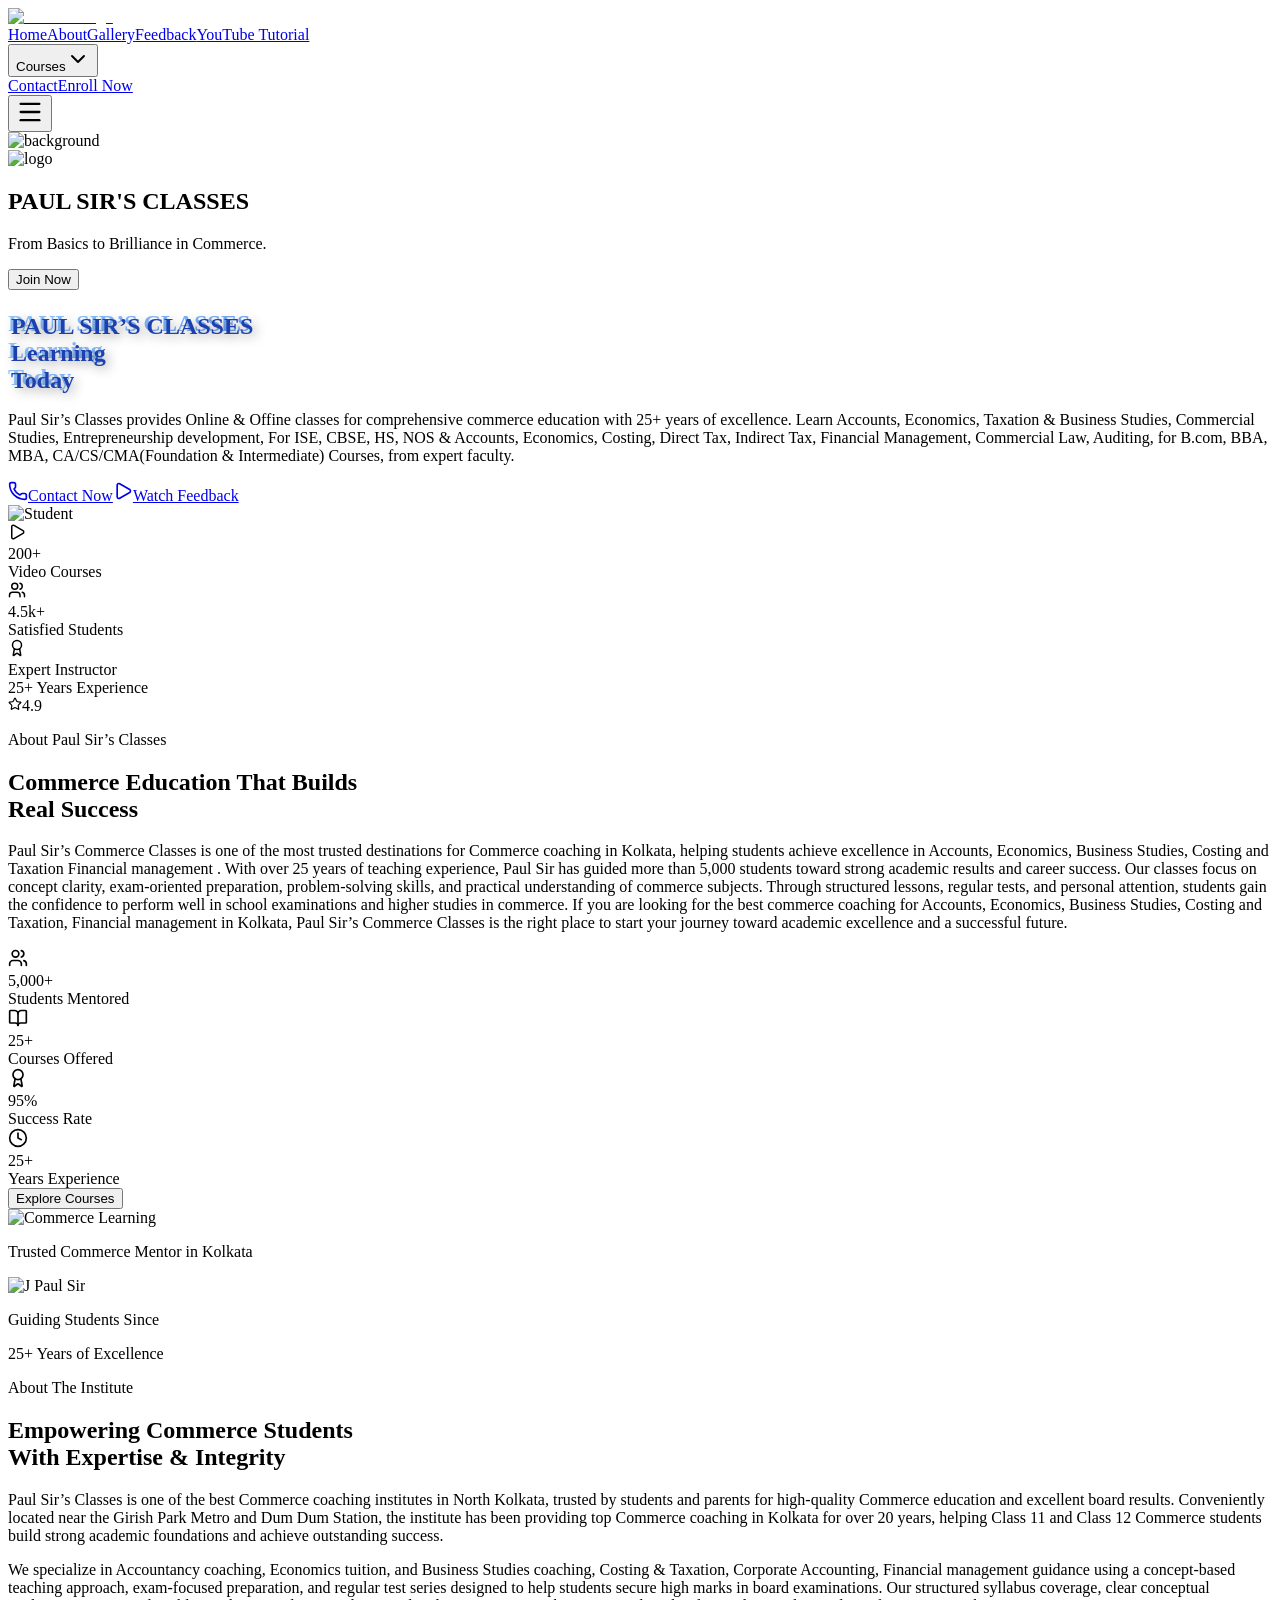
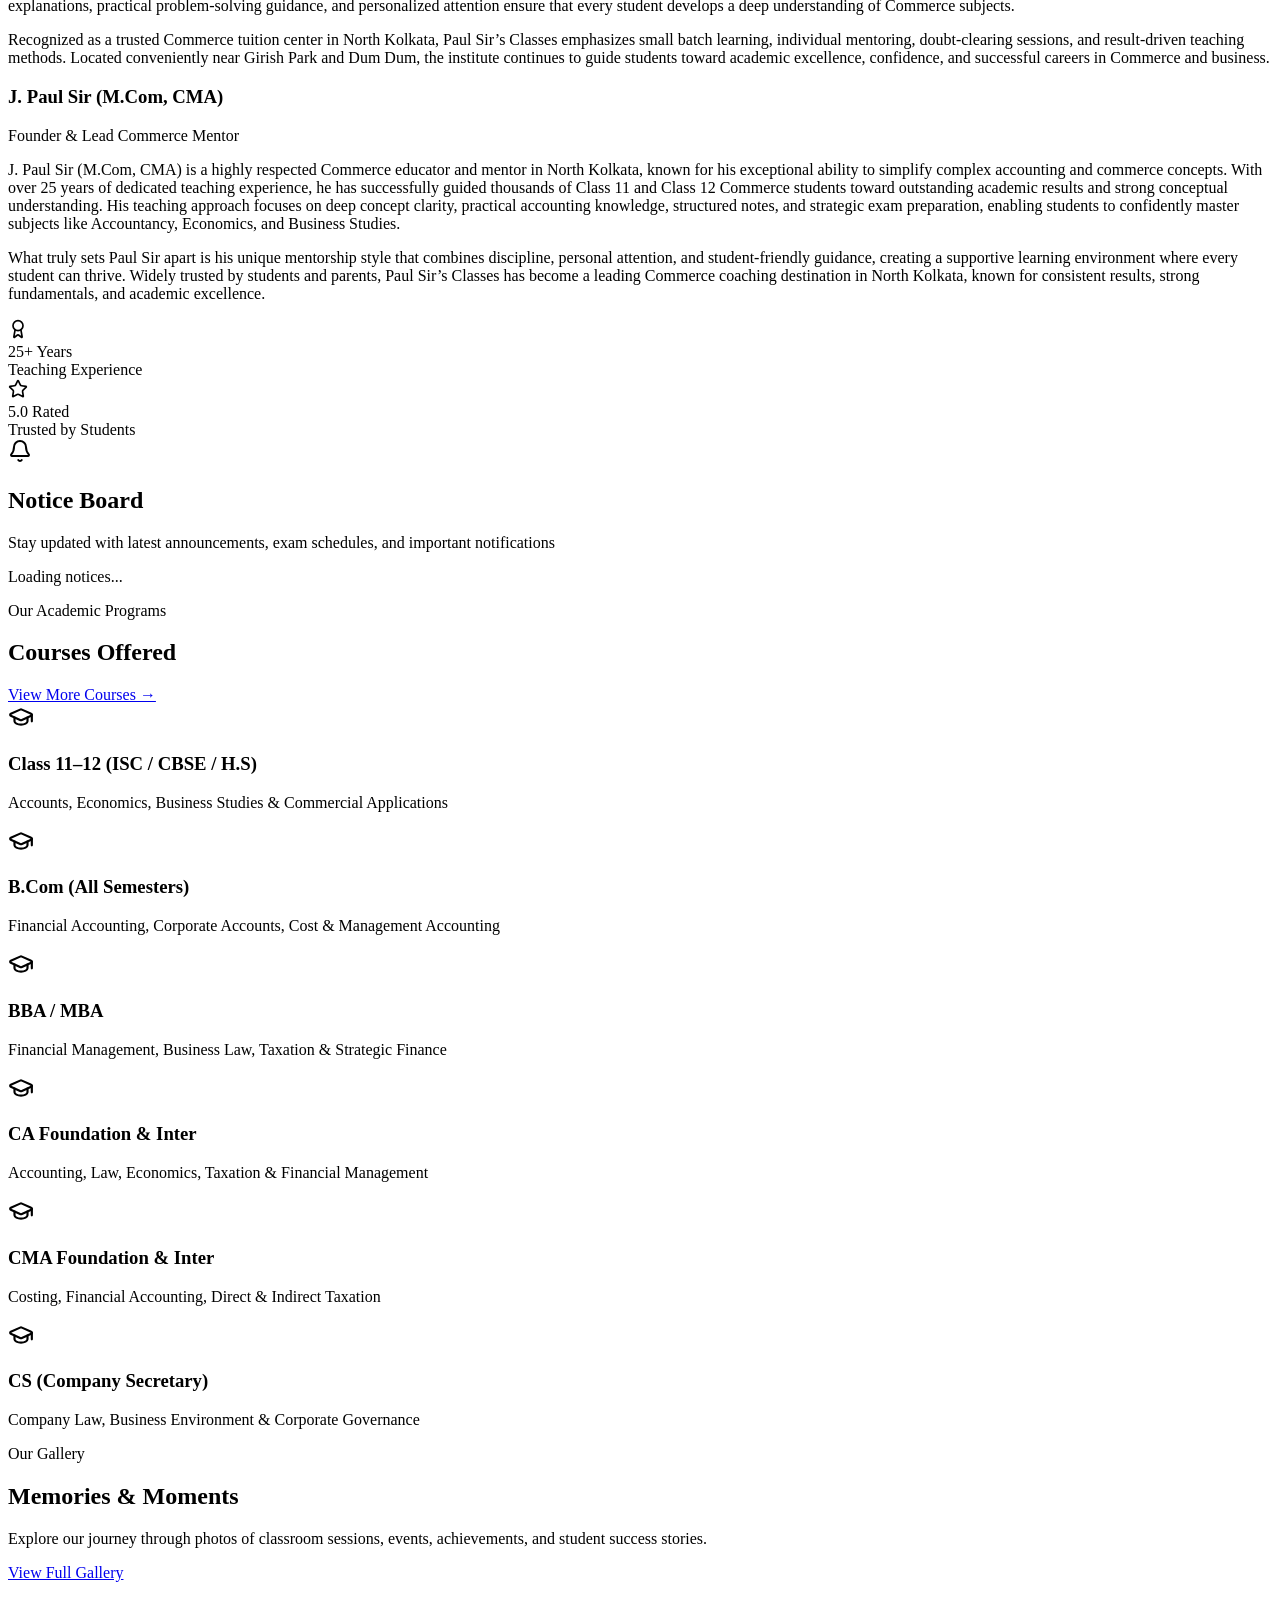
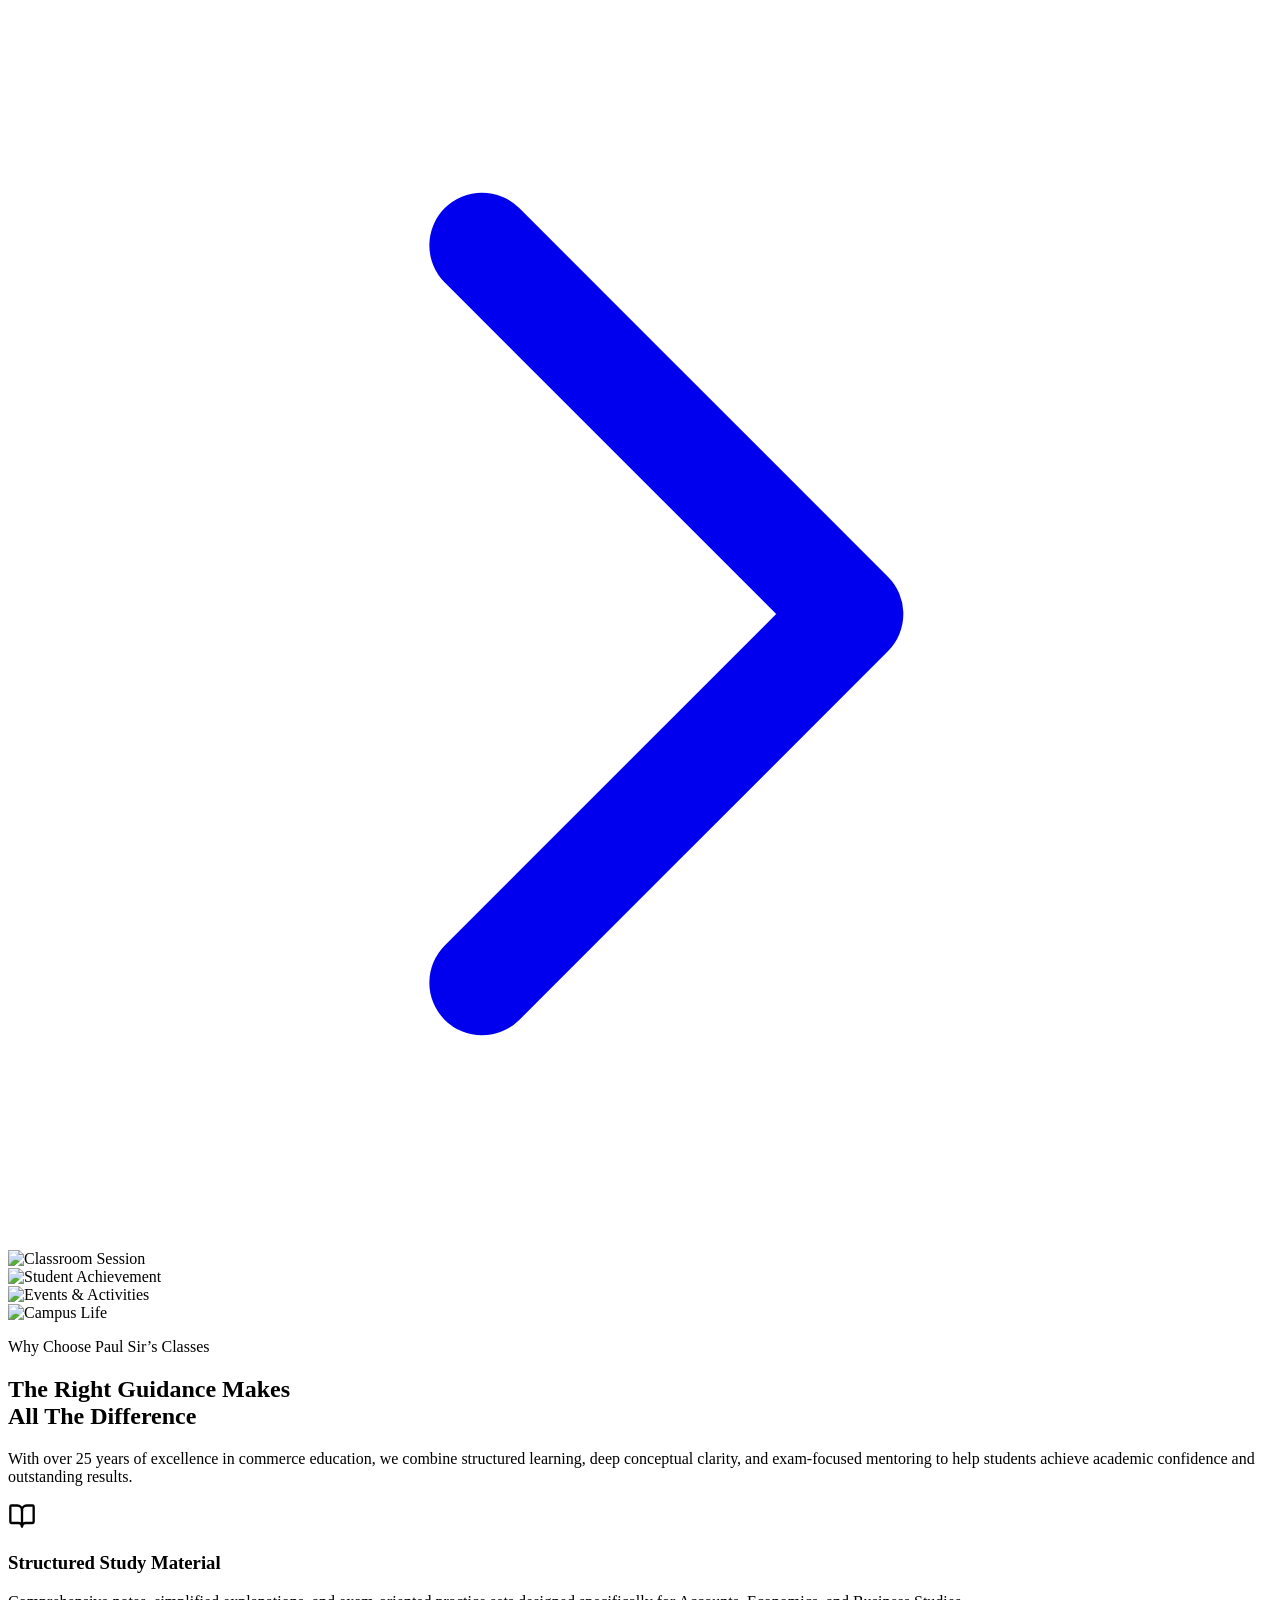
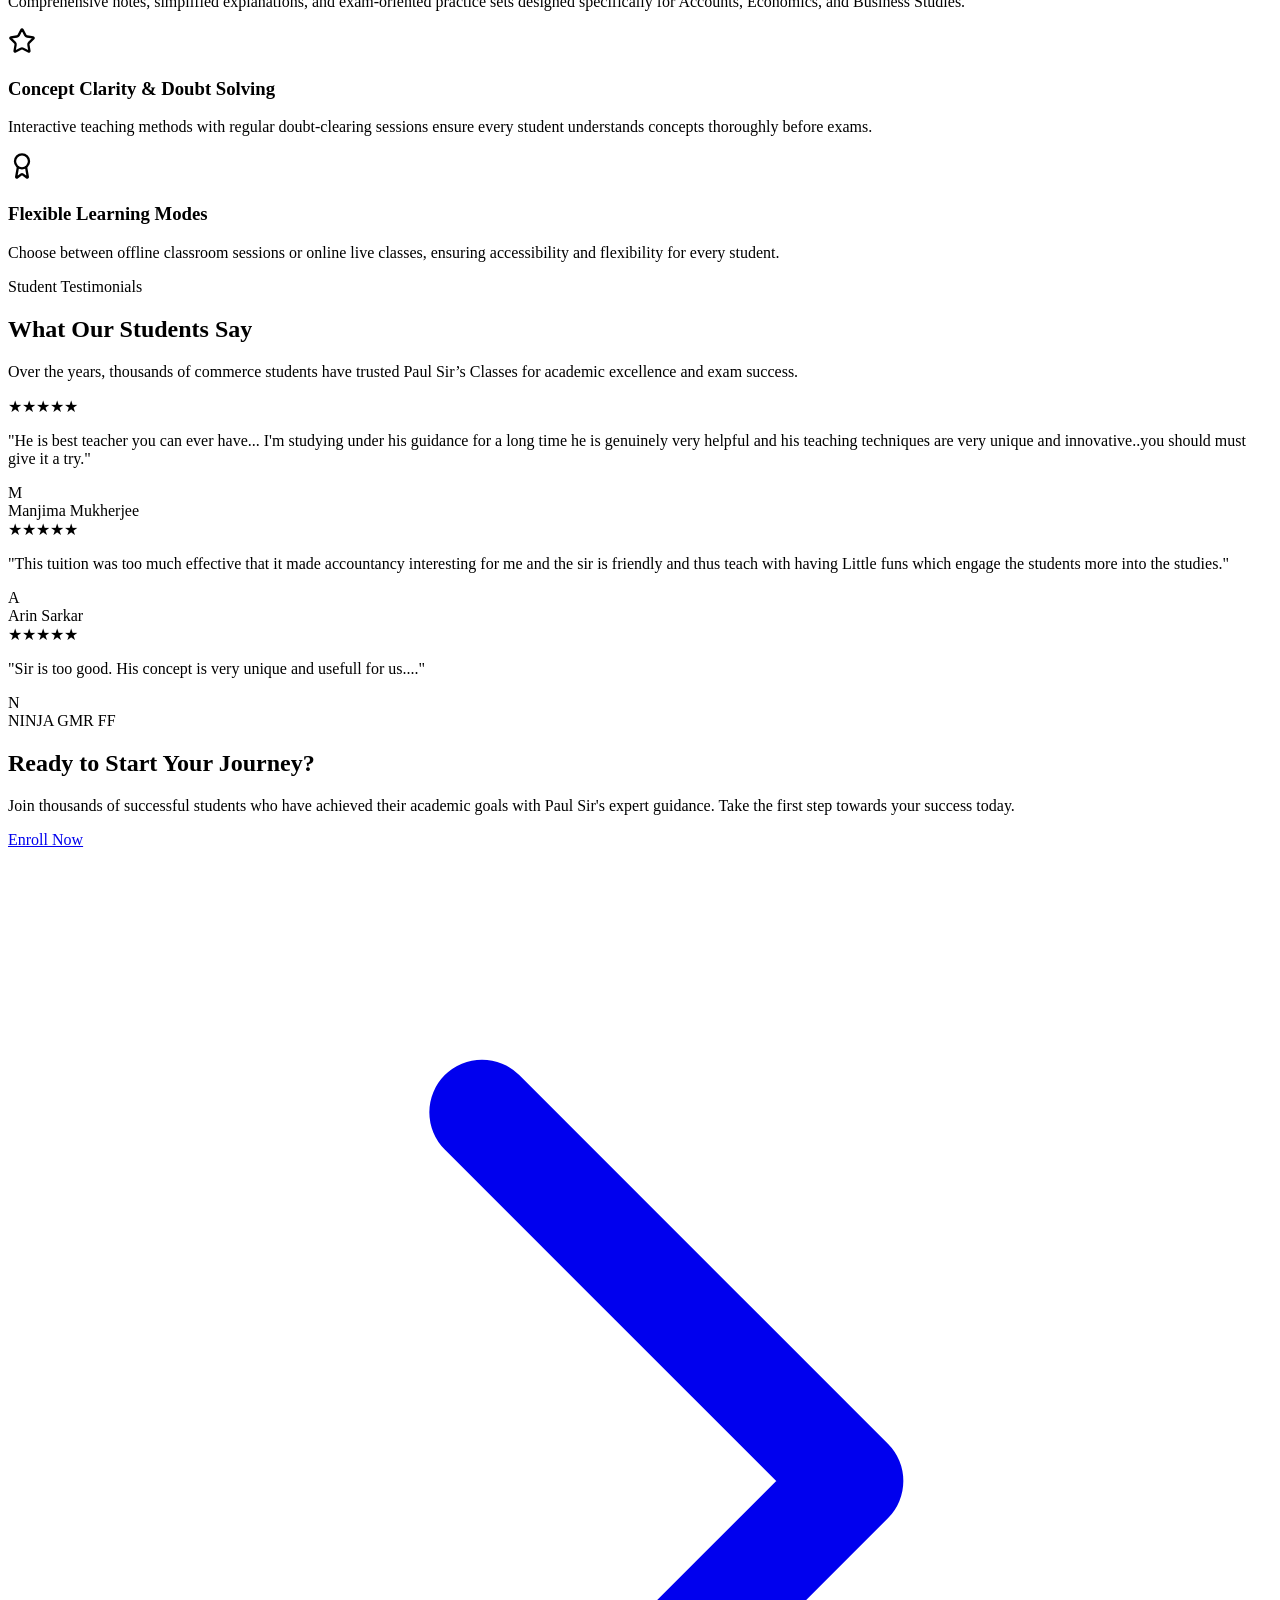
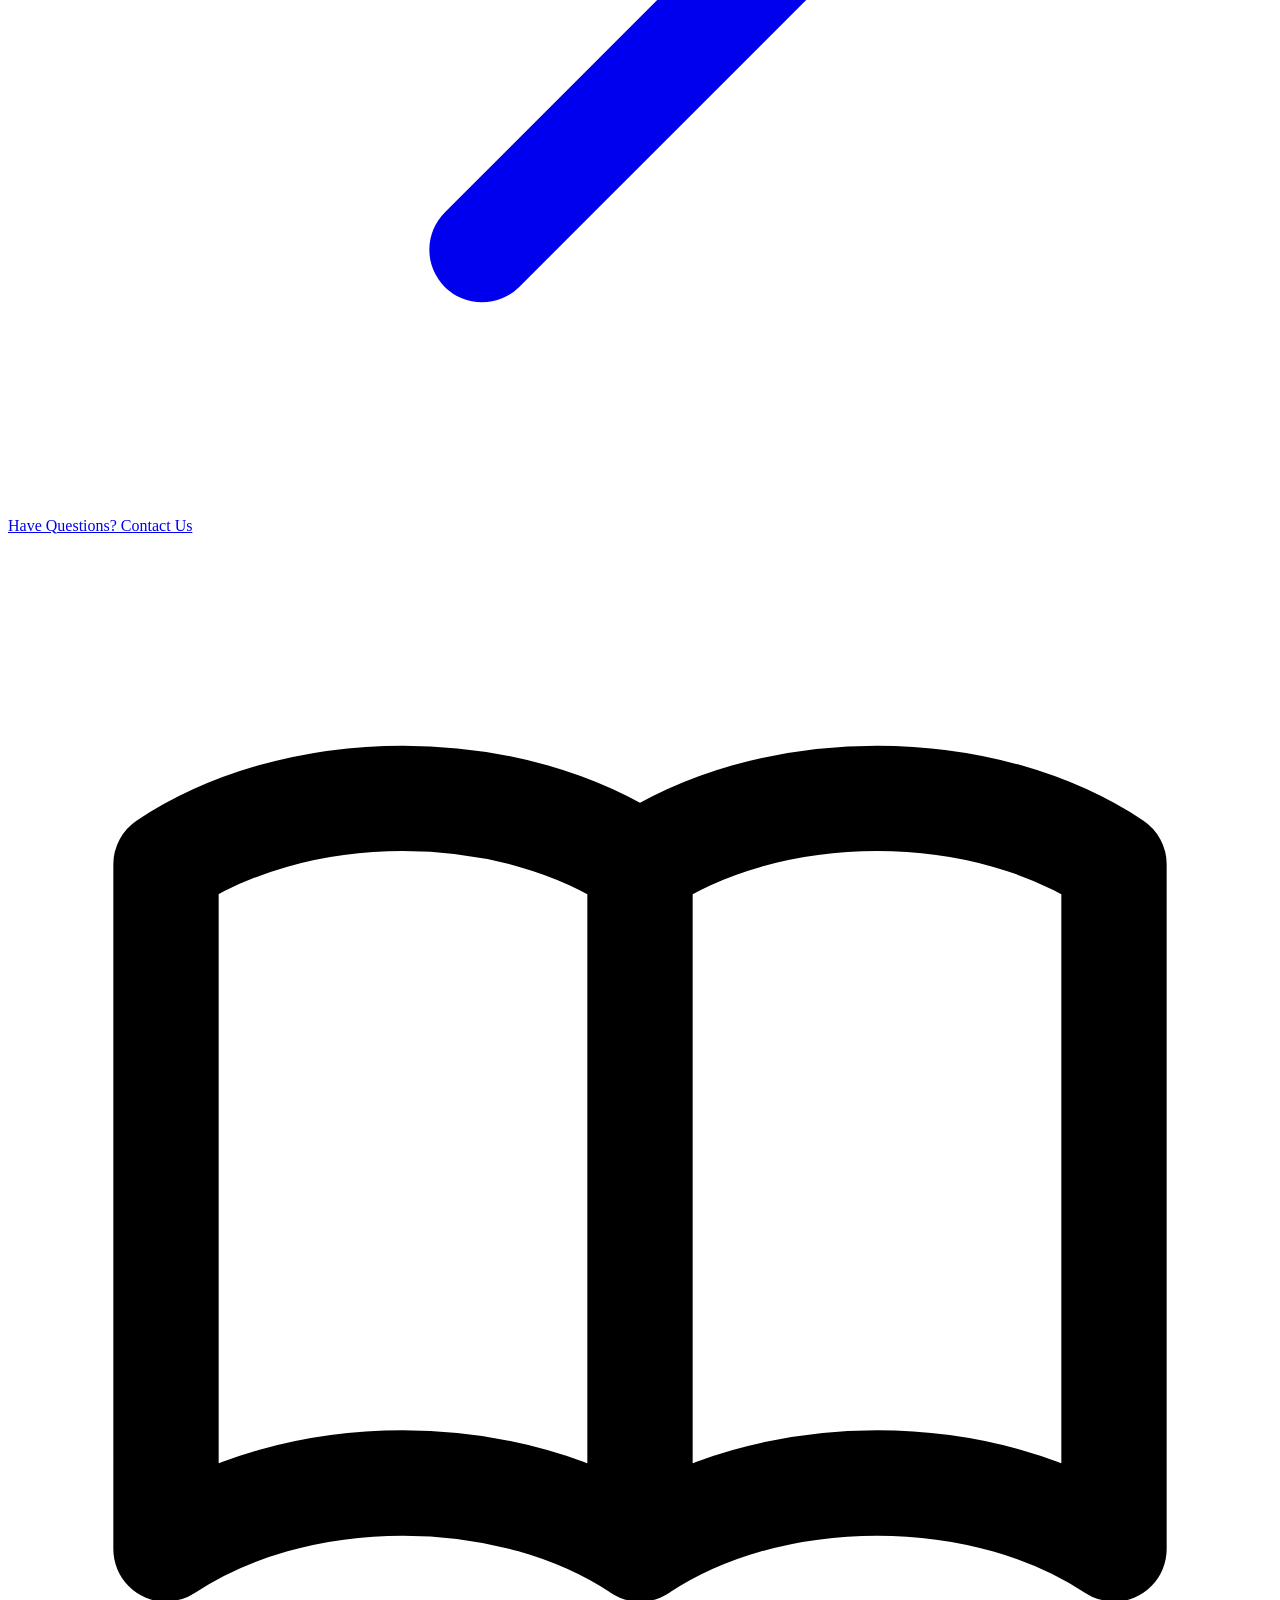
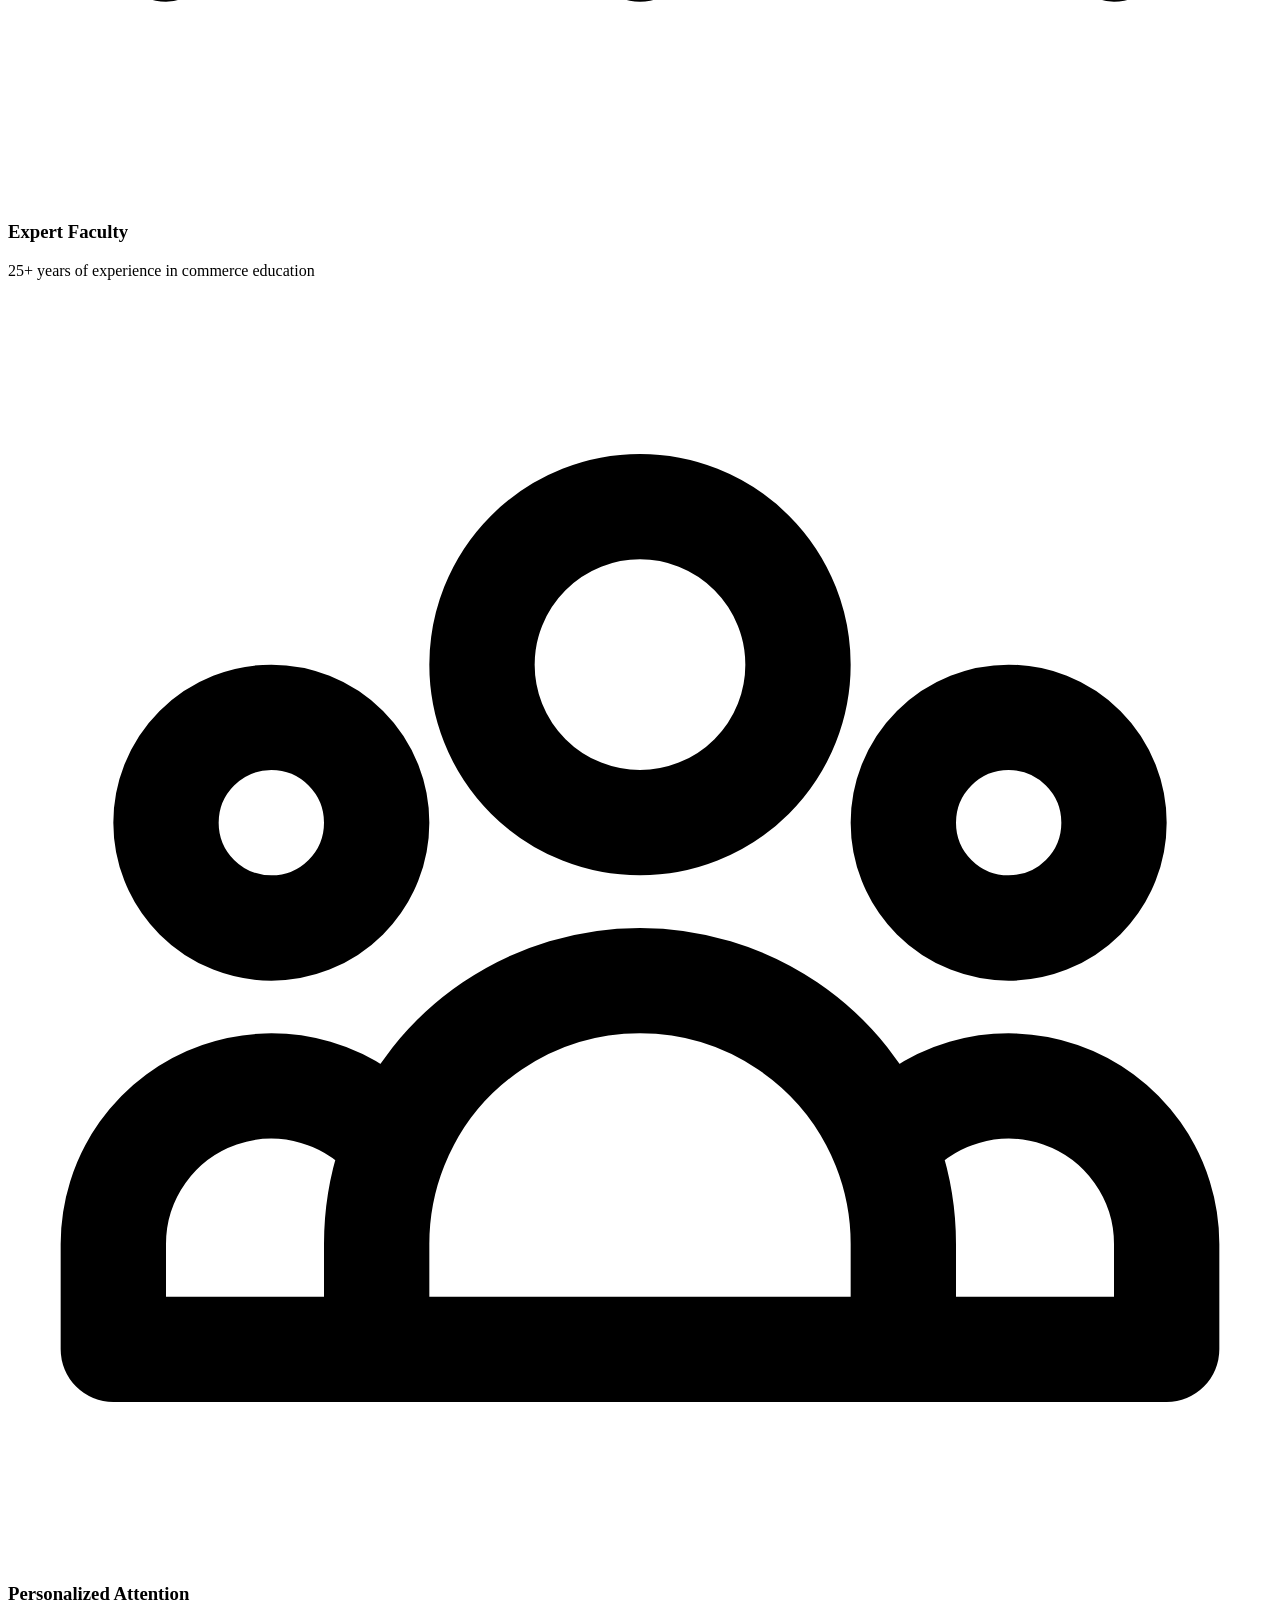
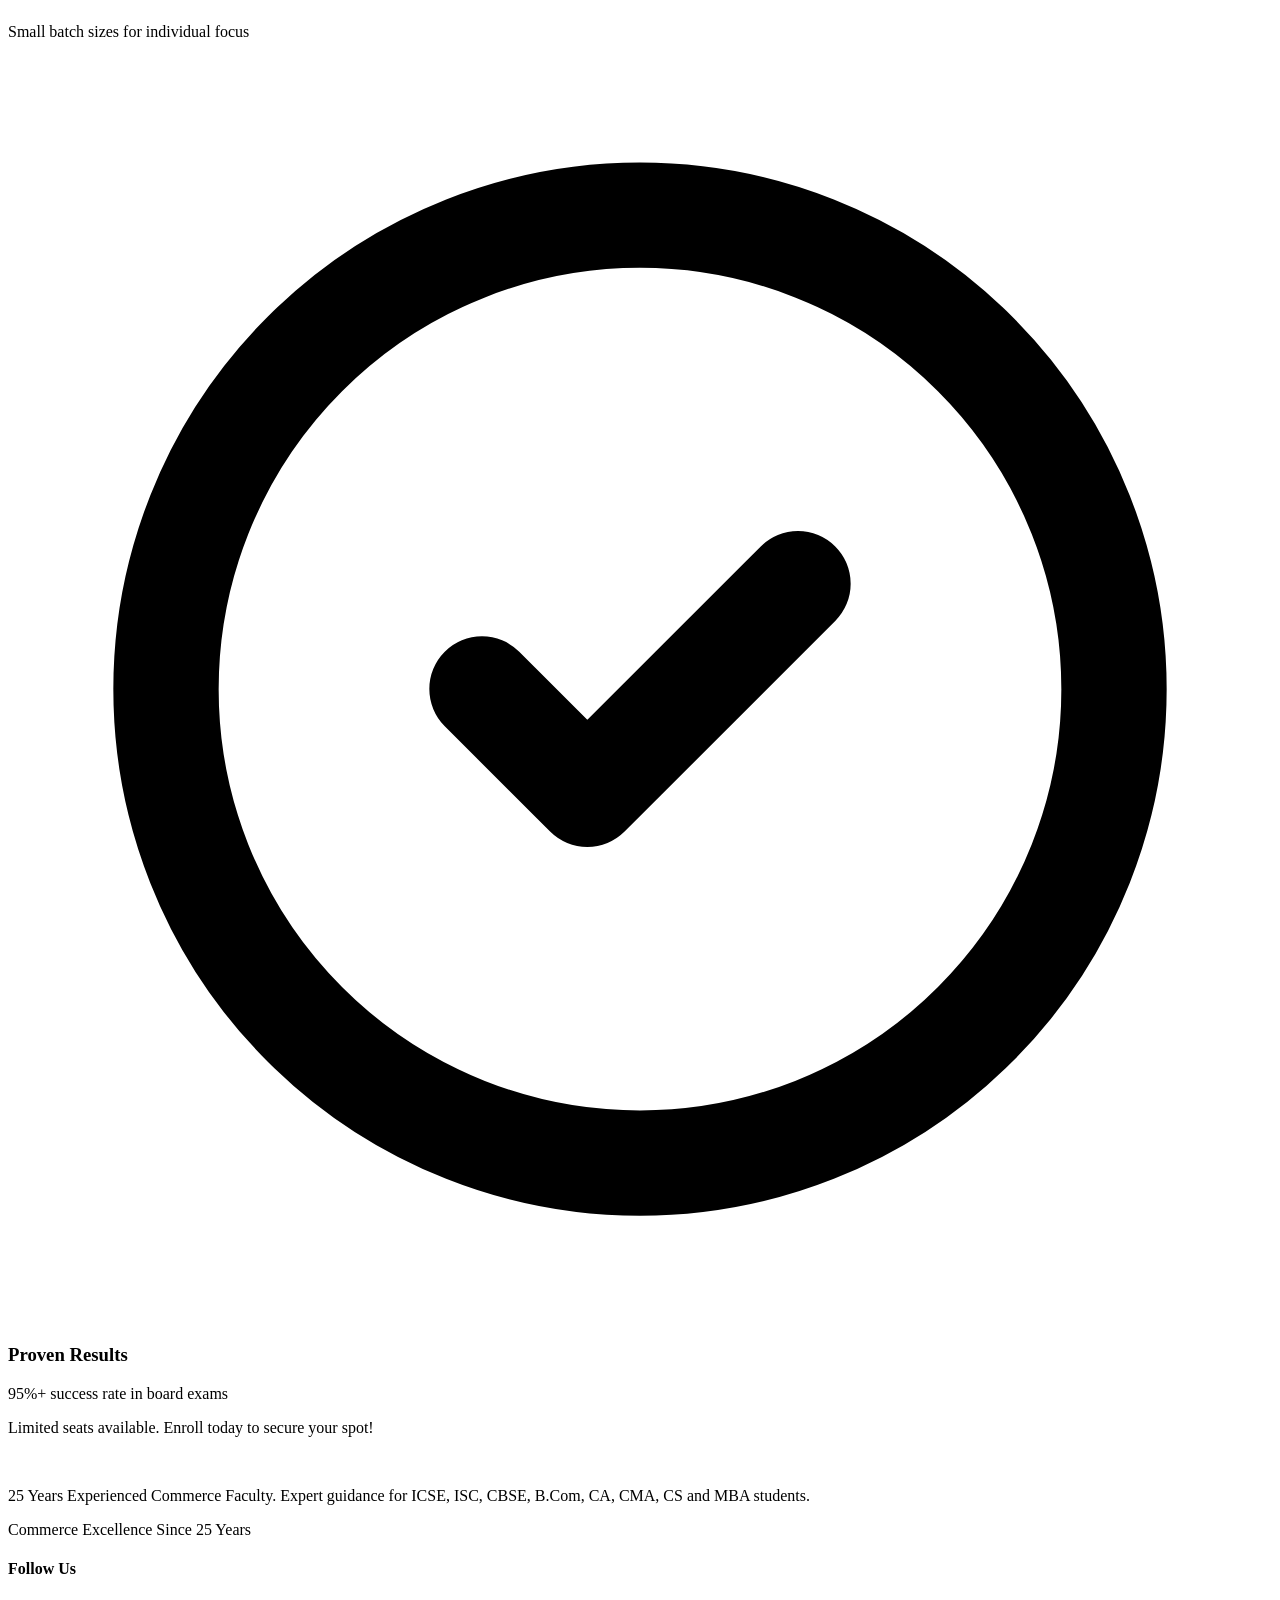
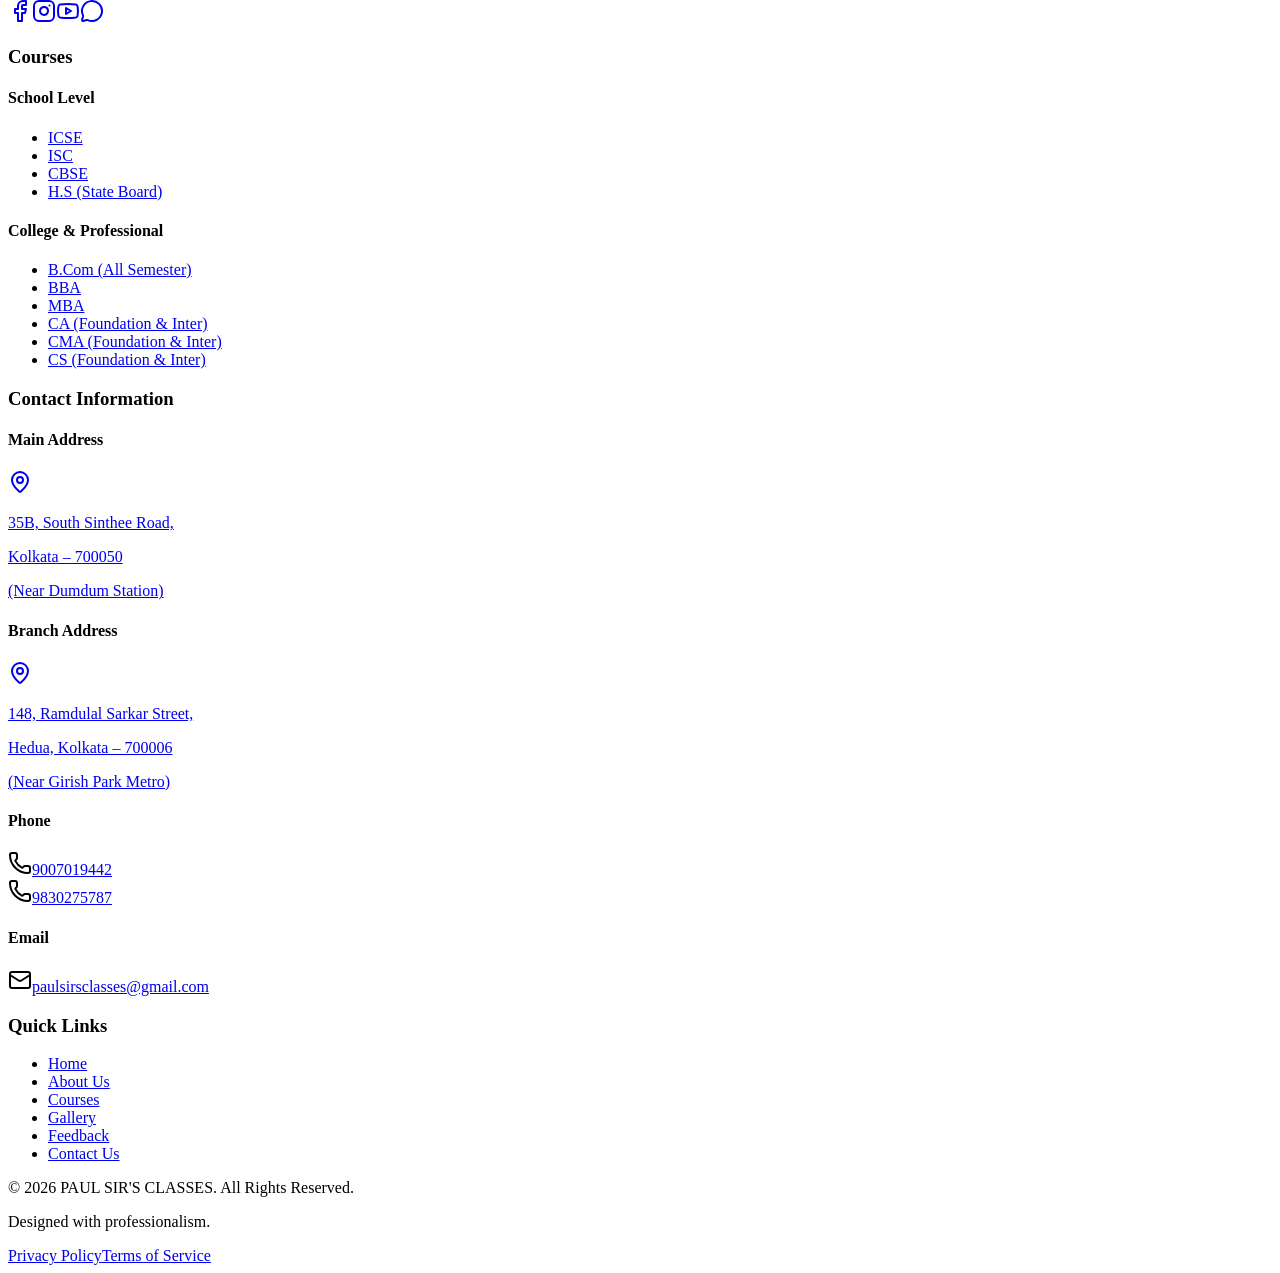
==== index.html @ 413c51e7 "Rename study.html to index.html" ====
<!DOCTYPE html><!--S1V0879gfyobXzl6P5FIR--><html lang="en"><head><meta charSet="utf-8"/><meta name="viewport" content="width=device-width, initial-scale=1"/><link rel="preload" href="/_next/static/media/83afe278b6a6bb3c-s.p.3a6ba036.woff2" as="font" crossorigin="" type="font/woff2"/><link rel="preload" as="image" href="/logo.png"/><link rel="preload" href="/bg.png" as="image"/><link rel="preload" as="image" href="/banner_img-1.png"/><link rel="preload" as="image" href="https://images.unsplash.com/photo-1516321318423-f06f85e504b3"/><link rel="preload" href="/paul.jpeg" as="image"/><link rel="preload" href="/gallery/33.jpeg" as="image"/><link rel="preload" href="/gallery/32.jpeg" as="image"/><link rel="preload" href="/gallery/31.jpeg" as="image"/><link rel="preload" href="/gallery/29.jpeg" as="image"/><link rel="stylesheet" href="/_next/static/chunks/3ab1aaecdb3eda72.css" data-precedence="next"/><link rel="preload" as="script" fetchPriority="low" href="/_next/static/chunks/91794f6d533d8db4.js"/><script src="/_next/static/chunks/82abf2d65f5428ae.js" async=""></script><script src="/_next/static/chunks/d1e946ba43ec5000.js" async=""></script><script src="/_next/static/chunks/5fb2c6268ef97f01.js" async=""></script><script src="/_next/static/chunks/turbopack-ba53624859eac218.js" async=""></script><script src="/_next/static/chunks/554876e242efd6f5.js" async=""></script><script src="/_next/static/chunks/412171e61bbfdb8d.js" async=""></script><script src="/_next/static/chunks/ff1a16fafef87110.js" async=""></script><script src="/_next/static/chunks/d2be314c3ece3fbe.js" async=""></script><script src="/_next/static/chunks/b68029b58a019f94.js" async=""></script><meta name="next-size-adjust" content=""/><title>Commerce tuition near Dum Dum - Best commerce coaching near Girish Park | Commerce classes near Dumdum | Accountancy tuition near Dumdum | Economics coaching near Girish Park | Business Studies tuition North Kolkata | Class 11 commerce coaching Kolkata | Best commerce coaching near Dumdum | Top accountancy teacher in North Kolkata | Affordable commerce coaching near Girish Park | Experienced commerce tutor near Dumdum | ICSE commerce coaching classes near Dumdum metro | ISC accountancy and economics tuition in North Kolkata | Class 12 accountancy tuition near Girish Park Kolkata | Commerce tuition in North Kolkata | Accountancy coaching Kolkata | Business Studies tuition North Kolkata | Economics tuition Kolkata | Class 11 commerce coaching Dumdum | Commerce coaching Dumdum | Accountancy coaching Dumdum | Economics coaching Dumdum | Business Studies Dumdum | Accounts coaching Dumdum | Cost accounting Dumdum | Financial Management Dumdum | Taxation coaching Dumdum | Corporate accounting Dumdum | Business law Dumdum | Auditing Dumdum | Financial accounting Dumdum | Management accounting Dumdum | Economics Dumdum | Business studies Dumdum | Commerce classes Dumdum | B.Com coaching Dumdum | BBA coaching Dumdum | MBA coaching Dumdum | CA coaching Dumdum | CMA coaching Dumdum | CS coaching Dumdum | CA Foundation Dumdum | CA Intermediate Dumdum | CMA Foundation Dumdum | CMA Intermediate Dumdum | CS Foundation Dumdum | CS Intermediate Dumdum</title><meta name="description" content="Premier commerce coaching institute offering ICSE, ISC, CBSE, B.Com, BBA, MBA, CA, CMA, and CS courses with 25 years of excellence in education. Located near Girish Park and Dumdum metro in North Kolkata, providing specialized tuition for Class 11, Class 12 commerce, accountancy, economics, and business studies with experienced faculty and proven results. We are the best commerce coaching near Dumdum metro offering affordable tuition with top accountancy teachers in North Kolkata."/><meta name="author" content="Paul Sir&#x27;s Classes"/><meta name="keywords" content="commerce tuition near Dum Dum, commerce classes near Dumdum, accountancy tuition near Dumdum, economics coaching near Girish Park, business studies tuition North Kolkata, class 11 commerce coaching Kolkata, best commerce coaching near Dumdum, top accountancy teacher in North Kolkata, affordable commerce coaching near Girish Park, experienced commerce tutor near Dumdum, ICSE commerce coaching classes near Dumdum metro, ISC accountancy and economics tuition in North Kolkata, class 12 accountancy tuition near Girish Park Kolkata, commerce tuition in North Kolkata, accountancy coaching Kolkata, business studies tuition North Kolkata, economics tuition Kolkata, class 11 commerce coaching Dumdum, commerce coaching Dumdum, accountancy coaching Dumdum, economics coaching Dumdum, business studies Dumdum, accounts coaching Dumdum, cost accounting Dumdum, financial management Dumdum, taxation coaching Dumdum, corporate accounting Dumdum, business law Dumdum, auditing Dumdum, financial accounting Dumdum, management accounting Dumdum, economics Dumdum, business studies Dumdum, commerce classes Dumdum, B.Com coaching Dumdum, BBA coaching Dumdum, MBA coaching Dumdum, CA coaching Dumdum, CMA coaching Dumdum, CS coaching Dumdum, CA Foundation Dumdum, CA Intermediate Dumdum, CMA Foundation Dumdum, CMA Intermediate Dumdum, CS Foundation Dumdum, CS Intermediate Dumdum"/><meta name="robots" content="index, follow"/><link rel="canonical" href="https://paulsirsclasses.com/youtube-tutorial"/><meta property="og:title" content="YouTube Upload Tutorial - Paul Sir&#x27;s Classes"/><meta property="og:description" content="Complete guide to uploading and managing YouTube videos for Paul Sir&#x27;s Classes commerce education platform."/><meta property="og:url" content="https://paulsirsclasses.com/youtube-tutorial"/><meta property="og:image" content="https://www.commercetuition.co.in/youtube-tutorial-hero.png"/><meta property="og:type" content="website"/><meta name="twitter:card" content="summary_large_image"/><meta name="twitter:title" content="YouTube Upload Tutorial - Paul Sir&#x27;s Classes"/><meta name="twitter:description" content="Step-by-step guide for YouTube video management and optimization"/><meta name="twitter:image" content="https://www.commercetuition.co.in/youtube-tutorial-hero.png"/><link rel="icon" href="/favicon.ico?favicon.c37ab88e.ico" sizes="48x48" type="image/x-icon"/><script src="/_next/static/chunks/a6dad97d9634a72d.js" noModule=""></script></head><body class="inter_7b064e0d-module__MOT0tq__variable font-sans antialiased min-h-screen flex flex-col"><div hidden=""><!--$--><!--/$--></div><nav class="fixed w-full z-50 transition-all duration-300 bg-[#0b1e6d] shadow-md"><div class="max-w-7xl mx-auto px-4 lg:px-8"><div class="flex items-center justify-between h-20"><a class="flex items-center space-x-3" href="/"><img alt="Paul Sir Logo" loading="lazy" width="70" height="70" decoding="async" data-nimg="1" class="rounded-full" style="color:transparent" srcSet="/_next/image?url=%2Flogo.png&amp;w=96&amp;q=75 1x, /_next/image?url=%2Flogo.png&amp;w=256&amp;q=75 2x" src="/_next/image?url=%2Flogo.png&amp;w=256&amp;q=75"/></a><div class="hidden lg:flex items-center space-x-8"><a class="navLink" href="/">Home</a><a class="navLink" href="/about">About</a><a class="navLink" href="/gallery">Gallery</a><a class="navLink" href="/feedback">Feedback</a><a class="navLink" href="/youtube-tutorial">YouTube Tutorial</a><div class="relative"><button class="flex items-center navLink">Courses<svg xmlns="http://www.w3.org/2000/svg" width="24" height="24" viewBox="0 0 24 24" fill="none" stroke="currentColor" stroke-width="2" stroke-linecap="round" stroke-linejoin="round" class="lucide lucide-chevron-down ml-1 h-4 w-4 transition-transform" aria-hidden="true"><path d="m6 9 6 6 6-6"></path></svg></button></div><a class="navLink" href="/contact">Contact</a><a class="enrollBtn" href="/enroll">Enroll Now</a></div><div class="lg:hidden text-white"><button><svg xmlns="http://www.w3.org/2000/svg" width="28" height="28" viewBox="0 0 24 24" fill="none" stroke="currentColor" stroke-width="2" stroke-linecap="round" stroke-linejoin="round" class="lucide lucide-menu" aria-hidden="true"><path d="M4 5h16"></path><path d="M4 12h16"></path><path d="M4 19h16"></path></svg></button></div></div></div></nav><main class="flex-grow mt-20"><div class="bg-white text-gray-800"><section class="relative h-screen w-full flex items-center justify-center overflow-hidden text-white"><div class="absolute inset-0"><img src="/bg.png" alt="background" class="w-full h-full object-cover"/><div class="absolute inset-0 bg-blue-900/60"></div></div><div class="absolute w-[500px] h-[500px] bg-blue-400 opacity-20 rounded-full blur-3xl animate-pulse top-[-100px] left-[-100px]"></div><div class="absolute w-[400px] h-[400px] bg-blue-300 opacity-20 rounded-full blur-3xl animate-bounce bottom-[-120px] right-[-120px]"></div><div class="relative z-10 text-center px-6 flex flex-col items-center"><img src="/logo.png" alt="logo" class="w-32 md:w-86 mb-6 animate-logo"/><h1 class="text-5xl md:text-7xl lg:text-8xl font-extrabold tracking-wide animate-title">PAUL SIR&#x27;S CLASSES</h1><p class="mt-6 text-xl md:text-3xl text-blue-100 animate-slogan">From Basics to Brilliance in Commerce.</p><button class="mt-10 px-8 py-4 text-lg bg-white text-blue-700 font-semibold rounded-xl hover:bg-blue-100 transition animate-slogan">Join Now</button></div></section><section class="jsx-8a6173751b5657d2 relative h-[100vh] bg-[#f8f6f2] overflow-hidden"><div class="jsx-8a6173751b5657d2 absolute inset-0 overflow-hidden pointer-events-none"><div class="jsx-8a6173751b5657d2 absolute top-20 left-20 w-3 h-3 bg-gradient-to-r from-yellow-400 to-yellow-500 rounded-full animate-pulse opacity-70"></div><div style="animation-delay:1s" class="jsx-8a6173751b5657d2 absolute top-40 left-60 w-2 h-2 bg-gradient-to-r from-yellow-400 to-yellow-500 rounded-full animate-pulse opacity-60"></div><div style="animation-delay:2s" class="jsx-8a6173751b5657d2 absolute top-72 left-32 w-4 h-4 bg-gradient-to-r from-yellow-400 to-yellow-500 rounded-full animate-pulse opacity-80"></div><div style="animation-delay:0.5s" class="jsx-8a6173751b5657d2 absolute bottom-40 right-40 w-3 h-3 bg-gradient-to-r from-blue-400 to-blue-500 rounded-full animate-pulse opacity-70"></div><div style="animation-delay:1.5s" class="jsx-8a6173751b5657d2 absolute bottom-24 right-72 w-2 h-2 bg-gradient-to-r from-blue-400 to-blue-500 rounded-full animate-pulse opacity-60"></div><div style="animation-delay:2.5s" class="jsx-8a6173751b5657d2 absolute top-32 right-20 w-3 h-3 bg-gradient-to-r from-blue-400 to-blue-500 rounded-full animate-pulse opacity-70"></div></div><div class="jsx-8a6173751b5657d2 relative max-w-7xl mx-auto z-10 px-6 w-full h-full flex items-center"><div class="jsx-8a6173751b5657d2 flex justify-between items-center gap-5 w-full"><div class="jsx-8a6173751b5657d2 space-y-8 py-16 lg:py-0"><h1 style="background:linear-gradient(90deg,#93c5fd,#3b82f6,#1e3a8a);-webkit-background-clip:text;-webkit-text-fill-color:transparent;text-shadow:3px 3px 0px #1e40af, 6px 6px 12px rgba(0,0,0,0.4)" class="jsx-8a6173751b5657d2 text-5xl md:text-6xl  font-extrabold ">PAUL SIR’S CLASSES<div class="jsx-8a6173751b5657d2 relative inline-block mx-2 mt-4"><span class="jsx-8a6173751b5657d2 text-yellow-500 border border-yellow-500 px-3 py-1 rounded rotate-45 relative z-10">Learning</span><div class="jsx-8a6173751b5657d2 absolute w-2 h-2 bg-yellow-400 rounded-full animate-border-move"></div><div style="animation-delay:1s" class="jsx-8a6173751b5657d2 absolute w-2 h-2 bg-yellow-400 rounded-full animate-border-move"></div><div style="animation-delay:2s" class="jsx-8a6173751b5657d2 absolute w-2 h-2 bg-yellow-400 rounded-full animate-border-move"></div><div style="animation-delay:3s" class="jsx-8a6173751b5657d2 absolute w-2 h-2 bg-yellow-400 rounded-full animate-border-move"></div></div>Today</h1><p class="jsx-8a6173751b5657d2 text-lg text-gray-600 max-w-lg leading-relaxed">Paul Sir’s Classes provides <span class="jsx-8a6173751b5657d2 font-bold text-gray-900">Online &amp; Offine classes</span> for comprehensive commerce education with 25+ years of excellence. Learn Accounts, Economics, Taxation &amp; Business Studies, Commercial Studies, Entrepreneurship development, For ISE, CBSE, HS, NOS &amp; Accounts, Economics, Costing, Direct Tax, Indirect Tax, Financial Management, Commercial Law, Auditing, for B.com, BBA, MBA, CA/CS/CMA(Foundation &amp; Intermediate) Courses,   from expert faculty.</p><div class="jsx-8a6173751b5657d2 flex flex-col sm:flex-row gap-4"><a href="/contact" class="jsx-8a6173751b5657d2 bg-yellow-500 text-white px-8 py-4 rounded-xl font-semibold hover:bg-yellow-600 transition-all duration-300 shadow-lg flex items-center gap-3"><svg xmlns="http://www.w3.org/2000/svg" width="20" height="20" viewBox="0 0 24 24" fill="none" stroke="currentColor" stroke-width="2" stroke-linecap="round" stroke-linejoin="round" class="lucide lucide-phone" aria-hidden="true"><path d="M13.832 16.568a1 1 0 0 0 1.213-.303l.355-.465A2 2 0 0 1 17 15h3a2 2 0 0 1 2 2v3a2 2 0 0 1-2 2A18 18 0 0 1 2 4a2 2 0 0 1 2-2h3a2 2 0 0 1 2 2v3a2 2 0 0 1-.8 1.6l-.468.351a1 1 0 0 0-.292 1.233 14 14 0 0 0 6.392 6.384"></path></svg>Contact Now</a><a href="/feedback" class="jsx-8a6173751b5657d2 border-2 border-yellow-500 text-yellow-500 px-8 py-4 rounded-xl font-semibold hover:bg-yellow-500 hover:text-white transition-all duration-300 flex items-center gap-3"><svg xmlns="http://www.w3.org/2000/svg" width="20" height="20" viewBox="0 0 24 24" fill="none" stroke="currentColor" stroke-width="2" stroke-linecap="round" stroke-linejoin="round" class="lucide lucide-play" aria-hidden="true"><path d="M5 5a2 2 0 0 1 3.008-1.728l11.997 6.998a2 2 0 0 1 .003 3.458l-12 7A2 2 0 0 1 5 19z"></path></svg>Watch Feedback</a></div></div><div class="jsx-8a6173751b5657d2 hidden md:flex items-center justify-center h-full relative"><div class="jsx-8a6173751b5657d2 relative z-10"><img src="/banner_img-1.png" alt="Student" class="jsx-8a6173751b5657d2 w-full h-auto object-contain max-h-[85vh]"/></div><div class="jsx-8a6173751b5657d2 absolute top-0 z-[99999] -left-20 bg-white rounded-2xl shadow-xl p-4 animate-bounce"><div class="jsx-8a6173751b5657d2 flex items-center gap-3"><div class="jsx-8a6173751b5657d2 bg-yellow-100 p-3 rounded-xl"><svg xmlns="http://www.w3.org/2000/svg" width="18" height="18" viewBox="0 0 24 24" fill="none" stroke="currentColor" stroke-width="2" stroke-linecap="round" stroke-linejoin="round" class="lucide lucide-play text-yellow-500" aria-hidden="true"><path d="M5 5a2 2 0 0 1 3.008-1.728l11.997 6.998a2 2 0 0 1 .003 3.458l-12 7A2 2 0 0 1 5 19z"></path></svg></div><div class="jsx-8a6173751b5657d2"><div class="jsx-8a6173751b5657d2 font-semibold">200+</div><div class="jsx-8a6173751b5657d2 text-sm text-gray-500">Video Courses</div></div></div></div><div style="animation-delay:0.5s" class="jsx-8a6173751b5657d2 absolute top-1/2  -left-25  z-[99999] transform -translate-y-1/2 bg-white rounded-2xl shadow-xl p-4 animate-bounce"><div class="jsx-8a6173751b5657d2 flex items-center gap-3"><div class="jsx-8a6173751b5657d2 bg-blue-100 p-3 rounded-xl"><svg xmlns="http://www.w3.org/2000/svg" width="18" height="18" viewBox="0 0 24 24" fill="none" stroke="currentColor" stroke-width="2" stroke-linecap="round" stroke-linejoin="round" class="lucide lucide-users text-blue-500" aria-hidden="true"><path d="M16 21v-2a4 4 0 0 0-4-4H6a4 4 0 0 0-4 4v2"></path><path d="M16 3.128a4 4 0 0 1 0 7.744"></path><path d="M22 21v-2a4 4 0 0 0-3-3.87"></path><circle cx="9" cy="7" r="4"></circle></svg></div><div class="jsx-8a6173751b5657d2"><div class="jsx-8a6173751b5657d2 font-semibold">4.5k+</div><div class="jsx-8a6173751b5657d2 text-sm text-gray-500">Satisfied Students</div></div></div></div><div style="animation-delay:1s" class="jsx-8a6173751b5657d2 absolute -bottom-10 left-1/2 transform  z-[99999] -translate-x-1/2 bg-gradient-to-r from-[#0f172a] to-[#1e293b] text-white rounded-2xl shadow-xl p-4 animate-bounce"><div class="jsx-8a6173751b5657d2 flex items-center gap-3"><svg xmlns="http://www.w3.org/2000/svg" width="18" height="18" viewBox="0 0 24 24" fill="none" stroke="currentColor" stroke-width="2" stroke-linecap="round" stroke-linejoin="round" class="lucide lucide-award" aria-hidden="true"><path d="m15.477 12.89 1.515 8.526a.5.5 0 0 1-.81.47l-3.58-2.687a1 1 0 0 0-1.197 0l-3.586 2.686a.5.5 0 0 1-.81-.469l1.514-8.526"></path><circle cx="12" cy="8" r="6"></circle></svg><div class="jsx-8a6173751b5657d2"><div class="jsx-8a6173751b5657d2 font-semibold">Expert Instructor</div><div class="jsx-8a6173751b5657d2 text-sm text-gray-300">25+ Years Experience</div></div></div></div><div class="jsx-8a6173751b5657d2 absolute top-4 right-4 bg-yellow-400 rounded-full px-4 py-2 shadow-lg flex items-center gap-2 animate-pulse"><svg xmlns="http://www.w3.org/2000/svg" width="14" height="14" viewBox="0 0 24 24" fill="none" stroke="currentColor" stroke-width="2" stroke-linecap="round" stroke-linejoin="round" class="lucide lucide-star fill-white text-white" aria-hidden="true"><path d="M11.525 2.295a.53.53 0 0 1 .95 0l2.31 4.679a2.123 2.123 0 0 0 1.595 1.16l5.166.756a.53.53 0 0 1 .294.904l-3.736 3.638a2.123 2.123 0 0 0-.611 1.878l.882 5.14a.53.53 0 0 1-.771.56l-4.618-2.428a2.122 2.122 0 0 0-1.973 0L6.396 21.01a.53.53 0 0 1-.77-.56l.881-5.139a2.122 2.122 0 0 0-.611-1.879L2.16 9.795a.53.53 0 0 1 .294-.906l5.165-.755a2.122 2.122 0 0 0 1.597-1.16z"></path></svg><span class="jsx-8a6173751b5657d2 font-bold text-gray-900">4.9</span></div></div></div></div></section><section class="py-24 bg-[#f8f9fb]"><div class="max-w-7xl mx-auto px-6"><div class="grid lg:grid-cols-2 gap-20 items-start"><div><p class="text-orange-500 font-semibold mb-4">About Paul Sir’s Classes</p><h2 class="text-4xl lg:text-5xl font-bold text-[#0f172a] leading-tight mb-6">Commerce Education That Builds<br/> Real Success</h2><p class="text-gray-600 leading-relaxed mb-8">Paul Sir’s Commerce Classes is one of the most trusted destinations for Commerce coaching in Kolkata, helping students achieve excellence in Accounts, Economics, Business Studies, Costing and Taxation Financial management . With over 25 years of teaching experience, Paul Sir has guided more than 5,000 students toward strong academic results and career success. Our classes focus on concept clarity, exam-oriented preparation, problem-solving skills, and practical understanding of commerce subjects. Through structured lessons, regular tests, and personal attention, students gain the confidence to perform well in school examinations and higher studies in commerce. If you are looking for the best commerce coaching for Accounts, Economics, Business Studies, Costing and Taxation, Financial management in Kolkata, Paul Sir’s Commerce Classes is the right place to start your journey toward academic excellence and a successful future.</p><div class="grid grid-cols-2 sm:grid-cols-2 gap-8 mb-10"><div class="flex items-center gap-3"><div class="bg-orange-100 p-3 rounded-xl"><svg xmlns="http://www.w3.org/2000/svg" width="20" height="20" viewBox="0 0 24 24" fill="none" stroke="currentColor" stroke-width="2" stroke-linecap="round" stroke-linejoin="round" class="lucide lucide-users text-orange-500" aria-hidden="true"><path d="M16 21v-2a4 4 0 0 0-4-4H6a4 4 0 0 0-4 4v2"></path><path d="M16 3.128a4 4 0 0 1 0 7.744"></path><path d="M22 21v-2a4 4 0 0 0-3-3.87"></path><circle cx="9" cy="7" r="4"></circle></svg></div><div><div class="font-bold text-lg text-[#0f172a]">5,000+</div><div class="text-sm text-gray-600">Students Mentored</div></div></div><div class="flex items-center gap-3"><div class="bg-orange-100 p-3 rounded-xl"><svg xmlns="http://www.w3.org/2000/svg" width="20" height="20" viewBox="0 0 24 24" fill="none" stroke="currentColor" stroke-width="2" stroke-linecap="round" stroke-linejoin="round" class="lucide lucide-book-open text-orange-500" aria-hidden="true"><path d="M12 7v14"></path><path d="M3 18a1 1 0 0 1-1-1V4a1 1 0 0 1 1-1h5a4 4 0 0 1 4 4 4 4 0 0 1 4-4h5a1 1 0 0 1 1 1v13a1 1 0 0 1-1 1h-6a3 3 0 0 0-3 3 3 3 0 0 0-3-3z"></path></svg></div><div><div class="font-bold text-lg text-[#0f172a]">25+</div><div class="text-sm text-gray-600">Courses Offered</div></div></div><div class="flex items-center gap-3"><div class="bg-orange-100 p-3 rounded-xl"><svg xmlns="http://www.w3.org/2000/svg" width="20" height="20" viewBox="0 0 24 24" fill="none" stroke="currentColor" stroke-width="2" stroke-linecap="round" stroke-linejoin="round" class="lucide lucide-award text-orange-500" aria-hidden="true"><path d="m15.477 12.89 1.515 8.526a.5.5 0 0 1-.81.47l-3.58-2.687a1 1 0 0 0-1.197 0l-3.586 2.686a.5.5 0 0 1-.81-.469l1.514-8.526"></path><circle cx="12" cy="8" r="6"></circle></svg></div><div><div class="font-bold text-lg text-[#0f172a]">95%</div><div class="text-sm text-gray-600">Success Rate</div></div></div><div class="flex items-center gap-3"><div class="bg-orange-100 p-3 rounded-xl"><svg xmlns="http://www.w3.org/2000/svg" width="20" height="20" viewBox="0 0 24 24" fill="none" stroke="currentColor" stroke-width="2" stroke-linecap="round" stroke-linejoin="round" class="lucide lucide-clock text-orange-500" aria-hidden="true"><circle cx="12" cy="12" r="10"></circle><path d="M12 6v6l4 2"></path></svg></div><div><div class="font-bold text-lg text-[#0f172a]">25+</div><div class="text-sm text-gray-600">Years Experience</div></div></div></div><button class="bg-orange-500 hover:bg-orange-600 text-white px-8 py-4 rounded-xl font-semibold transition shadow-lg">Explore Courses</button></div><div class="sticky top-24"><div class="absolute -top-6 -right-6 w-full h-full bg-orange-100 rounded-3xl"></div><img src="https://images.unsplash.com/photo-1516321318423-f06f85e504b3" alt="Commerce Learning" class="relative z-10 rounded-3xl shadow-2xl w-full object-cover"/><div class="absolute -bottom-8 left-8 bg-white rounded-2xl shadow-xl px-6 py-4 z-20"><p class="font-semibold text-gray-800">Trusted Commerce Mentor in Kolkata</p></div></div></div></div></section><section class="py-32 bg-gradient-to-b from-[#f9fafc] to-white"><div class="max-w-7xl mx-auto px-6 grid lg:grid-cols-2 gap-24 items-start"><div class="relative md:sticky md:top-24"><div class="absolute -top-10 -left-10 w-[90%] h-[90%] bg-orange-100 rounded-[40px]"></div><div class="hidden lg:block absolute -bottom-10 -right-10 w-[90%] h-[90%] border-4 border-orange-200 rounded-[40px]"></div><img src="/paul.jpeg" alt="J Paul Sir" class="relative z-10 rounded-[40px] shadow-2xl w-full object-cover"/><div class="absolute -bottom-10 left-10 bg-white px-8 py-6 rounded-3xl shadow-xl z-20"><p class="text-sm text-gray-500">Guiding Students Since</p><p class="text-sm text-gray-600 mt-1">25+ Years of Excellence</p></div></div><div><p class="text-orange-500 font-semibold tracking-wide uppercase mb-5">About The Institute</p><h2 class="text-4xl lg:text-5xl font-bold text-[#0f172a] leading-tight mb-8">Empowering Commerce Students<br/>With Expertise &amp; Integrity</h2><p class="text-gray-600 leading-relaxed mb-6">Paul Sir’s Classes is one of the best Commerce coaching institutes in North Kolkata, trusted by students and parents for high-quality Commerce education and excellent board results. Conveniently located near the <span class="font-medium text-gray-800">Girish Park Metro</span> and <span class="font-medium text-gray-800">Dum Dum Station</span>, the institute has been providing top Commerce coaching in Kolkata for over 20 years, helping Class 11 and Class 12 Commerce students build strong academic foundations and achieve outstanding success.</p><p class="text-gray-600 leading-relaxed mb-6">We specialize in Accountancy coaching, Economics tuition, and Business Studies coaching, Costing &amp; Taxation, Corporate Accounting, Financial management guidance using a concept-based teaching approach, exam-focused preparation, and regular test series designed to help students secure high marks in board examinations. Our structured syllabus coverage, clear conceptual explanations, practical problem-solving guidance, and personalized attention ensure that every student develops a deep understanding of Commerce subjects.</p><p class="text-gray-600 leading-relaxed mb-6">Recognized as a trusted Commerce tuition center in North Kolkata, Paul Sir’s Classes emphasizes small batch learning, individual mentoring, doubt-clearing sessions, and result-driven teaching methods. Located conveniently near Girish Park and Dum Dum, the institute continues to guide students toward academic excellence, confidence, and successful careers in Commerce and business.</p><div class="bg-white rounded-3xl p-8 shadow-lg border border-gray-100"><h3 class="text-2xl font-bold text-[#0f172a] mb-2">J. Paul Sir (M.Com, CMA)</h3><p class="text-orange-500 font-medium mb-4">Founder &amp; Lead Commerce Mentor</p><p class="text-gray-600 leading-relaxed mb-3">J. Paul Sir (M.Com, CMA) is a highly respected Commerce educator and mentor in North Kolkata, known for his exceptional ability to simplify complex accounting and commerce concepts. With over 25 years of dedicated teaching experience, he has successfully guided thousands of Class 11 and Class 12 Commerce students toward outstanding academic results and strong conceptual understanding. His teaching approach focuses on deep concept clarity, practical accounting knowledge, structured notes, and strategic exam preparation, enabling students to confidently master subjects like Accountancy, Economics, and Business Studies.</p><p class="text-gray-600 leading-relaxed mb-6">What truly sets Paul Sir apart is his unique mentorship style that combines discipline, personal attention, and student-friendly guidance, creating a supportive learning environment where every student can thrive. Widely trusted by students and parents, Paul Sir’s Classes has become a leading Commerce coaching destination in North Kolkata, known for consistent results, strong fundamentals, and academic excellence.</p><div class="grid grid-cols-1 md:grid-cols-2 gap-6"><div class="flex items-center gap-4"><div class="bg-orange-100 p-3 rounded-xl"><svg xmlns="http://www.w3.org/2000/svg" width="20" height="20" viewBox="0 0 24 24" fill="none" stroke="currentColor" stroke-width="2" stroke-linecap="round" stroke-linejoin="round" class="lucide lucide-award text-orange-500" aria-hidden="true"><path d="m15.477 12.89 1.515 8.526a.5.5 0 0 1-.81.47l-3.58-2.687a1 1 0 0 0-1.197 0l-3.586 2.686a.5.5 0 0 1-.81-.469l1.514-8.526"></path><circle cx="12" cy="8" r="6"></circle></svg></div><div><div class="font-bold text-[#0f172a]">25+ Years</div><div class="text-sm text-gray-600">Teaching Experience</div></div></div><div class="flex items-center gap-4"><div class="bg-orange-100 p-3 rounded-xl"><svg xmlns="http://www.w3.org/2000/svg" width="20" height="20" viewBox="0 0 24 24" fill="none" stroke="currentColor" stroke-width="2" stroke-linecap="round" stroke-linejoin="round" class="lucide lucide-star text-orange-500" aria-hidden="true"><path d="M11.525 2.295a.53.53 0 0 1 .95 0l2.31 4.679a2.123 2.123 0 0 0 1.595 1.16l5.166.756a.53.53 0 0 1 .294.904l-3.736 3.638a2.123 2.123 0 0 0-.611 1.878l.882 5.14a.53.53 0 0 1-.771.56l-4.618-2.428a2.122 2.122 0 0 0-1.973 0L6.396 21.01a.53.53 0 0 1-.77-.56l.881-5.139a2.122 2.122 0 0 0-.611-1.879L2.16 9.795a.53.53 0 0 1 .294-.906l5.165-.755a2.122 2.122 0 0 0 1.597-1.16z"></path></svg></div><div><div class="font-bold text-[#0f172a]">5.0 Rated</div><div class="text-sm text-gray-600">Trusted by Students</div></div></div></div></div></div></div></section><section class="py-20 bg-gradient-to-b from-white to-[#f8f9fb]"><div class="max-w-7xl mx-auto px-6"><div class="text-center"><div class="flex justify-center mb-6"><div class="bg-[#f5c542] text-[#0b1e6d] p-3 rounded-full mr-3"><svg xmlns="http://www.w3.org/2000/svg" width="24" height="24" viewBox="0 0 24 24" fill="none" stroke="currentColor" stroke-width="2" stroke-linecap="round" stroke-linejoin="round" class="lucide lucide-bell w-6 h-6" aria-hidden="true"><path d="M10.268 21a2 2 0 0 0 3.464 0"></path><path d="M3.262 15.326A1 1 0 0 0 4 17h16a1 1 0 0 0 .74-1.673C19.41 13.956 18 12.499 18 8A6 6 0 0 0 6 8c0 4.499-1.411 5.956-2.738 7.326"></path></svg></div><h2 class="text-2xl md:text-4xl font-bold text-[#0b1e6d]">Notice Board</h2></div><p class="text-gray-600 text-lg mt-2">Stay updated with latest announcements, exam schedules, and important notifications</p></div><div class="text-center text-gray-500">Loading notices...</div></div></section><section id="courses" class="py-28 bg-[#f8f9fb]"><div class="max-w-7xl mx-auto px-6"><div class="flex flex-col lg:flex-row lg:items-center lg:justify-between mb-16 gap-6"><div><p class="text-orange-500 font-semibold uppercase tracking-wide mb-3">Our Academic Programs</p><h2 class="text-4xl lg:text-5xl font-bold text-[#0f172a]">Courses Offered</h2></div><a href="/courses" class="self-start lg:self-auto bg-[#0f172a] hover:bg-orange-500 text-white px-6 py-3 rounded-xl font-semibold transition duration-300 shadow-md">View More Courses →</a></div><div class="grid md:grid-cols-2 lg:grid-cols-3 gap-10"><div class="bg-white rounded-3xl p-10 shadow-md border border-gray-100 hover:shadow-2xl hover:-translate-y-2 transition duration-300"><div class="bg-orange-100 text-orange-500 w-14 h-14 rounded-2xl flex items-center justify-center mb-6"><svg xmlns="http://www.w3.org/2000/svg" width="26" height="26" viewBox="0 0 24 24" fill="none" stroke="currentColor" stroke-width="2" stroke-linecap="round" stroke-linejoin="round" class="lucide lucide-graduation-cap" aria-hidden="true"><path d="M21.42 10.922a1 1 0 0 0-.019-1.838L12.83 5.18a2 2 0 0 0-1.66 0L2.6 9.08a1 1 0 0 0 0 1.832l8.57 3.908a2 2 0 0 0 1.66 0z"></path><path d="M22 10v6"></path><path d="M6 12.5V16a6 3 0 0 0 12 0v-3.5"></path></svg></div><h3 class="text-xl font-bold text-[#0f172a] mb-4 leading-snug">Class 11–12 (ISC / CBSE / H.S)</h3><p class="text-gray-600 leading-relaxed text-sm">Accounts, Economics, Business Studies &amp; Commercial Applications</p></div><div class="bg-white rounded-3xl p-10 shadow-md border border-gray-100 hover:shadow-2xl hover:-translate-y-2 transition duration-300"><div class="bg-orange-100 text-orange-500 w-14 h-14 rounded-2xl flex items-center justify-center mb-6"><svg xmlns="http://www.w3.org/2000/svg" width="26" height="26" viewBox="0 0 24 24" fill="none" stroke="currentColor" stroke-width="2" stroke-linecap="round" stroke-linejoin="round" class="lucide lucide-graduation-cap" aria-hidden="true"><path d="M21.42 10.922a1 1 0 0 0-.019-1.838L12.83 5.18a2 2 0 0 0-1.66 0L2.6 9.08a1 1 0 0 0 0 1.832l8.57 3.908a2 2 0 0 0 1.66 0z"></path><path d="M22 10v6"></path><path d="M6 12.5V16a6 3 0 0 0 12 0v-3.5"></path></svg></div><h3 class="text-xl font-bold text-[#0f172a] mb-4 leading-snug">B.Com (All Semesters)</h3><p class="text-gray-600 leading-relaxed text-sm">Financial Accounting, Corporate Accounts, Cost &amp; Management Accounting</p></div><div class="bg-white rounded-3xl p-10 shadow-md border border-gray-100 hover:shadow-2xl hover:-translate-y-2 transition duration-300"><div class="bg-orange-100 text-orange-500 w-14 h-14 rounded-2xl flex items-center justify-center mb-6"><svg xmlns="http://www.w3.org/2000/svg" width="26" height="26" viewBox="0 0 24 24" fill="none" stroke="currentColor" stroke-width="2" stroke-linecap="round" stroke-linejoin="round" class="lucide lucide-graduation-cap" aria-hidden="true"><path d="M21.42 10.922a1 1 0 0 0-.019-1.838L12.83 5.18a2 2 0 0 0-1.66 0L2.6 9.08a1 1 0 0 0 0 1.832l8.57 3.908a2 2 0 0 0 1.66 0z"></path><path d="M22 10v6"></path><path d="M6 12.5V16a6 3 0 0 0 12 0v-3.5"></path></svg></div><h3 class="text-xl font-bold text-[#0f172a] mb-4 leading-snug">BBA / MBA</h3><p class="text-gray-600 leading-relaxed text-sm">Financial Management, Business Law, Taxation &amp; Strategic Finance</p></div><div class="bg-white rounded-3xl p-10 shadow-md border border-gray-100 hover:shadow-2xl hover:-translate-y-2 transition duration-300"><div class="bg-orange-100 text-orange-500 w-14 h-14 rounded-2xl flex items-center justify-center mb-6"><svg xmlns="http://www.w3.org/2000/svg" width="26" height="26" viewBox="0 0 24 24" fill="none" stroke="currentColor" stroke-width="2" stroke-linecap="round" stroke-linejoin="round" class="lucide lucide-graduation-cap" aria-hidden="true"><path d="M21.42 10.922a1 1 0 0 0-.019-1.838L12.83 5.18a2 2 0 0 0-1.66 0L2.6 9.08a1 1 0 0 0 0 1.832l8.57 3.908a2 2 0 0 0 1.66 0z"></path><path d="M22 10v6"></path><path d="M6 12.5V16a6 3 0 0 0 12 0v-3.5"></path></svg></div><h3 class="text-xl font-bold text-[#0f172a] mb-4 leading-snug">CA Foundation &amp; Inter</h3><p class="text-gray-600 leading-relaxed text-sm">Accounting, Law, Economics, Taxation &amp; Financial Management</p></div><div class="bg-white rounded-3xl p-10 shadow-md border border-gray-100 hover:shadow-2xl hover:-translate-y-2 transition duration-300"><div class="bg-orange-100 text-orange-500 w-14 h-14 rounded-2xl flex items-center justify-center mb-6"><svg xmlns="http://www.w3.org/2000/svg" width="26" height="26" viewBox="0 0 24 24" fill="none" stroke="currentColor" stroke-width="2" stroke-linecap="round" stroke-linejoin="round" class="lucide lucide-graduation-cap" aria-hidden="true"><path d="M21.42 10.922a1 1 0 0 0-.019-1.838L12.83 5.18a2 2 0 0 0-1.66 0L2.6 9.08a1 1 0 0 0 0 1.832l8.57 3.908a2 2 0 0 0 1.66 0z"></path><path d="M22 10v6"></path><path d="M6 12.5V16a6 3 0 0 0 12 0v-3.5"></path></svg></div><h3 class="text-xl font-bold text-[#0f172a] mb-4 leading-snug">CMA Foundation &amp; Inter</h3><p class="text-gray-600 leading-relaxed text-sm">Costing, Financial Accounting, Direct &amp; Indirect Taxation</p></div><div class="bg-white rounded-3xl p-10 shadow-md border border-gray-100 hover:shadow-2xl hover:-translate-y-2 transition duration-300"><div class="bg-orange-100 text-orange-500 w-14 h-14 rounded-2xl flex items-center justify-center mb-6"><svg xmlns="http://www.w3.org/2000/svg" width="26" height="26" viewBox="0 0 24 24" fill="none" stroke="currentColor" stroke-width="2" stroke-linecap="round" stroke-linejoin="round" class="lucide lucide-graduation-cap" aria-hidden="true"><path d="M21.42 10.922a1 1 0 0 0-.019-1.838L12.83 5.18a2 2 0 0 0-1.66 0L2.6 9.08a1 1 0 0 0 0 1.832l8.57 3.908a2 2 0 0 0 1.66 0z"></path><path d="M22 10v6"></path><path d="M6 12.5V16a6 3 0 0 0 12 0v-3.5"></path></svg></div><h3 class="text-xl font-bold text-[#0f172a] mb-4 leading-snug">CS (Company Secretary)</h3><p class="text-gray-600 leading-relaxed text-sm">Company Law, Business Environment &amp; Corporate Governance</p></div></div></div></section><section class="py-28 bg-[#f8f9fb]"><div class="max-w-7xl mx-auto px-6"><div class="flex justify-between items-center"><div class="text-left mb-16"><p class="text-orange-500 font-semibold uppercase tracking-wide mb-3">Our Gallery</p><h2 class="text-4xl lg:text-5xl font-bold text-[#0f172a]">Memories &amp; Moments</h2><p class="text-gray-600 leading-relaxed max-w-3xl ">Explore our journey through photos of classroom sessions, events, achievements, and student success stories.</p></div><div class="hidden md:block text-center"><a href="/gallery" class="inline-flex items-center gap-2 px-8 py-4 bg-[#0f172a] hover:bg-orange-500 text-white font-semibold rounded-xl  transition duration-300">View Full Gallery<svg class="w-5 h-5" fill="none" stroke="currentColor" viewBox="0 0 24 24"><path stroke-linecap="round" stroke-linejoin="round" stroke-width="2" d="M9 5l7 7-7 7"></path></svg></a></div></div><div class="grid md:grid-cols-2 lg:grid-cols-4 gap-6 mb-12"><div class="relative group overflow-hidden rounded-xl  transition duration-300 bg-white"><img src="/gallery/33.jpeg" alt="Classroom Session" class="w-full h-64 object-contain group-hover:scale-110 transition duration-300"/></div><div class="relative group overflow-hidden rounded-xl  transition duration-300 bg-white"><img src="/gallery/32.jpeg" alt="Student Achievement" class="w-full h-64 object-contain group-hover:scale-110 transition duration-300"/></div><div class="relative group overflow-hidden rounded-xl transition duration-300 bg-white"><img src="/gallery/31.jpeg" alt="Events &amp; Activities" class="w-full h-64 object-contain group-hover:scale-110 transition duration-300"/></div><div class="relative group overflow-hidden rounded-xl transition duration-300 bg-white"><img src="/gallery/29.jpeg" alt="Campus Life" class="w-full h-64 object-contain group-hover:scale-110 transition duration-300"/></div></div></div></section><section class="py-28 bg-gradient-to-br from-[#0b1e6d] via-[#0f2c9e] to-[#0b1e6d] text-white relative overflow-hidden"><div class="absolute inset-0 bg-black/20"></div><div class="relative max-w-7xl mx-auto px-6"><div class="max-w-3xl mb-16"><p class="text-[#f5c542] font-semibold uppercase tracking-wider mb-4">Why Choose Paul Sir’s Classes</p><h2 class="text-4xl lg:text-5xl font-bold leading-tight mb-6">The Right Guidance Makes <br/> All The Difference</h2><p class="text-gray-300 leading-relaxed">With over 25 years of excellence in commerce education, we combine structured learning, deep conceptual clarity, and exam-focused mentoring to help students achieve academic confidence and outstanding results.</p></div><div class="grid md:grid-cols-3 gap-10"><div class="bg-white/10 backdrop-blur-lg rounded-3xl p-10 border border-white/20 hover:bg-white/20 transition duration-300"><div class="bg-[#f5c542] text-[#0b1e6d] w-16 h-16 rounded-2xl flex items-center justify-center mb-6"><svg xmlns="http://www.w3.org/2000/svg" width="28" height="28" viewBox="0 0 24 24" fill="none" stroke="currentColor" stroke-width="2" stroke-linecap="round" stroke-linejoin="round" class="lucide lucide-book-open" aria-hidden="true"><path d="M12 7v14"></path><path d="M3 18a1 1 0 0 1-1-1V4a1 1 0 0 1 1-1h5a4 4 0 0 1 4 4 4 4 0 0 1 4-4h5a1 1 0 0 1 1 1v13a1 1 0 0 1-1 1h-6a3 3 0 0 0-3 3 3 3 0 0 0-3-3z"></path></svg></div><h3 class="text-xl font-semibold mb-4">Structured Study Material</h3><p class="text-gray-300 leading-relaxed">Comprehensive notes, simplified explanations, and exam-oriented practice sets designed specifically for Accounts, Economics, and Business Studies.</p></div><div class="bg-white/10 backdrop-blur-lg rounded-3xl p-10 border border-white/20 hover:bg-white/20 transition duration-300"><div class="bg-[#f5c542] text-[#0b1e6d] w-16 h-16 rounded-2xl flex items-center justify-center mb-6"><svg xmlns="http://www.w3.org/2000/svg" width="28" height="28" viewBox="0 0 24 24" fill="none" stroke="currentColor" stroke-width="2" stroke-linecap="round" stroke-linejoin="round" class="lucide lucide-star" aria-hidden="true"><path d="M11.525 2.295a.53.53 0 0 1 .95 0l2.31 4.679a2.123 2.123 0 0 0 1.595 1.16l5.166.756a.53.53 0 0 1 .294.904l-3.736 3.638a2.123 2.123 0 0 0-.611 1.878l.882 5.14a.53.53 0 0 1-.771.56l-4.618-2.428a2.122 2.122 0 0 0-1.973 0L6.396 21.01a.53.53 0 0 1-.77-.56l.881-5.139a2.122 2.122 0 0 0-.611-1.879L2.16 9.795a.53.53 0 0 1 .294-.906l5.165-.755a2.122 2.122 0 0 0 1.597-1.16z"></path></svg></div><h3 class="text-xl font-semibold mb-4">Concept Clarity &amp; Doubt Solving</h3><p class="text-gray-300 leading-relaxed">Interactive teaching methods with regular doubt-clearing sessions ensure every student understands concepts thoroughly before exams.</p></div><div class="bg-white/10 backdrop-blur-lg rounded-3xl p-10 border border-white/20 hover:bg-white/20 transition duration-300"><div class="bg-[#f5c542] text-[#0b1e6d] w-16 h-16 rounded-2xl flex items-center justify-center mb-6"><svg xmlns="http://www.w3.org/2000/svg" width="28" height="28" viewBox="0 0 24 24" fill="none" stroke="currentColor" stroke-width="2" stroke-linecap="round" stroke-linejoin="round" class="lucide lucide-award" aria-hidden="true"><path d="m15.477 12.89 1.515 8.526a.5.5 0 0 1-.81.47l-3.58-2.687a1 1 0 0 0-1.197 0l-3.586 2.686a.5.5 0 0 1-.81-.469l1.514-8.526"></path><circle cx="12" cy="8" r="6"></circle></svg></div><h3 class="text-xl font-semibold mb-4">Flexible Learning Modes</h3><p class="text-gray-300 leading-relaxed">Choose between offline classroom sessions or online live classes, ensuring accessibility and flexibility for every student.</p></div></div></div></section><section class="py-28 bg-[#f8f9fb]"><div class="max-w-7xl mx-auto px-6"><div class="max-w-3xl mb-16"><p class="text-orange-500 font-semibold uppercase tracking-wide mb-4">Student Testimonials</p><h2 class="text-4xl lg:text-5xl font-bold text-[#0f172a] leading-tight mb-6">What Our Students Say</h2><p class="text-gray-600 leading-relaxed">Over the years, thousands of commerce students have trusted Paul Sir’s Classes for academic excellence and exam success.</p></div><div class="grid md:grid-cols-3 gap-10"><div class="bg-white rounded-3xl p-10 shadow-md hover:shadow-2xl transition duration-300 border border-gray-100"><div class="flex text-orange-500 mb-6"><span>★</span><span>★</span><span>★</span><span>★</span><span>★</span></div><p class="text-gray-600 leading-relaxed mb-8">&quot;<!-- -->He is best teacher you can ever have... I&#x27;m studying under his guidance for a long time he is genuinely very helpful and his teaching techniques are very unique and innovative..you should must give it a try.<!-- -->&quot;</p><div class="flex items-center gap-4"><div class="w-12 h-12 rounded-full bg-orange-100 flex items-center justify-center text-orange-500 font-bold">M</div><div><div class="font-semibold text-[#0f172a]">Manjima Mukherjee</div></div></div></div><div class="bg-white rounded-3xl p-10 shadow-md hover:shadow-2xl transition duration-300 border border-gray-100"><div class="flex text-orange-500 mb-6"><span>★</span><span>★</span><span>★</span><span>★</span><span>★</span></div><p class="text-gray-600 leading-relaxed mb-8">&quot;<!-- -->This tuition was too much effective that it made accountancy interesting for me and the sir is friendly and thus teach with having Little funs which engage the students more into the studies.<!-- -->&quot;</p><div class="flex items-center gap-4"><div class="w-12 h-12 rounded-full bg-orange-100 flex items-center justify-center text-orange-500 font-bold">A</div><div><div class="font-semibold text-[#0f172a]">Arin Sarkar</div></div></div></div><div class="bg-white rounded-3xl p-10 shadow-md hover:shadow-2xl transition duration-300 border border-gray-100"><div class="flex text-orange-500 mb-6"><span>★</span><span>★</span><span>★</span><span>★</span><span>★</span></div><p class="text-gray-600 leading-relaxed mb-8">&quot;<!-- -->Sir is too good. His concept is very unique and usefull for us....<!-- -->&quot;</p><div class="flex items-center gap-4"><div class="w-12 h-12 rounded-full bg-orange-100 flex items-center justify-center text-orange-500 font-bold">N</div><div><div class="font-semibold text-[#0f172a]">NINJA GMR FF</div></div></div></div></div></div></section><section class="py-24 bg-gradient-to-r from-[#0b1e6d] to-[#1e3a8a] text-white"><div class="max-w-7xl mx-auto px-6"><div class="text-center"><h2 class="text-4xl lg:text-5xl font-bold mb-6">Ready to Start Your Journey?</h2><p class="text-xl text-white/90 mb-8 max-w-3xl mx-auto">Join thousands of successful students who have achieved their academic goals with Paul Sir&#x27;s expert guidance. Take the first step towards your success today.</p><div class="flex flex-col sm:flex-row gap-4 justify-center items-center mb-12"><a href="/enroll" class="inline-flex items-center gap-2 px-8 py-4 bg-[#f5c542] text-[#0b1e6d] font-bold rounded-xl hover:bg-yellow-400 transition duration-300 transform hover:scale-105">Enroll Now<svg class="w-5 h-5" fill="none" stroke="currentColor" viewBox="0 0 24 24"><path stroke-linecap="round" stroke-linejoin="round" stroke-width="2" d="M9 5l7 7-7 7"></path></svg></a><a href="/contact" class="inline-flex items-center gap-2 px-8 py-4 bg-white/20 backdrop-blur-sm text-white font-semibold rounded-xl hover:bg-white/30 transition duration-300 border border-white/30">Have Questions? Contact Us</a></div><div class="grid md:grid-cols-3 gap-8 max-w-4xl mx-auto mt-16"><div class="text-center"><div class="w-16 h-16 bg-white/20 rounded-full flex items-center justify-center mx-auto mb-4"><svg class="w-8 h-8 text-white" fill="none" stroke="currentColor" viewBox="0 0 24 24"><path stroke-linecap="round" stroke-linejoin="round" stroke-width="2" d="M12 6.253v13m0-13C10.832 5.477 9.246 5 7.5 5S4.168 5.477 3 6.253v13C4.168 18.477 5.754 18 7.5 18s3.332.477 4.5 1.253m0-13C13.168 5.477 14.754 5 16.5 5c1.747 0 3.332.477 4.5 1.253v13C19.832 18.477 18.247 18 16.5 18c-1.746 0-3.332.477-4.5 1.253"></path></svg></div><h3 class="text-lg font-semibold mb-2">Expert Faculty</h3><p class="text-white/80 text-sm">25+ years of experience in commerce education</p></div><div class="text-center"><div class="w-16 h-16 bg-white/20 rounded-full flex items-center justify-center mx-auto mb-4"><svg class="w-8 h-8 text-white" fill="none" stroke="currentColor" viewBox="0 0 24 24"><path stroke-linecap="round" stroke-linejoin="round" stroke-width="2" d="M17 20h5v-2a3 3 0 00-5.356-1.857M17 20H7m10 0v-2c0-.656-.126-1.283-.356-1.857M7 20H2v-2a3 3 0 015.356-1.857M7 20v-2c0-.656.126-1.283.356-1.857m0 0a5.002 5.002 0 019.288 0M15 7a3 3 0 11-6 0 3 3 0 016 0zm6 3a2 2 0 11-4 0 2 2 0 014 0zM7 10a2 2 0 11-4 0 2 2 0 014 0z"></path></svg></div><h3 class="text-lg font-semibold mb-2">Personalized Attention</h3><p class="text-white/80 text-sm">Small batch sizes for individual focus</p></div><div class="text-center"><div class="w-16 h-16 bg-white/20 rounded-full flex items-center justify-center mx-auto mb-4"><svg class="w-8 h-8 text-white" fill="none" stroke="currentColor" viewBox="0 0 24 24"><path stroke-linecap="round" stroke-linejoin="round" stroke-width="2" d="M9 12l2 2 4-4m6 2a9 9 0 11-18 0 9 9 0 0118 0z"></path></svg></div><h3 class="text-lg font-semibold mb-2">Proven Results</h3><p class="text-white/80 text-sm">95%+ success rate in board exams</p></div></div><p class="text-white/60 text-sm mt-12">Limited seats available. Enroll today to secure your spot!</p></div></div></section></div><!--$--><!--/$--></main><footer class="bg-[#0b1e6d] text-white relative"><div class="h-1 bg-gradient-to-r from-[#f5c542] via-[#f5c542] to-transparent"></div><div class="max-w-7xl mx-auto px-4 sm:px-6 lg:px-8 py-12"><div class="grid grid-cols-1 md:grid-cols-2 lg:grid-cols-4 gap-8"><div class="space-y-4"><img src="/logo.png" alt="" class="w-30 h-30"/><p class="text-gray-300 text-sm leading-relaxed">25 Years Experienced Commerce Faculty. Expert guidance for ICSE, ISC, CBSE, B.Com, CA, CMA, CS and MBA students.</p><p class="text-[#f5c542] text-sm font-medium italic">Commerce Excellence Since 25 Years</p><div class="pt-4"><h4 class="text-sm font-medium text-gray-300 mb-3">Follow Us</h4><div class="flex space-x-3"><a href="https://www.facebook.com/p/PAUL-SIRS-Classes-100063791295937/" class="w-10 h-10 bg-white  bg-opacity-10 text-[#0b1e6d]  hover:bg-[#f5c542] hover:text-[#0b1e6d] rounded-full flex items-center justify-center transition-all duration-200 group"><svg xmlns="http://www.w3.org/2000/svg" width="24" height="24" viewBox="0 0 24 24" fill="none" stroke="currentColor" stroke-width="2" stroke-linecap="round" stroke-linejoin="round" class="lucide lucide-facebook h-5 w-5" aria-hidden="true"><path d="M18 2h-3a5 5 0 0 0-5 5v3H7v4h3v8h4v-8h3l1-4h-4V7a1 1 0 0 1 1-1h3z"></path></svg></a><a href="https://www.instagram.com/paul_sirs_classes/" class="w-10 h-10 bg-white bg-opacity-10 text-[#0b1e6d] hover:bg-[#f5c542] hover:text-[#0b1e6d] rounded-full flex items-center justify-center transition-all duration-200 group"><svg xmlns="http://www.w3.org/2000/svg" width="24" height="24" viewBox="0 0 24 24" fill="none" stroke="currentColor" stroke-width="2" stroke-linecap="round" stroke-linejoin="round" class="lucide lucide-instagram h-5 w-5" aria-hidden="true"><rect width="20" height="20" x="2" y="2" rx="5" ry="5"></rect><path d="M16 11.37A4 4 0 1 1 12.63 8 4 4 0 0 1 16 11.37z"></path><line x1="17.5" x2="17.51" y1="6.5" y2="6.5"></line></svg></a><a href="https://youtube.com/@paulsirscommerceclasses?si=pmCsX137nfn7jWzJ" target="_blank" rel="noopener noreferrer" class="w-10 h-10 bg-white text-[#0b1e6d] bg-opacity-10 hover:bg-[#f5c542] hover:text-[#0b1e6d] rounded-full flex items-center justify-center transition-all duration-200 group"><svg xmlns="http://www.w3.org/2000/svg" width="24" height="24" viewBox="0 0 24 24" fill="none" stroke="currentColor" stroke-width="2" stroke-linecap="round" stroke-linejoin="round" class="lucide lucide-youtube h-5 w-5" aria-hidden="true"><path d="M2.5 17a24.12 24.12 0 0 1 0-10 2 2 0 0 1 1.4-1.4 49.56 49.56 0 0 1 16.2 0A2 2 0 0 1 21.5 7a24.12 24.12 0 0 1 0 10 2 2 0 0 1-1.4 1.4 49.55 49.55 0 0 1-16.2 0A2 2 0 0 1 2.5 17"></path><path d="m10 15 5-3-5-3z"></path></svg></a><a href="https://wa.me/9830275787" target="_blank" rel="noopener noreferrer" class="w-10 h-10 bg-white text-[#0b1e6d] bg-opacity-10 hover:bg-[#f5c542] hover:text-[#0b1e6d] rounded-full flex items-center justify-center transition-all duration-200 group"><svg xmlns="http://www.w3.org/2000/svg" width="24" height="24" viewBox="0 0 24 24" fill="none" stroke="currentColor" stroke-width="2" stroke-linecap="round" stroke-linejoin="round" class="lucide lucide-message-circle h-5 w-5" aria-hidden="true"><path d="M2.992 16.342a2 2 0 0 1 .094 1.167l-1.065 3.29a1 1 0 0 0 1.236 1.168l3.413-.998a2 2 0 0 1 1.099.092 10 10 0 1 0-4.777-4.719"></path></svg></a></div></div></div><div class="space-y-4"><h3 class="text-lg font-semibold text-[#f5c542] mb-4">Courses</h3><div class="space-y-3"><div><h4 class="text-sm font-medium text-gray-300 mb-2">School Level</h4><ul class="space-y-1"><li><a class="text-gray-400 hover:text-[#f5c542] transition-colors duration-200 text-sm relative group py-1 inline-block" href="/courses/icse">ICSE<span class="absolute bottom-0 left-0 w-0 h-0.5 bg-[#f5c542] transition-all duration-200 group-hover:w-full"></span></a></li><li><a class="text-gray-400 hover:text-[#f5c542] transition-colors duration-200 text-sm relative group py-1 inline-block" href="/courses/isc">ISC<span class="absolute bottom-0 left-0 w-0 h-0.5 bg-[#f5c542] transition-all duration-200 group-hover:w-full"></span></a></li><li><a class="text-gray-400 hover:text-[#f5c542] transition-colors duration-200 text-sm relative group py-1 inline-block" href="/courses/cbse">CBSE<span class="absolute bottom-0 left-0 w-0 h-0.5 bg-[#f5c542] transition-all duration-200 group-hover:w-full"></span></a></li><li><a class="text-gray-400 hover:text-[#f5c542] transition-colors duration-200 text-sm relative group py-1 inline-block" href="/courses/hs-state-board">H.S (State Board)<span class="absolute bottom-0 left-0 w-0 h-0.5 bg-[#f5c542] transition-all duration-200 group-hover:w-full"></span></a></li></ul></div><div><h4 class="text-sm font-medium text-gray-300 mb-2">College &amp; Professional</h4><ul class="space-y-1"><li><a class="text-gray-400 hover:text-[#f5c542] transition-colors duration-200 text-sm relative group py-1 inline-block" href="/courses/bcom">B.Com (All Semester)<span class="absolute bottom-0 left-0 w-0 h-0.5 bg-[#f5c542] transition-all duration-200 group-hover:w-full"></span></a></li><li><a class="text-gray-400 hover:text-[#f5c542] transition-colors duration-200 text-sm relative group py-1 inline-block" href="/courses/bba">BBA<span class="absolute bottom-0 left-0 w-0 h-0.5 bg-[#f5c542] transition-all duration-200 group-hover:w-full"></span></a></li><li><a class="text-gray-400 hover:text-[#f5c542] transition-colors duration-200 text-sm relative group py-1 inline-block" href="/courses/mba">MBA<span class="absolute bottom-0 left-0 w-0 h-0.5 bg-[#f5c542] transition-all duration-200 group-hover:w-full"></span></a></li><li><a class="text-gray-400 hover:text-[#f5c542] transition-colors duration-200 text-sm relative group py-1 inline-block" href="/courses/ca">CA (Foundation &amp; Inter)<span class="absolute bottom-0 left-0 w-0 h-0.5 bg-[#f5c542] transition-all duration-200 group-hover:w-full"></span></a></li><li><a class="text-gray-400 hover:text-[#f5c542] transition-colors duration-200 text-sm relative group py-1 inline-block" href="/courses/cma">CMA (Foundation &amp; Inter)<span class="absolute bottom-0 left-0 w-0 h-0.5 bg-[#f5c542] transition-all duration-200 group-hover:w-full"></span></a></li><li><a class="text-gray-400 hover:text-[#f5c542] transition-colors duration-200 text-sm relative group py-1 inline-block" href="/courses/cs">CS (Foundation &amp; Inter)<span class="absolute bottom-0 left-0 w-0 h-0.5 bg-[#f5c542] transition-all duration-200 group-hover:w-full"></span></a></li></ul></div></div></div><div class="space-y-4"><h3 class="text-lg font-semibold text-[#f5c542] mb-4">Contact Information</h3><div class="space-y-4"><div class="space-y-2"><h4 class="text-sm font-medium text-gray-300">Main Address</h4><a href="https://maps.app.goo.gl/Q5C1JLrMGMvXAZYm7?g_st=aw" target="_blank" rel="noopener noreferrer" class="flex items-start space-x-2 hover:text-white transition"><svg xmlns="http://www.w3.org/2000/svg" width="24" height="24" viewBox="0 0 24 24" fill="none" stroke="currentColor" stroke-width="2" stroke-linecap="round" stroke-linejoin="round" class="lucide lucide-map-pin h-4 w-4 text-[#f5c542] mt-0.5 flex-shrink-0" aria-hidden="true"><path d="M20 10c0 4.993-5.539 10.193-7.399 11.799a1 1 0 0 1-1.202 0C9.539 20.193 4 14.993 4 10a8 8 0 0 1 16 0"></path><circle cx="12" cy="10" r="3"></circle></svg><div class="text-gray-400 text-sm"><p>35B, South Sinthee Road,</p><p>Kolkata – 700050</p><p class="text-xs text-gray-500">(Near Dumdum Station)</p></div></a></div><div class="space-y-2"><h4 class="text-sm font-medium text-gray-300">Branch Address</h4><a href="https://maps.app.goo.gl/JYbfwpZQHhH7o7DL7?g_st=aw" target="_blank" rel="noopener noreferrer" class="flex items-start space-x-2 hover:text-white transition"><svg xmlns="http://www.w3.org/2000/svg" width="24" height="24" viewBox="0 0 24 24" fill="none" stroke="currentColor" stroke-width="2" stroke-linecap="round" stroke-linejoin="round" class="lucide lucide-map-pin h-4 w-4 text-[#f5c542] mt-0.5 flex-shrink-0" aria-hidden="true"><path d="M20 10c0 4.993-5.539 10.193-7.399 11.799a1 1 0 0 1-1.202 0C9.539 20.193 4 14.993 4 10a8 8 0 0 1 16 0"></path><circle cx="12" cy="10" r="3"></circle></svg><div class="text-gray-400 text-sm"><p>148, Ramdulal Sarkar Street,</p><p>Hedua, Kolkata – 700006</p><p class="text-xs text-gray-500">(Near Girish Park Metro)</p></div></a></div><div class="space-y-1"><h4 class="text-sm font-medium text-gray-300">Phone</h4><div class="flex items-center space-x-2"><svg xmlns="http://www.w3.org/2000/svg" width="24" height="24" viewBox="0 0 24 24" fill="none" stroke="currentColor" stroke-width="2" stroke-linecap="round" stroke-linejoin="round" class="lucide lucide-phone h-4 w-4 text-[#f5c542]" aria-hidden="true"><path d="M13.832 16.568a1 1 0 0 0 1.213-.303l.355-.465A2 2 0 0 1 17 15h3a2 2 0 0 1 2 2v3a2 2 0 0 1-2 2A18 18 0 0 1 2 4a2 2 0 0 1 2-2h3a2 2 0 0 1 2 2v3a2 2 0 0 1-.8 1.6l-.468.351a1 1 0 0 0-.292 1.233 14 14 0 0 0 6.392 6.384"></path></svg><a href="tel:9007019442" class="text-gray-400 hover:text-[#f5c542] transition-colors duration-200 text-sm">9007019442</a></div><div class="flex items-center space-x-2"><svg xmlns="http://www.w3.org/2000/svg" width="24" height="24" viewBox="0 0 24 24" fill="none" stroke="currentColor" stroke-width="2" stroke-linecap="round" stroke-linejoin="round" class="lucide lucide-phone h-4 w-4 text-[#f5c542]" aria-hidden="true"><path d="M13.832 16.568a1 1 0 0 0 1.213-.303l.355-.465A2 2 0 0 1 17 15h3a2 2 0 0 1 2 2v3a2 2 0 0 1-2 2A18 18 0 0 1 2 4a2 2 0 0 1 2-2h3a2 2 0 0 1 2 2v3a2 2 0 0 1-.8 1.6l-.468.351a1 1 0 0 0-.292 1.233 14 14 0 0 0 6.392 6.384"></path></svg><a href="tel:9830275787" class="text-gray-400 hover:text-[#f5c542] transition-colors duration-200 text-sm">9830275787</a></div></div><div class="space-y-1"><h4 class="text-sm font-medium text-gray-300">Email</h4><div class="flex items-center space-x-2"><svg xmlns="http://www.w3.org/2000/svg" width="24" height="24" viewBox="0 0 24 24" fill="none" stroke="currentColor" stroke-width="2" stroke-linecap="round" stroke-linejoin="round" class="lucide lucide-mail h-4 w-4 text-[#f5c542]" aria-hidden="true"><path d="m22 7-8.991 5.727a2 2 0 0 1-2.009 0L2 7"></path><rect x="2" y="4" width="20" height="16" rx="2"></rect></svg><a href="mailto:paulsirsclasses@gmail.com" class="text-gray-400 hover:text-[#f5c542] transition-colors duration-200 text-sm">paulsirsclasses@gmail.com</a></div></div></div></div><div class="space-y-4"><h3 class="text-lg font-semibold text-[#f5c542] mb-4">Quick Links</h3><ul class="space-y-2"><li><a class="text-gray-400 hover:text-[#f5c542] transition-colors duration-200 text-sm relative group py-1 inline-block" href="/">Home<span class="absolute bottom-0 left-0 w-0 h-0.5 bg-[#f5c542] transition-all duration-200 group-hover:w-full"></span></a></li><li><a class="text-gray-400 hover:text-[#f5c542] transition-colors duration-200 text-sm relative group py-1 inline-block" href="/about">About Us<span class="absolute bottom-0 left-0 w-0 h-0.5 bg-[#f5c542] transition-all duration-200 group-hover:w-full"></span></a></li><li><a class="text-gray-400 hover:text-[#f5c542] transition-colors duration-200 text-sm relative group py-1 inline-block" href="/courses">Courses<span class="absolute bottom-0 left-0 w-0 h-0.5 bg-[#f5c542] transition-all duration-200 group-hover:w-full"></span></a></li><li><a class="text-gray-400 hover:text-[#f5c542] transition-colors duration-200 text-sm relative group py-1 inline-block" href="/gallery">Gallery<span class="absolute bottom-0 left-0 w-0 h-0.5 bg-[#f5c542] transition-all duration-200 group-hover:w-full"></span></a></li><li><a class="text-gray-400 hover:text-[#f5c542] transition-colors duration-200 text-sm relative group py-1 inline-block" href="/feedback">Feedback<span class="absolute bottom-0 left-0 w-0 h-0.5 bg-[#f5c542] transition-all duration-200 group-hover:w-full"></span></a></li><li><a class="text-gray-400 hover:text-[#f5c542] transition-colors duration-200 text-sm relative group py-1 inline-block" href="/contact">Contact Us<span class="absolute bottom-0 left-0 w-0 h-0.5 bg-[#f5c542] transition-all duration-200 group-hover:w-full"></span></a></li></ul></div></div></div><div class="border-t border-gray-700"><div class="max-w-7xl mx-auto px-4 sm:px-6 lg:px-8 py-6"><div class="flex flex-col md:flex-row justify-between items-center space-y-4 md:space-y-0"><div class="text-center md:text-left"><p class="text-gray-400 text-sm">© <!-- -->2026<!-- --> PAUL SIR&#x27;S CLASSES. All Rights Reserved.</p><p class="text-gray-500 text-xs mt-1">Designed with professionalism.</p></div><div class="flex space-x-6"><a class="text-gray-400 hover:text-[#f5c542] transition-colors duration-200 text-xs relative group py-1 inline-block" href="/privacy-policy">Privacy Policy<span class="absolute bottom-0 left-0 w-0 h-0.5 bg-[#f5c542] transition-all duration-200 group-hover:w-full"></span></a><a class="text-gray-400 hover:text-[#f5c542] transition-colors duration-200 text-xs relative group py-1 inline-block" href="/terms-of-service">Terms of Service<span class="absolute bottom-0 left-0 w-0 h-0.5 bg-[#f5c542] transition-all duration-200 group-hover:w-full"></span></a></div></div></div></div></footer><script src="/_next/static/chunks/91794f6d533d8db4.js" id="_R_" async=""></script><script>(self.__next_f=self.__next_f||[]).push([0])</script><script>self.__next_f.push([1,"1:\"$Sreact.fragment\"\n2:I[14653,[\"/_next/static/chunks/554876e242efd6f5.js\",\"/_next/static/chunks/412171e61bbfdb8d.js\"],\"default\"]\n3:I[39756,[\"/_next/static/chunks/ff1a16fafef87110.js\",\"/_next/static/chunks/d2be314c3ece3fbe.js\"],\"default\"]\n4:I[37457,[\"/_next/static/chunks/ff1a16fafef87110.js\",\"/_next/static/chunks/d2be314c3ece3fbe.js\"],\"default\"]\n5:I[22016,[\"/_next/static/chunks/554876e242efd6f5.js\",\"/_next/static/chunks/412171e61bbfdb8d.js\"],\"\"]\nb:I[68027,[],\"default\"]\n:HL[\"/_next/static/chunks/3ab1aaecdb3eda72.css\",\"style\"]\n:HL[\"/_next/static/media/83afe278b6a6bb3c-s.p.3a6ba036.woff2\",\"font\",{\"crossOrigin\":\"\",\"type\":\"font/woff2\"}]\n"])</script><script>self.__next_f.push([1,"0:{\"P\":null,\"b\":\"S1V0879gfyobXzl6P5FIR\",\"c\":[\"\",\"\"],\"q\":\"\",\"i\":false,\"f\":[[[\"\",{\"children\":[\"__PAGE__\",{}]},\"$undefined\",\"$undefined\",true],[[\"$\",\"$1\",\"c\",{\"children\":[[[\"$\",\"link\",\"0\",{\"rel\":\"stylesheet\",\"href\":\"/_next/static/chunks/3ab1aaecdb3eda72.css\",\"precedence\":\"next\",\"crossOrigin\":\"$undefined\",\"nonce\":\"$undefined\"}],[\"$\",\"script\",\"script-0\",{\"src\":\"/_next/static/chunks/554876e242efd6f5.js\",\"async\":true,\"nonce\":\"$undefined\"}],[\"$\",\"script\",\"script-1\",{\"src\":\"/_next/static/chunks/412171e61bbfdb8d.js\",\"async\":true,\"nonce\":\"$undefined\"}]],[\"$\",\"html\",null,{\"lang\":\"en\",\"children\":[\"$\",\"body\",null,{\"className\":\"inter_7b064e0d-module__MOT0tq__variable font-sans antialiased min-h-screen flex flex-col\",\"children\":[\"$\",\"$L2\",null,{\"children\":[\"$\",\"$L3\",null,{\"parallelRouterKey\":\"children\",\"error\":\"$undefined\",\"errorStyles\":\"$undefined\",\"errorScripts\":\"$undefined\",\"template\":[\"$\",\"$L4\",null,{}],\"templateStyles\":\"$undefined\",\"templateScripts\":\"$undefined\",\"notFound\":[[\"$\",\"div\",null,{\"className\":\"min-h-screen bg-gradient-to-br from-[#0b1e6d] to-[#1a2f7d] flex items-center justify-center px-4\",\"children\":[\"$\",\"div\",null,{\"className\":\"max-w-2xl w-full text-center\",\"children\":[[\"$\",\"div\",null,{\"className\":\"relative mb-8\",\"children\":[[\"$\",\"h1\",null,{\"className\":\"text-9xl font-bold text-white opacity-20\",\"children\":\"404\"}],[\"$\",\"div\",null,{\"className\":\"absolute inset-0 flex items-center justify-center\",\"children\":[\"$\",\"div\",null,{\"className\":\"text-6xl\",\"children\":\"😕\"}]}]]}],[\"$\",\"h2\",null,{\"className\":\"text-3xl md:text-4xl font-bold text-white mb-4\",\"children\":\"Oops! Page Not Found\"}],[\"$\",\"p\",null,{\"className\":\"text-gray-300 text-lg mb-8 max-w-md mx-auto\",\"children\":\"The page you're looking for seems to have vanished. Let's get you back on track with your commerce studies!\"}],[\"$\",\"div\",null,{\"className\":\"bg-white/10 backdrop-blur-sm rounded-lg p-6 mb-8\",\"children\":[[\"$\",\"div\",null,{\"className\":\"flex items-center justify-center space-x-2 text-[#f5c542] mb-3\",\"children\":[[\"$\",\"svg\",null,{\"ref\":\"$undefined\",\"xmlns\":\"http://www.w3.org/2000/svg\",\"width\":24,\"height\":24,\"viewBox\":\"0 0 24 24\",\"fill\":\"none\",\"stroke\":\"currentColor\",\"strokeWidth\":2,\"strokeLinecap\":\"round\",\"strokeLinejoin\":\"round\",\"className\":\"lucide lucide-search h-5 w-5\",\"aria-hidden\":\"true\",\"children\":[[\"$\",\"path\",\"14j7rj\",{\"d\":\"m21 21-4.34-4.34\"}],[\"$\",\"circle\",\"4ej97u\",{\"cx\":\"11\",\"cy\":\"11\",\"r\":\"8\"}],\"$undefined\"]}],[\"$\",\"span\",null,{\"className\":\"font-medium\",\"children\":\"Looking for something specific?\"}]]}],[\"$\",\"p\",null,{\"className\":\"text-gray-300 text-sm\",\"children\":\"Try searching for our popular courses or navigate using the menu above\"}]]}],[\"$\",\"div\",null,{\"className\":\"flex flex-col sm:flex-row gap-4 justify-center\",\"children\":[[\"$\",\"$L5\",null,{\"href\":\"/\",\"className\":\"inline-flex items-center justify-center space-x-2 bg-[#f5c542] text-[#0b1e6d] px-6 py-3 rounded-lg font-semibold hover:bg-[#f5d542] transition-all duration-200 transform hover:scale-105\",\"children\":[[\"$\",\"svg\",null,{\"ref\":\"$undefined\",\"xmlns\":\"http://www.w3.org/2000/svg\",\"width\":24,\"height\":24,\"viewBox\":\"0 0 24 24\",\"fill\":\"none\",\"stroke\":\"currentColor\",\"strokeWidth\":2,\"strokeLinecap\":\"round\",\"strokeLinejoin\":\"round\",\"className\":\"lucide lucide-house h-5 w-5\",\"aria-hidden\":\"true\",\"children\":[[\"$\",\"path\",\"5wwlr5\",{\"d\":\"M15 21v-8a1 1 0 0 0-1-1h-4a1 1 0 0 0-1 1v8\"}],[\"$\",\"path\",\"r6nss1\",{\"d\":\"M3 10a2 2 0 0 1 .709-1.528l7-6a2 2 0 0 1 2.582 0l7 6A2 2 0 0 1 21 10v9a2 2 0 0 1-2 2H5a2 2 0 0 1-2-2z\"}],\"$undefined\"]}],[\"$\",\"span\",null,{\"children\":\"Back to Home\"}]]}],[\"$\",\"$L5\",null,{\"href\":\"/courses\",\"className\":\"inline-flex items-center justify-center space-x-2 bg-white/10 backdrop-blur-sm text-white px-6 py-3 rounded-lg font-semibold hover:bg-white/20 transition-all duration-200 border border-white/20\",\"children\":[[\"$\",\"svg\",null,{\"ref\":\"$undefined\",\"xmlns\":\"http://www.w3.org/2000/svg\",\"width\":24,\"height\":24,\"viewBox\":\"0 0 24 24\",\"fill\":\"none\",\"stroke\":\"currentColor\",\"strokeWidth\":2,\"strokeLinecap\":\"round\",\"strokeLinejoin\":\"round\",\"className\":\"lucide lucide-book-open h-5 w-5\",\"aria-hidden\":\"true\",\"children\":[[\"$\",\"path\",\"1akyts\",{\"d\":\"M12 7v14\"}],[\"$\",\"path\",\"ruj8y\",{\"d\":\"M3 18a1 1 0 0 1-1-1V4a1 1 0 0 1 1-1h5a4 4 0 0 1 4 4 4 4 0 0 1 4-4h5a1 1 0 0 1 1 1v13a1 1 0 0 1-1 1h-6a3 3 0 0 0-3 3 3 3 0 0 0-3-3z\"}],\"$undefined\"]}],[\"$\",\"span\",null,{\"children\":\"Browse Courses\"}]]}]]}],[\"$\",\"div\",null,{\"className\":\"mt-12 pt-8 border-t border-white/20\",\"children\":[\"$L6\",\"$L7\"]}],\"$L8\"]}]}],[]],\"forbidden\":\"$undefined\",\"unauthorized\":\"$undefined\"}]}]}]}]]}],{\"children\":[\"$L9\",{},null,false,false]},null,false,false],\"$La\",false]],\"m\":\"$undefined\",\"G\":[\"$b\",[]],\"S\":true}\n"])</script><script>self.__next_f.push([1,"c:I[23271,[\"/_next/static/chunks/554876e242efd6f5.js\",\"/_next/static/chunks/412171e61bbfdb8d.js\",\"/_next/static/chunks/b68029b58a019f94.js\"],\"default\"]\nd:I[19266,[\"/_next/static/chunks/554876e242efd6f5.js\",\"/_next/static/chunks/412171e61bbfdb8d.js\",\"/_next/static/chunks/b68029b58a019f94.js\"],\"default\"]\n18:I[97367,[\"/_next/static/chunks/ff1a16fafef87110.js\",\"/_next/static/chunks/d2be314c3ece3fbe.js\"],\"ViewportBoundary\"]\n1a:I[97367,[\"/_next/static/chunks/ff1a16fafef87110.js\",\"/_next/static/chunks/d2be314c3ece3fbe.js\"],\"MetadataBoundary\"]\n1b:\"$Sreact.suspense\"\n:HL[\"/bg.png\",\"image\"]\n:HL[\"/logo.png\",\"image\"]\n:HL[\"/paul.jpeg\",\"image\"]\n6:[\"$\",\"h3\",null,{\"className\":\"text-white font-semibold mb-4\",\"children\":\"Popular Courses\"}]\n7:[\"$\",\"div\",null,{\"className\":\"grid grid-cols-2 md:grid-cols-4 gap-3\",\"children\":[[\"$\",\"$L5\",\"ca-foundation-complete\",{\"href\":\"/courses/ca-foundation-complete\",\"className\":\"bg-white/5 hover:bg-white/10 text-white text-sm py-2 px-3 rounded-lg transition-all duration-200 border border-white/10 hover:border-[#f5c542]\",\"children\":\"CA Foundation\"}],[\"$\",\"$L5\",\"bcom-complete-program\",{\"href\":\"/courses/bcom-complete-program\",\"className\":\"bg-white/5 hover:bg-white/10 text-white text-sm py-2 px-3 rounded-lg transition-all duration-200 border border-white/10 hover:border-[#f5c542]\",\"children\":\"B.Com\"}],[\"$\",\"$L5\",\"icse-accounts-economics\",{\"href\":\"/courses/icse-accounts-economics\",\"className\":\"bg-white/5 hover:bg-white/10 text-white text-sm py-2 px-3 rounded-lg transition-all duration-200 border border-white/10 hover:border-[#f5c542]\",\"children\":\"ICSE\"}],[\"$\",\"$L5\",\"cma-foundation-program\",{\"href\":\"/courses/cma-foundation-program\",\"className\":\"bg-white/5 hover:bg-white/10 text-white text-sm py-2 px-3 rounded-lg transition-all duration-200 border border-white/10 hover:border-[#f5c542]\",\"children\":\"CMA\"}]]}]\n8:[\"$\",\"div\",null,{\"className\":\"mt-8 pt-6 border-t border-white/10\",\"children\":[[\"$\",\"p\",null,{\"className\":\"text-gray-400 text-sm mb-2\",\"children\":\"Need immediate help?\"}],[\"$\",\"div\",null,{\"className\":\"flex justify-center space-x-4\",\"children\":[[\"$\",\"a\",null,{\"href\":\"tel:9007019442\",\"className\":\"text-[#f5c542] hover:text-[#f5d542] font-medium transition-colors\",\"children\":\"📞 9007019442\"}],[\"$\",\"a\",null,{\"href\":\"https://wa.me/9830275787\",\"target\":\"_blank\",\"rel\":\"noopener noreferrer\",\"className\":\"text-[#f5c542] hover:text-[#f5d542] font-medium transition-colors\",\"children\":\"💬 WhatsApp\"}]]}]]}]\n"])</script><script>self.__next_f.push([1,"9:[\"$\",\"$1\",\"c\",{\"children\":[[\"$\",\"div\",null,{\"className\":\"bg-white text-gray-800\",\"children\":[[\"$\",\"section\",null,{\"className\":\"relative h-screen w-full flex items-center justify-center overflow-hidden text-white\",\"children\":[[\"$\",\"div\",null,{\"className\":\"absolute inset-0\",\"children\":[[\"$\",\"img\",null,{\"src\":\"/bg.png\",\"alt\":\"background\",\"className\":\"w-full h-full object-cover\"}],[\"$\",\"div\",null,{\"className\":\"absolute inset-0 bg-blue-900/60\"}]]}],[\"$\",\"div\",null,{\"className\":\"absolute w-[500px] h-[500px] bg-blue-400 opacity-20 rounded-full blur-3xl animate-pulse top-[-100px] left-[-100px]\"}],[\"$\",\"div\",null,{\"className\":\"absolute w-[400px] h-[400px] bg-blue-300 opacity-20 rounded-full blur-3xl animate-bounce bottom-[-120px] right-[-120px]\"}],[\"$\",\"div\",null,{\"className\":\"relative z-10 text-center px-6 flex flex-col items-center\",\"children\":[[\"$\",\"img\",null,{\"src\":\"/logo.png\",\"alt\":\"logo\",\"className\":\"w-32 md:w-86 mb-6 animate-logo\"}],[\"$\",\"h1\",null,{\"className\":\"text-5xl md:text-7xl lg:text-8xl font-extrabold tracking-wide animate-title\",\"children\":\"PAUL SIR'S CLASSES\"}],[\"$\",\"p\",null,{\"className\":\"mt-6 text-xl md:text-3xl text-blue-100 animate-slogan\",\"children\":\"From Basics to Brilliance in Commerce.\"}],[\"$\",\"button\",null,{\"className\":\"mt-10 px-8 py-4 text-lg bg-white text-blue-700 font-semibold rounded-xl hover:bg-blue-100 transition animate-slogan\",\"children\":\"Join Now\"}]]}]]}],[\"$\",\"$Lc\",null,{}],[\"$\",\"$Ld\",null,{}],[\"$\",\"section\",null,{\"className\":\"py-32 bg-gradient-to-b from-[#f9fafc] to-white\",\"children\":[\"$\",\"div\",null,{\"className\":\"max-w-7xl mx-auto px-6 grid lg:grid-cols-2 gap-24 items-start\",\"children\":[[\"$\",\"div\",null,{\"className\":\"relative md:sticky md:top-24\",\"children\":[[\"$\",\"div\",null,{\"className\":\"absolute -top-10 -left-10 w-[90%] h-[90%] bg-orange-100 rounded-[40px]\"}],[\"$\",\"div\",null,{\"className\":\"hidden lg:block absolute -bottom-10 -right-10 w-[90%] h-[90%] border-4 border-orange-200 rounded-[40px]\"}],[\"$\",\"img\",null,{\"src\":\"/paul.jpeg\",\"alt\":\"J Paul Sir\",\"className\":\"relative z-10 rounded-[40px] shadow-2xl w-full object-cover\"}],[\"$\",\"div\",null,{\"className\":\"absolute -bottom-10 left-10 bg-white px-8 py-6 rounded-3xl shadow-xl z-20\",\"children\":[[\"$\",\"p\",null,{\"className\":\"text-sm text-gray-500\",\"children\":\"Guiding Students Since\"}],[\"$\",\"p\",null,{\"className\":\"text-sm text-gray-600 mt-1\",\"children\":\"25+ Years of Excellence\"}]]}]]}],[\"$\",\"div\",null,{\"children\":[[\"$\",\"p\",null,{\"className\":\"text-orange-500 font-semibold tracking-wide uppercase mb-5\",\"children\":\"About The Institute\"}],[\"$\",\"h2\",null,{\"className\":\"text-4xl lg:text-5xl font-bold text-[#0f172a] leading-tight mb-8\",\"children\":[\"Empowering Commerce Students\",[\"$\",\"br\",null,{}],\"With Expertise \u0026 Integrity\"]}],[\"$\",\"p\",null,{\"className\":\"text-gray-600 leading-relaxed mb-6\",\"children\":[\"Paul Sir’s Classes is one of the best Commerce coaching institutes in North Kolkata, trusted by students and parents for high-quality Commerce education and excellent board results. Conveniently located near the \",[\"$\",\"span\",null,{\"className\":\"font-medium text-gray-800\",\"children\":\"Girish Park Metro\"}],\" and \",[\"$\",\"span\",null,{\"className\":\"font-medium text-gray-800\",\"children\":\"Dum Dum Station\"}],\", the institute has been providing top Commerce coaching in Kolkata for over 20 years, helping Class 11 and Class 12 Commerce students build strong academic foundations and achieve outstanding success.\"]}],[\"$\",\"p\",null,{\"className\":\"text-gray-600 leading-relaxed mb-6\",\"children\":\"We specialize in Accountancy coaching, Economics tuition, and Business Studies coaching, Costing \u0026 Taxation, Corporate Accounting, Financial management guidance using a concept-based teaching approach, exam-focused preparation, and regular test series designed to help students secure high marks in board examinations. Our structured syllabus coverage, clear conceptual explanations, practical problem-solving guidance, and personalized attention ensure that every student develops a deep understanding of Commerce subjects.\"}],\"$Le\",\"$Lf\"]}]]}]}],\"$L10\",\"$L11\",\"$L12\",\"$L13\",\"$L14\",\"$L15\"]}],[\"$L16\"],\"$L17\"]}]\n"])</script><script>self.__next_f.push([1,"a:[\"$\",\"$1\",\"h\",{\"children\":[null,[\"$\",\"$L18\",null,{\"children\":\"$L19\"}],[\"$\",\"div\",null,{\"hidden\":true,\"children\":[\"$\",\"$L1a\",null,{\"children\":[\"$\",\"$1b\",null,{\"name\":\"Next.Metadata\",\"children\":\"$L1c\"}]}]}],[\"$\",\"meta\",null,{\"name\":\"next-size-adjust\",\"content\":\"\"}]]}]\n"])</script><script>self.__next_f.push([1,"1d:I[99502,[\"/_next/static/chunks/554876e242efd6f5.js\",\"/_next/static/chunks/412171e61bbfdb8d.js\",\"/_next/static/chunks/b68029b58a019f94.js\"],\"default\"]\n25:I[97367,[\"/_next/static/chunks/ff1a16fafef87110.js\",\"/_next/static/chunks/d2be314c3ece3fbe.js\"],\"OutletBoundary\"]\n:HL[\"/gallery/33.jpeg\",\"image\"]\n:HL[\"/gallery/32.jpeg\",\"image\"]\n:HL[\"/gallery/31.jpeg\",\"image\"]\n:HL[\"/gallery/29.jpeg\",\"image\"]\ne:[\"$\",\"p\",null,{\"className\":\"text-gray-600 leading-relaxed mb-6\",\"children\":\"Recognized as a trusted Commerce tuition center in North Kolkata, Paul Sir’s Classes emphasizes small batch learning, individual mentoring, doubt-clearing sessions, and result-driven teaching methods. Located conveniently near Girish Park and Dum Dum, the institute continues to guide students toward academic excellence, confidence, and successful careers in Commerce and business.\"}]\n"])</script><script>self.__next_f.push([1,"f:[\"$\",\"div\",null,{\"className\":\"bg-white rounded-3xl p-8 shadow-lg border border-gray-100\",\"children\":[[\"$\",\"h3\",null,{\"className\":\"text-2xl font-bold text-[#0f172a] mb-2\",\"children\":\"J. Paul Sir (M.Com, CMA)\"}],[\"$\",\"p\",null,{\"className\":\"text-orange-500 font-medium mb-4\",\"children\":\"Founder \u0026 Lead Commerce Mentor\"}],[\"$\",\"p\",null,{\"className\":\"text-gray-600 leading-relaxed mb-3\",\"children\":\"J. Paul Sir (M.Com, CMA) is a highly respected Commerce educator and mentor in North Kolkata, known for his exceptional ability to simplify complex accounting and commerce concepts. With over 25 years of dedicated teaching experience, he has successfully guided thousands of Class 11 and Class 12 Commerce students toward outstanding academic results and strong conceptual understanding. His teaching approach focuses on deep concept clarity, practical accounting knowledge, structured notes, and strategic exam preparation, enabling students to confidently master subjects like Accountancy, Economics, and Business Studies.\"}],[\"$\",\"p\",null,{\"className\":\"text-gray-600 leading-relaxed mb-6\",\"children\":\"What truly sets Paul Sir apart is his unique mentorship style that combines discipline, personal attention, and student-friendly guidance, creating a supportive learning environment where every student can thrive. Widely trusted by students and parents, Paul Sir’s Classes has become a leading Commerce coaching destination in North Kolkata, known for consistent results, strong fundamentals, and academic excellence.\"}],[\"$\",\"div\",null,{\"className\":\"grid grid-cols-1 md:grid-cols-2 gap-6\",\"children\":[[\"$\",\"div\",null,{\"className\":\"flex items-center gap-4\",\"children\":[[\"$\",\"div\",null,{\"className\":\"bg-orange-100 p-3 rounded-xl\",\"children\":[\"$\",\"svg\",null,{\"ref\":\"$undefined\",\"xmlns\":\"http://www.w3.org/2000/svg\",\"width\":20,\"height\":20,\"viewBox\":\"0 0 24 24\",\"fill\":\"none\",\"stroke\":\"currentColor\",\"strokeWidth\":2,\"strokeLinecap\":\"round\",\"strokeLinejoin\":\"round\",\"className\":\"lucide lucide-award text-orange-500\",\"aria-hidden\":\"true\",\"children\":[[\"$\",\"path\",\"1yiouv\",{\"d\":\"m15.477 12.89 1.515 8.526a.5.5 0 0 1-.81.47l-3.58-2.687a1 1 0 0 0-1.197 0l-3.586 2.686a.5.5 0 0 1-.81-.469l1.514-8.526\"}],[\"$\",\"circle\",\"1vp47v\",{\"cx\":\"12\",\"cy\":\"8\",\"r\":\"6\"}],\"$undefined\"]}]}],[\"$\",\"div\",null,{\"children\":[[\"$\",\"div\",null,{\"className\":\"font-bold text-[#0f172a]\",\"children\":\"25+ Years\"}],[\"$\",\"div\",null,{\"className\":\"text-sm text-gray-600\",\"children\":\"Teaching Experience\"}]]}]]}],[\"$\",\"div\",null,{\"className\":\"flex items-center gap-4\",\"children\":[[\"$\",\"div\",null,{\"className\":\"bg-orange-100 p-3 rounded-xl\",\"children\":[\"$\",\"svg\",null,{\"ref\":\"$undefined\",\"xmlns\":\"http://www.w3.org/2000/svg\",\"width\":20,\"height\":20,\"viewBox\":\"0 0 24 24\",\"fill\":\"none\",\"stroke\":\"currentColor\",\"strokeWidth\":2,\"strokeLinecap\":\"round\",\"strokeLinejoin\":\"round\",\"className\":\"lucide lucide-star text-orange-500\",\"aria-hidden\":\"true\",\"children\":[[\"$\",\"path\",\"r04s7s\",{\"d\":\"M11.525 2.295a.53.53 0 0 1 .95 0l2.31 4.679a2.123 2.123 0 0 0 1.595 1.16l5.166.756a.53.53 0 0 1 .294.904l-3.736 3.638a2.123 2.123 0 0 0-.611 1.878l.882 5.14a.53.53 0 0 1-.771.56l-4.618-2.428a2.122 2.122 0 0 0-1.973 0L6.396 21.01a.53.53 0 0 1-.77-.56l.881-5.139a2.122 2.122 0 0 0-.611-1.879L2.16 9.795a.53.53 0 0 1 .294-.906l5.165-.755a2.122 2.122 0 0 0 1.597-1.16z\"}],\"$undefined\"]}]}],[\"$\",\"div\",null,{\"children\":[[\"$\",\"div\",null,{\"className\":\"font-bold text-[#0f172a]\",\"children\":\"5.0 Rated\"}],[\"$\",\"div\",null,{\"className\":\"text-sm text-gray-600\",\"children\":\"Trusted by Students\"}]]}]]}]]}]]}]\n"])</script><script>self.__next_f.push([1,"10:[\"$\",\"$L1d\",null,{}]\n"])</script><script>self.__next_f.push([1,"11:[\"$\",\"section\",null,{\"id\":\"courses\",\"className\":\"py-28 bg-[#f8f9fb]\",\"children\":[\"$\",\"div\",null,{\"className\":\"max-w-7xl mx-auto px-6\",\"children\":[[\"$\",\"div\",null,{\"className\":\"flex flex-col lg:flex-row lg:items-center lg:justify-between mb-16 gap-6\",\"children\":[[\"$\",\"div\",null,{\"children\":[[\"$\",\"p\",null,{\"className\":\"text-orange-500 font-semibold uppercase tracking-wide mb-3\",\"children\":\"Our Academic Programs\"}],[\"$\",\"h2\",null,{\"className\":\"text-4xl lg:text-5xl font-bold text-[#0f172a]\",\"children\":\"Courses Offered\"}]]}],[\"$\",\"a\",null,{\"href\":\"/courses\",\"className\":\"self-start lg:self-auto bg-[#0f172a] hover:bg-orange-500 text-white px-6 py-3 rounded-xl font-semibold transition duration-300 shadow-md\",\"children\":\"View More Courses →\"}]]}],[\"$\",\"div\",null,{\"className\":\"grid md:grid-cols-2 lg:grid-cols-3 gap-10\",\"children\":[[\"$\",\"div\",\"0\",{\"className\":\"bg-white rounded-3xl p-10 shadow-md border border-gray-100 hover:shadow-2xl hover:-translate-y-2 transition duration-300\",\"children\":[[\"$\",\"div\",null,{\"className\":\"bg-orange-100 text-orange-500 w-14 h-14 rounded-2xl flex items-center justify-center mb-6\",\"children\":[\"$\",\"svg\",null,{\"ref\":\"$undefined\",\"xmlns\":\"http://www.w3.org/2000/svg\",\"width\":26,\"height\":26,\"viewBox\":\"0 0 24 24\",\"fill\":\"none\",\"stroke\":\"currentColor\",\"strokeWidth\":2,\"strokeLinecap\":\"round\",\"strokeLinejoin\":\"round\",\"className\":\"lucide lucide-graduation-cap\",\"aria-hidden\":\"true\",\"children\":[[\"$\",\"path\",\"j76jl0\",{\"d\":\"M21.42 10.922a1 1 0 0 0-.019-1.838L12.83 5.18a2 2 0 0 0-1.66 0L2.6 9.08a1 1 0 0 0 0 1.832l8.57 3.908a2 2 0 0 0 1.66 0z\"}],[\"$\",\"path\",\"1lu8f3\",{\"d\":\"M22 10v6\"}],[\"$\",\"path\",\"1r8lef\",{\"d\":\"M6 12.5V16a6 3 0 0 0 12 0v-3.5\"}],\"$undefined\"]}]}],[\"$\",\"h3\",null,{\"className\":\"text-xl font-bold text-[#0f172a] mb-4 leading-snug\",\"children\":\"Class 11–12 (ISC / CBSE / H.S)\"}],[\"$\",\"p\",null,{\"className\":\"text-gray-600 leading-relaxed text-sm\",\"children\":\"Accounts, Economics, Business Studies \u0026 Commercial Applications\"}]]}],[\"$\",\"div\",\"1\",{\"className\":\"bg-white rounded-3xl p-10 shadow-md border border-gray-100 hover:shadow-2xl hover:-translate-y-2 transition duration-300\",\"children\":[[\"$\",\"div\",null,{\"className\":\"bg-orange-100 text-orange-500 w-14 h-14 rounded-2xl flex items-center justify-center mb-6\",\"children\":[\"$\",\"svg\",null,{\"ref\":\"$undefined\",\"xmlns\":\"http://www.w3.org/2000/svg\",\"width\":26,\"height\":26,\"viewBox\":\"0 0 24 24\",\"fill\":\"none\",\"stroke\":\"currentColor\",\"strokeWidth\":2,\"strokeLinecap\":\"round\",\"strokeLinejoin\":\"round\",\"className\":\"lucide lucide-graduation-cap\",\"aria-hidden\":\"true\",\"children\":[[\"$\",\"path\",\"j76jl0\",{\"d\":\"M21.42 10.922a1 1 0 0 0-.019-1.838L12.83 5.18a2 2 0 0 0-1.66 0L2.6 9.08a1 1 0 0 0 0 1.832l8.57 3.908a2 2 0 0 0 1.66 0z\"}],[\"$\",\"path\",\"1lu8f3\",{\"d\":\"M22 10v6\"}],[\"$\",\"path\",\"1r8lef\",{\"d\":\"M6 12.5V16a6 3 0 0 0 12 0v-3.5\"}],\"$undefined\"]}]}],[\"$\",\"h3\",null,{\"className\":\"text-xl font-bold text-[#0f172a] mb-4 leading-snug\",\"children\":\"B.Com (All Semesters)\"}],[\"$\",\"p\",null,{\"className\":\"text-gray-600 leading-relaxed text-sm\",\"children\":\"Financial Accounting, Corporate Accounts, Cost \u0026 Management Accounting\"}]]}],[\"$\",\"div\",\"2\",{\"className\":\"bg-white rounded-3xl p-10 shadow-md border border-gray-100 hover:shadow-2xl hover:-translate-y-2 transition duration-300\",\"children\":[[\"$\",\"div\",null,{\"className\":\"bg-orange-100 text-orange-500 w-14 h-14 rounded-2xl flex items-center justify-center mb-6\",\"children\":[\"$\",\"svg\",null,{\"ref\":\"$undefined\",\"xmlns\":\"http://www.w3.org/2000/svg\",\"width\":26,\"height\":26,\"viewBox\":\"0 0 24 24\",\"fill\":\"none\",\"stroke\":\"currentColor\",\"strokeWidth\":2,\"strokeLinecap\":\"round\",\"strokeLinejoin\":\"round\",\"className\":\"lucide lucide-graduation-cap\",\"aria-hidden\":\"true\",\"children\":[[\"$\",\"path\",\"j76jl0\",{\"d\":\"M21.42 10.922a1 1 0 0 0-.019-1.838L12.83 5.18a2 2 0 0 0-1.66 0L2.6 9.08a1 1 0 0 0 0 1.832l8.57 3.908a2 2 0 0 0 1.66 0z\"}],[\"$\",\"path\",\"1lu8f3\",{\"d\":\"M22 10v6\"}],[\"$\",\"path\",\"1r8lef\",{\"d\":\"M6 12.5V16a6 3 0 0 0 12 0v-3.5\"}],\"$undefined\"]}]}],[\"$\",\"h3\",null,{\"className\":\"text-xl font-bold text-[#0f172a] mb-4 leading-snug\",\"children\":\"BBA / MBA\"}],[\"$\",\"p\",null,{\"className\":\"text-gray-600 leading-relaxed text-sm\",\"children\":\"Financial Management, Business Law, Taxation \u0026 Strategic Finance\"}]]}],\"$L1e\",\"$L1f\",\"$L20\"]}]]}]}]\n"])</script><script>self.__next_f.push([1,"12:[\"$\",\"section\",null,{\"className\":\"py-28 bg-[#f8f9fb]\",\"children\":[\"$\",\"div\",null,{\"className\":\"max-w-7xl mx-auto px-6\",\"children\":[[\"$\",\"div\",null,{\"className\":\"flex justify-between items-center\",\"children\":[[\"$\",\"div\",null,{\"className\":\"text-left mb-16\",\"children\":[[\"$\",\"p\",null,{\"className\":\"text-orange-500 font-semibold uppercase tracking-wide mb-3\",\"children\":\"Our Gallery\"}],[\"$\",\"h2\",null,{\"className\":\"text-4xl lg:text-5xl font-bold text-[#0f172a]\",\"children\":\"Memories \u0026 Moments\"}],[\"$\",\"p\",null,{\"className\":\"text-gray-600 leading-relaxed max-w-3xl \",\"children\":\"Explore our journey through photos of classroom sessions, events, achievements, and student success stories.\"}]]}],[\"$\",\"div\",null,{\"className\":\"hidden md:block text-center\",\"children\":[\"$\",\"a\",null,{\"href\":\"/gallery\",\"className\":\"inline-flex items-center gap-2 px-8 py-4 bg-[#0f172a] hover:bg-orange-500 text-white font-semibold rounded-xl  transition duration-300\",\"children\":[\"View Full Gallery\",[\"$\",\"svg\",null,{\"className\":\"w-5 h-5\",\"fill\":\"none\",\"stroke\":\"currentColor\",\"viewBox\":\"0 0 24 24\",\"children\":[\"$\",\"path\",null,{\"strokeLinecap\":\"round\",\"strokeLinejoin\":\"round\",\"strokeWidth\":2,\"d\":\"M9 5l7 7-7 7\"}]}]]}]}]]}],[\"$\",\"div\",null,{\"className\":\"grid md:grid-cols-2 lg:grid-cols-4 gap-6 mb-12\",\"children\":[[\"$\",\"div\",null,{\"className\":\"relative group overflow-hidden rounded-xl  transition duration-300 bg-white\",\"children\":[\"$\",\"img\",null,{\"src\":\"/gallery/33.jpeg\",\"alt\":\"Classroom Session\",\"className\":\"w-full h-64 object-contain group-hover:scale-110 transition duration-300\"}]}],[\"$\",\"div\",null,{\"className\":\"relative group overflow-hidden rounded-xl  transition duration-300 bg-white\",\"children\":[\"$\",\"img\",null,{\"src\":\"/gallery/32.jpeg\",\"alt\":\"Student Achievement\",\"className\":\"w-full h-64 object-contain group-hover:scale-110 transition duration-300\"}]}],[\"$\",\"div\",null,{\"className\":\"relative group overflow-hidden rounded-xl transition duration-300 bg-white\",\"children\":[\"$\",\"img\",null,{\"src\":\"/gallery/31.jpeg\",\"alt\":\"Events \u0026 Activities\",\"className\":\"w-full h-64 object-contain group-hover:scale-110 transition duration-300\"}]}],[\"$\",\"div\",null,{\"className\":\"relative group overflow-hidden rounded-xl transition duration-300 bg-white\",\"children\":[\"$\",\"img\",null,{\"src\":\"/gallery/29.jpeg\",\"alt\":\"Campus Life\",\"className\":\"w-full h-64 object-contain group-hover:scale-110 transition duration-300\"}]}]]}]]}]}]\n"])</script><script>self.__next_f.push([1,"13:[\"$\",\"section\",null,{\"className\":\"py-28 bg-gradient-to-br from-[#0b1e6d] via-[#0f2c9e] to-[#0b1e6d] text-white relative overflow-hidden\",\"children\":[[\"$\",\"div\",null,{\"className\":\"absolute inset-0 bg-black/20\"}],[\"$\",\"div\",null,{\"className\":\"relative max-w-7xl mx-auto px-6\",\"children\":[[\"$\",\"div\",null,{\"className\":\"max-w-3xl mb-16\",\"children\":[[\"$\",\"p\",null,{\"className\":\"text-[#f5c542] font-semibold uppercase tracking-wider mb-4\",\"children\":\"Why Choose Paul Sir’s Classes\"}],[\"$\",\"h2\",null,{\"className\":\"text-4xl lg:text-5xl font-bold leading-tight mb-6\",\"children\":[\"The Right Guidance Makes \",[\"$\",\"br\",null,{}],\" All The Difference\"]}],[\"$\",\"p\",null,{\"className\":\"text-gray-300 leading-relaxed\",\"children\":\"With over 25 years of excellence in commerce education, we combine structured learning, deep conceptual clarity, and exam-focused mentoring to help students achieve academic confidence and outstanding results.\"}]]}],[\"$\",\"div\",null,{\"className\":\"grid md:grid-cols-3 gap-10\",\"children\":[[\"$\",\"div\",null,{\"className\":\"bg-white/10 backdrop-blur-lg rounded-3xl p-10 border border-white/20 hover:bg-white/20 transition duration-300\",\"children\":[[\"$\",\"div\",null,{\"className\":\"bg-[#f5c542] text-[#0b1e6d] w-16 h-16 rounded-2xl flex items-center justify-center mb-6\",\"children\":[\"$\",\"svg\",null,{\"ref\":\"$undefined\",\"xmlns\":\"http://www.w3.org/2000/svg\",\"width\":28,\"height\":28,\"viewBox\":\"0 0 24 24\",\"fill\":\"none\",\"stroke\":\"currentColor\",\"strokeWidth\":2,\"strokeLinecap\":\"round\",\"strokeLinejoin\":\"round\",\"className\":\"lucide lucide-book-open\",\"aria-hidden\":\"true\",\"children\":[[\"$\",\"path\",\"1akyts\",{\"d\":\"M12 7v14\"}],[\"$\",\"path\",\"ruj8y\",{\"d\":\"M3 18a1 1 0 0 1-1-1V4a1 1 0 0 1 1-1h5a4 4 0 0 1 4 4 4 4 0 0 1 4-4h5a1 1 0 0 1 1 1v13a1 1 0 0 1-1 1h-6a3 3 0 0 0-3 3 3 3 0 0 0-3-3z\"}],\"$undefined\"]}]}],[\"$\",\"h3\",null,{\"className\":\"text-xl font-semibold mb-4\",\"children\":\"Structured Study Material\"}],[\"$\",\"p\",null,{\"className\":\"text-gray-300 leading-relaxed\",\"children\":\"Comprehensive notes, simplified explanations, and exam-oriented practice sets designed specifically for Accounts, Economics, and Business Studies.\"}]]}],[\"$\",\"div\",null,{\"className\":\"bg-white/10 backdrop-blur-lg rounded-3xl p-10 border border-white/20 hover:bg-white/20 transition duration-300\",\"children\":[[\"$\",\"div\",null,{\"className\":\"bg-[#f5c542] text-[#0b1e6d] w-16 h-16 rounded-2xl flex items-center justify-center mb-6\",\"children\":[\"$\",\"svg\",null,{\"ref\":\"$undefined\",\"xmlns\":\"http://www.w3.org/2000/svg\",\"width\":28,\"height\":28,\"viewBox\":\"0 0 24 24\",\"fill\":\"none\",\"stroke\":\"currentColor\",\"strokeWidth\":2,\"strokeLinecap\":\"round\",\"strokeLinejoin\":\"round\",\"className\":\"lucide lucide-star\",\"aria-hidden\":\"true\",\"children\":[[\"$\",\"path\",\"r04s7s\",{\"d\":\"M11.525 2.295a.53.53 0 0 1 .95 0l2.31 4.679a2.123 2.123 0 0 0 1.595 1.16l5.166.756a.53.53 0 0 1 .294.904l-3.736 3.638a2.123 2.123 0 0 0-.611 1.878l.882 5.14a.53.53 0 0 1-.771.56l-4.618-2.428a2.122 2.122 0 0 0-1.973 0L6.396 21.01a.53.53 0 0 1-.77-.56l.881-5.139a2.122 2.122 0 0 0-.611-1.879L2.16 9.795a.53.53 0 0 1 .294-.906l5.165-.755a2.122 2.122 0 0 0 1.597-1.16z\"}],\"$undefined\"]}]}],[\"$\",\"h3\",null,{\"className\":\"text-xl font-semibold mb-4\",\"children\":\"Concept Clarity \u0026 Doubt Solving\"}],[\"$\",\"p\",null,{\"className\":\"text-gray-300 leading-relaxed\",\"children\":\"Interactive teaching methods with regular doubt-clearing sessions ensure every student understands concepts thoroughly before exams.\"}]]}],[\"$\",\"div\",null,{\"className\":\"bg-white/10 backdrop-blur-lg rounded-3xl p-10 border border-white/20 hover:bg-white/20 transition duration-300\",\"children\":[[\"$\",\"div\",null,{\"className\":\"bg-[#f5c542] text-[#0b1e6d] w-16 h-16 rounded-2xl flex items-center justify-center mb-6\",\"children\":[\"$\",\"svg\",null,{\"ref\":\"$undefined\",\"xmlns\":\"http://www.w3.org/2000/svg\",\"width\":28,\"height\":28,\"viewBox\":\"0 0 24 24\",\"fill\":\"none\",\"stroke\":\"currentColor\",\"strokeWidth\":2,\"strokeLinecap\":\"round\",\"strokeLinejoin\":\"round\",\"className\":\"lucide lucide-award\",\"aria-hidden\":\"true\",\"children\":[\"$L21\",\"$L22\",\"$undefined\"]}]}],\"$L23\",\"$L24\"]}]]}]]}]]}]\n"])</script><script>self.__next_f.push([1,"14:[\"$\",\"section\",null,{\"className\":\"py-28 bg-[#f8f9fb]\",\"children\":[\"$\",\"div\",null,{\"className\":\"max-w-7xl mx-auto px-6\",\"children\":[[\"$\",\"div\",null,{\"className\":\"max-w-3xl mb-16\",\"children\":[[\"$\",\"p\",null,{\"className\":\"text-orange-500 font-semibold uppercase tracking-wide mb-4\",\"children\":\"Student Testimonials\"}],[\"$\",\"h2\",null,{\"className\":\"text-4xl lg:text-5xl font-bold text-[#0f172a] leading-tight mb-6\",\"children\":\"What Our Students Say\"}],[\"$\",\"p\",null,{\"className\":\"text-gray-600 leading-relaxed\",\"children\":\"Over the years, thousands of commerce students have trusted Paul Sir’s Classes for academic excellence and exam success.\"}]]}],[\"$\",\"div\",null,{\"className\":\"grid md:grid-cols-3 gap-10\",\"children\":[[\"$\",\"div\",\"0\",{\"className\":\"bg-white rounded-3xl p-10 shadow-md hover:shadow-2xl transition duration-300 border border-gray-100\",\"children\":[[\"$\",\"div\",null,{\"className\":\"flex text-orange-500 mb-6\",\"children\":[[\"$\",\"span\",\"0\",{\"children\":\"★\"}],[\"$\",\"span\",\"1\",{\"children\":\"★\"}],[\"$\",\"span\",\"2\",{\"children\":\"★\"}],[\"$\",\"span\",\"3\",{\"children\":\"★\"}],[\"$\",\"span\",\"4\",{\"children\":\"★\"}]]}],[\"$\",\"p\",null,{\"className\":\"text-gray-600 leading-relaxed mb-8\",\"children\":[\"\\\"\",\"He is best teacher you can ever have... I'm studying under his guidance for a long time he is genuinely very helpful and his teaching techniques are very unique and innovative..you should must give it a try.\",\"\\\"\"]}],[\"$\",\"div\",null,{\"className\":\"flex items-center gap-4\",\"children\":[[\"$\",\"div\",null,{\"className\":\"w-12 h-12 rounded-full bg-orange-100 flex items-center justify-center text-orange-500 font-bold\",\"children\":\"M\"}],[\"$\",\"div\",null,{\"children\":[\"$\",\"div\",null,{\"className\":\"font-semibold text-[#0f172a]\",\"children\":\"Manjima Mukherjee\"}]}]]}]]}],[\"$\",\"div\",\"1\",{\"className\":\"bg-white rounded-3xl p-10 shadow-md hover:shadow-2xl transition duration-300 border border-gray-100\",\"children\":[[\"$\",\"div\",null,{\"className\":\"flex text-orange-500 mb-6\",\"children\":[[\"$\",\"span\",\"0\",{\"children\":\"★\"}],[\"$\",\"span\",\"1\",{\"children\":\"★\"}],[\"$\",\"span\",\"2\",{\"children\":\"★\"}],[\"$\",\"span\",\"3\",{\"children\":\"★\"}],[\"$\",\"span\",\"4\",{\"children\":\"★\"}]]}],[\"$\",\"p\",null,{\"className\":\"text-gray-600 leading-relaxed mb-8\",\"children\":[\"\\\"\",\"This tuition was too much effective that it made accountancy interesting for me and the sir is friendly and thus teach with having Little funs which engage the students more into the studies.\",\"\\\"\"]}],[\"$\",\"div\",null,{\"className\":\"flex items-center gap-4\",\"children\":[[\"$\",\"div\",null,{\"className\":\"w-12 h-12 rounded-full bg-orange-100 flex items-center justify-center text-orange-500 font-bold\",\"children\":\"A\"}],[\"$\",\"div\",null,{\"children\":[\"$\",\"div\",null,{\"className\":\"font-semibold text-[#0f172a]\",\"children\":\"Arin Sarkar\"}]}]]}]]}],[\"$\",\"div\",\"2\",{\"className\":\"bg-white rounded-3xl p-10 shadow-md hover:shadow-2xl transition duration-300 border border-gray-100\",\"children\":[[\"$\",\"div\",null,{\"className\":\"flex text-orange-500 mb-6\",\"children\":[[\"$\",\"span\",\"0\",{\"children\":\"★\"}],[\"$\",\"span\",\"1\",{\"children\":\"★\"}],[\"$\",\"span\",\"2\",{\"children\":\"★\"}],[\"$\",\"span\",\"3\",{\"children\":\"★\"}],[\"$\",\"span\",\"4\",{\"children\":\"★\"}]]}],[\"$\",\"p\",null,{\"className\":\"text-gray-600 leading-relaxed mb-8\",\"children\":[\"\\\"\",\"Sir is too good. His concept is very unique and usefull for us....\",\"\\\"\"]}],[\"$\",\"div\",null,{\"className\":\"flex items-center gap-4\",\"children\":[[\"$\",\"div\",null,{\"className\":\"w-12 h-12 rounded-full bg-orange-100 flex items-center justify-center text-orange-500 font-bold\",\"children\":\"N\"}],[\"$\",\"div\",null,{\"children\":[\"$\",\"div\",null,{\"className\":\"font-semibold text-[#0f172a]\",\"children\":\"NINJA GMR FF\"}]}]]}]]}]]}]]}]}]\n"])</script><script>self.__next_f.push([1,"15:[\"$\",\"section\",null,{\"className\":\"py-24 bg-gradient-to-r from-[#0b1e6d] to-[#1e3a8a] text-white\",\"children\":[\"$\",\"div\",null,{\"className\":\"max-w-7xl mx-auto px-6\",\"children\":[\"$\",\"div\",null,{\"className\":\"text-center\",\"children\":[[\"$\",\"h2\",null,{\"className\":\"text-4xl lg:text-5xl font-bold mb-6\",\"children\":\"Ready to Start Your Journey?\"}],[\"$\",\"p\",null,{\"className\":\"text-xl text-white/90 mb-8 max-w-3xl mx-auto\",\"children\":\"Join thousands of successful students who have achieved their academic goals with Paul Sir's expert guidance. Take the first step towards your success today.\"}],[\"$\",\"div\",null,{\"className\":\"flex flex-col sm:flex-row gap-4 justify-center items-center mb-12\",\"children\":[[\"$\",\"a\",null,{\"href\":\"/enroll\",\"className\":\"inline-flex items-center gap-2 px-8 py-4 bg-[#f5c542] text-[#0b1e6d] font-bold rounded-xl hover:bg-yellow-400 transition duration-300 transform hover:scale-105\",\"children\":[\"Enroll Now\",[\"$\",\"svg\",null,{\"className\":\"w-5 h-5\",\"fill\":\"none\",\"stroke\":\"currentColor\",\"viewBox\":\"0 0 24 24\",\"children\":[\"$\",\"path\",null,{\"strokeLinecap\":\"round\",\"strokeLinejoin\":\"round\",\"strokeWidth\":2,\"d\":\"M9 5l7 7-7 7\"}]}]]}],[\"$\",\"a\",null,{\"href\":\"/contact\",\"className\":\"inline-flex items-center gap-2 px-8 py-4 bg-white/20 backdrop-blur-sm text-white font-semibold rounded-xl hover:bg-white/30 transition duration-300 border border-white/30\",\"children\":\"Have Questions? Contact Us\"}]]}],[\"$\",\"div\",null,{\"className\":\"grid md:grid-cols-3 gap-8 max-w-4xl mx-auto mt-16\",\"children\":[[\"$\",\"div\",null,{\"className\":\"text-center\",\"children\":[[\"$\",\"div\",null,{\"className\":\"w-16 h-16 bg-white/20 rounded-full flex items-center justify-center mx-auto mb-4\",\"children\":[\"$\",\"svg\",null,{\"className\":\"w-8 h-8 text-white\",\"fill\":\"none\",\"stroke\":\"currentColor\",\"viewBox\":\"0 0 24 24\",\"children\":[\"$\",\"path\",null,{\"strokeLinecap\":\"round\",\"strokeLinejoin\":\"round\",\"strokeWidth\":2,\"d\":\"M12 6.253v13m0-13C10.832 5.477 9.246 5 7.5 5S4.168 5.477 3 6.253v13C4.168 18.477 5.754 18 7.5 18s3.332.477 4.5 1.253m0-13C13.168 5.477 14.754 5 16.5 5c1.747 0 3.332.477 4.5 1.253v13C19.832 18.477 18.247 18 16.5 18c-1.746 0-3.332.477-4.5 1.253\"}]}]}],[\"$\",\"h3\",null,{\"className\":\"text-lg font-semibold mb-2\",\"children\":\"Expert Faculty\"}],[\"$\",\"p\",null,{\"className\":\"text-white/80 text-sm\",\"children\":\"25+ years of experience in commerce education\"}]]}],[\"$\",\"div\",null,{\"className\":\"text-center\",\"children\":[[\"$\",\"div\",null,{\"className\":\"w-16 h-16 bg-white/20 rounded-full flex items-center justify-center mx-auto mb-4\",\"children\":[\"$\",\"svg\",null,{\"className\":\"w-8 h-8 text-white\",\"fill\":\"none\",\"stroke\":\"currentColor\",\"viewBox\":\"0 0 24 24\",\"children\":[\"$\",\"path\",null,{\"strokeLinecap\":\"round\",\"strokeLinejoin\":\"round\",\"strokeWidth\":2,\"d\":\"M17 20h5v-2a3 3 0 00-5.356-1.857M17 20H7m10 0v-2c0-.656-.126-1.283-.356-1.857M7 20H2v-2a3 3 0 015.356-1.857M7 20v-2c0-.656.126-1.283.356-1.857m0 0a5.002 5.002 0 019.288 0M15 7a3 3 0 11-6 0 3 3 0 016 0zm6 3a2 2 0 11-4 0 2 2 0 014 0zM7 10a2 2 0 11-4 0 2 2 0 014 0z\"}]}]}],[\"$\",\"h3\",null,{\"className\":\"text-lg font-semibold mb-2\",\"children\":\"Personalized Attention\"}],[\"$\",\"p\",null,{\"className\":\"text-white/80 text-sm\",\"children\":\"Small batch sizes for individual focus\"}]]}],[\"$\",\"div\",null,{\"className\":\"text-center\",\"children\":[[\"$\",\"div\",null,{\"className\":\"w-16 h-16 bg-white/20 rounded-full flex items-center justify-center mx-auto mb-4\",\"children\":[\"$\",\"svg\",null,{\"className\":\"w-8 h-8 text-white\",\"fill\":\"none\",\"stroke\":\"currentColor\",\"viewBox\":\"0 0 24 24\",\"children\":[\"$\",\"path\",null,{\"strokeLinecap\":\"round\",\"strokeLinejoin\":\"round\",\"strokeWidth\":2,\"d\":\"M9 12l2 2 4-4m6 2a9 9 0 11-18 0 9 9 0 0118 0z\"}]}]}],[\"$\",\"h3\",null,{\"className\":\"text-lg font-semibold mb-2\",\"children\":\"Proven Results\"}],[\"$\",\"p\",null,{\"className\":\"text-white/80 text-sm\",\"children\":\"95%+ success rate in board exams\"}]]}]]}],[\"$\",\"p\",null,{\"className\":\"text-white/60 text-sm mt-12\",\"children\":\"Limited seats available. Enroll today to secure your spot!\"}]]}]}]}]\n"])</script><script>self.__next_f.push([1,"16:[\"$\",\"script\",\"script-0\",{\"src\":\"/_next/static/chunks/b68029b58a019f94.js\",\"async\":true,\"nonce\":\"$undefined\"}]\n17:[\"$\",\"$L25\",null,{\"children\":[\"$\",\"$1b\",null,{\"name\":\"Next.MetadataOutlet\",\"children\":\"$@26\"}]}]\n"])</script><script>self.__next_f.push([1,"1e:[\"$\",\"div\",\"3\",{\"className\":\"bg-white rounded-3xl p-10 shadow-md border border-gray-100 hover:shadow-2xl hover:-translate-y-2 transition duration-300\",\"children\":[[\"$\",\"div\",null,{\"className\":\"bg-orange-100 text-orange-500 w-14 h-14 rounded-2xl flex items-center justify-center mb-6\",\"children\":[\"$\",\"svg\",null,{\"ref\":\"$undefined\",\"xmlns\":\"http://www.w3.org/2000/svg\",\"width\":26,\"height\":26,\"viewBox\":\"0 0 24 24\",\"fill\":\"none\",\"stroke\":\"currentColor\",\"strokeWidth\":2,\"strokeLinecap\":\"round\",\"strokeLinejoin\":\"round\",\"className\":\"lucide lucide-graduation-cap\",\"aria-hidden\":\"true\",\"children\":[[\"$\",\"path\",\"j76jl0\",{\"d\":\"M21.42 10.922a1 1 0 0 0-.019-1.838L12.83 5.18a2 2 0 0 0-1.66 0L2.6 9.08a1 1 0 0 0 0 1.832l8.57 3.908a2 2 0 0 0 1.66 0z\"}],[\"$\",\"path\",\"1lu8f3\",{\"d\":\"M22 10v6\"}],[\"$\",\"path\",\"1r8lef\",{\"d\":\"M6 12.5V16a6 3 0 0 0 12 0v-3.5\"}],\"$undefined\"]}]}],[\"$\",\"h3\",null,{\"className\":\"text-xl font-bold text-[#0f172a] mb-4 leading-snug\",\"children\":\"CA Foundation \u0026 Inter\"}],[\"$\",\"p\",null,{\"className\":\"text-gray-600 leading-relaxed text-sm\",\"children\":\"Accounting, Law, Economics, Taxation \u0026 Financial Management\"}]]}]\n1f:[\"$\",\"div\",\"4\",{\"className\":\"bg-white rounded-3xl p-10 shadow-md border border-gray-100 hover:shadow-2xl hover:-translate-y-2 transition duration-300\",\"children\":[[\"$\",\"div\",null,{\"className\":\"bg-orange-100 text-orange-500 w-14 h-14 rounded-2xl flex items-center justify-center mb-6\",\"children\":[\"$\",\"svg\",null,{\"ref\":\"$undefined\",\"xmlns\":\"http://www.w3.org/2000/svg\",\"width\":26,\"height\":26,\"viewBox\":\"0 0 24 24\",\"fill\":\"none\",\"stroke\":\"currentColor\",\"strokeWidth\":2,\"strokeLinecap\":\"round\",\"strokeLinejoin\":\"round\",\"className\":\"lucide lucide-graduation-cap\",\"aria-hidden\":\"true\",\"children\":[[\"$\",\"path\",\"j76jl0\",{\"d\":\"M21.42 10.922a1 1 0 0 0-.019-1.838L12.83 5.18a2 2 0 0 0-1.66 0L2.6 9.08a1 1 0 0 0 0 1.832l8.57 3.908a2 2 0 0 0 1.66 0z\"}],[\"$\",\"path\",\"1lu8f3\",{\"d\":\"M22 10v6\"}],[\"$\",\"path\",\"1r8lef\",{\"d\":\"M6 12.5V16a6 3 0 0 0 12 0v-3.5\"}],\"$undefined\"]}]}],[\"$\",\"h3\",null,{\"className\":\"text-xl font-bold text-[#0f172a] mb-4 leading-snug\",\"children\":\"CMA Foundation \u0026 Inter\"}],[\"$\",\"p\",null,{\"className\":\"text-gray-600 leading-relaxed text-sm\",\"children\":\"Costing, Financial Accounting, Direct \u0026 Indirect Taxation\"}]]}]\n20:[\"$\",\"div\",\"5\",{\"className\":\"bg-white rounded-3xl p-10 shadow-md border border-gray-100 hover:shadow-2xl hover:-translate-y-2 transition duration-300\",\"children\":[[\"$\",\"div\",null,{\"className\":\"bg-orange-100 text-orange-500 w-14 h-14 rounded-2xl flex items-center justify-center mb-6\",\"children\":[\"$\",\"svg\",null,{\"ref\":\"$undefined\",\"xmlns\":\"http://www.w3.org/2000/svg\",\"width\":26,\"height\":26,\"viewBox\":\"0 0 24 24\",\"fill\":\"none\",\"stroke\":\"currentColor\",\"strokeWidth\":2,\"strokeLinecap\":\"round\",\"strokeLinejoin\":\"round\",\"className\":\"lucide lucide-graduation-cap\",\"aria-hidden\":\"true\",\"children\":[[\"$\",\"path\",\"j76jl0\",{\"d\":\"M21.42 10.922a1 1 0 0 0-.019-1.838L12.83 5.18a2 2 0 0 0-1.66 0L2.6 9.08a1 1 0 0 0 0 1.832l8.57 3.908a2 2 0 0 0 1.66 0z\"}],[\"$\",\"path\",\"1lu8f3\",{\"d\":\"M22 10v6\"}],[\"$\",\"path\",\"1r8lef\",{\"d\":\"M6 12.5V16a6 3 0 0 0 12 0v-3.5\"}],\"$undefined\"]}]}],[\"$\",\"h3\",null,{\"className\":\"text-xl font-bold text-[#0f172a] mb-4 leading-snug\",\"children\":\"CS (Company Secretary)\"}],[\"$\",\"p\",null,{\"className\":\"text-gray-600 leading-relaxed text-sm\",\"children\":\"Company Law, Business Environment \u0026 Corporate Governance\"}]]}]\n21:[\"$\",\"path\",\"1yiouv\",{\"d\":\"m15.477 12.89 1.515 8.526a.5.5 0 0 1-.81.47l-3.58-2.687a1 1 0 0 0-1.197 0l-3.586 2.686a.5.5 0 0 1-.81-.469l1.514-8.526\"}]\n22:[\"$\",\"circle\",\"1vp47v\",{\"cx\":\"12\",\"cy\":\"8\",\"r\":\"6\"}]\n23:[\"$\",\"h3\",null,{\"className\":\"text-xl font-semibold mb-4\",\"children\":\"Flexible Learning Modes\"}]\n24:[\"$\",\"p\",null,{\"className\":\"text-gray-300 leading-relaxed\",\"children\":\"Choose between offline classroom sessions or online live classes, ensuring accessibility and flexibility for every student.\"}]\n"])</script><script>self.__next_f.push([1,"19:[[\"$\",\"meta\",\"0\",{\"charSet\":\"utf-8\"}],[\"$\",\"meta\",\"1\",{\"name\":\"viewport\",\"content\":\"width=device-width, initial-scale=1\"}]]\n"])</script><script>self.__next_f.push([1,"27:T5b1,"])</script><script>self.__next_f.push([1,"Commerce tuition near Dum Dum - Best commerce coaching near Girish Park | Commerce classes near Dumdum | Accountancy tuition near Dumdum | Economics coaching near Girish Park | Business Studies tuition North Kolkata | Class 11 commerce coaching Kolkata | Best commerce coaching near Dumdum | Top accountancy teacher in North Kolkata | Affordable commerce coaching near Girish Park | Experienced commerce tutor near Dumdum | ICSE commerce coaching classes near Dumdum metro | ISC accountancy and economics tuition in North Kolkata | Class 12 accountancy tuition near Girish Park Kolkata | Commerce tuition in North Kolkata | Accountancy coaching Kolkata | Business Studies tuition North Kolkata | Economics tuition Kolkata | Class 11 commerce coaching Dumdum | Commerce coaching Dumdum | Accountancy coaching Dumdum | Economics coaching Dumdum | Business Studies Dumdum | Accounts coaching Dumdum | Cost accounting Dumdum | Financial Management Dumdum | Taxation coaching Dumdum | Corporate accounting Dumdum | Business law Dumdum | Auditing Dumdum | Financial accounting Dumdum | Management accounting Dumdum | Economics Dumdum | Business studies Dumdum | Commerce classes Dumdum | B.Com coaching Dumdum | BBA coaching Dumdum | MBA coaching Dumdum | CA coaching Dumdum | CMA coaching Dumdum | CS coaching Dumdum | CA Foundation Dumdum | CA Intermediate Dumdum | CMA Foundation Dumdum | CMA Intermediate Dumdum | CS Foundation Dumdum | CS Intermediate Dumdum"])</script><script>self.__next_f.push([1,"28:T55a,"])</script><script>self.__next_f.push([1,"commerce tuition near Dum Dum, commerce classes near Dumdum, accountancy tuition near Dumdum, economics coaching near Girish Park, business studies tuition North Kolkata, class 11 commerce coaching Kolkata, best commerce coaching near Dumdum, top accountancy teacher in North Kolkata, affordable commerce coaching near Girish Park, experienced commerce tutor near Dumdum, ICSE commerce coaching classes near Dumdum metro, ISC accountancy and economics tuition in North Kolkata, class 12 accountancy tuition near Girish Park Kolkata, commerce tuition in North Kolkata, accountancy coaching Kolkata, business studies tuition North Kolkata, economics tuition Kolkata, class 11 commerce coaching Dumdum, commerce coaching Dumdum, accountancy coaching Dumdum, economics coaching Dumdum, business studies Dumdum, accounts coaching Dumdum, cost accounting Dumdum, financial management Dumdum, taxation coaching Dumdum, corporate accounting Dumdum, business law Dumdum, auditing Dumdum, financial accounting Dumdum, management accounting Dumdum, economics Dumdum, business studies Dumdum, commerce classes Dumdum, B.Com coaching Dumdum, BBA coaching Dumdum, MBA coaching Dumdum, CA coaching Dumdum, CMA coaching Dumdum, CS coaching Dumdum, CA Foundation Dumdum, CA Intermediate Dumdum, CMA Foundation Dumdum, CMA Intermediate Dumdum, CS Foundation Dumdum, CS Intermediate Dumdum"])</script><script>self.__next_f.push([1,"1c:[[\"$\",\"title\",\"0\",{\"children\":\"$27\"}],[\"$\",\"meta\",\"1\",{\"name\":\"description\",\"content\":\"Premier commerce coaching institute offering ICSE, ISC, CBSE, B.Com, BBA, MBA, CA, CMA, and CS courses with 25 years of excellence in education. Located near Girish Park and Dumdum metro in North Kolkata, providing specialized tuition for Class 11, Class 12 commerce, accountancy, economics, and business studies with experienced faculty and proven results. We are the best commerce coaching near Dumdum metro offering affordable tuition with top accountancy teachers in North Kolkata.\"}],[\"$\",\"meta\",\"2\",{\"name\":\"author\",\"content\":\"Paul Sir's Classes\"}],[\"$\",\"meta\",\"3\",{\"name\":\"keywords\",\"content\":\"$28\"}],\"$L29\",\"$L2a\",\"$L2b\",\"$L2c\",\"$L2d\",\"$L2e\",\"$L2f\",\"$L30\",\"$L31\",\"$L32\",\"$L33\",\"$L34\",\"$L35\"]\n26:null\n"])</script><script>self.__next_f.push([1,"36:I[27201,[\"/_next/static/chunks/ff1a16fafef87110.js\",\"/_next/static/chunks/d2be314c3ece3fbe.js\"],\"IconMark\"]\n29:[\"$\",\"meta\",\"4\",{\"name\":\"robots\",\"content\":\"index, follow\"}]\n2a:[\"$\",\"link\",\"5\",{\"rel\":\"canonical\",\"href\":\"https://paulsirsclasses.com/youtube-tutorial\"}]\n2b:[\"$\",\"meta\",\"6\",{\"property\":\"og:title\",\"content\":\"YouTube Upload Tutorial - Paul Sir's Classes\"}]\n2c:[\"$\",\"meta\",\"7\",{\"property\":\"og:description\",\"content\":\"Complete guide to uploading and managing YouTube videos for Paul Sir's Classes commerce education platform.\"}]\n2d:[\"$\",\"meta\",\"8\",{\"property\":\"og:url\",\"content\":\"https://paulsirsclasses.com/youtube-tutorial\"}]\n2e:[\"$\",\"meta\",\"9\",{\"property\":\"og:image\",\"content\":\"https://www.commercetuition.co.in/youtube-tutorial-hero.png\"}]\n2f:[\"$\",\"meta\",\"10\",{\"property\":\"og:type\",\"content\":\"website\"}]\n30:[\"$\",\"meta\",\"11\",{\"name\":\"twitter:card\",\"content\":\"summary_large_image\"}]\n31:[\"$\",\"meta\",\"12\",{\"name\":\"twitter:title\",\"content\":\"YouTube Upload Tutorial - Paul Sir's Classes\"}]\n32:[\"$\",\"meta\",\"13\",{\"name\":\"twitter:description\",\"content\":\"Step-by-step guide for YouTube video management and optimization\"}]\n33:[\"$\",\"meta\",\"14\",{\"name\":\"twitter:image\",\"content\":\"https://www.commercetuition.co.in/youtube-tutorial-hero.png\"}]\n34:[\"$\",\"link\",\"15\",{\"rel\":\"icon\",\"href\":\"/favicon.ico?favicon.c37ab88e.ico\",\"sizes\":\"48x48\",\"type\":\"image/x-icon\"}]\n35:[\"$\",\"$L36\",\"16\",{}]\n"])</script></body></html>
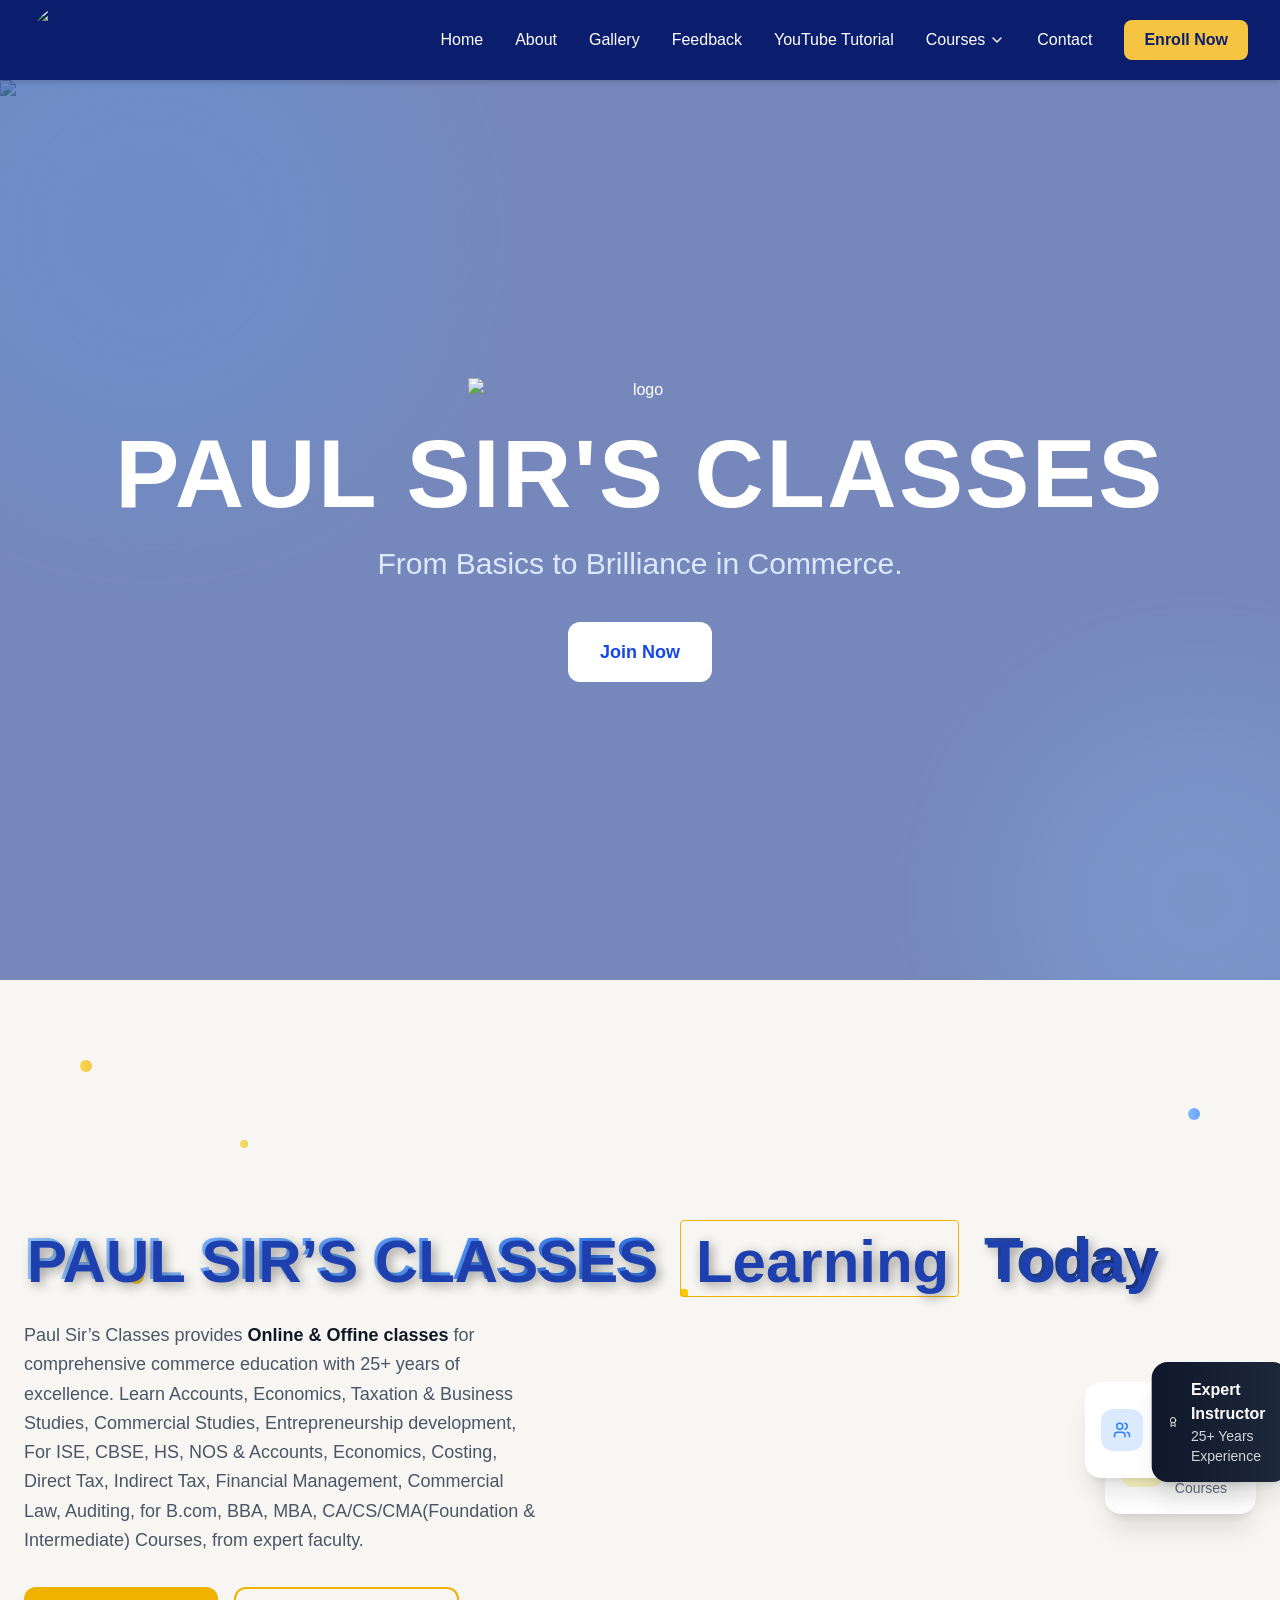
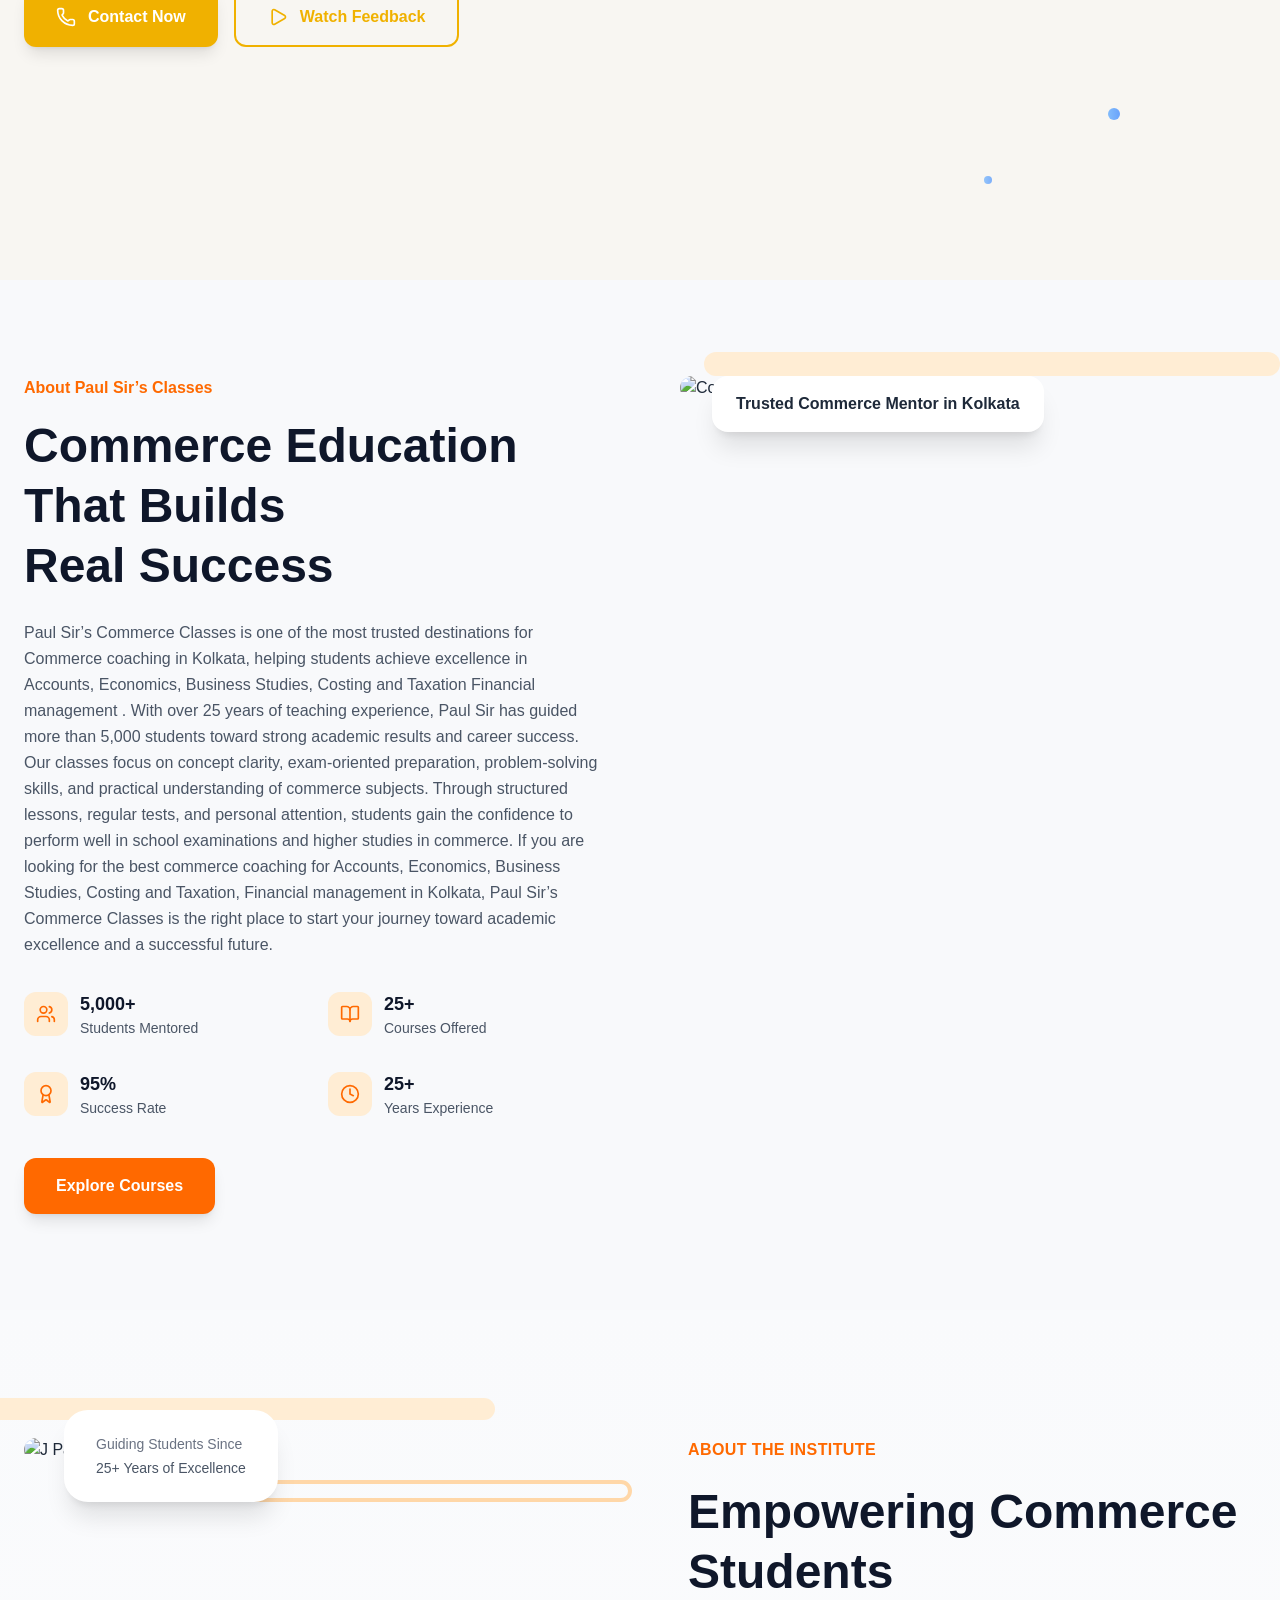
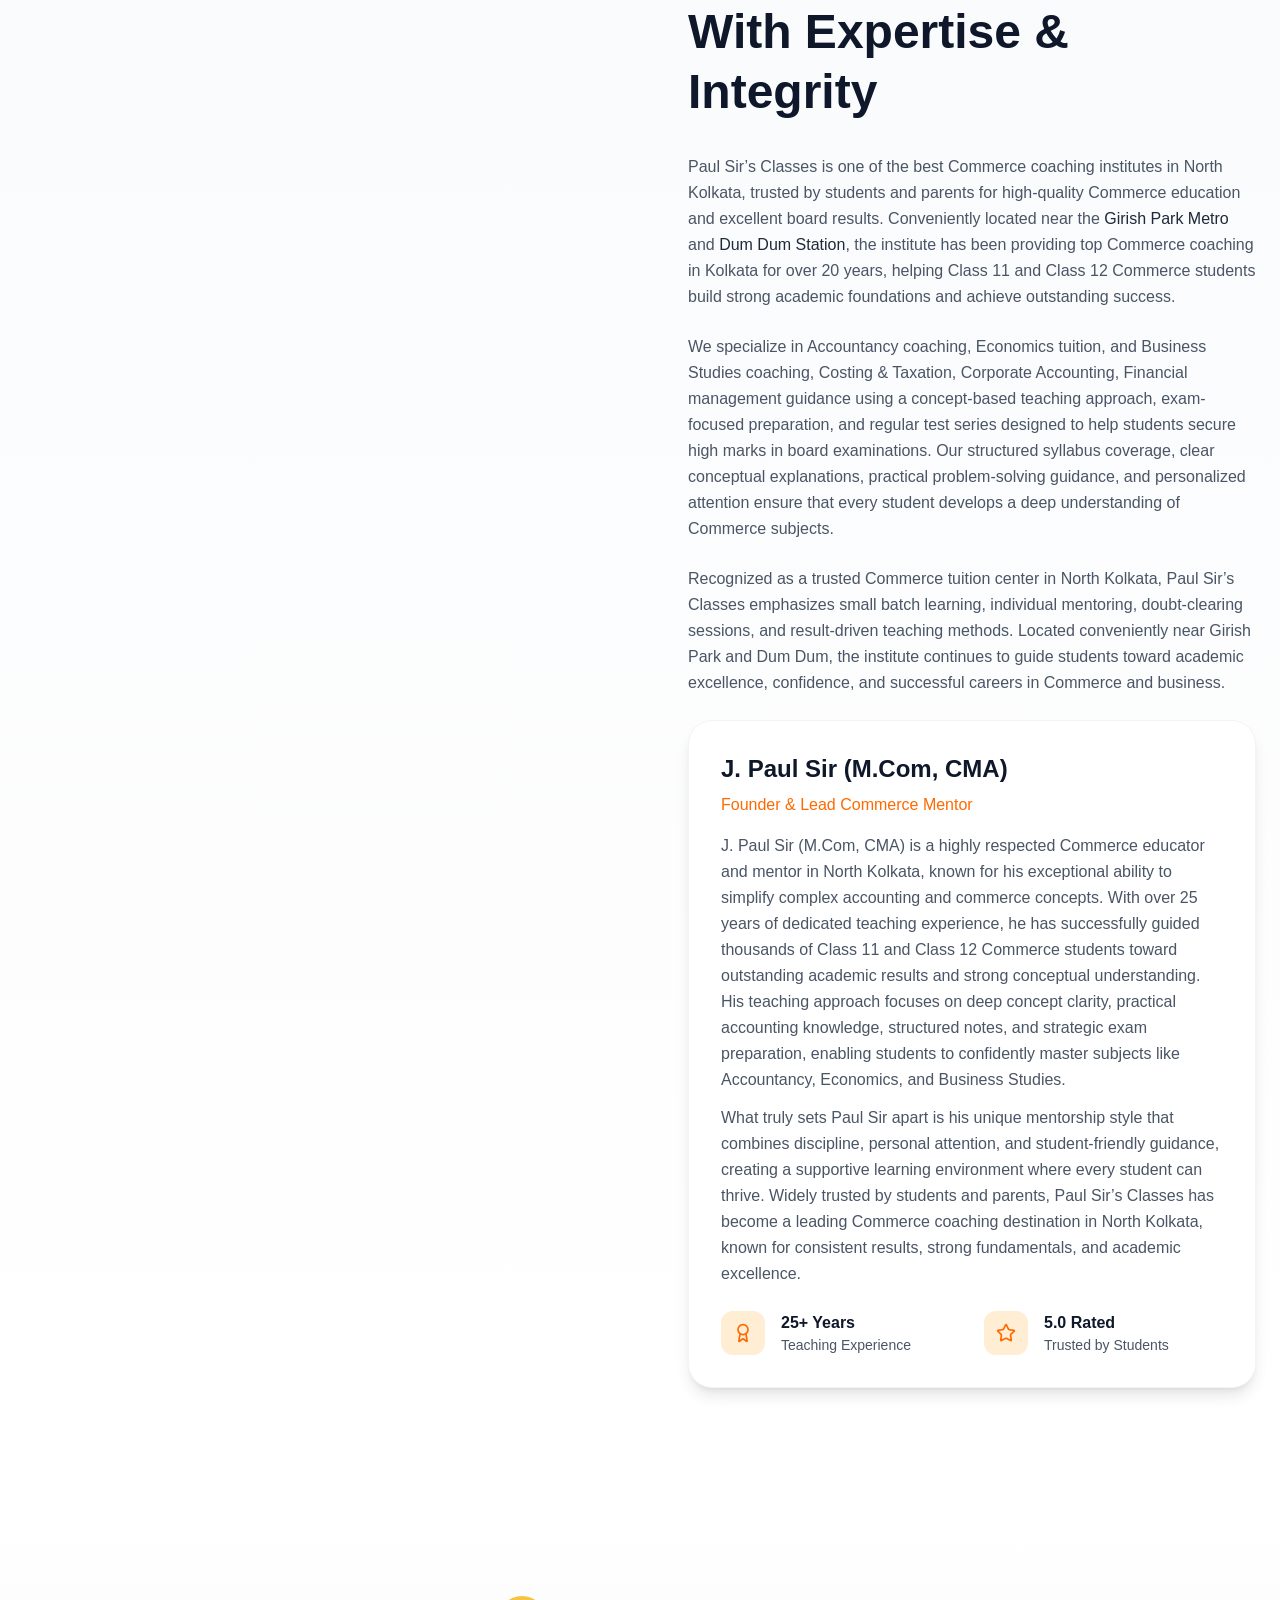
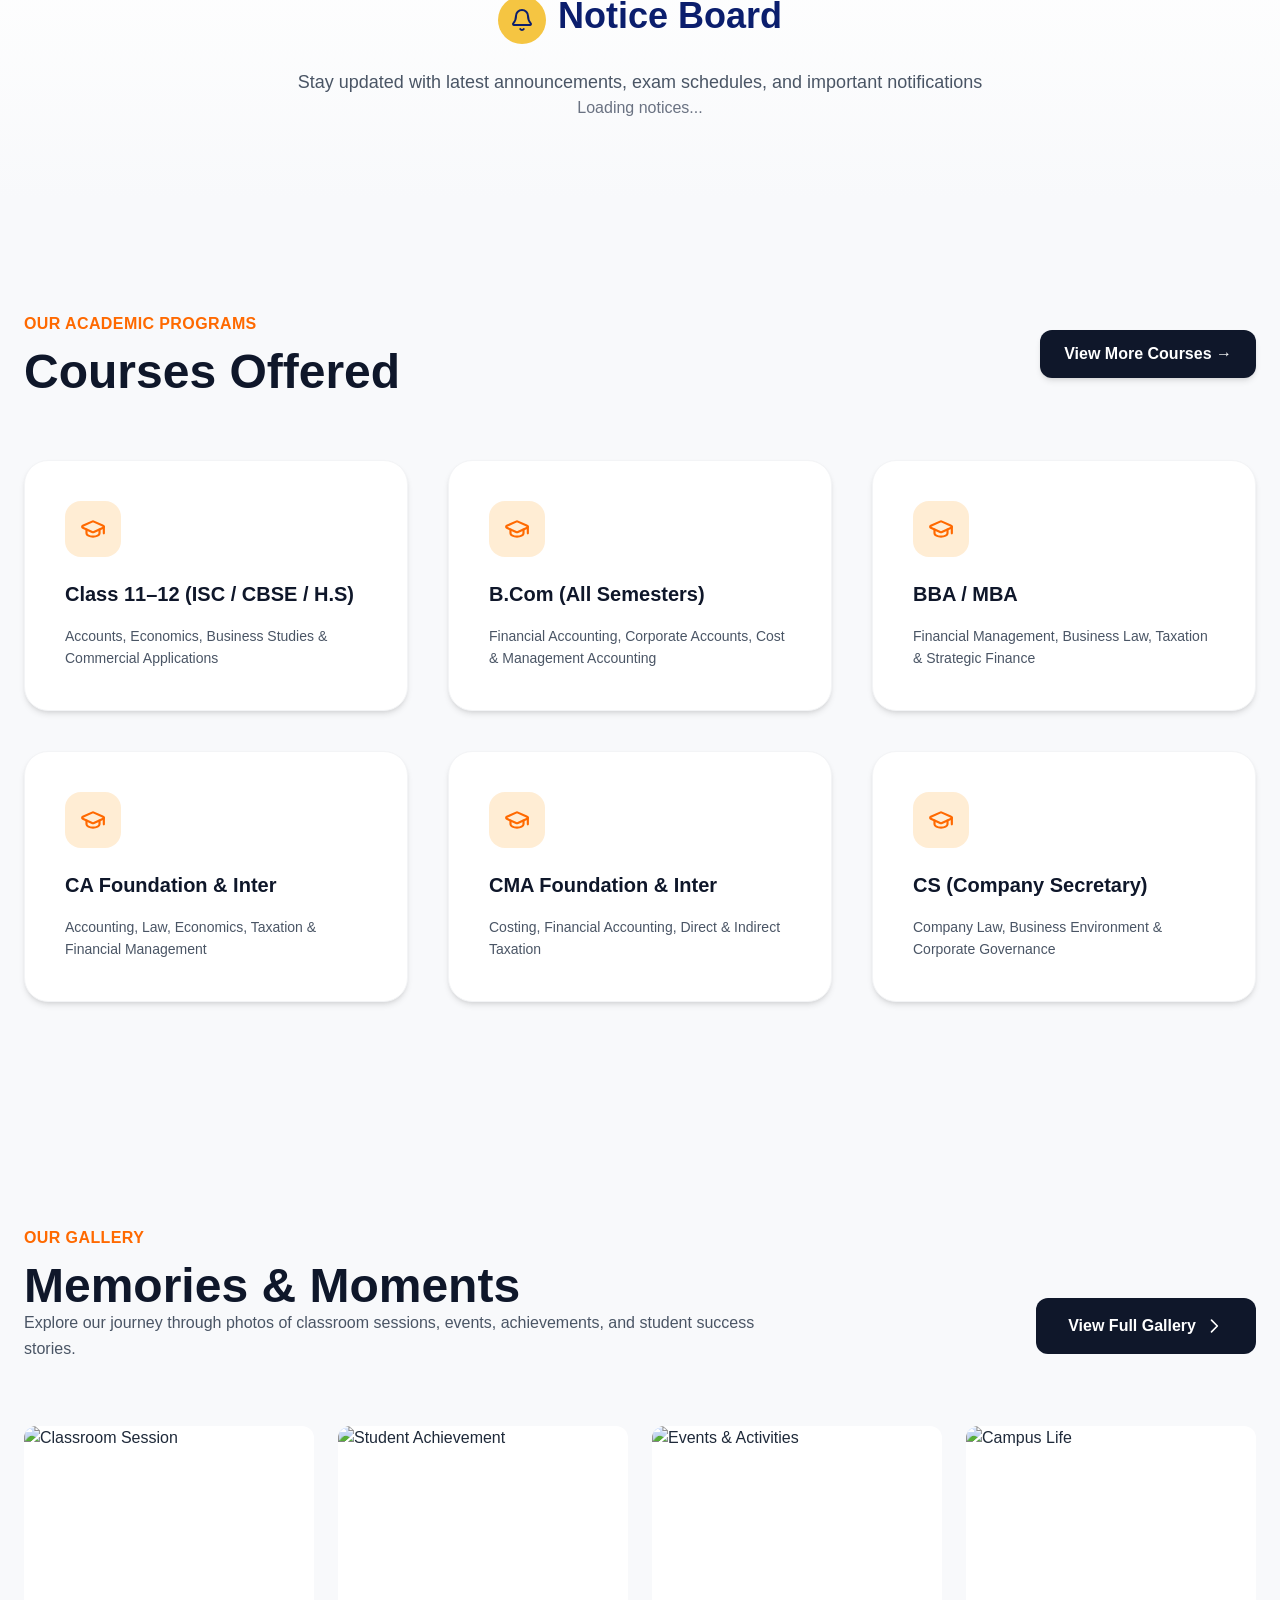
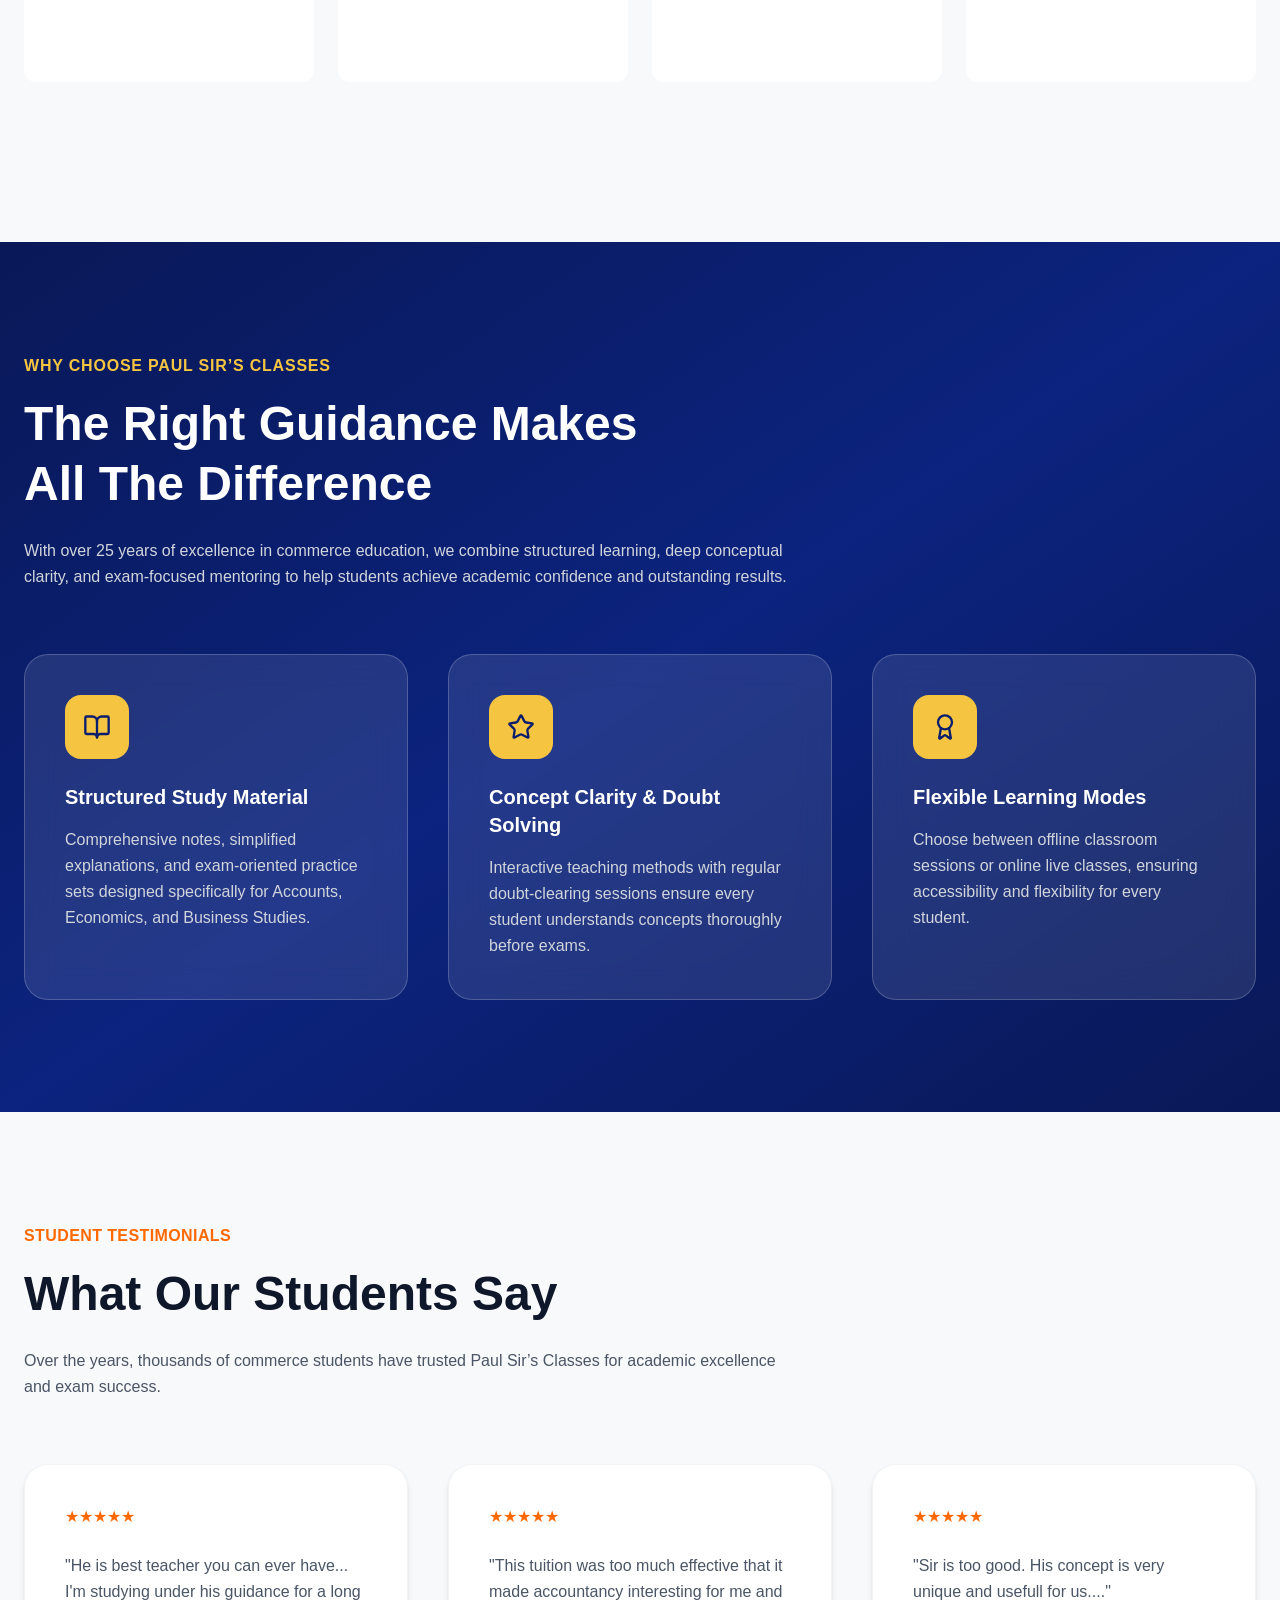
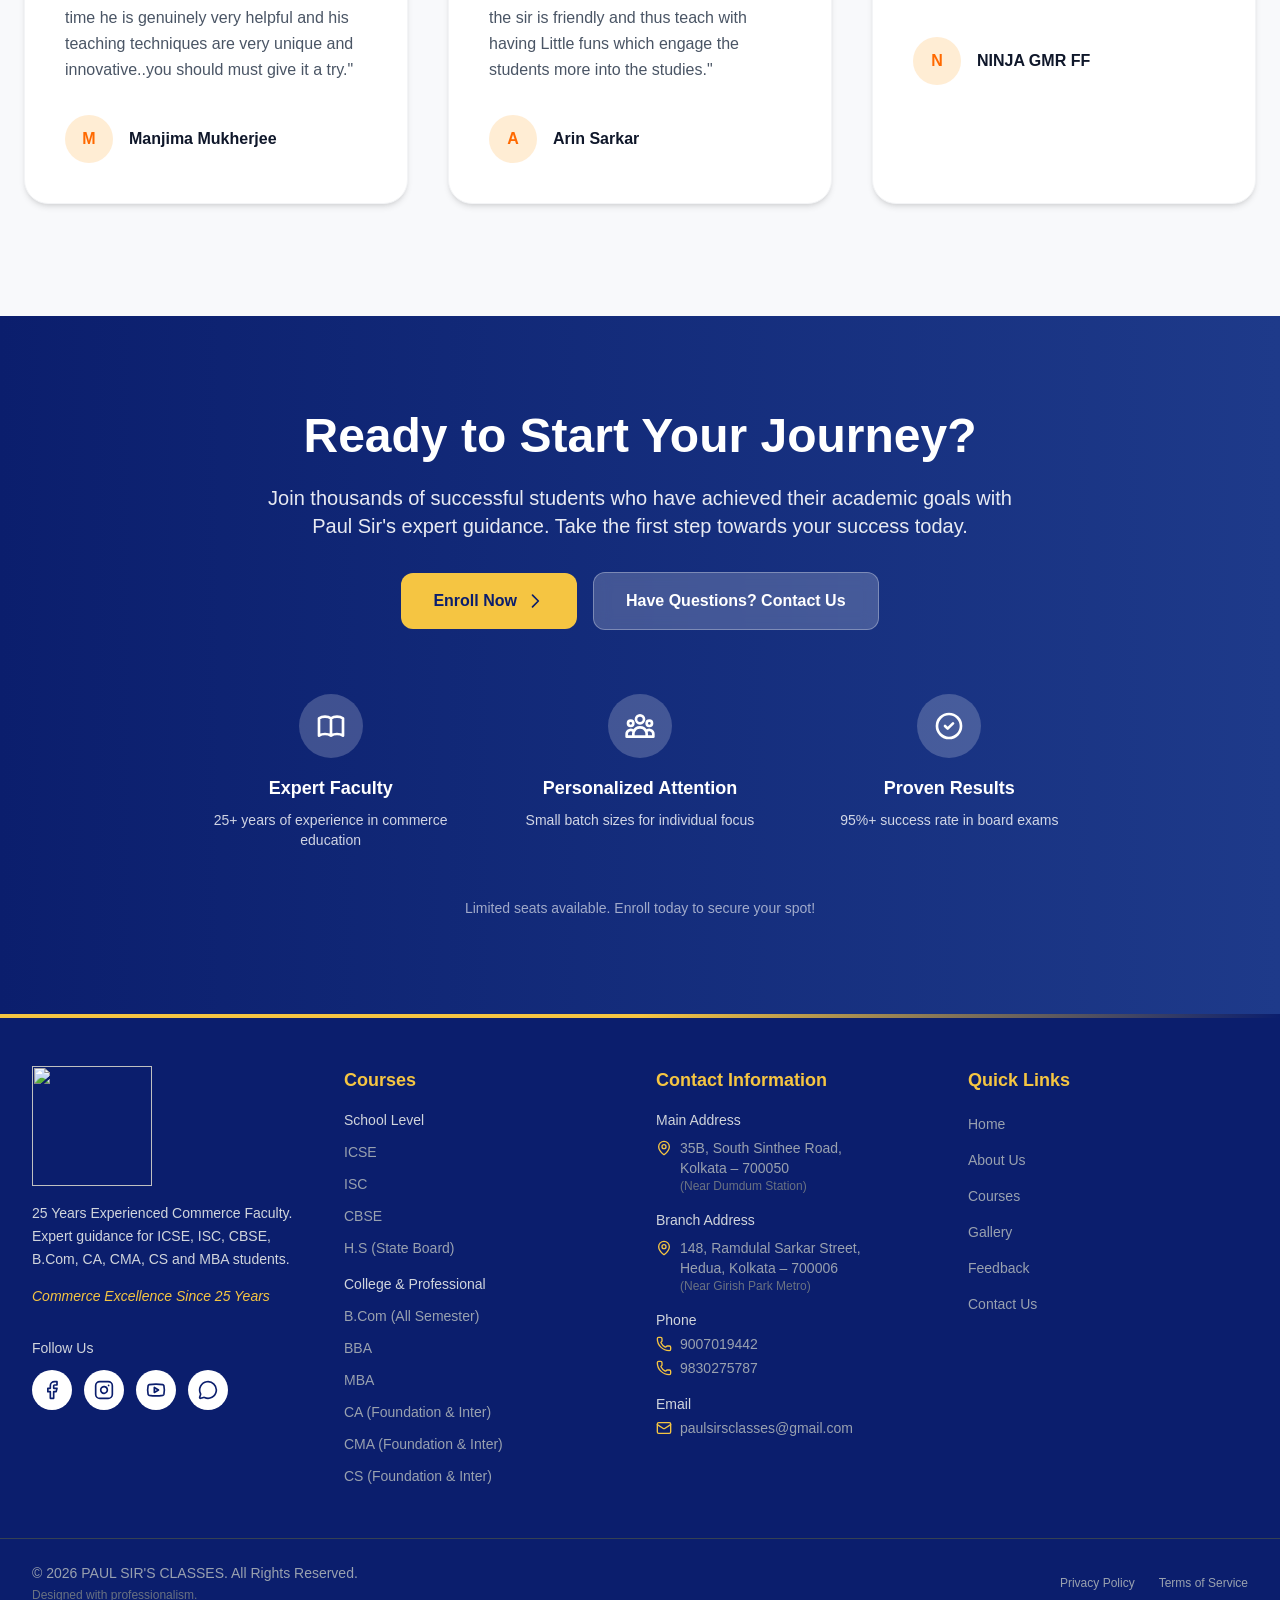
==== commit 62c10604: "Update index.html" ====
--- a/index.html
+++ b/index.html
@@ -1,2 +1,2109 @@
-
-<!DOCTYPE html><!--S1V0879gfyobXzl6P5FIR--><html lang="en"><head><meta charSet="utf-8"/><meta name="viewport" content="width=device-width, initial-scale=1"/><link rel="preload" href="/_next/static/media/83afe278b6a6bb3c-s.p.3a6ba036.woff2" as="font" crossorigin="" type="font/woff2"/><link rel="preload" as="image" href="/logo.png"/><link rel="preload" href="/bg.png" as="image"/><link rel="preload" as="image" href="/banner_img-1.png"/><link rel="preload" as="image" href="https://images.unsplash.com/photo-1516321318423-f06f85e504b3"/><link rel="preload" href="/paul.jpeg" as="image"/><link rel="preload" href="/gallery/33.jpeg" as="image"/><link rel="preload" href="/gallery/32.jpeg" as="image"/><link rel="preload" href="/gallery/31.jpeg" as="image"/><link rel="preload" href="/gallery/29.jpeg" as="image"/><link rel="stylesheet" href="/_next/static/chunks/3ab1aaecdb3eda72.css" data-precedence="next"/><link rel="preload" as="script" fetchPriority="low" href="/_next/static/chunks/91794f6d533d8db4.js"/><script src="/_next/static/chunks/82abf2d65f5428ae.js" async=""></script><script src="/_next/static/chunks/d1e946ba43ec5000.js" async=""></script><script src="/_next/static/chunks/5fb2c6268ef97f01.js" async=""></script><script src="/_next/static/chunks/turbopack-ba53624859eac218.js" async=""></script><script src="/_next/static/chunks/554876e242efd6f5.js" async=""></script><script src="/_next/static/chunks/412171e61bbfdb8d.js" async=""></script><script src="/_next/static/chunks/ff1a16fafef87110.js" async=""></script><script src="/_next/static/chunks/d2be314c3ece3fbe.js" async=""></script><script src="/_next/static/chunks/b68029b58a019f94.js" async=""></script><meta name="next-size-adjust" content=""/><title>Commerce tuition near Dum Dum - Best commerce coaching near Girish Park | Commerce classes near Dumdum | Accountancy tuition near Dumdum | Economics coaching near Girish Park | Business Studies tuition North Kolkata | Class 11 commerce coaching Kolkata | Best commerce coaching near Dumdum | Top accountancy teacher in North Kolkata | Affordable commerce coaching near Girish Park | Experienced commerce tutor near Dumdum | ICSE commerce coaching classes near Dumdum metro | ISC accountancy and economics tuition in North Kolkata | Class 12 accountancy tuition near Girish Park Kolkata | Commerce tuition in North Kolkata | Accountancy coaching Kolkata | Business Studies tuition North Kolkata | Economics tuition Kolkata | Class 11 commerce coaching Dumdum | Commerce coaching Dumdum | Accountancy coaching Dumdum | Economics coaching Dumdum | Business Studies Dumdum | Accounts coaching Dumdum | Cost accounting Dumdum | Financial Management Dumdum | Taxation coaching Dumdum | Corporate accounting Dumdum | Business law Dumdum | Auditing Dumdum | Financial accounting Dumdum | Management accounting Dumdum | Economics Dumdum | Business studies Dumdum | Commerce classes Dumdum | B.Com coaching Dumdum | BBA coaching Dumdum | MBA coaching Dumdum | CA coaching Dumdum | CMA coaching Dumdum | CS coaching Dumdum | CA Foundation Dumdum | CA Intermediate Dumdum | CMA Foundation Dumdum | CMA Intermediate Dumdum | CS Foundation Dumdum | CS Intermediate Dumdum</title><meta name="description" content="Premier commerce coaching institute offering ICSE, ISC, CBSE, B.Com, BBA, MBA, CA, CMA, and CS courses with 25 years of excellence in education. Located near Girish Park and Dumdum metro in North Kolkata, providing specialized tuition for Class 11, Class 12 commerce, accountancy, economics, and business studies with experienced faculty and proven results. We are the best commerce coaching near Dumdum metro offering affordable tuition with top accountancy teachers in North Kolkata."/><meta name="author" content="Paul Sir&#x27;s Classes"/><meta name="keywords" content="commerce tuition near Dum Dum, commerce classes near Dumdum, accountancy tuition near Dumdum, economics coaching near Girish Park, business studies tuition North Kolkata, class 11 commerce coaching Kolkata, best commerce coaching near Dumdum, top accountancy teacher in North Kolkata, affordable commerce coaching near Girish Park, experienced commerce tutor near Dumdum, ICSE commerce coaching classes near Dumdum metro, ISC accountancy and economics tuition in North Kolkata, class 12 accountancy tuition near Girish Park Kolkata, commerce tuition in North Kolkata, accountancy coaching Kolkata, business studies tuition North Kolkata, economics tuition Kolkata, class 11 commerce coaching Dumdum, commerce coaching Dumdum, accountancy coaching Dumdum, economics coaching Dumdum, business studies Dumdum, accounts coaching Dumdum, cost accounting Dumdum, financial management Dumdum, taxation coaching Dumdum, corporate accounting Dumdum, business law Dumdum, auditing Dumdum, financial accounting Dumdum, management accounting Dumdum, economics Dumdum, business studies Dumdum, commerce classes Dumdum, B.Com coaching Dumdum, BBA coaching Dumdum, MBA coaching Dumdum, CA coaching Dumdum, CMA coaching Dumdum, CS coaching Dumdum, CA Foundation Dumdum, CA Intermediate Dumdum, CMA Foundation Dumdum, CMA Intermediate Dumdum, CS Foundation Dumdum, CS Intermediate Dumdum"/><meta name="robots" content="index, follow"/><link rel="canonical" href="https://paulsirsclasses.com/youtube-tutorial"/><meta property="og:title" content="YouTube Upload Tutorial - Paul Sir&#x27;s Classes"/><meta property="og:description" content="Complete guide to uploading and managing YouTube videos for Paul Sir&#x27;s Classes commerce education platform."/><meta property="og:url" content="https://paulsirsclasses.com/youtube-tutorial"/><meta property="og:image" content="https://www.commercetuition.co.in/youtube-tutorial-hero.png"/><meta property="og:type" content="website"/><meta name="twitter:card" content="summary_large_image"/><meta name="twitter:title" content="YouTube Upload Tutorial - Paul Sir&#x27;s Classes"/><meta name="twitter:description" content="Step-by-step guide for YouTube video management and optimization"/><meta name="twitter:image" content="https://www.commercetuition.co.in/youtube-tutorial-hero.png"/><link rel="icon" href="/favicon.ico?favicon.c37ab88e.ico" sizes="48x48" type="image/x-icon"/><script src="/_next/static/chunks/a6dad97d9634a72d.js" noModule=""></script></head><body class="inter_7b064e0d-module__MOT0tq__variable font-sans antialiased min-h-screen flex flex-col"><div hidden=""><!--$--><!--/$--></div><nav class="fixed w-full z-50 transition-all duration-300 bg-[#0b1e6d] shadow-md"><div class="max-w-7xl mx-auto px-4 lg:px-8"><div class="flex items-center justify-between h-20"><a class="flex items-center space-x-3" href="/"><img alt="Paul Sir Logo" loading="lazy" width="70" height="70" decoding="async" data-nimg="1" class="rounded-full" style="color:transparent" srcSet="/_next/image?url=%2Flogo.png&amp;w=96&amp;q=75 1x, /_next/image?url=%2Flogo.png&amp;w=256&amp;q=75 2x" src="/_next/image?url=%2Flogo.png&amp;w=256&amp;q=75"/></a><div class="hidden lg:flex items-center space-x-8"><a class="navLink" href="/">Home</a><a class="navLink" href="/about">About</a><a class="navLink" href="/gallery">Gallery</a><a class="navLink" href="/feedback">Feedback</a><a class="navLink" href="/youtube-tutorial">YouTube Tutorial</a><div class="relative"><button class="flex items-center navLink">Courses<svg xmlns="http://www.w3.org/2000/svg" width="24" height="24" viewBox="0 0 24 24" fill="none" stroke="currentColor" stroke-width="2" stroke-linecap="round" stroke-linejoin="round" class="lucide lucide-chevron-down ml-1 h-4 w-4 transition-transform" aria-hidden="true"><path d="m6 9 6 6 6-6"></path></svg></button></div><a class="navLink" href="/contact">Contact</a><a class="enrollBtn" href="/enroll">Enroll Now</a></div><div class="lg:hidden text-white"><button><svg xmlns="http://www.w3.org/2000/svg" width="28" height="28" viewBox="0 0 24 24" fill="none" stroke="currentColor" stroke-width="2" stroke-linecap="round" stroke-linejoin="round" class="lucide lucide-menu" aria-hidden="true"><path d="M4 5h16"></path><path d="M4 12h16"></path><path d="M4 19h16"></path></svg></button></div></div></div></nav><main class="flex-grow mt-20"><div class="bg-white text-gray-800"><section class="relative h-screen w-full flex items-center justify-center overflow-hidden text-white"><div class="absolute inset-0"><img src="/bg.png" alt="background" class="w-full h-full object-cover"/><div class="absolute inset-0 bg-blue-900/60"></div></div><div class="absolute w-[500px] h-[500px] bg-blue-400 opacity-20 rounded-full blur-3xl animate-pulse top-[-100px] left-[-100px]"></div><div class="absolute w-[400px] h-[400px] bg-blue-300 opacity-20 rounded-full blur-3xl animate-bounce bottom-[-120px] right-[-120px]"></div><div class="relative z-10 text-center px-6 flex flex-col items-center"><img src="/logo.png" alt="logo" class="w-32 md:w-86 mb-6 animate-logo"/><h1 class="text-5xl md:text-7xl lg:text-8xl font-extrabold tracking-wide animate-title">PAUL SIR&#x27;S CLASSES</h1><p class="mt-6 text-xl md:text-3xl text-blue-100 animate-slogan">From Basics to Brilliance in Commerce.</p><button class="mt-10 px-8 py-4 text-lg bg-white text-blue-700 font-semibold rounded-xl hover:bg-blue-100 transition animate-slogan">Join Now</button></div></section><section class="jsx-8a6173751b5657d2 relative h-[100vh] bg-[#f8f6f2] overflow-hidden"><div class="jsx-8a6173751b5657d2 absolute inset-0 overflow-hidden pointer-events-none"><div class="jsx-8a6173751b5657d2 absolute top-20 left-20 w-3 h-3 bg-gradient-to-r from-yellow-400 to-yellow-500 rounded-full animate-pulse opacity-70"></div><div style="animation-delay:1s" class="jsx-8a6173751b5657d2 absolute top-40 left-60 w-2 h-2 bg-gradient-to-r from-yellow-400 to-yellow-500 rounded-full animate-pulse opacity-60"></div><div style="animation-delay:2s" class="jsx-8a6173751b5657d2 absolute top-72 left-32 w-4 h-4 bg-gradient-to-r from-yellow-400 to-yellow-500 rounded-full animate-pulse opacity-80"></div><div style="animation-delay:0.5s" class="jsx-8a6173751b5657d2 absolute bottom-40 right-40 w-3 h-3 bg-gradient-to-r from-blue-400 to-blue-500 rounded-full animate-pulse opacity-70"></div><div style="animation-delay:1.5s" class="jsx-8a6173751b5657d2 absolute bottom-24 right-72 w-2 h-2 bg-gradient-to-r from-blue-400 to-blue-500 rounded-full animate-pulse opacity-60"></div><div style="animation-delay:2.5s" class="jsx-8a6173751b5657d2 absolute top-32 right-20 w-3 h-3 bg-gradient-to-r from-blue-400 to-blue-500 rounded-full animate-pulse opacity-70"></div></div><div class="jsx-8a6173751b5657d2 relative max-w-7xl mx-auto z-10 px-6 w-full h-full flex items-center"><div class="jsx-8a6173751b5657d2 flex justify-between items-center gap-5 w-full"><div class="jsx-8a6173751b5657d2 space-y-8 py-16 lg:py-0"><h1 style="background:linear-gradient(90deg,#93c5fd,#3b82f6,#1e3a8a);-webkit-background-clip:text;-webkit-text-fill-color:transparent;text-shadow:3px 3px 0px #1e40af, 6px 6px 12px rgba(0,0,0,0.4)" class="jsx-8a6173751b5657d2 text-5xl md:text-6xl  font-extrabold ">PAUL SIR’S CLASSES<div class="jsx-8a6173751b5657d2 relative inline-block mx-2 mt-4"><span class="jsx-8a6173751b5657d2 text-yellow-500 border border-yellow-500 px-3 py-1 rounded rotate-45 relative z-10">Learning</span><div class="jsx-8a6173751b5657d2 absolute w-2 h-2 bg-yellow-400 rounded-full animate-border-move"></div><div style="animation-delay:1s" class="jsx-8a6173751b5657d2 absolute w-2 h-2 bg-yellow-400 rounded-full animate-border-move"></div><div style="animation-delay:2s" class="jsx-8a6173751b5657d2 absolute w-2 h-2 bg-yellow-400 rounded-full animate-border-move"></div><div style="animation-delay:3s" class="jsx-8a6173751b5657d2 absolute w-2 h-2 bg-yellow-400 rounded-full animate-border-move"></div></div>Today</h1><p class="jsx-8a6173751b5657d2 text-lg text-gray-600 max-w-lg leading-relaxed">Paul Sir’s Classes provides <span class="jsx-8a6173751b5657d2 font-bold text-gray-900">Online &amp; Offine classes</span> for comprehensive commerce education with 25+ years of excellence. Learn Accounts, Economics, Taxation &amp; Business Studies, Commercial Studies, Entrepreneurship development, For ISE, CBSE, HS, NOS &amp; Accounts, Economics, Costing, Direct Tax, Indirect Tax, Financial Management, Commercial Law, Auditing, for B.com, BBA, MBA, CA/CS/CMA(Foundation &amp; Intermediate) Courses,   from expert faculty.</p><div class="jsx-8a6173751b5657d2 flex flex-col sm:flex-row gap-4"><a href="/contact" class="jsx-8a6173751b5657d2 bg-yellow-500 text-white px-8 py-4 rounded-xl font-semibold hover:bg-yellow-600 transition-all duration-300 shadow-lg flex items-center gap-3"><svg xmlns="http://www.w3.org/2000/svg" width="20" height="20" viewBox="0 0 24 24" fill="none" stroke="currentColor" stroke-width="2" stroke-linecap="round" stroke-linejoin="round" class="lucide lucide-phone" aria-hidden="true"><path d="M13.832 16.568a1 1 0 0 0 1.213-.303l.355-.465A2 2 0 0 1 17 15h3a2 2 0 0 1 2 2v3a2 2 0 0 1-2 2A18 18 0 0 1 2 4a2 2 0 0 1 2-2h3a2 2 0 0 1 2 2v3a2 2 0 0 1-.8 1.6l-.468.351a1 1 0 0 0-.292 1.233 14 14 0 0 0 6.392 6.384"></path></svg>Contact Now</a><a href="/feedback" class="jsx-8a6173751b5657d2 border-2 border-yellow-500 text-yellow-500 px-8 py-4 rounded-xl font-semibold hover:bg-yellow-500 hover:text-white transition-all duration-300 flex items-center gap-3"><svg xmlns="http://www.w3.org/2000/svg" width="20" height="20" viewBox="0 0 24 24" fill="none" stroke="currentColor" stroke-width="2" stroke-linecap="round" stroke-linejoin="round" class="lucide lucide-play" aria-hidden="true"><path d="M5 5a2 2 0 0 1 3.008-1.728l11.997 6.998a2 2 0 0 1 .003 3.458l-12 7A2 2 0 0 1 5 19z"></path></svg>Watch Feedback</a></div></div><div class="jsx-8a6173751b5657d2 hidden md:flex items-center justify-center h-full relative"><div class="jsx-8a6173751b5657d2 relative z-10"><img src="/banner_img-1.png" alt="Student" class="jsx-8a6173751b5657d2 w-full h-auto object-contain max-h-[85vh]"/></div><div class="jsx-8a6173751b5657d2 absolute top-0 z-[99999] -left-20 bg-white rounded-2xl shadow-xl p-4 animate-bounce"><div class="jsx-8a6173751b5657d2 flex items-center gap-3"><div class="jsx-8a6173751b5657d2 bg-yellow-100 p-3 rounded-xl"><svg xmlns="http://www.w3.org/2000/svg" width="18" height="18" viewBox="0 0 24 24" fill="none" stroke="currentColor" stroke-width="2" stroke-linecap="round" stroke-linejoin="round" class="lucide lucide-play text-yellow-500" aria-hidden="true"><path d="M5 5a2 2 0 0 1 3.008-1.728l11.997 6.998a2 2 0 0 1 .003 3.458l-12 7A2 2 0 0 1 5 19z"></path></svg></div><div class="jsx-8a6173751b5657d2"><div class="jsx-8a6173751b5657d2 font-semibold">200+</div><div class="jsx-8a6173751b5657d2 text-sm text-gray-500">Video Courses</div></div></div></div><div style="animation-delay:0.5s" class="jsx-8a6173751b5657d2 absolute top-1/2  -left-25  z-[99999] transform -translate-y-1/2 bg-white rounded-2xl shadow-xl p-4 animate-bounce"><div class="jsx-8a6173751b5657d2 flex items-center gap-3"><div class="jsx-8a6173751b5657d2 bg-blue-100 p-3 rounded-xl"><svg xmlns="http://www.w3.org/2000/svg" width="18" height="18" viewBox="0 0 24 24" fill="none" stroke="currentColor" stroke-width="2" stroke-linecap="round" stroke-linejoin="round" class="lucide lucide-users text-blue-500" aria-hidden="true"><path d="M16 21v-2a4 4 0 0 0-4-4H6a4 4 0 0 0-4 4v2"></path><path d="M16 3.128a4 4 0 0 1 0 7.744"></path><path d="M22 21v-2a4 4 0 0 0-3-3.87"></path><circle cx="9" cy="7" r="4"></circle></svg></div><div class="jsx-8a6173751b5657d2"><div class="jsx-8a6173751b5657d2 font-semibold">4.5k+</div><div class="jsx-8a6173751b5657d2 text-sm text-gray-500">Satisfied Students</div></div></div></div><div style="animation-delay:1s" class="jsx-8a6173751b5657d2 absolute -bottom-10 left-1/2 transform  z-[99999] -translate-x-1/2 bg-gradient-to-r from-[#0f172a] to-[#1e293b] text-white rounded-2xl shadow-xl p-4 animate-bounce"><div class="jsx-8a6173751b5657d2 flex items-center gap-3"><svg xmlns="http://www.w3.org/2000/svg" width="18" height="18" viewBox="0 0 24 24" fill="none" stroke="currentColor" stroke-width="2" stroke-linecap="round" stroke-linejoin="round" class="lucide lucide-award" aria-hidden="true"><path d="m15.477 12.89 1.515 8.526a.5.5 0 0 1-.81.47l-3.58-2.687a1 1 0 0 0-1.197 0l-3.586 2.686a.5.5 0 0 1-.81-.469l1.514-8.526"></path><circle cx="12" cy="8" r="6"></circle></svg><div class="jsx-8a6173751b5657d2"><div class="jsx-8a6173751b5657d2 font-semibold">Expert Instructor</div><div class="jsx-8a6173751b5657d2 text-sm text-gray-300">25+ Years Experience</div></div></div></div><div class="jsx-8a6173751b5657d2 absolute top-4 right-4 bg-yellow-400 rounded-full px-4 py-2 shadow-lg flex items-center gap-2 animate-pulse"><svg xmlns="http://www.w3.org/2000/svg" width="14" height="14" viewBox="0 0 24 24" fill="none" stroke="currentColor" stroke-width="2" stroke-linecap="round" stroke-linejoin="round" class="lucide lucide-star fill-white text-white" aria-hidden="true"><path d="M11.525 2.295a.53.53 0 0 1 .95 0l2.31 4.679a2.123 2.123 0 0 0 1.595 1.16l5.166.756a.53.53 0 0 1 .294.904l-3.736 3.638a2.123 2.123 0 0 0-.611 1.878l.882 5.14a.53.53 0 0 1-.771.56l-4.618-2.428a2.122 2.122 0 0 0-1.973 0L6.396 21.01a.53.53 0 0 1-.77-.56l.881-5.139a2.122 2.122 0 0 0-.611-1.879L2.16 9.795a.53.53 0 0 1 .294-.906l5.165-.755a2.122 2.122 0 0 0 1.597-1.16z"></path></svg><span class="jsx-8a6173751b5657d2 font-bold text-gray-900">4.9</span></div></div></div></div></section><section class="py-24 bg-[#f8f9fb]"><div class="max-w-7xl mx-auto px-6"><div class="grid lg:grid-cols-2 gap-20 items-start"><div><p class="text-orange-500 font-semibold mb-4">About Paul Sir’s Classes</p><h2 class="text-4xl lg:text-5xl font-bold text-[#0f172a] leading-tight mb-6">Commerce Education That Builds<br/> Real Success</h2><p class="text-gray-600 leading-relaxed mb-8">Paul Sir’s Commerce Classes is one of the most trusted destinations for Commerce coaching in Kolkata, helping students achieve excellence in Accounts, Economics, Business Studies, Costing and Taxation Financial management . With over 25 years of teaching experience, Paul Sir has guided more than 5,000 students toward strong academic results and career success. Our classes focus on concept clarity, exam-oriented preparation, problem-solving skills, and practical understanding of commerce subjects. Through structured lessons, regular tests, and personal attention, students gain the confidence to perform well in school examinations and higher studies in commerce. If you are looking for the best commerce coaching for Accounts, Economics, Business Studies, Costing and Taxation, Financial management in Kolkata, Paul Sir’s Commerce Classes is the right place to start your journey toward academic excellence and a successful future.</p><div class="grid grid-cols-2 sm:grid-cols-2 gap-8 mb-10"><div class="flex items-center gap-3"><div class="bg-orange-100 p-3 rounded-xl"><svg xmlns="http://www.w3.org/2000/svg" width="20" height="20" viewBox="0 0 24 24" fill="none" stroke="currentColor" stroke-width="2" stroke-linecap="round" stroke-linejoin="round" class="lucide lucide-users text-orange-500" aria-hidden="true"><path d="M16 21v-2a4 4 0 0 0-4-4H6a4 4 0 0 0-4 4v2"></path><path d="M16 3.128a4 4 0 0 1 0 7.744"></path><path d="M22 21v-2a4 4 0 0 0-3-3.87"></path><circle cx="9" cy="7" r="4"></circle></svg></div><div><div class="font-bold text-lg text-[#0f172a]">5,000+</div><div class="text-sm text-gray-600">Students Mentored</div></div></div><div class="flex items-center gap-3"><div class="bg-orange-100 p-3 rounded-xl"><svg xmlns="http://www.w3.org/2000/svg" width="20" height="20" viewBox="0 0 24 24" fill="none" stroke="currentColor" stroke-width="2" stroke-linecap="round" stroke-linejoin="round" class="lucide lucide-book-open text-orange-500" aria-hidden="true"><path d="M12 7v14"></path><path d="M3 18a1 1 0 0 1-1-1V4a1 1 0 0 1 1-1h5a4 4 0 0 1 4 4 4 4 0 0 1 4-4h5a1 1 0 0 1 1 1v13a1 1 0 0 1-1 1h-6a3 3 0 0 0-3 3 3 3 0 0 0-3-3z"></path></svg></div><div><div class="font-bold text-lg text-[#0f172a]">25+</div><div class="text-sm text-gray-600">Courses Offered</div></div></div><div class="flex items-center gap-3"><div class="bg-orange-100 p-3 rounded-xl"><svg xmlns="http://www.w3.org/2000/svg" width="20" height="20" viewBox="0 0 24 24" fill="none" stroke="currentColor" stroke-width="2" stroke-linecap="round" stroke-linejoin="round" class="lucide lucide-award text-orange-500" aria-hidden="true"><path d="m15.477 12.89 1.515 8.526a.5.5 0 0 1-.81.47l-3.58-2.687a1 1 0 0 0-1.197 0l-3.586 2.686a.5.5 0 0 1-.81-.469l1.514-8.526"></path><circle cx="12" cy="8" r="6"></circle></svg></div><div><div class="font-bold text-lg text-[#0f172a]">95%</div><div class="text-sm text-gray-600">Success Rate</div></div></div><div class="flex items-center gap-3"><div class="bg-orange-100 p-3 rounded-xl"><svg xmlns="http://www.w3.org/2000/svg" width="20" height="20" viewBox="0 0 24 24" fill="none" stroke="currentColor" stroke-width="2" stroke-linecap="round" stroke-linejoin="round" class="lucide lucide-clock text-orange-500" aria-hidden="true"><circle cx="12" cy="12" r="10"></circle><path d="M12 6v6l4 2"></path></svg></div><div><div class="font-bold text-lg text-[#0f172a]">25+</div><div class="text-sm text-gray-600">Years Experience</div></div></div></div><button class="bg-orange-500 hover:bg-orange-600 text-white px-8 py-4 rounded-xl font-semibold transition shadow-lg">Explore Courses</button></div><div class="sticky top-24"><div class="absolute -top-6 -right-6 w-full h-full bg-orange-100 rounded-3xl"></div><img src="https://images.unsplash.com/photo-1516321318423-f06f85e504b3" alt="Commerce Learning" class="relative z-10 rounded-3xl shadow-2xl w-full object-cover"/><div class="absolute -bottom-8 left-8 bg-white rounded-2xl shadow-xl px-6 py-4 z-20"><p class="font-semibold text-gray-800">Trusted Commerce Mentor in Kolkata</p></div></div></div></div></section><section class="py-32 bg-gradient-to-b from-[#f9fafc] to-white"><div class="max-w-7xl mx-auto px-6 grid lg:grid-cols-2 gap-24 items-start"><div class="relative md:sticky md:top-24"><div class="absolute -top-10 -left-10 w-[90%] h-[90%] bg-orange-100 rounded-[40px]"></div><div class="hidden lg:block absolute -bottom-10 -right-10 w-[90%] h-[90%] border-4 border-orange-200 rounded-[40px]"></div><img src="/paul.jpeg" alt="J Paul Sir" class="relative z-10 rounded-[40px] shadow-2xl w-full object-cover"/><div class="absolute -bottom-10 left-10 bg-white px-8 py-6 rounded-3xl shadow-xl z-20"><p class="text-sm text-gray-500">Guiding Students Since</p><p class="text-sm text-gray-600 mt-1">25+ Years of Excellence</p></div></div><div><p class="text-orange-500 font-semibold tracking-wide uppercase mb-5">About The Institute</p><h2 class="text-4xl lg:text-5xl font-bold text-[#0f172a] leading-tight mb-8">Empowering Commerce Students<br/>With Expertise &amp; Integrity</h2><p class="text-gray-600 leading-relaxed mb-6">Paul Sir’s Classes is one of the best Commerce coaching institutes in North Kolkata, trusted by students and parents for high-quality Commerce education and excellent board results. Conveniently located near the <span class="font-medium text-gray-800">Girish Park Metro</span> and <span class="font-medium text-gray-800">Dum Dum Station</span>, the institute has been providing top Commerce coaching in Kolkata for over 20 years, helping Class 11 and Class 12 Commerce students build strong academic foundations and achieve outstanding success.</p><p class="text-gray-600 leading-relaxed mb-6">We specialize in Accountancy coaching, Economics tuition, and Business Studies coaching, Costing &amp; Taxation, Corporate Accounting, Financial management guidance using a concept-based teaching approach, exam-focused preparation, and regular test series designed to help students secure high marks in board examinations. Our structured syllabus coverage, clear conceptual explanations, practical problem-solving guidance, and personalized attention ensure that every student develops a deep understanding of Commerce subjects.</p><p class="text-gray-600 leading-relaxed mb-6">Recognized as a trusted Commerce tuition center in North Kolkata, Paul Sir’s Classes emphasizes small batch learning, individual mentoring, doubt-clearing sessions, and result-driven teaching methods. Located conveniently near Girish Park and Dum Dum, the institute continues to guide students toward academic excellence, confidence, and successful careers in Commerce and business.</p><div class="bg-white rounded-3xl p-8 shadow-lg border border-gray-100"><h3 class="text-2xl font-bold text-[#0f172a] mb-2">J. Paul Sir (M.Com, CMA)</h3><p class="text-orange-500 font-medium mb-4">Founder &amp; Lead Commerce Mentor</p><p class="text-gray-600 leading-relaxed mb-3">J. Paul Sir (M.Com, CMA) is a highly respected Commerce educator and mentor in North Kolkata, known for his exceptional ability to simplify complex accounting and commerce concepts. With over 25 years of dedicated teaching experience, he has successfully guided thousands of Class 11 and Class 12 Commerce students toward outstanding academic results and strong conceptual understanding. His teaching approach focuses on deep concept clarity, practical accounting knowledge, structured notes, and strategic exam preparation, enabling students to confidently master subjects like Accountancy, Economics, and Business Studies.</p><p class="text-gray-600 leading-relaxed mb-6">What truly sets Paul Sir apart is his unique mentorship style that combines discipline, personal attention, and student-friendly guidance, creating a supportive learning environment where every student can thrive. Widely trusted by students and parents, Paul Sir’s Classes has become a leading Commerce coaching destination in North Kolkata, known for consistent results, strong fundamentals, and academic excellence.</p><div class="grid grid-cols-1 md:grid-cols-2 gap-6"><div class="flex items-center gap-4"><div class="bg-orange-100 p-3 rounded-xl"><svg xmlns="http://www.w3.org/2000/svg" width="20" height="20" viewBox="0 0 24 24" fill="none" stroke="currentColor" stroke-width="2" stroke-linecap="round" stroke-linejoin="round" class="lucide lucide-award text-orange-500" aria-hidden="true"><path d="m15.477 12.89 1.515 8.526a.5.5 0 0 1-.81.47l-3.58-2.687a1 1 0 0 0-1.197 0l-3.586 2.686a.5.5 0 0 1-.81-.469l1.514-8.526"></path><circle cx="12" cy="8" r="6"></circle></svg></div><div><div class="font-bold text-[#0f172a]">25+ Years</div><div class="text-sm text-gray-600">Teaching Experience</div></div></div><div class="flex items-center gap-4"><div class="bg-orange-100 p-3 rounded-xl"><svg xmlns="http://www.w3.org/2000/svg" width="20" height="20" viewBox="0 0 24 24" fill="none" stroke="currentColor" stroke-width="2" stroke-linecap="round" stroke-linejoin="round" class="lucide lucide-star text-orange-500" aria-hidden="true"><path d="M11.525 2.295a.53.53 0 0 1 .95 0l2.31 4.679a2.123 2.123 0 0 0 1.595 1.16l5.166.756a.53.53 0 0 1 .294.904l-3.736 3.638a2.123 2.123 0 0 0-.611 1.878l.882 5.14a.53.53 0 0 1-.771.56l-4.618-2.428a2.122 2.122 0 0 0-1.973 0L6.396 21.01a.53.53 0 0 1-.77-.56l.881-5.139a2.122 2.122 0 0 0-.611-1.879L2.16 9.795a.53.53 0 0 1 .294-.906l5.165-.755a2.122 2.122 0 0 0 1.597-1.16z"></path></svg></div><div><div class="font-bold text-[#0f172a]">5.0 Rated</div><div class="text-sm text-gray-600">Trusted by Students</div></div></div></div></div></div></div></section><section class="py-20 bg-gradient-to-b from-white to-[#f8f9fb]"><div class="max-w-7xl mx-auto px-6"><div class="text-center"><div class="flex justify-center mb-6"><div class="bg-[#f5c542] text-[#0b1e6d] p-3 rounded-full mr-3"><svg xmlns="http://www.w3.org/2000/svg" width="24" height="24" viewBox="0 0 24 24" fill="none" stroke="currentColor" stroke-width="2" stroke-linecap="round" stroke-linejoin="round" class="lucide lucide-bell w-6 h-6" aria-hidden="true"><path d="M10.268 21a2 2 0 0 0 3.464 0"></path><path d="M3.262 15.326A1 1 0 0 0 4 17h16a1 1 0 0 0 .74-1.673C19.41 13.956 18 12.499 18 8A6 6 0 0 0 6 8c0 4.499-1.411 5.956-2.738 7.326"></path></svg></div><h2 class="text-2xl md:text-4xl font-bold text-[#0b1e6d]">Notice Board</h2></div><p class="text-gray-600 text-lg mt-2">Stay updated with latest announcements, exam schedules, and important notifications</p></div><div class="text-center text-gray-500">Loading notices...</div></div></section><section id="courses" class="py-28 bg-[#f8f9fb]"><div class="max-w-7xl mx-auto px-6"><div class="flex flex-col lg:flex-row lg:items-center lg:justify-between mb-16 gap-6"><div><p class="text-orange-500 font-semibold uppercase tracking-wide mb-3">Our Academic Programs</p><h2 class="text-4xl lg:text-5xl font-bold text-[#0f172a]">Courses Offered</h2></div><a href="/courses" class="self-start lg:self-auto bg-[#0f172a] hover:bg-orange-500 text-white px-6 py-3 rounded-xl font-semibold transition duration-300 shadow-md">View More Courses →</a></div><div class="grid md:grid-cols-2 lg:grid-cols-3 gap-10"><div class="bg-white rounded-3xl p-10 shadow-md border border-gray-100 hover:shadow-2xl hover:-translate-y-2 transition duration-300"><div class="bg-orange-100 text-orange-500 w-14 h-14 rounded-2xl flex items-center justify-center mb-6"><svg xmlns="http://www.w3.org/2000/svg" width="26" height="26" viewBox="0 0 24 24" fill="none" stroke="currentColor" stroke-width="2" stroke-linecap="round" stroke-linejoin="round" class="lucide lucide-graduation-cap" aria-hidden="true"><path d="M21.42 10.922a1 1 0 0 0-.019-1.838L12.83 5.18a2 2 0 0 0-1.66 0L2.6 9.08a1 1 0 0 0 0 1.832l8.57 3.908a2 2 0 0 0 1.66 0z"></path><path d="M22 10v6"></path><path d="M6 12.5V16a6 3 0 0 0 12 0v-3.5"></path></svg></div><h3 class="text-xl font-bold text-[#0f172a] mb-4 leading-snug">Class 11–12 (ISC / CBSE / H.S)</h3><p class="text-gray-600 leading-relaxed text-sm">Accounts, Economics, Business Studies &amp; Commercial Applications</p></div><div class="bg-white rounded-3xl p-10 shadow-md border border-gray-100 hover:shadow-2xl hover:-translate-y-2 transition duration-300"><div class="bg-orange-100 text-orange-500 w-14 h-14 rounded-2xl flex items-center justify-center mb-6"><svg xmlns="http://www.w3.org/2000/svg" width="26" height="26" viewBox="0 0 24 24" fill="none" stroke="currentColor" stroke-width="2" stroke-linecap="round" stroke-linejoin="round" class="lucide lucide-graduation-cap" aria-hidden="true"><path d="M21.42 10.922a1 1 0 0 0-.019-1.838L12.83 5.18a2 2 0 0 0-1.66 0L2.6 9.08a1 1 0 0 0 0 1.832l8.57 3.908a2 2 0 0 0 1.66 0z"></path><path d="M22 10v6"></path><path d="M6 12.5V16a6 3 0 0 0 12 0v-3.5"></path></svg></div><h3 class="text-xl font-bold text-[#0f172a] mb-4 leading-snug">B.Com (All Semesters)</h3><p class="text-gray-600 leading-relaxed text-sm">Financial Accounting, Corporate Accounts, Cost &amp; Management Accounting</p></div><div class="bg-white rounded-3xl p-10 shadow-md border border-gray-100 hover:shadow-2xl hover:-translate-y-2 transition duration-300"><div class="bg-orange-100 text-orange-500 w-14 h-14 rounded-2xl flex items-center justify-center mb-6"><svg xmlns="http://www.w3.org/2000/svg" width="26" height="26" viewBox="0 0 24 24" fill="none" stroke="currentColor" stroke-width="2" stroke-linecap="round" stroke-linejoin="round" class="lucide lucide-graduation-cap" aria-hidden="true"><path d="M21.42 10.922a1 1 0 0 0-.019-1.838L12.83 5.18a2 2 0 0 0-1.66 0L2.6 9.08a1 1 0 0 0 0 1.832l8.57 3.908a2 2 0 0 0 1.66 0z"></path><path d="M22 10v6"></path><path d="M6 12.5V16a6 3 0 0 0 12 0v-3.5"></path></svg></div><h3 class="text-xl font-bold text-[#0f172a] mb-4 leading-snug">BBA / MBA</h3><p class="text-gray-600 leading-relaxed text-sm">Financial Management, Business Law, Taxation &amp; Strategic Finance</p></div><div class="bg-white rounded-3xl p-10 shadow-md border border-gray-100 hover:shadow-2xl hover:-translate-y-2 transition duration-300"><div class="bg-orange-100 text-orange-500 w-14 h-14 rounded-2xl flex items-center justify-center mb-6"><svg xmlns="http://www.w3.org/2000/svg" width="26" height="26" viewBox="0 0 24 24" fill="none" stroke="currentColor" stroke-width="2" stroke-linecap="round" stroke-linejoin="round" class="lucide lucide-graduation-cap" aria-hidden="true"><path d="M21.42 10.922a1 1 0 0 0-.019-1.838L12.83 5.18a2 2 0 0 0-1.66 0L2.6 9.08a1 1 0 0 0 0 1.832l8.57 3.908a2 2 0 0 0 1.66 0z"></path><path d="M22 10v6"></path><path d="M6 12.5V16a6 3 0 0 0 12 0v-3.5"></path></svg></div><h3 class="text-xl font-bold text-[#0f172a] mb-4 leading-snug">CA Foundation &amp; Inter</h3><p class="text-gray-600 leading-relaxed text-sm">Accounting, Law, Economics, Taxation &amp; Financial Management</p></div><div class="bg-white rounded-3xl p-10 shadow-md border border-gray-100 hover:shadow-2xl hover:-translate-y-2 transition duration-300"><div class="bg-orange-100 text-orange-500 w-14 h-14 rounded-2xl flex items-center justify-center mb-6"><svg xmlns="http://www.w3.org/2000/svg" width="26" height="26" viewBox="0 0 24 24" fill="none" stroke="currentColor" stroke-width="2" stroke-linecap="round" stroke-linejoin="round" class="lucide lucide-graduation-cap" aria-hidden="true"><path d="M21.42 10.922a1 1 0 0 0-.019-1.838L12.83 5.18a2 2 0 0 0-1.66 0L2.6 9.08a1 1 0 0 0 0 1.832l8.57 3.908a2 2 0 0 0 1.66 0z"></path><path d="M22 10v6"></path><path d="M6 12.5V16a6 3 0 0 0 12 0v-3.5"></path></svg></div><h3 class="text-xl font-bold text-[#0f172a] mb-4 leading-snug">CMA Foundation &amp; Inter</h3><p class="text-gray-600 leading-relaxed text-sm">Costing, Financial Accounting, Direct &amp; Indirect Taxation</p></div><div class="bg-white rounded-3xl p-10 shadow-md border border-gray-100 hover:shadow-2xl hover:-translate-y-2 transition duration-300"><div class="bg-orange-100 text-orange-500 w-14 h-14 rounded-2xl flex items-center justify-center mb-6"><svg xmlns="http://www.w3.org/2000/svg" width="26" height="26" viewBox="0 0 24 24" fill="none" stroke="currentColor" stroke-width="2" stroke-linecap="round" stroke-linejoin="round" class="lucide lucide-graduation-cap" aria-hidden="true"><path d="M21.42 10.922a1 1 0 0 0-.019-1.838L12.83 5.18a2 2 0 0 0-1.66 0L2.6 9.08a1 1 0 0 0 0 1.832l8.57 3.908a2 2 0 0 0 1.66 0z"></path><path d="M22 10v6"></path><path d="M6 12.5V16a6 3 0 0 0 12 0v-3.5"></path></svg></div><h3 class="text-xl font-bold text-[#0f172a] mb-4 leading-snug">CS (Company Secretary)</h3><p class="text-gray-600 leading-relaxed text-sm">Company Law, Business Environment &amp; Corporate Governance</p></div></div></div></section><section class="py-28 bg-[#f8f9fb]"><div class="max-w-7xl mx-auto px-6"><div class="flex justify-between items-center"><div class="text-left mb-16"><p class="text-orange-500 font-semibold uppercase tracking-wide mb-3">Our Gallery</p><h2 class="text-4xl lg:text-5xl font-bold text-[#0f172a]">Memories &amp; Moments</h2><p class="text-gray-600 leading-relaxed max-w-3xl ">Explore our journey through photos of classroom sessions, events, achievements, and student success stories.</p></div><div class="hidden md:block text-center"><a href="/gallery" class="inline-flex items-center gap-2 px-8 py-4 bg-[#0f172a] hover:bg-orange-500 text-white font-semibold rounded-xl  transition duration-300">View Full Gallery<svg class="w-5 h-5" fill="none" stroke="currentColor" viewBox="0 0 24 24"><path stroke-linecap="round" stroke-linejoin="round" stroke-width="2" d="M9 5l7 7-7 7"></path></svg></a></div></div><div class="grid md:grid-cols-2 lg:grid-cols-4 gap-6 mb-12"><div class="relative group overflow-hidden rounded-xl  transition duration-300 bg-white"><img src="/gallery/33.jpeg" alt="Classroom Session" class="w-full h-64 object-contain group-hover:scale-110 transition duration-300"/></div><div class="relative group overflow-hidden rounded-xl  transition duration-300 bg-white"><img src="/gallery/32.jpeg" alt="Student Achievement" class="w-full h-64 object-contain group-hover:scale-110 transition duration-300"/></div><div class="relative group overflow-hidden rounded-xl transition duration-300 bg-white"><img src="/gallery/31.jpeg" alt="Events &amp; Activities" class="w-full h-64 object-contain group-hover:scale-110 transition duration-300"/></div><div class="relative group overflow-hidden rounded-xl transition duration-300 bg-white"><img src="/gallery/29.jpeg" alt="Campus Life" class="w-full h-64 object-contain group-hover:scale-110 transition duration-300"/></div></div></div></section><section class="py-28 bg-gradient-to-br from-[#0b1e6d] via-[#0f2c9e] to-[#0b1e6d] text-white relative overflow-hidden"><div class="absolute inset-0 bg-black/20"></div><div class="relative max-w-7xl mx-auto px-6"><div class="max-w-3xl mb-16"><p class="text-[#f5c542] font-semibold uppercase tracking-wider mb-4">Why Choose Paul Sir’s Classes</p><h2 class="text-4xl lg:text-5xl font-bold leading-tight mb-6">The Right Guidance Makes <br/> All The Difference</h2><p class="text-gray-300 leading-relaxed">With over 25 years of excellence in commerce education, we combine structured learning, deep conceptual clarity, and exam-focused mentoring to help students achieve academic confidence and outstanding results.</p></div><div class="grid md:grid-cols-3 gap-10"><div class="bg-white/10 backdrop-blur-lg rounded-3xl p-10 border border-white/20 hover:bg-white/20 transition duration-300"><div class="bg-[#f5c542] text-[#0b1e6d] w-16 h-16 rounded-2xl flex items-center justify-center mb-6"><svg xmlns="http://www.w3.org/2000/svg" width="28" height="28" viewBox="0 0 24 24" fill="none" stroke="currentColor" stroke-width="2" stroke-linecap="round" stroke-linejoin="round" class="lucide lucide-book-open" aria-hidden="true"><path d="M12 7v14"></path><path d="M3 18a1 1 0 0 1-1-1V4a1 1 0 0 1 1-1h5a4 4 0 0 1 4 4 4 4 0 0 1 4-4h5a1 1 0 0 1 1 1v13a1 1 0 0 1-1 1h-6a3 3 0 0 0-3 3 3 3 0 0 0-3-3z"></path></svg></div><h3 class="text-xl font-semibold mb-4">Structured Study Material</h3><p class="text-gray-300 leading-relaxed">Comprehensive notes, simplified explanations, and exam-oriented practice sets designed specifically for Accounts, Economics, and Business Studies.</p></div><div class="bg-white/10 backdrop-blur-lg rounded-3xl p-10 border border-white/20 hover:bg-white/20 transition duration-300"><div class="bg-[#f5c542] text-[#0b1e6d] w-16 h-16 rounded-2xl flex items-center justify-center mb-6"><svg xmlns="http://www.w3.org/2000/svg" width="28" height="28" viewBox="0 0 24 24" fill="none" stroke="currentColor" stroke-width="2" stroke-linecap="round" stroke-linejoin="round" class="lucide lucide-star" aria-hidden="true"><path d="M11.525 2.295a.53.53 0 0 1 .95 0l2.31 4.679a2.123 2.123 0 0 0 1.595 1.16l5.166.756a.53.53 0 0 1 .294.904l-3.736 3.638a2.123 2.123 0 0 0-.611 1.878l.882 5.14a.53.53 0 0 1-.771.56l-4.618-2.428a2.122 2.122 0 0 0-1.973 0L6.396 21.01a.53.53 0 0 1-.77-.56l.881-5.139a2.122 2.122 0 0 0-.611-1.879L2.16 9.795a.53.53 0 0 1 .294-.906l5.165-.755a2.122 2.122 0 0 0 1.597-1.16z"></path></svg></div><h3 class="text-xl font-semibold mb-4">Concept Clarity &amp; Doubt Solving</h3><p class="text-gray-300 leading-relaxed">Interactive teaching methods with regular doubt-clearing sessions ensure every student understands concepts thoroughly before exams.</p></div><div class="bg-white/10 backdrop-blur-lg rounded-3xl p-10 border border-white/20 hover:bg-white/20 transition duration-300"><div class="bg-[#f5c542] text-[#0b1e6d] w-16 h-16 rounded-2xl flex items-center justify-center mb-6"><svg xmlns="http://www.w3.org/2000/svg" width="28" height="28" viewBox="0 0 24 24" fill="none" stroke="currentColor" stroke-width="2" stroke-linecap="round" stroke-linejoin="round" class="lucide lucide-award" aria-hidden="true"><path d="m15.477 12.89 1.515 8.526a.5.5 0 0 1-.81.47l-3.58-2.687a1 1 0 0 0-1.197 0l-3.586 2.686a.5.5 0 0 1-.81-.469l1.514-8.526"></path><circle cx="12" cy="8" r="6"></circle></svg></div><h3 class="text-xl font-semibold mb-4">Flexible Learning Modes</h3><p class="text-gray-300 leading-relaxed">Choose between offline classroom sessions or online live classes, ensuring accessibility and flexibility for every student.</p></div></div></div></section><section class="py-28 bg-[#f8f9fb]"><div class="max-w-7xl mx-auto px-6"><div class="max-w-3xl mb-16"><p class="text-orange-500 font-semibold uppercase tracking-wide mb-4">Student Testimonials</p><h2 class="text-4xl lg:text-5xl font-bold text-[#0f172a] leading-tight mb-6">What Our Students Say</h2><p class="text-gray-600 leading-relaxed">Over the years, thousands of commerce students have trusted Paul Sir’s Classes for academic excellence and exam success.</p></div><div class="grid md:grid-cols-3 gap-10"><div class="bg-white rounded-3xl p-10 shadow-md hover:shadow-2xl transition duration-300 border border-gray-100"><div class="flex text-orange-500 mb-6"><span>★</span><span>★</span><span>★</span><span>★</span><span>★</span></div><p class="text-gray-600 leading-relaxed mb-8">&quot;<!-- -->He is best teacher you can ever have... I&#x27;m studying under his guidance for a long time he is genuinely very helpful and his teaching techniques are very unique and innovative..you should must give it a try.<!-- -->&quot;</p><div class="flex items-center gap-4"><div class="w-12 h-12 rounded-full bg-orange-100 flex items-center justify-center text-orange-500 font-bold">M</div><div><div class="font-semibold text-[#0f172a]">Manjima Mukherjee</div></div></div></div><div class="bg-white rounded-3xl p-10 shadow-md hover:shadow-2xl transition duration-300 border border-gray-100"><div class="flex text-orange-500 mb-6"><span>★</span><span>★</span><span>★</span><span>★</span><span>★</span></div><p class="text-gray-600 leading-relaxed mb-8">&quot;<!-- -->This tuition was too much effective that it made accountancy interesting for me and the sir is friendly and thus teach with having Little funs which engage the students more into the studies.<!-- -->&quot;</p><div class="flex items-center gap-4"><div class="w-12 h-12 rounded-full bg-orange-100 flex items-center justify-center text-orange-500 font-bold">A</div><div><div class="font-semibold text-[#0f172a]">Arin Sarkar</div></div></div></div><div class="bg-white rounded-3xl p-10 shadow-md hover:shadow-2xl transition duration-300 border border-gray-100"><div class="flex text-orange-500 mb-6"><span>★</span><span>★</span><span>★</span><span>★</span><span>★</span></div><p class="text-gray-600 leading-relaxed mb-8">&quot;<!-- -->Sir is too good. His concept is very unique and usefull for us....<!-- -->&quot;</p><div class="flex items-center gap-4"><div class="w-12 h-12 rounded-full bg-orange-100 flex items-center justify-center text-orange-500 font-bold">N</div><div><div class="font-semibold text-[#0f172a]">NINJA GMR FF</div></div></div></div></div></div></section><section class="py-24 bg-gradient-to-r from-[#0b1e6d] to-[#1e3a8a] text-white"><div class="max-w-7xl mx-auto px-6"><div class="text-center"><h2 class="text-4xl lg:text-5xl font-bold mb-6">Ready to Start Your Journey?</h2><p class="text-xl text-white/90 mb-8 max-w-3xl mx-auto">Join thousands of successful students who have achieved their academic goals with Paul Sir&#x27;s expert guidance. Take the first step towards your success today.</p><div class="flex flex-col sm:flex-row gap-4 justify-center items-center mb-12"><a href="/enroll" class="inline-flex items-center gap-2 px-8 py-4 bg-[#f5c542] text-[#0b1e6d] font-bold rounded-xl hover:bg-yellow-400 transition duration-300 transform hover:scale-105">Enroll Now<svg class="w-5 h-5" fill="none" stroke="currentColor" viewBox="0 0 24 24"><path stroke-linecap="round" stroke-linejoin="round" stroke-width="2" d="M9 5l7 7-7 7"></path></svg></a><a href="/contact" class="inline-flex items-center gap-2 px-8 py-4 bg-white/20 backdrop-blur-sm text-white font-semibold rounded-xl hover:bg-white/30 transition duration-300 border border-white/30">Have Questions? Contact Us</a></div><div class="grid md:grid-cols-3 gap-8 max-w-4xl mx-auto mt-16"><div class="text-center"><div class="w-16 h-16 bg-white/20 rounded-full flex items-center justify-center mx-auto mb-4"><svg class="w-8 h-8 text-white" fill="none" stroke="currentColor" viewBox="0 0 24 24"><path stroke-linecap="round" stroke-linejoin="round" stroke-width="2" d="M12 6.253v13m0-13C10.832 5.477 9.246 5 7.5 5S4.168 5.477 3 6.253v13C4.168 18.477 5.754 18 7.5 18s3.332.477 4.5 1.253m0-13C13.168 5.477 14.754 5 16.5 5c1.747 0 3.332.477 4.5 1.253v13C19.832 18.477 18.247 18 16.5 18c-1.746 0-3.332.477-4.5 1.253"></path></svg></div><h3 class="text-lg font-semibold mb-2">Expert Faculty</h3><p class="text-white/80 text-sm">25+ years of experience in commerce education</p></div><div class="text-center"><div class="w-16 h-16 bg-white/20 rounded-full flex items-center justify-center mx-auto mb-4"><svg class="w-8 h-8 text-white" fill="none" stroke="currentColor" viewBox="0 0 24 24"><path stroke-linecap="round" stroke-linejoin="round" stroke-width="2" d="M17 20h5v-2a3 3 0 00-5.356-1.857M17 20H7m10 0v-2c0-.656-.126-1.283-.356-1.857M7 20H2v-2a3 3 0 015.356-1.857M7 20v-2c0-.656.126-1.283.356-1.857m0 0a5.002 5.002 0 019.288 0M15 7a3 3 0 11-6 0 3 3 0 016 0zm6 3a2 2 0 11-4 0 2 2 0 014 0zM7 10a2 2 0 11-4 0 2 2 0 014 0z"></path></svg></div><h3 class="text-lg font-semibold mb-2">Personalized Attention</h3><p class="text-white/80 text-sm">Small batch sizes for individual focus</p></div><div class="text-center"><div class="w-16 h-16 bg-white/20 rounded-full flex items-center justify-center mx-auto mb-4"><svg class="w-8 h-8 text-white" fill="none" stroke="currentColor" viewBox="0 0 24 24"><path stroke-linecap="round" stroke-linejoin="round" stroke-width="2" d="M9 12l2 2 4-4m6 2a9 9 0 11-18 0 9 9 0 0118 0z"></path></svg></div><h3 class="text-lg font-semibold mb-2">Proven Results</h3><p class="text-white/80 text-sm">95%+ success rate in board exams</p></div></div><p class="text-white/60 text-sm mt-12">Limited seats available. Enroll today to secure your spot!</p></div></div></section></div><!--$--><!--/$--></main><footer class="bg-[#0b1e6d] text-white relative"><div class="h-1 bg-gradient-to-r from-[#f5c542] via-[#f5c542] to-transparent"></div><div class="max-w-7xl mx-auto px-4 sm:px-6 lg:px-8 py-12"><div class="grid grid-cols-1 md:grid-cols-2 lg:grid-cols-4 gap-8"><div class="space-y-4"><img src="/logo.png" alt="" class="w-30 h-30"/><p class="text-gray-300 text-sm leading-relaxed">25 Years Experienced Commerce Faculty. Expert guidance for ICSE, ISC, CBSE, B.Com, CA, CMA, CS and MBA students.</p><p class="text-[#f5c542] text-sm font-medium italic">Commerce Excellence Since 25 Years</p><div class="pt-4"><h4 class="text-sm font-medium text-gray-300 mb-3">Follow Us</h4><div class="flex space-x-3"><a href="https://www.facebook.com/p/PAUL-SIRS-Classes-100063791295937/" class="w-10 h-10 bg-white  bg-opacity-10 text-[#0b1e6d]  hover:bg-[#f5c542] hover:text-[#0b1e6d] rounded-full flex items-center justify-center transition-all duration-200 group"><svg xmlns="http://www.w3.org/2000/svg" width="24" height="24" viewBox="0 0 24 24" fill="none" stroke="currentColor" stroke-width="2" stroke-linecap="round" stroke-linejoin="round" class="lucide lucide-facebook h-5 w-5" aria-hidden="true"><path d="M18 2h-3a5 5 0 0 0-5 5v3H7v4h3v8h4v-8h3l1-4h-4V7a1 1 0 0 1 1-1h3z"></path></svg></a><a href="https://www.instagram.com/paul_sirs_classes/" class="w-10 h-10 bg-white bg-opacity-10 text-[#0b1e6d] hover:bg-[#f5c542] hover:text-[#0b1e6d] rounded-full flex items-center justify-center transition-all duration-200 group"><svg xmlns="http://www.w3.org/2000/svg" width="24" height="24" viewBox="0 0 24 24" fill="none" stroke="currentColor" stroke-width="2" stroke-linecap="round" stroke-linejoin="round" class="lucide lucide-instagram h-5 w-5" aria-hidden="true"><rect width="20" height="20" x="2" y="2" rx="5" ry="5"></rect><path d="M16 11.37A4 4 0 1 1 12.63 8 4 4 0 0 1 16 11.37z"></path><line x1="17.5" x2="17.51" y1="6.5" y2="6.5"></line></svg></a><a href="https://youtube.com/@paulsirscommerceclasses?si=pmCsX137nfn7jWzJ" target="_blank" rel="noopener noreferrer" class="w-10 h-10 bg-white text-[#0b1e6d] bg-opacity-10 hover:bg-[#f5c542] hover:text-[#0b1e6d] rounded-full flex items-center justify-center transition-all duration-200 group"><svg xmlns="http://www.w3.org/2000/svg" width="24" height="24" viewBox="0 0 24 24" fill="none" stroke="currentColor" stroke-width="2" stroke-linecap="round" stroke-linejoin="round" class="lucide lucide-youtube h-5 w-5" aria-hidden="true"><path d="M2.5 17a24.12 24.12 0 0 1 0-10 2 2 0 0 1 1.4-1.4 49.56 49.56 0 0 1 16.2 0A2 2 0 0 1 21.5 7a24.12 24.12 0 0 1 0 10 2 2 0 0 1-1.4 1.4 49.55 49.55 0 0 1-16.2 0A2 2 0 0 1 2.5 17"></path><path d="m10 15 5-3-5-3z"></path></svg></a><a href="https://wa.me/9830275787" target="_blank" rel="noopener noreferrer" class="w-10 h-10 bg-white text-[#0b1e6d] bg-opacity-10 hover:bg-[#f5c542] hover:text-[#0b1e6d] rounded-full flex items-center justify-center transition-all duration-200 group"><svg xmlns="http://www.w3.org/2000/svg" width="24" height="24" viewBox="0 0 24 24" fill="none" stroke="currentColor" stroke-width="2" stroke-linecap="round" stroke-linejoin="round" class="lucide lucide-message-circle h-5 w-5" aria-hidden="true"><path d="M2.992 16.342a2 2 0 0 1 .094 1.167l-1.065 3.29a1 1 0 0 0 1.236 1.168l3.413-.998a2 2 0 0 1 1.099.092 10 10 0 1 0-4.777-4.719"></path></svg></a></div></div></div><div class="space-y-4"><h3 class="text-lg font-semibold text-[#f5c542] mb-4">Courses</h3><div class="space-y-3"><div><h4 class="text-sm font-medium text-gray-300 mb-2">School Level</h4><ul class="space-y-1"><li><a class="text-gray-400 hover:text-[#f5c542] transition-colors duration-200 text-sm relative group py-1 inline-block" href="/courses/icse">ICSE<span class="absolute bottom-0 left-0 w-0 h-0.5 bg-[#f5c542] transition-all duration-200 group-hover:w-full"></span></a></li><li><a class="text-gray-400 hover:text-[#f5c542] transition-colors duration-200 text-sm relative group py-1 inline-block" href="/courses/isc">ISC<span class="absolute bottom-0 left-0 w-0 h-0.5 bg-[#f5c542] transition-all duration-200 group-hover:w-full"></span></a></li><li><a class="text-gray-400 hover:text-[#f5c542] transition-colors duration-200 text-sm relative group py-1 inline-block" href="/courses/cbse">CBSE<span class="absolute bottom-0 left-0 w-0 h-0.5 bg-[#f5c542] transition-all duration-200 group-hover:w-full"></span></a></li><li><a class="text-gray-400 hover:text-[#f5c542] transition-colors duration-200 text-sm relative group py-1 inline-block" href="/courses/hs-state-board">H.S (State Board)<span class="absolute bottom-0 left-0 w-0 h-0.5 bg-[#f5c542] transition-all duration-200 group-hover:w-full"></span></a></li></ul></div><div><h4 class="text-sm font-medium text-gray-300 mb-2">College &amp; Professional</h4><ul class="space-y-1"><li><a class="text-gray-400 hover:text-[#f5c542] transition-colors duration-200 text-sm relative group py-1 inline-block" href="/courses/bcom">B.Com (All Semester)<span class="absolute bottom-0 left-0 w-0 h-0.5 bg-[#f5c542] transition-all duration-200 group-hover:w-full"></span></a></li><li><a class="text-gray-400 hover:text-[#f5c542] transition-colors duration-200 text-sm relative group py-1 inline-block" href="/courses/bba">BBA<span class="absolute bottom-0 left-0 w-0 h-0.5 bg-[#f5c542] transition-all duration-200 group-hover:w-full"></span></a></li><li><a class="text-gray-400 hover:text-[#f5c542] transition-colors duration-200 text-sm relative group py-1 inline-block" href="/courses/mba">MBA<span class="absolute bottom-0 left-0 w-0 h-0.5 bg-[#f5c542] transition-all duration-200 group-hover:w-full"></span></a></li><li><a class="text-gray-400 hover:text-[#f5c542] transition-colors duration-200 text-sm relative group py-1 inline-block" href="/courses/ca">CA (Foundation &amp; Inter)<span class="absolute bottom-0 left-0 w-0 h-0.5 bg-[#f5c542] transition-all duration-200 group-hover:w-full"></span></a></li><li><a class="text-gray-400 hover:text-[#f5c542] transition-colors duration-200 text-sm relative group py-1 inline-block" href="/courses/cma">CMA (Foundation &amp; Inter)<span class="absolute bottom-0 left-0 w-0 h-0.5 bg-[#f5c542] transition-all duration-200 group-hover:w-full"></span></a></li><li><a class="text-gray-400 hover:text-[#f5c542] transition-colors duration-200 text-sm relative group py-1 inline-block" href="/courses/cs">CS (Foundation &amp; Inter)<span class="absolute bottom-0 left-0 w-0 h-0.5 bg-[#f5c542] transition-all duration-200 group-hover:w-full"></span></a></li></ul></div></div></div><div class="space-y-4"><h3 class="text-lg font-semibold text-[#f5c542] mb-4">Contact Information</h3><div class="space-y-4"><div class="space-y-2"><h4 class="text-sm font-medium text-gray-300">Main Address</h4><a href="https://maps.app.goo.gl/Q5C1JLrMGMvXAZYm7?g_st=aw" target="_blank" rel="noopener noreferrer" class="flex items-start space-x-2 hover:text-white transition"><svg xmlns="http://www.w3.org/2000/svg" width="24" height="24" viewBox="0 0 24 24" fill="none" stroke="currentColor" stroke-width="2" stroke-linecap="round" stroke-linejoin="round" class="lucide lucide-map-pin h-4 w-4 text-[#f5c542] mt-0.5 flex-shrink-0" aria-hidden="true"><path d="M20 10c0 4.993-5.539 10.193-7.399 11.799a1 1 0 0 1-1.202 0C9.539 20.193 4 14.993 4 10a8 8 0 0 1 16 0"></path><circle cx="12" cy="10" r="3"></circle></svg><div class="text-gray-400 text-sm"><p>35B, South Sinthee Road,</p><p>Kolkata – 700050</p><p class="text-xs text-gray-500">(Near Dumdum Station)</p></div></a></div><div class="space-y-2"><h4 class="text-sm font-medium text-gray-300">Branch Address</h4><a href="https://maps.app.goo.gl/JYbfwpZQHhH7o7DL7?g_st=aw" target="_blank" rel="noopener noreferrer" class="flex items-start space-x-2 hover:text-white transition"><svg xmlns="http://www.w3.org/2000/svg" width="24" height="24" viewBox="0 0 24 24" fill="none" stroke="currentColor" stroke-width="2" stroke-linecap="round" stroke-linejoin="round" class="lucide lucide-map-pin h-4 w-4 text-[#f5c542] mt-0.5 flex-shrink-0" aria-hidden="true"><path d="M20 10c0 4.993-5.539 10.193-7.399 11.799a1 1 0 0 1-1.202 0C9.539 20.193 4 14.993 4 10a8 8 0 0 1 16 0"></path><circle cx="12" cy="10" r="3"></circle></svg><div class="text-gray-400 text-sm"><p>148, Ramdulal Sarkar Street,</p><p>Hedua, Kolkata – 700006</p><p class="text-xs text-gray-500">(Near Girish Park Metro)</p></div></a></div><div class="space-y-1"><h4 class="text-sm font-medium text-gray-300">Phone</h4><div class="flex items-center space-x-2"><svg xmlns="http://www.w3.org/2000/svg" width="24" height="24" viewBox="0 0 24 24" fill="none" stroke="currentColor" stroke-width="2" stroke-linecap="round" stroke-linejoin="round" class="lucide lucide-phone h-4 w-4 text-[#f5c542]" aria-hidden="true"><path d="M13.832 16.568a1 1 0 0 0 1.213-.303l.355-.465A2 2 0 0 1 17 15h3a2 2 0 0 1 2 2v3a2 2 0 0 1-2 2A18 18 0 0 1 2 4a2 2 0 0 1 2-2h3a2 2 0 0 1 2 2v3a2 2 0 0 1-.8 1.6l-.468.351a1 1 0 0 0-.292 1.233 14 14 0 0 0 6.392 6.384"></path></svg><a href="tel:9007019442" class="text-gray-400 hover:text-[#f5c542] transition-colors duration-200 text-sm">9007019442</a></div><div class="flex items-center space-x-2"><svg xmlns="http://www.w3.org/2000/svg" width="24" height="24" viewBox="0 0 24 24" fill="none" stroke="currentColor" stroke-width="2" stroke-linecap="round" stroke-linejoin="round" class="lucide lucide-phone h-4 w-4 text-[#f5c542]" aria-hidden="true"><path d="M13.832 16.568a1 1 0 0 0 1.213-.303l.355-.465A2 2 0 0 1 17 15h3a2 2 0 0 1 2 2v3a2 2 0 0 1-2 2A18 18 0 0 1 2 4a2 2 0 0 1 2-2h3a2 2 0 0 1 2 2v3a2 2 0 0 1-.8 1.6l-.468.351a1 1 0 0 0-.292 1.233 14 14 0 0 0 6.392 6.384"></path></svg><a href="tel:9830275787" class="text-gray-400 hover:text-[#f5c542] transition-colors duration-200 text-sm">9830275787</a></div></div><div class="space-y-1"><h4 class="text-sm font-medium text-gray-300">Email</h4><div class="flex items-center space-x-2"><svg xmlns="http://www.w3.org/2000/svg" width="24" height="24" viewBox="0 0 24 24" fill="none" stroke="currentColor" stroke-width="2" stroke-linecap="round" stroke-linejoin="round" class="lucide lucide-mail h-4 w-4 text-[#f5c542]" aria-hidden="true"><path d="m22 7-8.991 5.727a2 2 0 0 1-2.009 0L2 7"></path><rect x="2" y="4" width="20" height="16" rx="2"></rect></svg><a href="mailto:paulsirsclasses@gmail.com" class="text-gray-400 hover:text-[#f5c542] transition-colors duration-200 text-sm">paulsirsclasses@gmail.com</a></div></div></div></div><div class="space-y-4"><h3 class="text-lg font-semibold text-[#f5c542] mb-4">Quick Links</h3><ul class="space-y-2"><li><a class="text-gray-400 hover:text-[#f5c542] transition-colors duration-200 text-sm relative group py-1 inline-block" href="/">Home<span class="absolute bottom-0 left-0 w-0 h-0.5 bg-[#f5c542] transition-all duration-200 group-hover:w-full"></span></a></li><li><a class="text-gray-400 hover:text-[#f5c542] transition-colors duration-200 text-sm relative group py-1 inline-block" href="/about">About Us<span class="absolute bottom-0 left-0 w-0 h-0.5 bg-[#f5c542] transition-all duration-200 group-hover:w-full"></span></a></li><li><a class="text-gray-400 hover:text-[#f5c542] transition-colors duration-200 text-sm relative group py-1 inline-block" href="/courses">Courses<span class="absolute bottom-0 left-0 w-0 h-0.5 bg-[#f5c542] transition-all duration-200 group-hover:w-full"></span></a></li><li><a class="text-gray-400 hover:text-[#f5c542] transition-colors duration-200 text-sm relative group py-1 inline-block" href="/gallery">Gallery<span class="absolute bottom-0 left-0 w-0 h-0.5 bg-[#f5c542] transition-all duration-200 group-hover:w-full"></span></a></li><li><a class="text-gray-400 hover:text-[#f5c542] transition-colors duration-200 text-sm relative group py-1 inline-block" href="/feedback">Feedback<span class="absolute bottom-0 left-0 w-0 h-0.5 bg-[#f5c542] transition-all duration-200 group-hover:w-full"></span></a></li><li><a class="text-gray-400 hover:text-[#f5c542] transition-colors duration-200 text-sm relative group py-1 inline-block" href="/contact">Contact Us<span class="absolute bottom-0 left-0 w-0 h-0.5 bg-[#f5c542] transition-all duration-200 group-hover:w-full"></span></a></li></ul></div></div></div><div class="border-t border-gray-700"><div class="max-w-7xl mx-auto px-4 sm:px-6 lg:px-8 py-6"><div class="flex flex-col md:flex-row justify-between items-center space-y-4 md:space-y-0"><div class="text-center md:text-left"><p class="text-gray-400 text-sm">© <!-- -->2026<!-- --> PAUL SIR&#x27;S CLASSES. All Rights Reserved.</p><p class="text-gray-500 text-xs mt-1">Designed with professionalism.</p></div><div class="flex space-x-6"><a class="text-gray-400 hover:text-[#f5c542] transition-colors duration-200 text-xs relative group py-1 inline-block" href="/privacy-policy">Privacy Policy<span class="absolute bottom-0 left-0 w-0 h-0.5 bg-[#f5c542] transition-all duration-200 group-hover:w-full"></span></a><a class="text-gray-400 hover:text-[#f5c542] transition-colors duration-200 text-xs relative group py-1 inline-block" href="/terms-of-service">Terms of Service<span class="absolute bottom-0 left-0 w-0 h-0.5 bg-[#f5c542] transition-all duration-200 group-hover:w-full"></span></a></div></div></div></div></footer><script src="/_next/static/chunks/91794f6d533d8db4.js" id="_R_" async=""></script><script>(self.__next_f=self.__next_f||[]).push([0])</script><script>self.__next_f.push([1,"1:\"$Sreact.fragment\"\n2:I[14653,[\"/_next/static/chunks/554876e242efd6f5.js\",\"/_next/static/chunks/412171e61bbfdb8d.js\"],\"default\"]\n3:I[39756,[\"/_next/static/chunks/ff1a16fafef87110.js\",\"/_next/static/chunks/d2be314c3ece3fbe.js\"],\"default\"]\n4:I[37457,[\"/_next/static/chunks/ff1a16fafef87110.js\",\"/_next/static/chunks/d2be314c3ece3fbe.js\"],\"default\"]\n5:I[22016,[\"/_next/static/chunks/554876e242efd6f5.js\",\"/_next/static/chunks/412171e61bbfdb8d.js\"],\"\"]\nb:I[68027,[],\"default\"]\n:HL[\"/_next/static/chunks/3ab1aaecdb3eda72.css\",\"style\"]\n:HL[\"/_next/static/media/83afe278b6a6bb3c-s.p.3a6ba036.woff2\",\"font\",{\"crossOrigin\":\"\",\"type\":\"font/woff2\"}]\n"])</script><script>self.__next_f.push([1,"0:{\"P\":null,\"b\":\"S1V0879gfyobXzl6P5FIR\",\"c\":[\"\",\"\"],\"q\":\"\",\"i\":false,\"f\":[[[\"\",{\"children\":[\"__PAGE__\",{}]},\"$undefined\",\"$undefined\",true],[[\"$\",\"$1\",\"c\",{\"children\":[[[\"$\",\"link\",\"0\",{\"rel\":\"stylesheet\",\"href\":\"/_next/static/chunks/3ab1aaecdb3eda72.css\",\"precedence\":\"next\",\"crossOrigin\":\"$undefined\",\"nonce\":\"$undefined\"}],[\"$\",\"script\",\"script-0\",{\"src\":\"/_next/static/chunks/554876e242efd6f5.js\",\"async\":true,\"nonce\":\"$undefined\"}],[\"$\",\"script\",\"script-1\",{\"src\":\"/_next/static/chunks/412171e61bbfdb8d.js\",\"async\":true,\"nonce\":\"$undefined\"}]],[\"$\",\"html\",null,{\"lang\":\"en\",\"children\":[\"$\",\"body\",null,{\"className\":\"inter_7b064e0d-module__MOT0tq__variable font-sans antialiased min-h-screen flex flex-col\",\"children\":[\"$\",\"$L2\",null,{\"children\":[\"$\",\"$L3\",null,{\"parallelRouterKey\":\"children\",\"error\":\"$undefined\",\"errorStyles\":\"$undefined\",\"errorScripts\":\"$undefined\",\"template\":[\"$\",\"$L4\",null,{}],\"templateStyles\":\"$undefined\",\"templateScripts\":\"$undefined\",\"notFound\":[[\"$\",\"div\",null,{\"className\":\"min-h-screen bg-gradient-to-br from-[#0b1e6d] to-[#1a2f7d] flex items-center justify-center px-4\",\"children\":[\"$\",\"div\",null,{\"className\":\"max-w-2xl w-full text-center\",\"children\":[[\"$\",\"div\",null,{\"className\":\"relative mb-8\",\"children\":[[\"$\",\"h1\",null,{\"className\":\"text-9xl font-bold text-white opacity-20\",\"children\":\"404\"}],[\"$\",\"div\",null,{\"className\":\"absolute inset-0 flex items-center justify-center\",\"children\":[\"$\",\"div\",null,{\"className\":\"text-6xl\",\"children\":\"😕\"}]}]]}],[\"$\",\"h2\",null,{\"className\":\"text-3xl md:text-4xl font-bold text-white mb-4\",\"children\":\"Oops! Page Not Found\"}],[\"$\",\"p\",null,{\"className\":\"text-gray-300 text-lg mb-8 max-w-md mx-auto\",\"children\":\"The page you're looking for seems to have vanished. Let's get you back on track with your commerce studies!\"}],[\"$\",\"div\",null,{\"className\":\"bg-white/10 backdrop-blur-sm rounded-lg p-6 mb-8\",\"children\":[[\"$\",\"div\",null,{\"className\":\"flex items-center justify-center space-x-2 text-[#f5c542] mb-3\",\"children\":[[\"$\",\"svg\",null,{\"ref\":\"$undefined\",\"xmlns\":\"http://www.w3.org/2000/svg\",\"width\":24,\"height\":24,\"viewBox\":\"0 0 24 24\",\"fill\":\"none\",\"stroke\":\"currentColor\",\"strokeWidth\":2,\"strokeLinecap\":\"round\",\"strokeLinejoin\":\"round\",\"className\":\"lucide lucide-search h-5 w-5\",\"aria-hidden\":\"true\",\"children\":[[\"$\",\"path\",\"14j7rj\",{\"d\":\"m21 21-4.34-4.34\"}],[\"$\",\"circle\",\"4ej97u\",{\"cx\":\"11\",\"cy\":\"11\",\"r\":\"8\"}],\"$undefined\"]}],[\"$\",\"span\",null,{\"className\":\"font-medium\",\"children\":\"Looking for something specific?\"}]]}],[\"$\",\"p\",null,{\"className\":\"text-gray-300 text-sm\",\"children\":\"Try searching for our popular courses or navigate using the menu above\"}]]}],[\"$\",\"div\",null,{\"className\":\"flex flex-col sm:flex-row gap-4 justify-center\",\"children\":[[\"$\",\"$L5\",null,{\"href\":\"/\",\"className\":\"inline-flex items-center justify-center space-x-2 bg-[#f5c542] text-[#0b1e6d] px-6 py-3 rounded-lg font-semibold hover:bg-[#f5d542] transition-all duration-200 transform hover:scale-105\",\"children\":[[\"$\",\"svg\",null,{\"ref\":\"$undefined\",\"xmlns\":\"http://www.w3.org/2000/svg\",\"width\":24,\"height\":24,\"viewBox\":\"0 0 24 24\",\"fill\":\"none\",\"stroke\":\"currentColor\",\"strokeWidth\":2,\"strokeLinecap\":\"round\",\"strokeLinejoin\":\"round\",\"className\":\"lucide lucide-house h-5 w-5\",\"aria-hidden\":\"true\",\"children\":[[\"$\",\"path\",\"5wwlr5\",{\"d\":\"M15 21v-8a1 1 0 0 0-1-1h-4a1 1 0 0 0-1 1v8\"}],[\"$\",\"path\",\"r6nss1\",{\"d\":\"M3 10a2 2 0 0 1 .709-1.528l7-6a2 2 0 0 1 2.582 0l7 6A2 2 0 0 1 21 10v9a2 2 0 0 1-2 2H5a2 2 0 0 1-2-2z\"}],\"$undefined\"]}],[\"$\",\"span\",null,{\"children\":\"Back to Home\"}]]}],[\"$\",\"$L5\",null,{\"href\":\"/courses\",\"className\":\"inline-flex items-center justify-center space-x-2 bg-white/10 backdrop-blur-sm text-white px-6 py-3 rounded-lg font-semibold hover:bg-white/20 transition-all duration-200 border border-white/20\",\"children\":[[\"$\",\"svg\",null,{\"ref\":\"$undefined\",\"xmlns\":\"http://www.w3.org/2000/svg\",\"width\":24,\"height\":24,\"viewBox\":\"0 0 24 24\",\"fill\":\"none\",\"stroke\":\"currentColor\",\"strokeWidth\":2,\"strokeLinecap\":\"round\",\"strokeLinejoin\":\"round\",\"className\":\"lucide lucide-book-open h-5 w-5\",\"aria-hidden\":\"true\",\"children\":[[\"$\",\"path\",\"1akyts\",{\"d\":\"M12 7v14\"}],[\"$\",\"path\",\"ruj8y\",{\"d\":\"M3 18a1 1 0 0 1-1-1V4a1 1 0 0 1 1-1h5a4 4 0 0 1 4 4 4 4 0 0 1 4-4h5a1 1 0 0 1 1 1v13a1 1 0 0 1-1 1h-6a3 3 0 0 0-3 3 3 3 0 0 0-3-3z\"}],\"$undefined\"]}],[\"$\",\"span\",null,{\"children\":\"Browse Courses\"}]]}]]}],[\"$\",\"div\",null,{\"className\":\"mt-12 pt-8 border-t border-white/20\",\"children\":[\"$L6\",\"$L7\"]}],\"$L8\"]}]}],[]],\"forbidden\":\"$undefined\",\"unauthorized\":\"$undefined\"}]}]}]}]]}],{\"children\":[\"$L9\",{},null,false,false]},null,false,false],\"$La\",false]],\"m\":\"$undefined\",\"G\":[\"$b\",[]],\"S\":true}\n"])</script><script>self.__next_f.push([1,"c:I[23271,[\"/_next/static/chunks/554876e242efd6f5.js\",\"/_next/static/chunks/412171e61bbfdb8d.js\",\"/_next/static/chunks/b68029b58a019f94.js\"],\"default\"]\nd:I[19266,[\"/_next/static/chunks/554876e242efd6f5.js\",\"/_next/static/chunks/412171e61bbfdb8d.js\",\"/_next/static/chunks/b68029b58a019f94.js\"],\"default\"]\n18:I[97367,[\"/_next/static/chunks/ff1a16fafef87110.js\",\"/_next/static/chunks/d2be314c3ece3fbe.js\"],\"ViewportBoundary\"]\n1a:I[97367,[\"/_next/static/chunks/ff1a16fafef87110.js\",\"/_next/static/chunks/d2be314c3ece3fbe.js\"],\"MetadataBoundary\"]\n1b:\"$Sreact.suspense\"\n:HL[\"/bg.png\",\"image\"]\n:HL[\"/logo.png\",\"image\"]\n:HL[\"/paul.jpeg\",\"image\"]\n6:[\"$\",\"h3\",null,{\"className\":\"text-white font-semibold mb-4\",\"children\":\"Popular Courses\"}]\n7:[\"$\",\"div\",null,{\"className\":\"grid grid-cols-2 md:grid-cols-4 gap-3\",\"children\":[[\"$\",\"$L5\",\"ca-foundation-complete\",{\"href\":\"/courses/ca-foundation-complete\",\"className\":\"bg-white/5 hover:bg-white/10 text-white text-sm py-2 px-3 rounded-lg transition-all duration-200 border border-white/10 hover:border-[#f5c542]\",\"children\":\"CA Foundation\"}],[\"$\",\"$L5\",\"bcom-complete-program\",{\"href\":\"/courses/bcom-complete-program\",\"className\":\"bg-white/5 hover:bg-white/10 text-white text-sm py-2 px-3 rounded-lg transition-all duration-200 border border-white/10 hover:border-[#f5c542]\",\"children\":\"B.Com\"}],[\"$\",\"$L5\",\"icse-accounts-economics\",{\"href\":\"/courses/icse-accounts-economics\",\"className\":\"bg-white/5 hover:bg-white/10 text-white text-sm py-2 px-3 rounded-lg transition-all duration-200 border border-white/10 hover:border-[#f5c542]\",\"children\":\"ICSE\"}],[\"$\",\"$L5\",\"cma-foundation-program\",{\"href\":\"/courses/cma-foundation-program\",\"className\":\"bg-white/5 hover:bg-white/10 text-white text-sm py-2 px-3 rounded-lg transition-all duration-200 border border-white/10 hover:border-[#f5c542]\",\"children\":\"CMA\"}]]}]\n8:[\"$\",\"div\",null,{\"className\":\"mt-8 pt-6 border-t border-white/10\",\"children\":[[\"$\",\"p\",null,{\"className\":\"text-gray-400 text-sm mb-2\",\"children\":\"Need immediate help?\"}],[\"$\",\"div\",null,{\"className\":\"flex justify-center space-x-4\",\"children\":[[\"$\",\"a\",null,{\"href\":\"tel:9007019442\",\"className\":\"text-[#f5c542] hover:text-[#f5d542] font-medium transition-colors\",\"children\":\"📞 9007019442\"}],[\"$\",\"a\",null,{\"href\":\"https://wa.me/9830275787\",\"target\":\"_blank\",\"rel\":\"noopener noreferrer\",\"className\":\"text-[#f5c542] hover:text-[#f5d542] font-medium transition-colors\",\"children\":\"💬 WhatsApp\"}]]}]]}]\n"])</script><script>self.__next_f.push([1,"9:[\"$\",\"$1\",\"c\",{\"children\":[[\"$\",\"div\",null,{\"className\":\"bg-white text-gray-800\",\"children\":[[\"$\",\"section\",null,{\"className\":\"relative h-screen w-full flex items-center justify-center overflow-hidden text-white\",\"children\":[[\"$\",\"div\",null,{\"className\":\"absolute inset-0\",\"children\":[[\"$\",\"img\",null,{\"src\":\"/bg.png\",\"alt\":\"background\",\"className\":\"w-full h-full object-cover\"}],[\"$\",\"div\",null,{\"className\":\"absolute inset-0 bg-blue-900/60\"}]]}],[\"$\",\"div\",null,{\"className\":\"absolute w-[500px] h-[500px] bg-blue-400 opacity-20 rounded-full blur-3xl animate-pulse top-[-100px] left-[-100px]\"}],[\"$\",\"div\",null,{\"className\":\"absolute w-[400px] h-[400px] bg-blue-300 opacity-20 rounded-full blur-3xl animate-bounce bottom-[-120px] right-[-120px]\"}],[\"$\",\"div\",null,{\"className\":\"relative z-10 text-center px-6 flex flex-col items-center\",\"children\":[[\"$\",\"img\",null,{\"src\":\"/logo.png\",\"alt\":\"logo\",\"className\":\"w-32 md:w-86 mb-6 animate-logo\"}],[\"$\",\"h1\",null,{\"className\":\"text-5xl md:text-7xl lg:text-8xl font-extrabold tracking-wide animate-title\",\"children\":\"PAUL SIR'S CLASSES\"}],[\"$\",\"p\",null,{\"className\":\"mt-6 text-xl md:text-3xl text-blue-100 animate-slogan\",\"children\":\"From Basics to Brilliance in Commerce.\"}],[\"$\",\"button\",null,{\"className\":\"mt-10 px-8 py-4 text-lg bg-white text-blue-700 font-semibold rounded-xl hover:bg-blue-100 transition animate-slogan\",\"children\":\"Join Now\"}]]}]]}],[\"$\",\"$Lc\",null,{}],[\"$\",\"$Ld\",null,{}],[\"$\",\"section\",null,{\"className\":\"py-32 bg-gradient-to-b from-[#f9fafc] to-white\",\"children\":[\"$\",\"div\",null,{\"className\":\"max-w-7xl mx-auto px-6 grid lg:grid-cols-2 gap-24 items-start\",\"children\":[[\"$\",\"div\",null,{\"className\":\"relative md:sticky md:top-24\",\"children\":[[\"$\",\"div\",null,{\"className\":\"absolute -top-10 -left-10 w-[90%] h-[90%] bg-orange-100 rounded-[40px]\"}],[\"$\",\"div\",null,{\"className\":\"hidden lg:block absolute -bottom-10 -right-10 w-[90%] h-[90%] border-4 border-orange-200 rounded-[40px]\"}],[\"$\",\"img\",null,{\"src\":\"/paul.jpeg\",\"alt\":\"J Paul Sir\",\"className\":\"relative z-10 rounded-[40px] shadow-2xl w-full object-cover\"}],[\"$\",\"div\",null,{\"className\":\"absolute -bottom-10 left-10 bg-white px-8 py-6 rounded-3xl shadow-xl z-20\",\"children\":[[\"$\",\"p\",null,{\"className\":\"text-sm text-gray-500\",\"children\":\"Guiding Students Since\"}],[\"$\",\"p\",null,{\"className\":\"text-sm text-gray-600 mt-1\",\"children\":\"25+ Years of Excellence\"}]]}]]}],[\"$\",\"div\",null,{\"children\":[[\"$\",\"p\",null,{\"className\":\"text-orange-500 font-semibold tracking-wide uppercase mb-5\",\"children\":\"About The Institute\"}],[\"$\",\"h2\",null,{\"className\":\"text-4xl lg:text-5xl font-bold text-[#0f172a] leading-tight mb-8\",\"children\":[\"Empowering Commerce Students\",[\"$\",\"br\",null,{}],\"With Expertise \u0026 Integrity\"]}],[\"$\",\"p\",null,{\"className\":\"text-gray-600 leading-relaxed mb-6\",\"children\":[\"Paul Sir’s Classes is one of the best Commerce coaching institutes in North Kolkata, trusted by students and parents for high-quality Commerce education and excellent board results. Conveniently located near the \",[\"$\",\"span\",null,{\"className\":\"font-medium text-gray-800\",\"children\":\"Girish Park Metro\"}],\" and \",[\"$\",\"span\",null,{\"className\":\"font-medium text-gray-800\",\"children\":\"Dum Dum Station\"}],\", the institute has been providing top Commerce coaching in Kolkata for over 20 years, helping Class 11 and Class 12 Commerce students build strong academic foundations and achieve outstanding success.\"]}],[\"$\",\"p\",null,{\"className\":\"text-gray-600 leading-relaxed mb-6\",\"children\":\"We specialize in Accountancy coaching, Economics tuition, and Business Studies coaching, Costing \u0026 Taxation, Corporate Accounting, Financial management guidance using a concept-based teaching approach, exam-focused preparation, and regular test series designed to help students secure high marks in board examinations. Our structured syllabus coverage, clear conceptual explanations, practical problem-solving guidance, and personalized attention ensure that every student develops a deep understanding of Commerce subjects.\"}],\"$Le\",\"$Lf\"]}]]}]}],\"$L10\",\"$L11\",\"$L12\",\"$L13\",\"$L14\",\"$L15\"]}],[\"$L16\"],\"$L17\"]}]\n"])</script><script>self.__next_f.push([1,"a:[\"$\",\"$1\",\"h\",{\"children\":[null,[\"$\",\"$L18\",null,{\"children\":\"$L19\"}],[\"$\",\"div\",null,{\"hidden\":true,\"children\":[\"$\",\"$L1a\",null,{\"children\":[\"$\",\"$1b\",null,{\"name\":\"Next.Metadata\",\"children\":\"$L1c\"}]}]}],[\"$\",\"meta\",null,{\"name\":\"next-size-adjust\",\"content\":\"\"}]]}]\n"])</script><script>self.__next_f.push([1,"1d:I[99502,[\"/_next/static/chunks/554876e242efd6f5.js\",\"/_next/static/chunks/412171e61bbfdb8d.js\",\"/_next/static/chunks/b68029b58a019f94.js\"],\"default\"]\n25:I[97367,[\"/_next/static/chunks/ff1a16fafef87110.js\",\"/_next/static/chunks/d2be314c3ece3fbe.js\"],\"OutletBoundary\"]\n:HL[\"/gallery/33.jpeg\",\"image\"]\n:HL[\"/gallery/32.jpeg\",\"image\"]\n:HL[\"/gallery/31.jpeg\",\"image\"]\n:HL[\"/gallery/29.jpeg\",\"image\"]\ne:[\"$\",\"p\",null,{\"className\":\"text-gray-600 leading-relaxed mb-6\",\"children\":\"Recognized as a trusted Commerce tuition center in North Kolkata, Paul Sir’s Classes emphasizes small batch learning, individual mentoring, doubt-clearing sessions, and result-driven teaching methods. Located conveniently near Girish Park and Dum Dum, the institute continues to guide students toward academic excellence, confidence, and successful careers in Commerce and business.\"}]\n"])</script><script>self.__next_f.push([1,"f:[\"$\",\"div\",null,{\"className\":\"bg-white rounded-3xl p-8 shadow-lg border border-gray-100\",\"children\":[[\"$\",\"h3\",null,{\"className\":\"text-2xl font-bold text-[#0f172a] mb-2\",\"children\":\"J. Paul Sir (M.Com, CMA)\"}],[\"$\",\"p\",null,{\"className\":\"text-orange-500 font-medium mb-4\",\"children\":\"Founder \u0026 Lead Commerce Mentor\"}],[\"$\",\"p\",null,{\"className\":\"text-gray-600 leading-relaxed mb-3\",\"children\":\"J. Paul Sir (M.Com, CMA) is a highly respected Commerce educator and mentor in North Kolkata, known for his exceptional ability to simplify complex accounting and commerce concepts. With over 25 years of dedicated teaching experience, he has successfully guided thousands of Class 11 and Class 12 Commerce students toward outstanding academic results and strong conceptual understanding. His teaching approach focuses on deep concept clarity, practical accounting knowledge, structured notes, and strategic exam preparation, enabling students to confidently master subjects like Accountancy, Economics, and Business Studies.\"}],[\"$\",\"p\",null,{\"className\":\"text-gray-600 leading-relaxed mb-6\",\"children\":\"What truly sets Paul Sir apart is his unique mentorship style that combines discipline, personal attention, and student-friendly guidance, creating a supportive learning environment where every student can thrive. Widely trusted by students and parents, Paul Sir’s Classes has become a leading Commerce coaching destination in North Kolkata, known for consistent results, strong fundamentals, and academic excellence.\"}],[\"$\",\"div\",null,{\"className\":\"grid grid-cols-1 md:grid-cols-2 gap-6\",\"children\":[[\"$\",\"div\",null,{\"className\":\"flex items-center gap-4\",\"children\":[[\"$\",\"div\",null,{\"className\":\"bg-orange-100 p-3 rounded-xl\",\"children\":[\"$\",\"svg\",null,{\"ref\":\"$undefined\",\"xmlns\":\"http://www.w3.org/2000/svg\",\"width\":20,\"height\":20,\"viewBox\":\"0 0 24 24\",\"fill\":\"none\",\"stroke\":\"currentColor\",\"strokeWidth\":2,\"strokeLinecap\":\"round\",\"strokeLinejoin\":\"round\",\"className\":\"lucide lucide-award text-orange-500\",\"aria-hidden\":\"true\",\"children\":[[\"$\",\"path\",\"1yiouv\",{\"d\":\"m15.477 12.89 1.515 8.526a.5.5 0 0 1-.81.47l-3.58-2.687a1 1 0 0 0-1.197 0l-3.586 2.686a.5.5 0 0 1-.81-.469l1.514-8.526\"}],[\"$\",\"circle\",\"1vp47v\",{\"cx\":\"12\",\"cy\":\"8\",\"r\":\"6\"}],\"$undefined\"]}]}],[\"$\",\"div\",null,{\"children\":[[\"$\",\"div\",null,{\"className\":\"font-bold text-[#0f172a]\",\"children\":\"25+ Years\"}],[\"$\",\"div\",null,{\"className\":\"text-sm text-gray-600\",\"children\":\"Teaching Experience\"}]]}]]}],[\"$\",\"div\",null,{\"className\":\"flex items-center gap-4\",\"children\":[[\"$\",\"div\",null,{\"className\":\"bg-orange-100 p-3 rounded-xl\",\"children\":[\"$\",\"svg\",null,{\"ref\":\"$undefined\",\"xmlns\":\"http://www.w3.org/2000/svg\",\"width\":20,\"height\":20,\"viewBox\":\"0 0 24 24\",\"fill\":\"none\",\"stroke\":\"currentColor\",\"strokeWidth\":2,\"strokeLinecap\":\"round\",\"strokeLinejoin\":\"round\",\"className\":\"lucide lucide-star text-orange-500\",\"aria-hidden\":\"true\",\"children\":[[\"$\",\"path\",\"r04s7s\",{\"d\":\"M11.525 2.295a.53.53 0 0 1 .95 0l2.31 4.679a2.123 2.123 0 0 0 1.595 1.16l5.166.756a.53.53 0 0 1 .294.904l-3.736 3.638a2.123 2.123 0 0 0-.611 1.878l.882 5.14a.53.53 0 0 1-.771.56l-4.618-2.428a2.122 2.122 0 0 0-1.973 0L6.396 21.01a.53.53 0 0 1-.77-.56l.881-5.139a2.122 2.122 0 0 0-.611-1.879L2.16 9.795a.53.53 0 0 1 .294-.906l5.165-.755a2.122 2.122 0 0 0 1.597-1.16z\"}],\"$undefined\"]}]}],[\"$\",\"div\",null,{\"children\":[[\"$\",\"div\",null,{\"className\":\"font-bold text-[#0f172a]\",\"children\":\"5.0 Rated\"}],[\"$\",\"div\",null,{\"className\":\"text-sm text-gray-600\",\"children\":\"Trusted by Students\"}]]}]]}]]}]]}]\n"])</script><script>self.__next_f.push([1,"10:[\"$\",\"$L1d\",null,{}]\n"])</script><script>self.__next_f.push([1,"11:[\"$\",\"section\",null,{\"id\":\"courses\",\"className\":\"py-28 bg-[#f8f9fb]\",\"children\":[\"$\",\"div\",null,{\"className\":\"max-w-7xl mx-auto px-6\",\"children\":[[\"$\",\"div\",null,{\"className\":\"flex flex-col lg:flex-row lg:items-center lg:justify-between mb-16 gap-6\",\"children\":[[\"$\",\"div\",null,{\"children\":[[\"$\",\"p\",null,{\"className\":\"text-orange-500 font-semibold uppercase tracking-wide mb-3\",\"children\":\"Our Academic Programs\"}],[\"$\",\"h2\",null,{\"className\":\"text-4xl lg:text-5xl font-bold text-[#0f172a]\",\"children\":\"Courses Offered\"}]]}],[\"$\",\"a\",null,{\"href\":\"/courses\",\"className\":\"self-start lg:self-auto bg-[#0f172a] hover:bg-orange-500 text-white px-6 py-3 rounded-xl font-semibold transition duration-300 shadow-md\",\"children\":\"View More Courses →\"}]]}],[\"$\",\"div\",null,{\"className\":\"grid md:grid-cols-2 lg:grid-cols-3 gap-10\",\"children\":[[\"$\",\"div\",\"0\",{\"className\":\"bg-white rounded-3xl p-10 shadow-md border border-gray-100 hover:shadow-2xl hover:-translate-y-2 transition duration-300\",\"children\":[[\"$\",\"div\",null,{\"className\":\"bg-orange-100 text-orange-500 w-14 h-14 rounded-2xl flex items-center justify-center mb-6\",\"children\":[\"$\",\"svg\",null,{\"ref\":\"$undefined\",\"xmlns\":\"http://www.w3.org/2000/svg\",\"width\":26,\"height\":26,\"viewBox\":\"0 0 24 24\",\"fill\":\"none\",\"stroke\":\"currentColor\",\"strokeWidth\":2,\"strokeLinecap\":\"round\",\"strokeLinejoin\":\"round\",\"className\":\"lucide lucide-graduation-cap\",\"aria-hidden\":\"true\",\"children\":[[\"$\",\"path\",\"j76jl0\",{\"d\":\"M21.42 10.922a1 1 0 0 0-.019-1.838L12.83 5.18a2 2 0 0 0-1.66 0L2.6 9.08a1 1 0 0 0 0 1.832l8.57 3.908a2 2 0 0 0 1.66 0z\"}],[\"$\",\"path\",\"1lu8f3\",{\"d\":\"M22 10v6\"}],[\"$\",\"path\",\"1r8lef\",{\"d\":\"M6 12.5V16a6 3 0 0 0 12 0v-3.5\"}],\"$undefined\"]}]}],[\"$\",\"h3\",null,{\"className\":\"text-xl font-bold text-[#0f172a] mb-4 leading-snug\",\"children\":\"Class 11–12 (ISC / CBSE / H.S)\"}],[\"$\",\"p\",null,{\"className\":\"text-gray-600 leading-relaxed text-sm\",\"children\":\"Accounts, Economics, Business Studies \u0026 Commercial Applications\"}]]}],[\"$\",\"div\",\"1\",{\"className\":\"bg-white rounded-3xl p-10 shadow-md border border-gray-100 hover:shadow-2xl hover:-translate-y-2 transition duration-300\",\"children\":[[\"$\",\"div\",null,{\"className\":\"bg-orange-100 text-orange-500 w-14 h-14 rounded-2xl flex items-center justify-center mb-6\",\"children\":[\"$\",\"svg\",null,{\"ref\":\"$undefined\",\"xmlns\":\"http://www.w3.org/2000/svg\",\"width\":26,\"height\":26,\"viewBox\":\"0 0 24 24\",\"fill\":\"none\",\"stroke\":\"currentColor\",\"strokeWidth\":2,\"strokeLinecap\":\"round\",\"strokeLinejoin\":\"round\",\"className\":\"lucide lucide-graduation-cap\",\"aria-hidden\":\"true\",\"children\":[[\"$\",\"path\",\"j76jl0\",{\"d\":\"M21.42 10.922a1 1 0 0 0-.019-1.838L12.83 5.18a2 2 0 0 0-1.66 0L2.6 9.08a1 1 0 0 0 0 1.832l8.57 3.908a2 2 0 0 0 1.66 0z\"}],[\"$\",\"path\",\"1lu8f3\",{\"d\":\"M22 10v6\"}],[\"$\",\"path\",\"1r8lef\",{\"d\":\"M6 12.5V16a6 3 0 0 0 12 0v-3.5\"}],\"$undefined\"]}]}],[\"$\",\"h3\",null,{\"className\":\"text-xl font-bold text-[#0f172a] mb-4 leading-snug\",\"children\":\"B.Com (All Semesters)\"}],[\"$\",\"p\",null,{\"className\":\"text-gray-600 leading-relaxed text-sm\",\"children\":\"Financial Accounting, Corporate Accounts, Cost \u0026 Management Accounting\"}]]}],[\"$\",\"div\",\"2\",{\"className\":\"bg-white rounded-3xl p-10 shadow-md border border-gray-100 hover:shadow-2xl hover:-translate-y-2 transition duration-300\",\"children\":[[\"$\",\"div\",null,{\"className\":\"bg-orange-100 text-orange-500 w-14 h-14 rounded-2xl flex items-center justify-center mb-6\",\"children\":[\"$\",\"svg\",null,{\"ref\":\"$undefined\",\"xmlns\":\"http://www.w3.org/2000/svg\",\"width\":26,\"height\":26,\"viewBox\":\"0 0 24 24\",\"fill\":\"none\",\"stroke\":\"currentColor\",\"strokeWidth\":2,\"strokeLinecap\":\"round\",\"strokeLinejoin\":\"round\",\"className\":\"lucide lucide-graduation-cap\",\"aria-hidden\":\"true\",\"children\":[[\"$\",\"path\",\"j76jl0\",{\"d\":\"M21.42 10.922a1 1 0 0 0-.019-1.838L12.83 5.18a2 2 0 0 0-1.66 0L2.6 9.08a1 1 0 0 0 0 1.832l8.57 3.908a2 2 0 0 0 1.66 0z\"}],[\"$\",\"path\",\"1lu8f3\",{\"d\":\"M22 10v6\"}],[\"$\",\"path\",\"1r8lef\",{\"d\":\"M6 12.5V16a6 3 0 0 0 12 0v-3.5\"}],\"$undefined\"]}]}],[\"$\",\"h3\",null,{\"className\":\"text-xl font-bold text-[#0f172a] mb-4 leading-snug\",\"children\":\"BBA / MBA\"}],[\"$\",\"p\",null,{\"className\":\"text-gray-600 leading-relaxed text-sm\",\"children\":\"Financial Management, Business Law, Taxation \u0026 Strategic Finance\"}]]}],\"$L1e\",\"$L1f\",\"$L20\"]}]]}]}]\n"])</script><script>self.__next_f.push([1,"12:[\"$\",\"section\",null,{\"className\":\"py-28 bg-[#f8f9fb]\",\"children\":[\"$\",\"div\",null,{\"className\":\"max-w-7xl mx-auto px-6\",\"children\":[[\"$\",\"div\",null,{\"className\":\"flex justify-between items-center\",\"children\":[[\"$\",\"div\",null,{\"className\":\"text-left mb-16\",\"children\":[[\"$\",\"p\",null,{\"className\":\"text-orange-500 font-semibold uppercase tracking-wide mb-3\",\"children\":\"Our Gallery\"}],[\"$\",\"h2\",null,{\"className\":\"text-4xl lg:text-5xl font-bold text-[#0f172a]\",\"children\":\"Memories \u0026 Moments\"}],[\"$\",\"p\",null,{\"className\":\"text-gray-600 leading-relaxed max-w-3xl \",\"children\":\"Explore our journey through photos of classroom sessions, events, achievements, and student success stories.\"}]]}],[\"$\",\"div\",null,{\"className\":\"hidden md:block text-center\",\"children\":[\"$\",\"a\",null,{\"href\":\"/gallery\",\"className\":\"inline-flex items-center gap-2 px-8 py-4 bg-[#0f172a] hover:bg-orange-500 text-white font-semibold rounded-xl  transition duration-300\",\"children\":[\"View Full Gallery\",[\"$\",\"svg\",null,{\"className\":\"w-5 h-5\",\"fill\":\"none\",\"stroke\":\"currentColor\",\"viewBox\":\"0 0 24 24\",\"children\":[\"$\",\"path\",null,{\"strokeLinecap\":\"round\",\"strokeLinejoin\":\"round\",\"strokeWidth\":2,\"d\":\"M9 5l7 7-7 7\"}]}]]}]}]]}],[\"$\",\"div\",null,{\"className\":\"grid md:grid-cols-2 lg:grid-cols-4 gap-6 mb-12\",\"children\":[[\"$\",\"div\",null,{\"className\":\"relative group overflow-hidden rounded-xl  transition duration-300 bg-white\",\"children\":[\"$\",\"img\",null,{\"src\":\"/gallery/33.jpeg\",\"alt\":\"Classroom Session\",\"className\":\"w-full h-64 object-contain group-hover:scale-110 transition duration-300\"}]}],[\"$\",\"div\",null,{\"className\":\"relative group overflow-hidden rounded-xl  transition duration-300 bg-white\",\"children\":[\"$\",\"img\",null,{\"src\":\"/gallery/32.jpeg\",\"alt\":\"Student Achievement\",\"className\":\"w-full h-64 object-contain group-hover:scale-110 transition duration-300\"}]}],[\"$\",\"div\",null,{\"className\":\"relative group overflow-hidden rounded-xl transition duration-300 bg-white\",\"children\":[\"$\",\"img\",null,{\"src\":\"/gallery/31.jpeg\",\"alt\":\"Events \u0026 Activities\",\"className\":\"w-full h-64 object-contain group-hover:scale-110 transition duration-300\"}]}],[\"$\",\"div\",null,{\"className\":\"relative group overflow-hidden rounded-xl transition duration-300 bg-white\",\"children\":[\"$\",\"img\",null,{\"src\":\"/gallery/29.jpeg\",\"alt\":\"Campus Life\",\"className\":\"w-full h-64 object-contain group-hover:scale-110 transition duration-300\"}]}]]}]]}]}]\n"])</script><script>self.__next_f.push([1,"13:[\"$\",\"section\",null,{\"className\":\"py-28 bg-gradient-to-br from-[#0b1e6d] via-[#0f2c9e] to-[#0b1e6d] text-white relative overflow-hidden\",\"children\":[[\"$\",\"div\",null,{\"className\":\"absolute inset-0 bg-black/20\"}],[\"$\",\"div\",null,{\"className\":\"relative max-w-7xl mx-auto px-6\",\"children\":[[\"$\",\"div\",null,{\"className\":\"max-w-3xl mb-16\",\"children\":[[\"$\",\"p\",null,{\"className\":\"text-[#f5c542] font-semibold uppercase tracking-wider mb-4\",\"children\":\"Why Choose Paul Sir’s Classes\"}],[\"$\",\"h2\",null,{\"className\":\"text-4xl lg:text-5xl font-bold leading-tight mb-6\",\"children\":[\"The Right Guidance Makes \",[\"$\",\"br\",null,{}],\" All The Difference\"]}],[\"$\",\"p\",null,{\"className\":\"text-gray-300 leading-relaxed\",\"children\":\"With over 25 years of excellence in commerce education, we combine structured learning, deep conceptual clarity, and exam-focused mentoring to help students achieve academic confidence and outstanding results.\"}]]}],[\"$\",\"div\",null,{\"className\":\"grid md:grid-cols-3 gap-10\",\"children\":[[\"$\",\"div\",null,{\"className\":\"bg-white/10 backdrop-blur-lg rounded-3xl p-10 border border-white/20 hover:bg-white/20 transition duration-300\",\"children\":[[\"$\",\"div\",null,{\"className\":\"bg-[#f5c542] text-[#0b1e6d] w-16 h-16 rounded-2xl flex items-center justify-center mb-6\",\"children\":[\"$\",\"svg\",null,{\"ref\":\"$undefined\",\"xmlns\":\"http://www.w3.org/2000/svg\",\"width\":28,\"height\":28,\"viewBox\":\"0 0 24 24\",\"fill\":\"none\",\"stroke\":\"currentColor\",\"strokeWidth\":2,\"strokeLinecap\":\"round\",\"strokeLinejoin\":\"round\",\"className\":\"lucide lucide-book-open\",\"aria-hidden\":\"true\",\"children\":[[\"$\",\"path\",\"1akyts\",{\"d\":\"M12 7v14\"}],[\"$\",\"path\",\"ruj8y\",{\"d\":\"M3 18a1 1 0 0 1-1-1V4a1 1 0 0 1 1-1h5a4 4 0 0 1 4 4 4 4 0 0 1 4-4h5a1 1 0 0 1 1 1v13a1 1 0 0 1-1 1h-6a3 3 0 0 0-3 3 3 3 0 0 0-3-3z\"}],\"$undefined\"]}]}],[\"$\",\"h3\",null,{\"className\":\"text-xl font-semibold mb-4\",\"children\":\"Structured Study Material\"}],[\"$\",\"p\",null,{\"className\":\"text-gray-300 leading-relaxed\",\"children\":\"Comprehensive notes, simplified explanations, and exam-oriented practice sets designed specifically for Accounts, Economics, and Business Studies.\"}]]}],[\"$\",\"div\",null,{\"className\":\"bg-white/10 backdrop-blur-lg rounded-3xl p-10 border border-white/20 hover:bg-white/20 transition duration-300\",\"children\":[[\"$\",\"div\",null,{\"className\":\"bg-[#f5c542] text-[#0b1e6d] w-16 h-16 rounded-2xl flex items-center justify-center mb-6\",\"children\":[\"$\",\"svg\",null,{\"ref\":\"$undefined\",\"xmlns\":\"http://www.w3.org/2000/svg\",\"width\":28,\"height\":28,\"viewBox\":\"0 0 24 24\",\"fill\":\"none\",\"stroke\":\"currentColor\",\"strokeWidth\":2,\"strokeLinecap\":\"round\",\"strokeLinejoin\":\"round\",\"className\":\"lucide lucide-star\",\"aria-hidden\":\"true\",\"children\":[[\"$\",\"path\",\"r04s7s\",{\"d\":\"M11.525 2.295a.53.53 0 0 1 .95 0l2.31 4.679a2.123 2.123 0 0 0 1.595 1.16l5.166.756a.53.53 0 0 1 .294.904l-3.736 3.638a2.123 2.123 0 0 0-.611 1.878l.882 5.14a.53.53 0 0 1-.771.56l-4.618-2.428a2.122 2.122 0 0 0-1.973 0L6.396 21.01a.53.53 0 0 1-.77-.56l.881-5.139a2.122 2.122 0 0 0-.611-1.879L2.16 9.795a.53.53 0 0 1 .294-.906l5.165-.755a2.122 2.122 0 0 0 1.597-1.16z\"}],\"$undefined\"]}]}],[\"$\",\"h3\",null,{\"className\":\"text-xl font-semibold mb-4\",\"children\":\"Concept Clarity \u0026 Doubt Solving\"}],[\"$\",\"p\",null,{\"className\":\"text-gray-300 leading-relaxed\",\"children\":\"Interactive teaching methods with regular doubt-clearing sessions ensure every student understands concepts thoroughly before exams.\"}]]}],[\"$\",\"div\",null,{\"className\":\"bg-white/10 backdrop-blur-lg rounded-3xl p-10 border border-white/20 hover:bg-white/20 transition duration-300\",\"children\":[[\"$\",\"div\",null,{\"className\":\"bg-[#f5c542] text-[#0b1e6d] w-16 h-16 rounded-2xl flex items-center justify-center mb-6\",\"children\":[\"$\",\"svg\",null,{\"ref\":\"$undefined\",\"xmlns\":\"http://www.w3.org/2000/svg\",\"width\":28,\"height\":28,\"viewBox\":\"0 0 24 24\",\"fill\":\"none\",\"stroke\":\"currentColor\",\"strokeWidth\":2,\"strokeLinecap\":\"round\",\"strokeLinejoin\":\"round\",\"className\":\"lucide lucide-award\",\"aria-hidden\":\"true\",\"children\":[\"$L21\",\"$L22\",\"$undefined\"]}]}],\"$L23\",\"$L24\"]}]]}]]}]]}]\n"])</script><script>self.__next_f.push([1,"14:[\"$\",\"section\",null,{\"className\":\"py-28 bg-[#f8f9fb]\",\"children\":[\"$\",\"div\",null,{\"className\":\"max-w-7xl mx-auto px-6\",\"children\":[[\"$\",\"div\",null,{\"className\":\"max-w-3xl mb-16\",\"children\":[[\"$\",\"p\",null,{\"className\":\"text-orange-500 font-semibold uppercase tracking-wide mb-4\",\"children\":\"Student Testimonials\"}],[\"$\",\"h2\",null,{\"className\":\"text-4xl lg:text-5xl font-bold text-[#0f172a] leading-tight mb-6\",\"children\":\"What Our Students Say\"}],[\"$\",\"p\",null,{\"className\":\"text-gray-600 leading-relaxed\",\"children\":\"Over the years, thousands of commerce students have trusted Paul Sir’s Classes for academic excellence and exam success.\"}]]}],[\"$\",\"div\",null,{\"className\":\"grid md:grid-cols-3 gap-10\",\"children\":[[\"$\",\"div\",\"0\",{\"className\":\"bg-white rounded-3xl p-10 shadow-md hover:shadow-2xl transition duration-300 border border-gray-100\",\"children\":[[\"$\",\"div\",null,{\"className\":\"flex text-orange-500 mb-6\",\"children\":[[\"$\",\"span\",\"0\",{\"children\":\"★\"}],[\"$\",\"span\",\"1\",{\"children\":\"★\"}],[\"$\",\"span\",\"2\",{\"children\":\"★\"}],[\"$\",\"span\",\"3\",{\"children\":\"★\"}],[\"$\",\"span\",\"4\",{\"children\":\"★\"}]]}],[\"$\",\"p\",null,{\"className\":\"text-gray-600 leading-relaxed mb-8\",\"children\":[\"\\\"\",\"He is best teacher you can ever have... I'm studying under his guidance for a long time he is genuinely very helpful and his teaching techniques are very unique and innovative..you should must give it a try.\",\"\\\"\"]}],[\"$\",\"div\",null,{\"className\":\"flex items-center gap-4\",\"children\":[[\"$\",\"div\",null,{\"className\":\"w-12 h-12 rounded-full bg-orange-100 flex items-center justify-center text-orange-500 font-bold\",\"children\":\"M\"}],[\"$\",\"div\",null,{\"children\":[\"$\",\"div\",null,{\"className\":\"font-semibold text-[#0f172a]\",\"children\":\"Manjima Mukherjee\"}]}]]}]]}],[\"$\",\"div\",\"1\",{\"className\":\"bg-white rounded-3xl p-10 shadow-md hover:shadow-2xl transition duration-300 border border-gray-100\",\"children\":[[\"$\",\"div\",null,{\"className\":\"flex text-orange-500 mb-6\",\"children\":[[\"$\",\"span\",\"0\",{\"children\":\"★\"}],[\"$\",\"span\",\"1\",{\"children\":\"★\"}],[\"$\",\"span\",\"2\",{\"children\":\"★\"}],[\"$\",\"span\",\"3\",{\"children\":\"★\"}],[\"$\",\"span\",\"4\",{\"children\":\"★\"}]]}],[\"$\",\"p\",null,{\"className\":\"text-gray-600 leading-relaxed mb-8\",\"children\":[\"\\\"\",\"This tuition was too much effective that it made accountancy interesting for me and the sir is friendly and thus teach with having Little funs which engage the students more into the studies.\",\"\\\"\"]}],[\"$\",\"div\",null,{\"className\":\"flex items-center gap-4\",\"children\":[[\"$\",\"div\",null,{\"className\":\"w-12 h-12 rounded-full bg-orange-100 flex items-center justify-center text-orange-500 font-bold\",\"children\":\"A\"}],[\"$\",\"div\",null,{\"children\":[\"$\",\"div\",null,{\"className\":\"font-semibold text-[#0f172a]\",\"children\":\"Arin Sarkar\"}]}]]}]]}],[\"$\",\"div\",\"2\",{\"className\":\"bg-white rounded-3xl p-10 shadow-md hover:shadow-2xl transition duration-300 border border-gray-100\",\"children\":[[\"$\",\"div\",null,{\"className\":\"flex text-orange-500 mb-6\",\"children\":[[\"$\",\"span\",\"0\",{\"children\":\"★\"}],[\"$\",\"span\",\"1\",{\"children\":\"★\"}],[\"$\",\"span\",\"2\",{\"children\":\"★\"}],[\"$\",\"span\",\"3\",{\"children\":\"★\"}],[\"$\",\"span\",\"4\",{\"children\":\"★\"}]]}],[\"$\",\"p\",null,{\"className\":\"text-gray-600 leading-relaxed mb-8\",\"children\":[\"\\\"\",\"Sir is too good. His concept is very unique and usefull for us....\",\"\\\"\"]}],[\"$\",\"div\",null,{\"className\":\"flex items-center gap-4\",\"children\":[[\"$\",\"div\",null,{\"className\":\"w-12 h-12 rounded-full bg-orange-100 flex items-center justify-center text-orange-500 font-bold\",\"children\":\"N\"}],[\"$\",\"div\",null,{\"children\":[\"$\",\"div\",null,{\"className\":\"font-semibold text-[#0f172a]\",\"children\":\"NINJA GMR FF\"}]}]]}]]}]]}]]}]}]\n"])</script><script>self.__next_f.push([1,"15:[\"$\",\"section\",null,{\"className\":\"py-24 bg-gradient-to-r from-[#0b1e6d] to-[#1e3a8a] text-white\",\"children\":[\"$\",\"div\",null,{\"className\":\"max-w-7xl mx-auto px-6\",\"children\":[\"$\",\"div\",null,{\"className\":\"text-center\",\"children\":[[\"$\",\"h2\",null,{\"className\":\"text-4xl lg:text-5xl font-bold mb-6\",\"children\":\"Ready to Start Your Journey?\"}],[\"$\",\"p\",null,{\"className\":\"text-xl text-white/90 mb-8 max-w-3xl mx-auto\",\"children\":\"Join thousands of successful students who have achieved their academic goals with Paul Sir's expert guidance. Take the first step towards your success today.\"}],[\"$\",\"div\",null,{\"className\":\"flex flex-col sm:flex-row gap-4 justify-center items-center mb-12\",\"children\":[[\"$\",\"a\",null,{\"href\":\"/enroll\",\"className\":\"inline-flex items-center gap-2 px-8 py-4 bg-[#f5c542] text-[#0b1e6d] font-bold rounded-xl hover:bg-yellow-400 transition duration-300 transform hover:scale-105\",\"children\":[\"Enroll Now\",[\"$\",\"svg\",null,{\"className\":\"w-5 h-5\",\"fill\":\"none\",\"stroke\":\"currentColor\",\"viewBox\":\"0 0 24 24\",\"children\":[\"$\",\"path\",null,{\"strokeLinecap\":\"round\",\"strokeLinejoin\":\"round\",\"strokeWidth\":2,\"d\":\"M9 5l7 7-7 7\"}]}]]}],[\"$\",\"a\",null,{\"href\":\"/contact\",\"className\":\"inline-flex items-center gap-2 px-8 py-4 bg-white/20 backdrop-blur-sm text-white font-semibold rounded-xl hover:bg-white/30 transition duration-300 border border-white/30\",\"children\":\"Have Questions? Contact Us\"}]]}],[\"$\",\"div\",null,{\"className\":\"grid md:grid-cols-3 gap-8 max-w-4xl mx-auto mt-16\",\"children\":[[\"$\",\"div\",null,{\"className\":\"text-center\",\"children\":[[\"$\",\"div\",null,{\"className\":\"w-16 h-16 bg-white/20 rounded-full flex items-center justify-center mx-auto mb-4\",\"children\":[\"$\",\"svg\",null,{\"className\":\"w-8 h-8 text-white\",\"fill\":\"none\",\"stroke\":\"currentColor\",\"viewBox\":\"0 0 24 24\",\"children\":[\"$\",\"path\",null,{\"strokeLinecap\":\"round\",\"strokeLinejoin\":\"round\",\"strokeWidth\":2,\"d\":\"M12 6.253v13m0-13C10.832 5.477 9.246 5 7.5 5S4.168 5.477 3 6.253v13C4.168 18.477 5.754 18 7.5 18s3.332.477 4.5 1.253m0-13C13.168 5.477 14.754 5 16.5 5c1.747 0 3.332.477 4.5 1.253v13C19.832 18.477 18.247 18 16.5 18c-1.746 0-3.332.477-4.5 1.253\"}]}]}],[\"$\",\"h3\",null,{\"className\":\"text-lg font-semibold mb-2\",\"children\":\"Expert Faculty\"}],[\"$\",\"p\",null,{\"className\":\"text-white/80 text-sm\",\"children\":\"25+ years of experience in commerce education\"}]]}],[\"$\",\"div\",null,{\"className\":\"text-center\",\"children\":[[\"$\",\"div\",null,{\"className\":\"w-16 h-16 bg-white/20 rounded-full flex items-center justify-center mx-auto mb-4\",\"children\":[\"$\",\"svg\",null,{\"className\":\"w-8 h-8 text-white\",\"fill\":\"none\",\"stroke\":\"currentColor\",\"viewBox\":\"0 0 24 24\",\"children\":[\"$\",\"path\",null,{\"strokeLinecap\":\"round\",\"strokeLinejoin\":\"round\",\"strokeWidth\":2,\"d\":\"M17 20h5v-2a3 3 0 00-5.356-1.857M17 20H7m10 0v-2c0-.656-.126-1.283-.356-1.857M7 20H2v-2a3 3 0 015.356-1.857M7 20v-2c0-.656.126-1.283.356-1.857m0 0a5.002 5.002 0 019.288 0M15 7a3 3 0 11-6 0 3 3 0 016 0zm6 3a2 2 0 11-4 0 2 2 0 014 0zM7 10a2 2 0 11-4 0 2 2 0 014 0z\"}]}]}],[\"$\",\"h3\",null,{\"className\":\"text-lg font-semibold mb-2\",\"children\":\"Personalized Attention\"}],[\"$\",\"p\",null,{\"className\":\"text-white/80 text-sm\",\"children\":\"Small batch sizes for individual focus\"}]]}],[\"$\",\"div\",null,{\"className\":\"text-center\",\"children\":[[\"$\",\"div\",null,{\"className\":\"w-16 h-16 bg-white/20 rounded-full flex items-center justify-center mx-auto mb-4\",\"children\":[\"$\",\"svg\",null,{\"className\":\"w-8 h-8 text-white\",\"fill\":\"none\",\"stroke\":\"currentColor\",\"viewBox\":\"0 0 24 24\",\"children\":[\"$\",\"path\",null,{\"strokeLinecap\":\"round\",\"strokeLinejoin\":\"round\",\"strokeWidth\":2,\"d\":\"M9 12l2 2 4-4m6 2a9 9 0 11-18 0 9 9 0 0118 0z\"}]}]}],[\"$\",\"h3\",null,{\"className\":\"text-lg font-semibold mb-2\",\"children\":\"Proven Results\"}],[\"$\",\"p\",null,{\"className\":\"text-white/80 text-sm\",\"children\":\"95%+ success rate in board exams\"}]]}]]}],[\"$\",\"p\",null,{\"className\":\"text-white/60 text-sm mt-12\",\"children\":\"Limited seats available. Enroll today to secure your spot!\"}]]}]}]}]\n"])</script><script>self.__next_f.push([1,"16:[\"$\",\"script\",\"script-0\",{\"src\":\"/_next/static/chunks/b68029b58a019f94.js\",\"async\":true,\"nonce\":\"$undefined\"}]\n17:[\"$\",\"$L25\",null,{\"children\":[\"$\",\"$1b\",null,{\"name\":\"Next.MetadataOutlet\",\"children\":\"$@26\"}]}]\n"])</script><script>self.__next_f.push([1,"1e:[\"$\",\"div\",\"3\",{\"className\":\"bg-white rounded-3xl p-10 shadow-md border border-gray-100 hover:shadow-2xl hover:-translate-y-2 transition duration-300\",\"children\":[[\"$\",\"div\",null,{\"className\":\"bg-orange-100 text-orange-500 w-14 h-14 rounded-2xl flex items-center justify-center mb-6\",\"children\":[\"$\",\"svg\",null,{\"ref\":\"$undefined\",\"xmlns\":\"http://www.w3.org/2000/svg\",\"width\":26,\"height\":26,\"viewBox\":\"0 0 24 24\",\"fill\":\"none\",\"stroke\":\"currentColor\",\"strokeWidth\":2,\"strokeLinecap\":\"round\",\"strokeLinejoin\":\"round\",\"className\":\"lucide lucide-graduation-cap\",\"aria-hidden\":\"true\",\"children\":[[\"$\",\"path\",\"j76jl0\",{\"d\":\"M21.42 10.922a1 1 0 0 0-.019-1.838L12.83 5.18a2 2 0 0 0-1.66 0L2.6 9.08a1 1 0 0 0 0 1.832l8.57 3.908a2 2 0 0 0 1.66 0z\"}],[\"$\",\"path\",\"1lu8f3\",{\"d\":\"M22 10v6\"}],[\"$\",\"path\",\"1r8lef\",{\"d\":\"M6 12.5V16a6 3 0 0 0 12 0v-3.5\"}],\"$undefined\"]}]}],[\"$\",\"h3\",null,{\"className\":\"text-xl font-bold text-[#0f172a] mb-4 leading-snug\",\"children\":\"CA Foundation \u0026 Inter\"}],[\"$\",\"p\",null,{\"className\":\"text-gray-600 leading-relaxed text-sm\",\"children\":\"Accounting, Law, Economics, Taxation \u0026 Financial Management\"}]]}]\n1f:[\"$\",\"div\",\"4\",{\"className\":\"bg-white rounded-3xl p-10 shadow-md border border-gray-100 hover:shadow-2xl hover:-translate-y-2 transition duration-300\",\"children\":[[\"$\",\"div\",null,{\"className\":\"bg-orange-100 text-orange-500 w-14 h-14 rounded-2xl flex items-center justify-center mb-6\",\"children\":[\"$\",\"svg\",null,{\"ref\":\"$undefined\",\"xmlns\":\"http://www.w3.org/2000/svg\",\"width\":26,\"height\":26,\"viewBox\":\"0 0 24 24\",\"fill\":\"none\",\"stroke\":\"currentColor\",\"strokeWidth\":2,\"strokeLinecap\":\"round\",\"strokeLinejoin\":\"round\",\"className\":\"lucide lucide-graduation-cap\",\"aria-hidden\":\"true\",\"children\":[[\"$\",\"path\",\"j76jl0\",{\"d\":\"M21.42 10.922a1 1 0 0 0-.019-1.838L12.83 5.18a2 2 0 0 0-1.66 0L2.6 9.08a1 1 0 0 0 0 1.832l8.57 3.908a2 2 0 0 0 1.66 0z\"}],[\"$\",\"path\",\"1lu8f3\",{\"d\":\"M22 10v6\"}],[\"$\",\"path\",\"1r8lef\",{\"d\":\"M6 12.5V16a6 3 0 0 0 12 0v-3.5\"}],\"$undefined\"]}]}],[\"$\",\"h3\",null,{\"className\":\"text-xl font-bold text-[#0f172a] mb-4 leading-snug\",\"children\":\"CMA Foundation \u0026 Inter\"}],[\"$\",\"p\",null,{\"className\":\"text-gray-600 leading-relaxed text-sm\",\"children\":\"Costing, Financial Accounting, Direct \u0026 Indirect Taxation\"}]]}]\n20:[\"$\",\"div\",\"5\",{\"className\":\"bg-white rounded-3xl p-10 shadow-md border border-gray-100 hover:shadow-2xl hover:-translate-y-2 transition duration-300\",\"children\":[[\"$\",\"div\",null,{\"className\":\"bg-orange-100 text-orange-500 w-14 h-14 rounded-2xl flex items-center justify-center mb-6\",\"children\":[\"$\",\"svg\",null,{\"ref\":\"$undefined\",\"xmlns\":\"http://www.w3.org/2000/svg\",\"width\":26,\"height\":26,\"viewBox\":\"0 0 24 24\",\"fill\":\"none\",\"stroke\":\"currentColor\",\"strokeWidth\":2,\"strokeLinecap\":\"round\",\"strokeLinejoin\":\"round\",\"className\":\"lucide lucide-graduation-cap\",\"aria-hidden\":\"true\",\"children\":[[\"$\",\"path\",\"j76jl0\",{\"d\":\"M21.42 10.922a1 1 0 0 0-.019-1.838L12.83 5.18a2 2 0 0 0-1.66 0L2.6 9.08a1 1 0 0 0 0 1.832l8.57 3.908a2 2 0 0 0 1.66 0z\"}],[\"$\",\"path\",\"1lu8f3\",{\"d\":\"M22 10v6\"}],[\"$\",\"path\",\"1r8lef\",{\"d\":\"M6 12.5V16a6 3 0 0 0 12 0v-3.5\"}],\"$undefined\"]}]}],[\"$\",\"h3\",null,{\"className\":\"text-xl font-bold text-[#0f172a] mb-4 leading-snug\",\"children\":\"CS (Company Secretary)\"}],[\"$\",\"p\",null,{\"className\":\"text-gray-600 leading-relaxed text-sm\",\"children\":\"Company Law, Business Environment \u0026 Corporate Governance\"}]]}]\n21:[\"$\",\"path\",\"1yiouv\",{\"d\":\"m15.477 12.89 1.515 8.526a.5.5 0 0 1-.81.47l-3.58-2.687a1 1 0 0 0-1.197 0l-3.586 2.686a.5.5 0 0 1-.81-.469l1.514-8.526\"}]\n22:[\"$\",\"circle\",\"1vp47v\",{\"cx\":\"12\",\"cy\":\"8\",\"r\":\"6\"}]\n23:[\"$\",\"h3\",null,{\"className\":\"text-xl font-semibold mb-4\",\"children\":\"Flexible Learning Modes\"}]\n24:[\"$\",\"p\",null,{\"className\":\"text-gray-300 leading-relaxed\",\"children\":\"Choose between offline classroom sessions or online live classes, ensuring accessibility and flexibility for every student.\"}]\n"])</script><script>self.__next_f.push([1,"19:[[\"$\",\"meta\",\"0\",{\"charSet\":\"utf-8\"}],[\"$\",\"meta\",\"1\",{\"name\":\"viewport\",\"content\":\"width=device-width, initial-scale=1\"}]]\n"])</script><script>self.__next_f.push([1,"27:T5b1,"])</script><script>self.__next_f.push([1,"Commerce tuition near Dum Dum - Best commerce coaching near Girish Park | Commerce classes near Dumdum | Accountancy tuition near Dumdum | Economics coaching near Girish Park | Business Studies tuition North Kolkata | Class 11 commerce coaching Kolkata | Best commerce coaching near Dumdum | Top accountancy teacher in North Kolkata | Affordable commerce coaching near Girish Park | Experienced commerce tutor near Dumdum | ICSE commerce coaching classes near Dumdum metro | ISC accountancy and economics tuition in North Kolkata | Class 12 accountancy tuition near Girish Park Kolkata | Commerce tuition in North Kolkata | Accountancy coaching Kolkata | Business Studies tuition North Kolkata | Economics tuition Kolkata | Class 11 commerce coaching Dumdum | Commerce coaching Dumdum | Accountancy coaching Dumdum | Economics coaching Dumdum | Business Studies Dumdum | Accounts coaching Dumdum | Cost accounting Dumdum | Financial Management Dumdum | Taxation coaching Dumdum | Corporate accounting Dumdum | Business law Dumdum | Auditing Dumdum | Financial accounting Dumdum | Management accounting Dumdum | Economics Dumdum | Business studies Dumdum | Commerce classes Dumdum | B.Com coaching Dumdum | BBA coaching Dumdum | MBA coaching Dumdum | CA coaching Dumdum | CMA coaching Dumdum | CS coaching Dumdum | CA Foundation Dumdum | CA Intermediate Dumdum | CMA Foundation Dumdum | CMA Intermediate Dumdum | CS Foundation Dumdum | CS Intermediate Dumdum"])</script><script>self.__next_f.push([1,"28:T55a,"])</script><script>self.__next_f.push([1,"commerce tuition near Dum Dum, commerce classes near Dumdum, accountancy tuition near Dumdum, economics coaching near Girish Park, business studies tuition North Kolkata, class 11 commerce coaching Kolkata, best commerce coaching near Dumdum, top accountancy teacher in North Kolkata, affordable commerce coaching near Girish Park, experienced commerce tutor near Dumdum, ICSE commerce coaching classes near Dumdum metro, ISC accountancy and economics tuition in North Kolkata, class 12 accountancy tuition near Girish Park Kolkata, commerce tuition in North Kolkata, accountancy coaching Kolkata, business studies tuition North Kolkata, economics tuition Kolkata, class 11 commerce coaching Dumdum, commerce coaching Dumdum, accountancy coaching Dumdum, economics coaching Dumdum, business studies Dumdum, accounts coaching Dumdum, cost accounting Dumdum, financial management Dumdum, taxation coaching Dumdum, corporate accounting Dumdum, business law Dumdum, auditing Dumdum, financial accounting Dumdum, management accounting Dumdum, economics Dumdum, business studies Dumdum, commerce classes Dumdum, B.Com coaching Dumdum, BBA coaching Dumdum, MBA coaching Dumdum, CA coaching Dumdum, CMA coaching Dumdum, CS coaching Dumdum, CA Foundation Dumdum, CA Intermediate Dumdum, CMA Foundation Dumdum, CMA Intermediate Dumdum, CS Foundation Dumdum, CS Intermediate Dumdum"])</script><script>self.__next_f.push([1,"1c:[[\"$\",\"title\",\"0\",{\"children\":\"$27\"}],[\"$\",\"meta\",\"1\",{\"name\":\"description\",\"content\":\"Premier commerce coaching institute offering ICSE, ISC, CBSE, B.Com, BBA, MBA, CA, CMA, and CS courses with 25 years of excellence in education. Located near Girish Park and Dumdum metro in North Kolkata, providing specialized tuition for Class 11, Class 12 commerce, accountancy, economics, and business studies with experienced faculty and proven results. We are the best commerce coaching near Dumdum metro offering affordable tuition with top accountancy teachers in North Kolkata.\"}],[\"$\",\"meta\",\"2\",{\"name\":\"author\",\"content\":\"Paul Sir's Classes\"}],[\"$\",\"meta\",\"3\",{\"name\":\"keywords\",\"content\":\"$28\"}],\"$L29\",\"$L2a\",\"$L2b\",\"$L2c\",\"$L2d\",\"$L2e\",\"$L2f\",\"$L30\",\"$L31\",\"$L32\",\"$L33\",\"$L34\",\"$L35\"]\n26:null\n"])</script><script>self.__next_f.push([1,"36:I[27201,[\"/_next/static/chunks/ff1a16fafef87110.js\",\"/_next/static/chunks/d2be314c3ece3fbe.js\"],\"IconMark\"]\n29:[\"$\",\"meta\",\"4\",{\"name\":\"robots\",\"content\":\"index, follow\"}]\n2a:[\"$\",\"link\",\"5\",{\"rel\":\"canonical\",\"href\":\"https://paulsirsclasses.com/youtube-tutorial\"}]\n2b:[\"$\",\"meta\",\"6\",{\"property\":\"og:title\",\"content\":\"YouTube Upload Tutorial - Paul Sir's Classes\"}]\n2c:[\"$\",\"meta\",\"7\",{\"property\":\"og:description\",\"content\":\"Complete guide to uploading and managing YouTube videos for Paul Sir's Classes commerce education platform.\"}]\n2d:[\"$\",\"meta\",\"8\",{\"property\":\"og:url\",\"content\":\"https://paulsirsclasses.com/youtube-tutorial\"}]\n2e:[\"$\",\"meta\",\"9\",{\"property\":\"og:image\",\"content\":\"https://www.commercetuition.co.in/youtube-tutorial-hero.png\"}]\n2f:[\"$\",\"meta\",\"10\",{\"property\":\"og:type\",\"content\":\"website\"}]\n30:[\"$\",\"meta\",\"11\",{\"name\":\"twitter:card\",\"content\":\"summary_large_image\"}]\n31:[\"$\",\"meta\",\"12\",{\"name\":\"twitter:title\",\"content\":\"YouTube Upload Tutorial - Paul Sir's Classes\"}]\n32:[\"$\",\"meta\",\"13\",{\"name\":\"twitter:description\",\"content\":\"Step-by-step guide for YouTube video management and optimization\"}]\n33:[\"$\",\"meta\",\"14\",{\"name\":\"twitter:image\",\"content\":\"https://www.commercetuition.co.in/youtube-tutorial-hero.png\"}]\n34:[\"$\",\"link\",\"15\",{\"rel\":\"icon\",\"href\":\"/favicon.ico?favicon.c37ab88e.ico\",\"sizes\":\"48x48\",\"type\":\"image/x-icon\"}]\n35:[\"$\",\"$L36\",\"16\",{}]\n"])</script></body></html>
+<!doctype html>
+<!--S1V0879gfyobXzl6P5FIR-->
+<html lang="en">
+  <head>
+    <meta charset="utf-8" />
+    <meta name="viewport" content="width=device-width, initial-scale=1" />
+    <link
+      rel="preload"
+      href="/_next/static/media/83afe278b6a6bb3c-s.p.3a6ba036.woff2"
+      as="font"
+      crossorigin=""
+      type="font/woff2"
+    />
+    <link rel="preload" as="image" href="/logo.png" />
+    <link rel="preload" href="/bg.png" as="image" />
+    <link rel="preload" as="image" href="/banner_img-1.png" />
+    <link
+      rel="preload"
+      as="image"
+      href="https://images.unsplash.com/photo-1516321318423-f06f85e504b3"
+    />
+    <link rel="preload" href="/paul.jpeg" as="image" />
+    <link rel="preload" href="/gallery/33.jpeg" as="image" />
+    <link rel="preload" href="/gallery/32.jpeg" as="image" />
+    <link rel="preload" href="/gallery/31.jpeg" as="image" />
+    <link rel="preload" href="/gallery/29.jpeg" as="image" />
+    <link
+      rel="stylesheet"
+      href="/_next/static/chunks/3ab1aaecdb3eda72.css"
+      data-precedence="next"
+    />
+    <link
+      rel="preload"
+      as="script"
+      fetchpriority="low"
+      href="/_next/static/chunks/91794f6d533d8db4.js"
+    />
+    <script src="/_next/static/chunks/82abf2d65f5428ae.js" async=""></script>
+    <script src="/_next/static/chunks/d1e946ba43ec5000.js" async=""></script>
+    <script src="/_next/static/chunks/5fb2c6268ef97f01.js" async=""></script>
+    <script
+      src="/_next/static/chunks/turbopack-ba53624859eac218.js"
+      async=""
+    ></script>
+    <script src="/_next/static/chunks/554876e242efd6f5.js" async=""></script>
+    <script src="/_next/static/chunks/412171e61bbfdb8d.js" async=""></script>
+    <script src="/_next/static/chunks/ff1a16fafef87110.js" async=""></script>
+    <script src="/_next/static/chunks/d2be314c3ece3fbe.js" async=""></script>
+    <script src="/_next/static/chunks/b68029b58a019f94.js" async=""></script>
+    <meta name="next-size-adjust" content="" />
+    <title>
+      Paul Sir's Classes | Best Commerce Tuition in North Kolkata &amp; Dum Dum
+    </title>
+    <meta
+      name="description"
+      content="Paul Sir's Classes: Premier commerce coaching in North Kolkata with 25+ years of excellence. Specialized tuition for Class 11-12, B.Com, CA, CMA, and CS."
+    />
+    <meta name="author" content="Paul Sir&#x27;s Classes" />
+    <meta
+      name="keywords"
+      content="commerce tuition near Dum Dum, commerce classes near Dumdum, accountancy tuition near Dumdum, economics coaching near Girish Park, business studies tuition North Kolkata, class 11 commerce coaching Kolkata, best commerce coaching near Dumdum, top accountancy teacher in North Kolkata, affordable commerce coaching near Girish Park, experienced commerce tutor near Dumdum, ICSE commerce coaching classes near Dumdum metro, ISC accountancy and economics tuition in North Kolkata, class 12 accountancy tuition near Girish Park Kolkata, commerce tuition in North Kolkata, accountancy coaching Kolkata, business studies tuition North Kolkata, economics tuition Kolkata, class 11 commerce coaching Dumdum, commerce coaching Dumdum, accountancy coaching Dumdum, economics coaching Dumdum, business studies Dumdum, accounts coaching Dumdum, cost accounting Dumdum, financial management Dumdum, taxation coaching Dumdum, corporate accounting Dumdum, business law Dumdum, auditing Dumdum, financial accounting Dumdum, management accounting Dumdum, economics Dumdum, business studies Dumdum, commerce classes Dumdum, B.Com coaching Dumdum, BBA coaching Dumdum, MBA coaching Dumdum, CA coaching Dumdum, CMA coaching Dumdum, CS coaching Dumdum, CA Foundation Dumdum, CA Intermediate Dumdum, CMA Foundation Dumdum, CMA Intermediate Dumdum, CS Foundation Dumdum, CS Intermediate Dumdum"
+    />
+    <meta name="robots" content="index, follow" />
+    <link rel="canonical" href="https://www.commercetuition.co.in/" />
+    <meta
+      property="og:title"
+      content="Paul Sir's Classes | Best Commerce Tuition in North Kolkata &amp; Dum Dum"
+    />
+    <meta
+      property="og:description"
+      content="Paul Sir's Classes: Premier commerce coaching in North Kolkata with 25+ years of excellence. Specialized tuition for Class 11-12, B.Com, CA, CMA, and CS."
+    />
+    <meta property="og:url" content="https://www.commercetuition.co.in/" />
+    <meta
+      property="og:image"
+      content="https://www.commercetuition.co.in/youtube-tutorial-hero.png"
+    />
+    <meta property="og:type" content="website" />
+    <meta name="twitter:card" content="summary_large_image" />
+    <meta
+      name="twitter:title"
+      content="Paul Sir's Classes | Best Commerce Tuition in North Kolkata &amp; Dum Dum"
+    />
+    <meta
+      name="twitter:description"
+      content="Paul Sir's Classes: Premier commerce coaching in North Kolkata with 25+ years of excellence. Specialized tuition for Class 11-12, B.Com, CA, CMA, and CS."
+    />
+    <meta
+      name="twitter:image"
+      content="https://www.commercetuition.co.in/youtube-tutorial-hero.png"
+    />
+    <link
+      rel="icon"
+      href="/favicon.ico?favicon.c37ab88e.ico"
+      sizes="48x48"
+      type="image/x-icon"
+    />
+    <script src="/_next/static/chunks/a6dad97d9634a72d.js" nomodule=""></script>
+  </head>
+  <body
+    class="inter_7b064e0d-module__MOT0tq__variable font-sans antialiased min-h-screen flex flex-col"
+  >
+    <div hidden=""><!--$--><!--/$--></div>
+    <nav
+      class="fixed w-full z-50 transition-all duration-300 bg-[#0b1e6d] shadow-md"
+    >
+      <div class="max-w-7xl mx-auto px-4 lg:px-8">
+        <div class="flex items-center justify-between h-20">
+          <a class="flex items-center space-x-3" href="/"
+            ><img
+              alt="Paul Sir Logo"
+              loading="lazy"
+              width="70"
+              height="70"
+              decoding="async"
+              data-nimg="1"
+              class="rounded-full"
+              style="color: transparent"
+              srcset="
+                /_next/image?url=%2Flogo.png&amp;w=96&amp;q=75  1x,
+                /_next/image?url=%2Flogo.png&amp;w=256&amp;q=75 2x
+              "
+              src="/_next/image?url=%2Flogo.png&amp;w=256&amp;q=75"
+          /></a>
+          <div class="hidden lg:flex items-center space-x-8">
+            <a class="navLink" href="/">Home</a
+            ><a class="navLink" href="/about">About</a
+            ><a class="navLink" href="/gallery">Gallery</a
+            ><a class="navLink" href="/feedback">Feedback</a
+            ><a class="navLink" href="/youtube-tutorial">YouTube Tutorial</a>
+            <div class="relative">
+              <button class="flex items-center navLink">
+                Courses<svg
+                  xmlns="http://www.w3.org/2000/svg"
+                  width="24"
+                  height="24"
+                  viewBox="0 0 24 24"
+                  fill="none"
+                  stroke="currentColor"
+                  stroke-width="2"
+                  stroke-linecap="round"
+                  stroke-linejoin="round"
+                  class="lucide lucide-chevron-down ml-1 h-4 w-4 transition-transform"
+                  aria-hidden="true"
+                >
+                  <path d="m6 9 6 6 6-6"></path>
+                </svg>
+              </button>
+            </div>
+            <a class="navLink" href="/contact">Contact</a
+            ><a class="enrollBtn" href="/enroll">Enroll Now</a>
+          </div>
+          <div class="lg:hidden text-white">
+            <button>
+              <svg
+                xmlns="http://www.w3.org/2000/svg"
+                width="28"
+                height="28"
+                viewBox="0 0 24 24"
+                fill="none"
+                stroke="currentColor"
+                stroke-width="2"
+                stroke-linecap="round"
+                stroke-linejoin="round"
+                class="lucide lucide-menu"
+                aria-hidden="true"
+              >
+                <path d="M4 5h16"></path>
+                <path d="M4 12h16"></path>
+                <path d="M4 19h16"></path>
+              </svg>
+            </button>
+          </div>
+        </div>
+      </div>
+    </nav>
+    <main class="flex-grow mt-20">
+      <div class="bg-white text-gray-800">
+        <section
+          class="relative h-screen w-full flex items-center justify-center overflow-hidden text-white"
+        >
+          <div class="absolute inset-0">
+            <img
+              src="/bg.png"
+              alt="background"
+              class="w-full h-full object-cover"
+            />
+            <div class="absolute inset-0 bg-blue-900/60"></div>
+          </div>
+          <div
+            class="absolute w-[500px] h-[500px] bg-blue-400 opacity-20 rounded-full blur-3xl animate-pulse top-[-100px] left-[-100px]"
+          ></div>
+          <div
+            class="absolute w-[400px] h-[400px] bg-blue-300 opacity-20 rounded-full blur-3xl animate-bounce bottom-[-120px] right-[-120px]"
+          ></div>
+          <div
+            class="relative z-10 text-center px-6 flex flex-col items-center"
+          >
+            <img
+              src="/logo.png"
+              alt="logo"
+              class="w-32 md:w-86 mb-6 animate-logo"
+            />
+            <h1
+              class="text-5xl md:text-7xl lg:text-8xl font-extrabold tracking-wide animate-title"
+            >
+              PAUL SIR&#x27;S CLASSES
+            </h1>
+            <p class="mt-6 text-xl md:text-3xl text-blue-100 animate-slogan">
+              From Basics to Brilliance in Commerce.
+            </p>
+            <button
+              class="mt-10 px-8 py-4 text-lg bg-white text-blue-700 font-semibold rounded-xl hover:bg-blue-100 transition animate-slogan"
+            >
+              Join Now
+            </button>
+          </div>
+        </section>
+        <section
+          class="jsx-8a6173751b5657d2 relative h-[100vh] bg-[#f8f6f2] overflow-hidden"
+        >
+          <div
+            class="jsx-8a6173751b5657d2 absolute inset-0 overflow-hidden pointer-events-none"
+          >
+            <div
+              class="jsx-8a6173751b5657d2 absolute top-20 left-20 w-3 h-3 bg-gradient-to-r from-yellow-400 to-yellow-500 rounded-full animate-pulse opacity-70"
+            ></div>
+            <div
+              style="animation-delay: 1s"
+              class="jsx-8a6173751b5657d2 absolute top-40 left-60 w-2 h-2 bg-gradient-to-r from-yellow-400 to-yellow-500 rounded-full animate-pulse opacity-60"
+            ></div>
+            <div
+              style="animation-delay: 2s"
+              class="jsx-8a6173751b5657d2 absolute top-72 left-32 w-4 h-4 bg-gradient-to-r from-yellow-400 to-yellow-500 rounded-full animate-pulse opacity-80"
+            ></div>
+            <div
+              style="animation-delay: 0.5s"
+              class="jsx-8a6173751b5657d2 absolute bottom-40 right-40 w-3 h-3 bg-gradient-to-r from-blue-400 to-blue-500 rounded-full animate-pulse opacity-70"
+            ></div>
+            <div
+              style="animation-delay: 1.5s"
+              class="jsx-8a6173751b5657d2 absolute bottom-24 right-72 w-2 h-2 bg-gradient-to-r from-blue-400 to-blue-500 rounded-full animate-pulse opacity-60"
+            ></div>
+            <div
+              style="animation-delay: 2.5s"
+              class="jsx-8a6173751b5657d2 absolute top-32 right-20 w-3 h-3 bg-gradient-to-r from-blue-400 to-blue-500 rounded-full animate-pulse opacity-70"
+            ></div>
+          </div>
+          <div
+            class="jsx-8a6173751b5657d2 relative max-w-7xl mx-auto z-10 px-6 w-full h-full flex items-center"
+          >
+            <div
+              class="jsx-8a6173751b5657d2 flex justify-between items-center gap-5 w-full"
+            >
+              <div class="jsx-8a6173751b5657d2 space-y-8 py-16 lg:py-0">
+                <h1
+                  style="
+                    background: linear-gradient(
+                      90deg,
+                      #93c5fd,
+                      #3b82f6,
+                      #1e3a8a
+                    );
+                    -webkit-background-clip: text;
+                    -webkit-text-fill-color: transparent;
+                    text-shadow:
+                      3px 3px 0px #1e40af,
+                      6px 6px 12px rgba(0, 0, 0, 0.4);
+                  "
+                  class="jsx-8a6173751b5657d2 text-5xl md:text-6xl font-extrabold"
+                >
+                  PAUL SIR’S CLASSES
+                  <div
+                    class="jsx-8a6173751b5657d2 relative inline-block mx-2 mt-4"
+                  >
+                    <span
+                      class="jsx-8a6173751b5657d2 text-yellow-500 border border-yellow-500 px-3 py-1 rounded rotate-45 relative z-10"
+                      >Learning</span
+                    >
+                    <div
+                      class="jsx-8a6173751b5657d2 absolute w-2 h-2 bg-yellow-400 rounded-full animate-border-move"
+                    ></div>
+                    <div
+                      style="animation-delay: 1s"
+                      class="jsx-8a6173751b5657d2 absolute w-2 h-2 bg-yellow-400 rounded-full animate-border-move"
+                    ></div>
+                    <div
+                      style="animation-delay: 2s"
+                      class="jsx-8a6173751b5657d2 absolute w-2 h-2 bg-yellow-400 rounded-full animate-border-move"
+                    ></div>
+                    <div
+                      style="animation-delay: 3s"
+                      class="jsx-8a6173751b5657d2 absolute w-2 h-2 bg-yellow-400 rounded-full animate-border-move"
+                    ></div>
+                  </div>
+                  Today
+                </h1>
+                <p
+                  class="jsx-8a6173751b5657d2 text-lg text-gray-600 max-w-lg leading-relaxed"
+                >
+                  Paul Sir’s Classes provides
+                  <span class="jsx-8a6173751b5657d2 font-bold text-gray-900"
+                    >Online &amp; Offine classes</span
+                  >
+                  for comprehensive commerce education with 25+ years of
+                  excellence. Learn Accounts, Economics, Taxation &amp; Business
+                  Studies, Commercial Studies, Entrepreneurship development, For
+                  ISE, CBSE, HS, NOS &amp; Accounts, Economics, Costing, Direct
+                  Tax, Indirect Tax, Financial Management, Commercial Law,
+                  Auditing, for B.com, BBA, MBA, CA/CS/CMA(Foundation &amp;
+                  Intermediate) Courses, from expert faculty.
+                </p>
+                <div
+                  class="jsx-8a6173751b5657d2 flex flex-col sm:flex-row gap-4"
+                >
+                  <a
+                    href="/contact"
+                    class="jsx-8a6173751b5657d2 bg-yellow-500 text-white px-8 py-4 rounded-xl font-semibold hover:bg-yellow-600 transition-all duration-300 shadow-lg flex items-center gap-3"
+                    ><svg
+                      xmlns="http://www.w3.org/2000/svg"
+                      width="20"
+                      height="20"
+                      viewBox="0 0 24 24"
+                      fill="none"
+                      stroke="currentColor"
+                      stroke-width="2"
+                      stroke-linecap="round"
+                      stroke-linejoin="round"
+                      class="lucide lucide-phone"
+                      aria-hidden="true"
+                    >
+                      <path
+                        d="M13.832 16.568a1 1 0 0 0 1.213-.303l.355-.465A2 2 0 0 1 17 15h3a2 2 0 0 1 2 2v3a2 2 0 0 1-2 2A18 18 0 0 1 2 4a2 2 0 0 1 2-2h3a2 2 0 0 1 2 2v3a2 2 0 0 1-.8 1.6l-.468.351a1 1 0 0 0-.292 1.233 14 14 0 0 0 6.392 6.384"
+                      ></path></svg
+                    >Contact Now</a
+                  ><a
+                    href="/feedback"
+                    class="jsx-8a6173751b5657d2 border-2 border-yellow-500 text-yellow-500 px-8 py-4 rounded-xl font-semibold hover:bg-yellow-500 hover:text-white transition-all duration-300 flex items-center gap-3"
+                    ><svg
+                      xmlns="http://www.w3.org/2000/svg"
+                      width="20"
+                      height="20"
+                      viewBox="0 0 24 24"
+                      fill="none"
+                      stroke="currentColor"
+                      stroke-width="2"
+                      stroke-linecap="round"
+                      stroke-linejoin="round"
+                      class="lucide lucide-play"
+                      aria-hidden="true"
+                    >
+                      <path
+                        d="M5 5a2 2 0 0 1 3.008-1.728l11.997 6.998a2 2 0 0 1 .003 3.458l-12 7A2 2 0 0 1 5 19z"
+                      ></path></svg
+                    >Watch Feedback</a
+                  >
+                </div>
+              </div>
+              <div
+                class="jsx-8a6173751b5657d2 hidden md:flex items-center justify-center h-full relative"
+              >
+                <div class="jsx-8a6173751b5657d2 relative z-10">
+                  <img
+                    src="/banner_img-1.png"
+                    alt="Student"
+                    class="jsx-8a6173751b5657d2 w-full h-auto object-contain max-h-[85vh]"
+                  />
+                </div>
+                <div
+                  class="jsx-8a6173751b5657d2 absolute top-0 z-[99999] -left-20 bg-white rounded-2xl shadow-xl p-4 animate-bounce"
+                >
+                  <div class="jsx-8a6173751b5657d2 flex items-center gap-3">
+                    <div
+                      class="jsx-8a6173751b5657d2 bg-yellow-100 p-3 rounded-xl"
+                    >
+                      <svg
+                        xmlns="http://www.w3.org/2000/svg"
+                        width="18"
+                        height="18"
+                        viewBox="0 0 24 24"
+                        fill="none"
+                        stroke="currentColor"
+                        stroke-width="2"
+                        stroke-linecap="round"
+                        stroke-linejoin="round"
+                        class="lucide lucide-play text-yellow-500"
+                        aria-hidden="true"
+                      >
+                        <path
+                          d="M5 5a2 2 0 0 1 3.008-1.728l11.997 6.998a2 2 0 0 1 .003 3.458l-12 7A2 2 0 0 1 5 19z"
+                        ></path>
+                      </svg>
+                    </div>
+                    <div class="jsx-8a6173751b5657d2">
+                      <div class="jsx-8a6173751b5657d2 font-semibold">200+</div>
+                      <div class="jsx-8a6173751b5657d2 text-sm text-gray-500">
+                        Video Courses
+                      </div>
+                    </div>
+                  </div>
+                </div>
+                <div
+                  style="animation-delay: 0.5s"
+                  class="jsx-8a6173751b5657d2 absolute top-1/2 -left-25 z-[99999] transform -translate-y-1/2 bg-white rounded-2xl shadow-xl p-4 animate-bounce"
+                >
+                  <div class="jsx-8a6173751b5657d2 flex items-center gap-3">
+                    <div
+                      class="jsx-8a6173751b5657d2 bg-blue-100 p-3 rounded-xl"
+                    >
+                      <svg
+                        xmlns="http://www.w3.org/2000/svg"
+                        width="18"
+                        height="18"
+                        viewBox="0 0 24 24"
+                        fill="none"
+                        stroke="currentColor"
+                        stroke-width="2"
+                        stroke-linecap="round"
+                        stroke-linejoin="round"
+                        class="lucide lucide-users text-blue-500"
+                        aria-hidden="true"
+                      >
+                        <path
+                          d="M16 21v-2a4 4 0 0 0-4-4H6a4 4 0 0 0-4 4v2"
+                        ></path>
+                        <path d="M16 3.128a4 4 0 0 1 0 7.744"></path>
+                        <path d="M22 21v-2a4 4 0 0 0-3-3.87"></path>
+                        <circle cx="9" cy="7" r="4"></circle>
+                      </svg>
+                    </div>
+                    <div class="jsx-8a6173751b5657d2">
+                      <div class="jsx-8a6173751b5657d2 font-semibold">
+                        4.5k+
+                      </div>
+                      <div class="jsx-8a6173751b5657d2 text-sm text-gray-500">
+                        Satisfied Students
+                      </div>
+                    </div>
+                  </div>
+                </div>
+                <div
+                  style="animation-delay: 1s"
+                  class="jsx-8a6173751b5657d2 absolute -bottom-10 left-1/2 transform z-[99999] -translate-x-1/2 bg-gradient-to-r from-[#0f172a] to-[#1e293b] text-white rounded-2xl shadow-xl p-4 animate-bounce"
+                >
+                  <div class="jsx-8a6173751b5657d2 flex items-center gap-3">
+                    <svg
+                      xmlns="http://www.w3.org/2000/svg"
+                      width="18"
+                      height="18"
+                      viewBox="0 0 24 24"
+                      fill="none"
+                      stroke="currentColor"
+                      stroke-width="2"
+                      stroke-linecap="round"
+                      stroke-linejoin="round"
+                      class="lucide lucide-award"
+                      aria-hidden="true"
+                    >
+                      <path
+                        d="m15.477 12.89 1.515 8.526a.5.5 0 0 1-.81.47l-3.58-2.687a1 1 0 0 0-1.197 0l-3.586 2.686a.5.5 0 0 1-.81-.469l1.514-8.526"
+                      ></path>
+                      <circle cx="12" cy="8" r="6"></circle>
+                    </svg>
+                    <div class="jsx-8a6173751b5657d2">
+                      <div class="jsx-8a6173751b5657d2 font-semibold">
+                        Expert Instructor
+                      </div>
+                      <div class="jsx-8a6173751b5657d2 text-sm text-gray-300">
+                        25+ Years Experience
+                      </div>
+                    </div>
+                  </div>
+                </div>
+                <div
+                  class="jsx-8a6173751b5657d2 absolute top-4 right-4 bg-yellow-400 rounded-full px-4 py-2 shadow-lg flex items-center gap-2 animate-pulse"
+                >
+                  <svg
+                    xmlns="http://www.w3.org/2000/svg"
+                    width="14"
+                    height="14"
+                    viewBox="0 0 24 24"
+                    fill="none"
+                    stroke="currentColor"
+                    stroke-width="2"
+                    stroke-linecap="round"
+                    stroke-linejoin="round"
+                    class="lucide lucide-star fill-white text-white"
+                    aria-hidden="true"
+                  >
+                    <path
+                      d="M11.525 2.295a.53.53 0 0 1 .95 0l2.31 4.679a2.123 2.123 0 0 0 1.595 1.16l5.166.756a.53.53 0 0 1 .294.904l-3.736 3.638a2.123 2.123 0 0 0-.611 1.878l.882 5.14a.53.53 0 0 1-.771.56l-4.618-2.428a2.122 2.122 0 0 0-1.973 0L6.396 21.01a.53.53 0 0 1-.77-.56l.881-5.139a2.122 2.122 0 0 0-.611-1.879L2.16 9.795a.53.53 0 0 1 .294-.906l5.165-.755a2.122 2.122 0 0 0 1.597-1.16z"
+                    ></path></svg
+                  ><span class="jsx-8a6173751b5657d2 font-bold text-gray-900"
+                    >4.9</span
+                  >
+                </div>
+              </div>
+            </div>
+          </div>
+        </section>
+        <section class="py-24 bg-[#f8f9fb]">
+          <div class="max-w-7xl mx-auto px-6">
+            <div class="grid lg:grid-cols-2 gap-20 items-start">
+              <div>
+                <p class="text-orange-500 font-semibold mb-4">
+                  About Paul Sir’s Classes
+                </p>
+                <h2
+                  class="text-4xl lg:text-5xl font-bold text-[#0f172a] leading-tight mb-6"
+                >
+                  Commerce Education That Builds<br />
+                  Real Success
+                </h2>
+                <p class="text-gray-600 leading-relaxed mb-8">
+                  Paul Sir’s Commerce Classes is one of the most trusted
+                  destinations for Commerce coaching in Kolkata, helping
+                  students achieve excellence in Accounts, Economics, Business
+                  Studies, Costing and Taxation Financial management . With over
+                  25 years of teaching experience, Paul Sir has guided more than
+                  5,000 students toward strong academic results and career
+                  success. Our classes focus on concept clarity, exam-oriented
+                  preparation, problem-solving skills, and practical
+                  understanding of commerce subjects. Through structured
+                  lessons, regular tests, and personal attention, students gain
+                  the confidence to perform well in school examinations and
+                  higher studies in commerce. If you are looking for the best
+                  commerce coaching for Accounts, Economics, Business Studies,
+                  Costing and Taxation, Financial management in Kolkata, Paul
+                  Sir’s Commerce Classes is the right place to start your
+                  journey toward academic excellence and a successful future.
+                </p>
+                <div class="grid grid-cols-2 sm:grid-cols-2 gap-8 mb-10">
+                  <div class="flex items-center gap-3">
+                    <div class="bg-orange-100 p-3 rounded-xl">
+                      <svg
+                        xmlns="http://www.w3.org/2000/svg"
+                        width="20"
+                        height="20"
+                        viewBox="0 0 24 24"
+                        fill="none"
+                        stroke="currentColor"
+                        stroke-width="2"
+                        stroke-linecap="round"
+                        stroke-linejoin="round"
+                        class="lucide lucide-users text-orange-500"
+                        aria-hidden="true"
+                      >
+                        <path
+                          d="M16 21v-2a4 4 0 0 0-4-4H6a4 4 0 0 0-4 4v2"
+                        ></path>
+                        <path d="M16 3.128a4 4 0 0 1 0 7.744"></path>
+                        <path d="M22 21v-2a4 4 0 0 0-3-3.87"></path>
+                        <circle cx="9" cy="7" r="4"></circle>
+                      </svg>
+                    </div>
+                    <div>
+                      <div class="font-bold text-lg text-[#0f172a]">5,000+</div>
+                      <div class="text-sm text-gray-600">Students Mentored</div>
+                    </div>
+                  </div>
+                  <div class="flex items-center gap-3">
+                    <div class="bg-orange-100 p-3 rounded-xl">
+                      <svg
+                        xmlns="http://www.w3.org/2000/svg"
+                        width="20"
+                        height="20"
+                        viewBox="0 0 24 24"
+                        fill="none"
+                        stroke="currentColor"
+                        stroke-width="2"
+                        stroke-linecap="round"
+                        stroke-linejoin="round"
+                        class="lucide lucide-book-open text-orange-500"
+                        aria-hidden="true"
+                      >
+                        <path d="M12 7v14"></path>
+                        <path
+                          d="M3 18a1 1 0 0 1-1-1V4a1 1 0 0 1 1-1h5a4 4 0 0 1 4 4 4 4 0 0 1 4-4h5a1 1 0 0 1 1 1v13a1 1 0 0 1-1 1h-6a3 3 0 0 0-3 3 3 3 0 0 0-3-3z"
+                        ></path>
+                      </svg>
+                    </div>
+                    <div>
+                      <div class="font-bold text-lg text-[#0f172a]">25+</div>
+                      <div class="text-sm text-gray-600">Courses Offered</div>
+                    </div>
+                  </div>
+                  <div class="flex items-center gap-3">
+                    <div class="bg-orange-100 p-3 rounded-xl">
+                      <svg
+                        xmlns="http://www.w3.org/2000/svg"
+                        width="20"
+                        height="20"
+                        viewBox="0 0 24 24"
+                        fill="none"
+                        stroke="currentColor"
+                        stroke-width="2"
+                        stroke-linecap="round"
+                        stroke-linejoin="round"
+                        class="lucide lucide-award text-orange-500"
+                        aria-hidden="true"
+                      >
+                        <path
+                          d="m15.477 12.89 1.515 8.526a.5.5 0 0 1-.81.47l-3.58-2.687a1 1 0 0 0-1.197 0l-3.586 2.686a.5.5 0 0 1-.81-.469l1.514-8.526"
+                        ></path>
+                        <circle cx="12" cy="8" r="6"></circle>
+                      </svg>
+                    </div>
+                    <div>
+                      <div class="font-bold text-lg text-[#0f172a]">95%</div>
+                      <div class="text-sm text-gray-600">Success Rate</div>
+                    </div>
+                  </div>
+                  <div class="flex items-center gap-3">
+                    <div class="bg-orange-100 p-3 rounded-xl">
+                      <svg
+                        xmlns="http://www.w3.org/2000/svg"
+                        width="20"
+                        height="20"
+                        viewBox="0 0 24 24"
+                        fill="none"
+                        stroke="currentColor"
+                        stroke-width="2"
+                        stroke-linecap="round"
+                        stroke-linejoin="round"
+                        class="lucide lucide-clock text-orange-500"
+                        aria-hidden="true"
+                      >
+                        <circle cx="12" cy="12" r="10"></circle>
+                        <path d="M12 6v6l4 2"></path>
+                      </svg>
+                    </div>
+                    <div>
+                      <div class="font-bold text-lg text-[#0f172a]">25+</div>
+                      <div class="text-sm text-gray-600">Years Experience</div>
+                    </div>
+                  </div>
+                </div>
+                <button
+                  class="bg-orange-500 hover:bg-orange-600 text-white px-8 py-4 rounded-xl font-semibold transition shadow-lg"
+                >
+                  Explore Courses
+                </button>
+              </div>
+              <div class="sticky top-24">
+                <div
+                  class="absolute -top-6 -right-6 w-full h-full bg-orange-100 rounded-3xl"
+                ></div>
+                <img
+                  src="https://images.unsplash.com/photo-1516321318423-f06f85e504b3"
+                  alt="Commerce Learning"
+                  class="relative z-10 rounded-3xl shadow-2xl w-full object-cover"
+                />
+                <div
+                  class="absolute -bottom-8 left-8 bg-white rounded-2xl shadow-xl px-6 py-4 z-20"
+                >
+                  <p class="font-semibold text-gray-800">
+                    Trusted Commerce Mentor in Kolkata
+                  </p>
+                </div>
+              </div>
+            </div>
+          </div>
+        </section>
+        <section class="py-32 bg-gradient-to-b from-[#f9fafc] to-white">
+          <div
+            class="max-w-7xl mx-auto px-6 grid lg:grid-cols-2 gap-24 items-start"
+          >
+            <div class="relative md:sticky md:top-24">
+              <div
+                class="absolute -top-10 -left-10 w-[90%] h-[90%] bg-orange-100 rounded-[40px]"
+              ></div>
+              <div
+                class="hidden lg:block absolute -bottom-10 -right-10 w-[90%] h-[90%] border-4 border-orange-200 rounded-[40px]"
+              ></div>
+              <img
+                src="/paul.jpeg"
+                alt="J Paul Sir"
+                class="relative z-10 rounded-[40px] shadow-2xl w-full object-cover"
+              />
+              <div
+                class="absolute -bottom-10 left-10 bg-white px-8 py-6 rounded-3xl shadow-xl z-20"
+              >
+                <p class="text-sm text-gray-500">Guiding Students Since</p>
+                <p class="text-sm text-gray-600 mt-1">
+                  25+ Years of Excellence
+                </p>
+              </div>
+            </div>
+            <div>
+              <p
+                class="text-orange-500 font-semibold tracking-wide uppercase mb-5"
+              >
+                About The Institute
+              </p>
+              <h2
+                class="text-4xl lg:text-5xl font-bold text-[#0f172a] leading-tight mb-8"
+              >
+                Empowering Commerce Students<br />With Expertise &amp; Integrity
+              </h2>
+              <p class="text-gray-600 leading-relaxed mb-6">
+                Paul Sir’s Classes is one of the best Commerce coaching
+                institutes in North Kolkata, trusted by students and parents for
+                high-quality Commerce education and excellent board results.
+                Conveniently located near the
+                <span class="font-medium text-gray-800">Girish Park Metro</span>
+                and
+                <span class="font-medium text-gray-800">Dum Dum Station</span>,
+                the institute has been providing top Commerce coaching in
+                Kolkata for over 20 years, helping Class 11 and Class 12
+                Commerce students build strong academic foundations and achieve
+                outstanding success.
+              </p>
+              <p class="text-gray-600 leading-relaxed mb-6">
+                We specialize in Accountancy coaching, Economics tuition, and
+                Business Studies coaching, Costing &amp; Taxation, Corporate
+                Accounting, Financial management guidance using a concept-based
+                teaching approach, exam-focused preparation, and regular test
+                series designed to help students secure high marks in board
+                examinations. Our structured syllabus coverage, clear conceptual
+                explanations, practical problem-solving guidance, and
+                personalized attention ensure that every student develops a deep
+                understanding of Commerce subjects.
+              </p>
+              <p class="text-gray-600 leading-relaxed mb-6">
+                Recognized as a trusted Commerce tuition center in North
+                Kolkata, Paul Sir’s Classes emphasizes small batch learning,
+                individual mentoring, doubt-clearing sessions, and result-driven
+                teaching methods. Located conveniently near Girish Park and Dum
+                Dum, the institute continues to guide students toward academic
+                excellence, confidence, and successful careers in Commerce and
+                business.
+              </p>
+              <div
+                class="bg-white rounded-3xl p-8 shadow-lg border border-gray-100"
+              >
+                <h3 class="text-2xl font-bold text-[#0f172a] mb-2">
+                  J. Paul Sir (M.Com, CMA)
+                </h3>
+                <p class="text-orange-500 font-medium mb-4">
+                  Founder &amp; Lead Commerce Mentor
+                </p>
+                <p class="text-gray-600 leading-relaxed mb-3">
+                  J. Paul Sir (M.Com, CMA) is a highly respected Commerce
+                  educator and mentor in North Kolkata, known for his
+                  exceptional ability to simplify complex accounting and
+                  commerce concepts. With over 25 years of dedicated teaching
+                  experience, he has successfully guided thousands of Class 11
+                  and Class 12 Commerce students toward outstanding academic
+                  results and strong conceptual understanding. His teaching
+                  approach focuses on deep concept clarity, practical accounting
+                  knowledge, structured notes, and strategic exam preparation,
+                  enabling students to confidently master subjects like
+                  Accountancy, Economics, and Business Studies.
+                </p>
+                <p class="text-gray-600 leading-relaxed mb-6">
+                  What truly sets Paul Sir apart is his unique mentorship style
+                  that combines discipline, personal attention, and
+                  student-friendly guidance, creating a supportive learning
+                  environment where every student can thrive. Widely trusted by
+                  students and parents, Paul Sir’s Classes has become a leading
+                  Commerce coaching destination in North Kolkata, known for
+                  consistent results, strong fundamentals, and academic
+                  excellence.
+                </p>
+                <div class="grid grid-cols-1 md:grid-cols-2 gap-6">
+                  <div class="flex items-center gap-4">
+                    <div class="bg-orange-100 p-3 rounded-xl">
+                      <svg
+                        xmlns="http://www.w3.org/2000/svg"
+                        width="20"
+                        height="20"
+                        viewBox="0 0 24 24"
+                        fill="none"
+                        stroke="currentColor"
+                        stroke-width="2"
+                        stroke-linecap="round"
+                        stroke-linejoin="round"
+                        class="lucide lucide-award text-orange-500"
+                        aria-hidden="true"
+                      >
+                        <path
+                          d="m15.477 12.89 1.515 8.526a.5.5 0 0 1-.81.47l-3.58-2.687a1 1 0 0 0-1.197 0l-3.586 2.686a.5.5 0 0 1-.81-.469l1.514-8.526"
+                        ></path>
+                        <circle cx="12" cy="8" r="6"></circle>
+                      </svg>
+                    </div>
+                    <div>
+                      <div class="font-bold text-[#0f172a]">25+ Years</div>
+                      <div class="text-sm text-gray-600">
+                        Teaching Experience
+                      </div>
+                    </div>
+                  </div>
+                  <div class="flex items-center gap-4">
+                    <div class="bg-orange-100 p-3 rounded-xl">
+                      <svg
+                        xmlns="http://www.w3.org/2000/svg"
+                        width="20"
+                        height="20"
+                        viewBox="0 0 24 24"
+                        fill="none"
+                        stroke="currentColor"
+                        stroke-width="2"
+                        stroke-linecap="round"
+                        stroke-linejoin="round"
+                        class="lucide lucide-star text-orange-500"
+                        aria-hidden="true"
+                      >
+                        <path
+                          d="M11.525 2.295a.53.53 0 0 1 .95 0l2.31 4.679a2.123 2.123 0 0 0 1.595 1.16l5.166.756a.53.53 0 0 1 .294.904l-3.736 3.638a2.123 2.123 0 0 0-.611 1.878l.882 5.14a.53.53 0 0 1-.771.56l-4.618-2.428a2.122 2.122 0 0 0-1.973 0L6.396 21.01a.53.53 0 0 1-.77-.56l.881-5.139a2.122 2.122 0 0 0-.611-1.879L2.16 9.795a.53.53 0 0 1 .294-.906l5.165-.755a2.122 2.122 0 0 0 1.597-1.16z"
+                        ></path>
+                      </svg>
+                    </div>
+                    <div>
+                      <div class="font-bold text-[#0f172a]">5.0 Rated</div>
+                      <div class="text-sm text-gray-600">
+                        Trusted by Students
+                      </div>
+                    </div>
+                  </div>
+                </div>
+              </div>
+            </div>
+          </div>
+        </section>
+        <section class="py-20 bg-gradient-to-b from-white to-[#f8f9fb]">
+          <div class="max-w-7xl mx-auto px-6">
+            <div class="text-center">
+              <div class="flex justify-center mb-6">
+                <div class="bg-[#f5c542] text-[#0b1e6d] p-3 rounded-full mr-3">
+                  <svg
+                    xmlns="http://www.w3.org/2000/svg"
+                    width="24"
+                    height="24"
+                    viewBox="0 0 24 24"
+                    fill="none"
+                    stroke="currentColor"
+                    stroke-width="2"
+                    stroke-linecap="round"
+                    stroke-linejoin="round"
+                    class="lucide lucide-bell w-6 h-6"
+                    aria-hidden="true"
+                  >
+                    <path d="M10.268 21a2 2 0 0 0 3.464 0"></path>
+                    <path
+                      d="M3.262 15.326A1 1 0 0 0 4 17h16a1 1 0 0 0 .74-1.673C19.41 13.956 18 12.499 18 8A6 6 0 0 0 6 8c0 4.499-1.411 5.956-2.738 7.326"
+                    ></path>
+                  </svg>
+                </div>
+                <h2 class="text-2xl md:text-4xl font-bold text-[#0b1e6d]">
+                  Notice Board
+                </h2>
+              </div>
+              <p class="text-gray-600 text-lg mt-2">
+                Stay updated with latest announcements, exam schedules, and
+                important notifications
+              </p>
+            </div>
+            <div class="text-center text-gray-500">Loading notices...</div>
+          </div>
+        </section>
+        <section id="courses" class="py-28 bg-[#f8f9fb]">
+          <div class="max-w-7xl mx-auto px-6">
+            <div
+              class="flex flex-col lg:flex-row lg:items-center lg:justify-between mb-16 gap-6"
+            >
+              <div>
+                <p
+                  class="text-orange-500 font-semibold uppercase tracking-wide mb-3"
+                >
+                  Our Academic Programs
+                </p>
+                <h2 class="text-4xl lg:text-5xl font-bold text-[#0f172a]">
+                  Courses Offered
+                </h2>
+              </div>
+              <a
+                href="/courses"
+                class="self-start lg:self-auto bg-[#0f172a] hover:bg-orange-500 text-white px-6 py-3 rounded-xl font-semibold transition duration-300 shadow-md"
+                >View More Courses →</a
+              >
+            </div>
+            <div class="grid md:grid-cols-2 lg:grid-cols-3 gap-10">
+              <div
+                class="bg-white rounded-3xl p-10 shadow-md border border-gray-100 hover:shadow-2xl hover:-translate-y-2 transition duration-300"
+              >
+                <div
+                  class="bg-orange-100 text-orange-500 w-14 h-14 rounded-2xl flex items-center justify-center mb-6"
+                >
+                  <svg
+                    xmlns="http://www.w3.org/2000/svg"
+                    width="26"
+                    height="26"
+                    viewBox="0 0 24 24"
+                    fill="none"
+                    stroke="currentColor"
+                    stroke-width="2"
+                    stroke-linecap="round"
+                    stroke-linejoin="round"
+                    class="lucide lucide-graduation-cap"
+                    aria-hidden="true"
+                  >
+                    <path
+                      d="M21.42 10.922a1 1 0 0 0-.019-1.838L12.83 5.18a2 2 0 0 0-1.66 0L2.6 9.08a1 1 0 0 0 0 1.832l8.57 3.908a2 2 0 0 0 1.66 0z"
+                    ></path>
+                    <path d="M22 10v6"></path>
+                    <path d="M6 12.5V16a6 3 0 0 0 12 0v-3.5"></path>
+                  </svg>
+                </div>
+                <h3 class="text-xl font-bold text-[#0f172a] mb-4 leading-snug">
+                  Class 11–12 (ISC / CBSE / H.S)
+                </h3>
+                <p class="text-gray-600 leading-relaxed text-sm">
+                  Accounts, Economics, Business Studies &amp; Commercial
+                  Applications
+                </p>
+              </div>
+              <div
+                class="bg-white rounded-3xl p-10 shadow-md border border-gray-100 hover:shadow-2xl hover:-translate-y-2 transition duration-300"
+              >
+                <div
+                  class="bg-orange-100 text-orange-500 w-14 h-14 rounded-2xl flex items-center justify-center mb-6"
+                >
+                  <svg
+                    xmlns="http://www.w3.org/2000/svg"
+                    width="26"
+                    height="26"
+                    viewBox="0 0 24 24"
+                    fill="none"
+                    stroke="currentColor"
+                    stroke-width="2"
+                    stroke-linecap="round"
+                    stroke-linejoin="round"
+                    class="lucide lucide-graduation-cap"
+                    aria-hidden="true"
+                  >
+                    <path
+                      d="M21.42 10.922a1 1 0 0 0-.019-1.838L12.83 5.18a2 2 0 0 0-1.66 0L2.6 9.08a1 1 0 0 0 0 1.832l8.57 3.908a2 2 0 0 0 1.66 0z"
+                    ></path>
+                    <path d="M22 10v6"></path>
+                    <path d="M6 12.5V16a6 3 0 0 0 12 0v-3.5"></path>
+                  </svg>
+                </div>
+                <h3 class="text-xl font-bold text-[#0f172a] mb-4 leading-snug">
+                  B.Com (All Semesters)
+                </h3>
+                <p class="text-gray-600 leading-relaxed text-sm">
+                  Financial Accounting, Corporate Accounts, Cost &amp;
+                  Management Accounting
+                </p>
+              </div>
+              <div
+                class="bg-white rounded-3xl p-10 shadow-md border border-gray-100 hover:shadow-2xl hover:-translate-y-2 transition duration-300"
+              >
+                <div
+                  class="bg-orange-100 text-orange-500 w-14 h-14 rounded-2xl flex items-center justify-center mb-6"
+                >
+                  <svg
+                    xmlns="http://www.w3.org/2000/svg"
+                    width="26"
+                    height="26"
+                    viewBox="0 0 24 24"
+                    fill="none"
+                    stroke="currentColor"
+                    stroke-width="2"
+                    stroke-linecap="round"
+                    stroke-linejoin="round"
+                    class="lucide lucide-graduation-cap"
+                    aria-hidden="true"
+                  >
+                    <path
+                      d="M21.42 10.922a1 1 0 0 0-.019-1.838L12.83 5.18a2 2 0 0 0-1.66 0L2.6 9.08a1 1 0 0 0 0 1.832l8.57 3.908a2 2 0 0 0 1.66 0z"
+                    ></path>
+                    <path d="M22 10v6"></path>
+                    <path d="M6 12.5V16a6 3 0 0 0 12 0v-3.5"></path>
+                  </svg>
+                </div>
+                <h3 class="text-xl font-bold text-[#0f172a] mb-4 leading-snug">
+                  BBA / MBA
+                </h3>
+                <p class="text-gray-600 leading-relaxed text-sm">
+                  Financial Management, Business Law, Taxation &amp; Strategic
+                  Finance
+                </p>
+              </div>
+              <div
+                class="bg-white rounded-3xl p-10 shadow-md border border-gray-100 hover:shadow-2xl hover:-translate-y-2 transition duration-300"
+              >
+                <div
+                  class="bg-orange-100 text-orange-500 w-14 h-14 rounded-2xl flex items-center justify-center mb-6"
+                >
+                  <svg
+                    xmlns="http://www.w3.org/2000/svg"
+                    width="26"
+                    height="26"
+                    viewBox="0 0 24 24"
+                    fill="none"
+                    stroke="currentColor"
+                    stroke-width="2"
+                    stroke-linecap="round"
+                    stroke-linejoin="round"
+                    class="lucide lucide-graduation-cap"
+                    aria-hidden="true"
+                  >
+                    <path
+                      d="M21.42 10.922a1 1 0 0 0-.019-1.838L12.83 5.18a2 2 0 0 0-1.66 0L2.6 9.08a1 1 0 0 0 0 1.832l8.57 3.908a2 2 0 0 0 1.66 0z"
+                    ></path>
+                    <path d="M22 10v6"></path>
+                    <path d="M6 12.5V16a6 3 0 0 0 12 0v-3.5"></path>
+                  </svg>
+                </div>
+                <h3 class="text-xl font-bold text-[#0f172a] mb-4 leading-snug">
+                  CA Foundation &amp; Inter
+                </h3>
+                <p class="text-gray-600 leading-relaxed text-sm">
+                  Accounting, Law, Economics, Taxation &amp; Financial
+                  Management
+                </p>
+              </div>
+              <div
+                class="bg-white rounded-3xl p-10 shadow-md border border-gray-100 hover:shadow-2xl hover:-translate-y-2 transition duration-300"
+              >
+                <div
+                  class="bg-orange-100 text-orange-500 w-14 h-14 rounded-2xl flex items-center justify-center mb-6"
+                >
+                  <svg
+                    xmlns="http://www.w3.org/2000/svg"
+                    width="26"
+                    height="26"
+                    viewBox="0 0 24 24"
+                    fill="none"
+                    stroke="currentColor"
+                    stroke-width="2"
+                    stroke-linecap="round"
+                    stroke-linejoin="round"
+                    class="lucide lucide-graduation-cap"
+                    aria-hidden="true"
+                  >
+                    <path
+                      d="M21.42 10.922a1 1 0 0 0-.019-1.838L12.83 5.18a2 2 0 0 0-1.66 0L2.6 9.08a1 1 0 0 0 0 1.832l8.57 3.908a2 2 0 0 0 1.66 0z"
+                    ></path>
+                    <path d="M22 10v6"></path>
+                    <path d="M6 12.5V16a6 3 0 0 0 12 0v-3.5"></path>
+                  </svg>
+                </div>
+                <h3 class="text-xl font-bold text-[#0f172a] mb-4 leading-snug">
+                  CMA Foundation &amp; Inter
+                </h3>
+                <p class="text-gray-600 leading-relaxed text-sm">
+                  Costing, Financial Accounting, Direct &amp; Indirect Taxation
+                </p>
+              </div>
+              <div
+                class="bg-white rounded-3xl p-10 shadow-md border border-gray-100 hover:shadow-2xl hover:-translate-y-2 transition duration-300"
+              >
+                <div
+                  class="bg-orange-100 text-orange-500 w-14 h-14 rounded-2xl flex items-center justify-center mb-6"
+                >
+                  <svg
+                    xmlns="http://www.w3.org/2000/svg"
+                    width="26"
+                    height="26"
+                    viewBox="0 0 24 24"
+                    fill="none"
+                    stroke="currentColor"
+                    stroke-width="2"
+                    stroke-linecap="round"
+                    stroke-linejoin="round"
+                    class="lucide lucide-graduation-cap"
+                    aria-hidden="true"
+                  >
+                    <path
+                      d="M21.42 10.922a1 1 0 0 0-.019-1.838L12.83 5.18a2 2 0 0 0-1.66 0L2.6 9.08a1 1 0 0 0 0 1.832l8.57 3.908a2 2 0 0 0 1.66 0z"
+                    ></path>
+                    <path d="M22 10v6"></path>
+                    <path d="M6 12.5V16a6 3 0 0 0 12 0v-3.5"></path>
+                  </svg>
+                </div>
+                <h3 class="text-xl font-bold text-[#0f172a] mb-4 leading-snug">
+                  CS (Company Secretary)
+                </h3>
+                <p class="text-gray-600 leading-relaxed text-sm">
+                  Company Law, Business Environment &amp; Corporate Governance
+                </p>
+              </div>
+            </div>
+          </div>
+        </section>
+        <section class="py-28 bg-[#f8f9fb]">
+          <div class="max-w-7xl mx-auto px-6">
+            <div class="flex justify-between items-center">
+              <div class="text-left mb-16">
+                <p
+                  class="text-orange-500 font-semibold uppercase tracking-wide mb-3"
+                >
+                  Our Gallery
+                </p>
+                <h2 class="text-4xl lg:text-5xl font-bold text-[#0f172a]">
+                  Memories &amp; Moments
+                </h2>
+                <p class="text-gray-600 leading-relaxed max-w-3xl">
+                  Explore our journey through photos of classroom sessions,
+                  events, achievements, and student success stories.
+                </p>
+              </div>
+              <div class="hidden md:block text-center">
+                <a
+                  href="/gallery"
+                  class="inline-flex items-center gap-2 px-8 py-4 bg-[#0f172a] hover:bg-orange-500 text-white font-semibold rounded-xl transition duration-300"
+                  >View Full Gallery<svg
+                    class="w-5 h-5"
+                    fill="none"
+                    stroke="currentColor"
+                    viewBox="0 0 24 24"
+                  >
+                    <path
+                      stroke-linecap="round"
+                      stroke-linejoin="round"
+                      stroke-width="2"
+                      d="M9 5l7 7-7 7"
+                    ></path></svg
+                ></a>
+              </div>
+            </div>
+            <div class="grid md:grid-cols-2 lg:grid-cols-4 gap-6 mb-12">
+              <div
+                class="relative group overflow-hidden rounded-xl transition duration-300 bg-white"
+              >
+                <img
+                  src="/gallery/33.jpeg"
+                  alt="Classroom Session"
+                  class="w-full h-64 object-contain group-hover:scale-110 transition duration-300"
+                />
+              </div>
+              <div
+                class="relative group overflow-hidden rounded-xl transition duration-300 bg-white"
+              >
+                <img
+                  src="/gallery/32.jpeg"
+                  alt="Student Achievement"
+                  class="w-full h-64 object-contain group-hover:scale-110 transition duration-300"
+                />
+              </div>
+              <div
+                class="relative group overflow-hidden rounded-xl transition duration-300 bg-white"
+              >
+                <img
+                  src="/gallery/31.jpeg"
+                  alt="Events &amp; Activities"
+                  class="w-full h-64 object-contain group-hover:scale-110 transition duration-300"
+                />
+              </div>
+              <div
+                class="relative group overflow-hidden rounded-xl transition duration-300 bg-white"
+              >
+                <img
+                  src="/gallery/29.jpeg"
+                  alt="Campus Life"
+                  class="w-full h-64 object-contain group-hover:scale-110 transition duration-300"
+                />
+              </div>
+            </div>
+          </div>
+        </section>
+        <section
+          class="py-28 bg-gradient-to-br from-[#0b1e6d] via-[#0f2c9e] to-[#0b1e6d] text-white relative overflow-hidden"
+        >
+          <div class="absolute inset-0 bg-black/20"></div>
+          <div class="relative max-w-7xl mx-auto px-6">
+            <div class="max-w-3xl mb-16">
+              <p
+                class="text-[#f5c542] font-semibold uppercase tracking-wider mb-4"
+              >
+                Why Choose Paul Sir’s Classes
+              </p>
+              <h2 class="text-4xl lg:text-5xl font-bold leading-tight mb-6">
+                The Right Guidance Makes <br />
+                All The Difference
+              </h2>
+              <p class="text-gray-300 leading-relaxed">
+                With over 25 years of excellence in commerce education, we
+                combine structured learning, deep conceptual clarity, and
+                exam-focused mentoring to help students achieve academic
+                confidence and outstanding results.
+              </p>
+            </div>
+            <div class="grid md:grid-cols-3 gap-10">
+              <div
+                class="bg-white/10 backdrop-blur-lg rounded-3xl p-10 border border-white/20 hover:bg-white/20 transition duration-300"
+              >
+                <div
+                  class="bg-[#f5c542] text-[#0b1e6d] w-16 h-16 rounded-2xl flex items-center justify-center mb-6"
+                >
+                  <svg
+                    xmlns="http://www.w3.org/2000/svg"
+                    width="28"
+                    height="28"
+                    viewBox="0 0 24 24"
+                    fill="none"
+                    stroke="currentColor"
+                    stroke-width="2"
+                    stroke-linecap="round"
+                    stroke-linejoin="round"
+                    class="lucide lucide-book-open"
+                    aria-hidden="true"
+                  >
+                    <path d="M12 7v14"></path>
+                    <path
+                      d="M3 18a1 1 0 0 1-1-1V4a1 1 0 0 1 1-1h5a4 4 0 0 1 4 4 4 4 0 0 1 4-4h5a1 1 0 0 1 1 1v13a1 1 0 0 1-1 1h-6a3 3 0 0 0-3 3 3 3 0 0 0-3-3z"
+                    ></path>
+                  </svg>
+                </div>
+                <h3 class="text-xl font-semibold mb-4">
+                  Structured Study Material
+                </h3>
+                <p class="text-gray-300 leading-relaxed">
+                  Comprehensive notes, simplified explanations, and
+                  exam-oriented practice sets designed specifically for
+                  Accounts, Economics, and Business Studies.
+                </p>
+              </div>
+              <div
+                class="bg-white/10 backdrop-blur-lg rounded-3xl p-10 border border-white/20 hover:bg-white/20 transition duration-300"
+              >
+                <div
+                  class="bg-[#f5c542] text-[#0b1e6d] w-16 h-16 rounded-2xl flex items-center justify-center mb-6"
+                >
+                  <svg
+                    xmlns="http://www.w3.org/2000/svg"
+                    width="28"
+                    height="28"
+                    viewBox="0 0 24 24"
+                    fill="none"
+                    stroke="currentColor"
+                    stroke-width="2"
+                    stroke-linecap="round"
+                    stroke-linejoin="round"
+                    class="lucide lucide-star"
+                    aria-hidden="true"
+                  >
+                    <path
+                      d="M11.525 2.295a.53.53 0 0 1 .95 0l2.31 4.679a2.123 2.123 0 0 0 1.595 1.16l5.166.756a.53.53 0 0 1 .294.904l-3.736 3.638a2.123 2.123 0 0 0-.611 1.878l.882 5.14a.53.53 0 0 1-.771.56l-4.618-2.428a2.122 2.122 0 0 0-1.973 0L6.396 21.01a.53.53 0 0 1-.77-.56l.881-5.139a2.122 2.122 0 0 0-.611-1.879L2.16 9.795a.53.53 0 0 1 .294-.906l5.165-.755a2.122 2.122 0 0 0 1.597-1.16z"
+                    ></path>
+                  </svg>
+                </div>
+                <h3 class="text-xl font-semibold mb-4">
+                  Concept Clarity &amp; Doubt Solving
+                </h3>
+                <p class="text-gray-300 leading-relaxed">
+                  Interactive teaching methods with regular doubt-clearing
+                  sessions ensure every student understands concepts thoroughly
+                  before exams.
+                </p>
+              </div>
+              <div
+                class="bg-white/10 backdrop-blur-lg rounded-3xl p-10 border border-white/20 hover:bg-white/20 transition duration-300"
+              >
+                <div
+                  class="bg-[#f5c542] text-[#0b1e6d] w-16 h-16 rounded-2xl flex items-center justify-center mb-6"
+                >
+                  <svg
+                    xmlns="http://www.w3.org/2000/svg"
+                    width="28"
+                    height="28"
+                    viewBox="0 0 24 24"
+                    fill="none"
+                    stroke="currentColor"
+                    stroke-width="2"
+                    stroke-linecap="round"
+                    stroke-linejoin="round"
+                    class="lucide lucide-award"
+                    aria-hidden="true"
+                  >
+                    <path
+                      d="m15.477 12.89 1.515 8.526a.5.5 0 0 1-.81.47l-3.58-2.687a1 1 0 0 0-1.197 0l-3.586 2.686a.5.5 0 0 1-.81-.469l1.514-8.526"
+                    ></path>
+                    <circle cx="12" cy="8" r="6"></circle>
+                  </svg>
+                </div>
+                <h3 class="text-xl font-semibold mb-4">
+                  Flexible Learning Modes
+                </h3>
+                <p class="text-gray-300 leading-relaxed">
+                  Choose between offline classroom sessions or online live
+                  classes, ensuring accessibility and flexibility for every
+                  student.
+                </p>
+              </div>
+            </div>
+          </div>
+        </section>
+        <section class="py-28 bg-[#f8f9fb]">
+          <div class="max-w-7xl mx-auto px-6">
+            <div class="max-w-3xl mb-16">
+              <p
+                class="text-orange-500 font-semibold uppercase tracking-wide mb-4"
+              >
+                Student Testimonials
+              </p>
+              <h2
+                class="text-4xl lg:text-5xl font-bold text-[#0f172a] leading-tight mb-6"
+              >
+                What Our Students Say
+              </h2>
+              <p class="text-gray-600 leading-relaxed">
+                Over the years, thousands of commerce students have trusted Paul
+                Sir’s Classes for academic excellence and exam success.
+              </p>
+            </div>
+            <div class="grid md:grid-cols-3 gap-10">
+              <div
+                class="bg-white rounded-3xl p-10 shadow-md hover:shadow-2xl transition duration-300 border border-gray-100"
+              >
+                <div class="flex text-orange-500 mb-6">
+                  <span>★</span><span>★</span><span>★</span><span>★</span
+                  ><span>★</span>
+                </div>
+                <p class="text-gray-600 leading-relaxed mb-8">
+                  &quot;<!-- -->He is best teacher you can ever have... I&#x27;m
+                  studying under his guidance for a long time he is genuinely
+                  very helpful and his teaching techniques are very unique and
+                  innovative..you should must give it a try.<!-- -->&quot;
+                </p>
+                <div class="flex items-center gap-4">
+                  <div
+                    class="w-12 h-12 rounded-full bg-orange-100 flex items-center justify-center text-orange-500 font-bold"
+                  >
+                    M
+                  </div>
+                  <div>
+                    <div class="font-semibold text-[#0f172a]">
+                      Manjima Mukherjee
+                    </div>
+                  </div>
+                </div>
+              </div>
+              <div
+                class="bg-white rounded-3xl p-10 shadow-md hover:shadow-2xl transition duration-300 border border-gray-100"
+              >
+                <div class="flex text-orange-500 mb-6">
+                  <span>★</span><span>★</span><span>★</span><span>★</span
+                  ><span>★</span>
+                </div>
+                <p class="text-gray-600 leading-relaxed mb-8">
+                  &quot;<!-- -->This tuition was too much effective that it made
+                  accountancy interesting for me and the sir is friendly and
+                  thus teach with having Little funs which engage the students
+                  more into the studies.<!-- -->&quot;
+                </p>
+                <div class="flex items-center gap-4">
+                  <div
+                    class="w-12 h-12 rounded-full bg-orange-100 flex items-center justify-center text-orange-500 font-bold"
+                  >
+                    A
+                  </div>
+                  <div>
+                    <div class="font-semibold text-[#0f172a]">Arin Sarkar</div>
+                  </div>
+                </div>
+              </div>
+              <div
+                class="bg-white rounded-3xl p-10 shadow-md hover:shadow-2xl transition duration-300 border border-gray-100"
+              >
+                <div class="flex text-orange-500 mb-6">
+                  <span>★</span><span>★</span><span>★</span><span>★</span
+                  ><span>★</span>
+                </div>
+                <p class="text-gray-600 leading-relaxed mb-8">
+                  &quot;<!-- -->Sir is too good. His concept is very unique and
+                  usefull for us....<!-- -->&quot;
+                </p>
+                <div class="flex items-center gap-4">
+                  <div
+                    class="w-12 h-12 rounded-full bg-orange-100 flex items-center justify-center text-orange-500 font-bold"
+                  >
+                    N
+                  </div>
+                  <div>
+                    <div class="font-semibold text-[#0f172a]">NINJA GMR FF</div>
+                  </div>
+                </div>
+              </div>
+            </div>
+          </div>
+        </section>
+        <section
+          class="py-24 bg-gradient-to-r from-[#0b1e6d] to-[#1e3a8a] text-white"
+        >
+          <div class="max-w-7xl mx-auto px-6">
+            <div class="text-center">
+              <h2 class="text-4xl lg:text-5xl font-bold mb-6">
+                Ready to Start Your Journey?
+              </h2>
+              <p class="text-xl text-white/90 mb-8 max-w-3xl mx-auto">
+                Join thousands of successful students who have achieved their
+                academic goals with Paul Sir&#x27;s expert guidance. Take the
+                first step towards your success today.
+              </p>
+              <div
+                class="flex flex-col sm:flex-row gap-4 justify-center items-center mb-12"
+              >
+                <a
+                  href="/enroll"
+                  class="inline-flex items-center gap-2 px-8 py-4 bg-[#f5c542] text-[#0b1e6d] font-bold rounded-xl hover:bg-yellow-400 transition duration-300 transform hover:scale-105"
+                  >Enroll Now<svg
+                    class="w-5 h-5"
+                    fill="none"
+                    stroke="currentColor"
+                    viewBox="0 0 24 24"
+                  >
+                    <path
+                      stroke-linecap="round"
+                      stroke-linejoin="round"
+                      stroke-width="2"
+                      d="M9 5l7 7-7 7"
+                    ></path></svg></a
+                ><a
+                  href="/contact"
+                  class="inline-flex items-center gap-2 px-8 py-4 bg-white/20 backdrop-blur-sm text-white font-semibold rounded-xl hover:bg-white/30 transition duration-300 border border-white/30"
+                  >Have Questions? Contact Us</a
+                >
+              </div>
+              <div class="grid md:grid-cols-3 gap-8 max-w-4xl mx-auto mt-16">
+                <div class="text-center">
+                  <div
+                    class="w-16 h-16 bg-white/20 rounded-full flex items-center justify-center mx-auto mb-4"
+                  >
+                    <svg
+                      class="w-8 h-8 text-white"
+                      fill="none"
+                      stroke="currentColor"
+                      viewBox="0 0 24 24"
+                    >
+                      <path
+                        stroke-linecap="round"
+                        stroke-linejoin="round"
+                        stroke-width="2"
+                        d="M12 6.253v13m0-13C10.832 5.477 9.246 5 7.5 5S4.168 5.477 3 6.253v13C4.168 18.477 5.754 18 7.5 18s3.332.477 4.5 1.253m0-13C13.168 5.477 14.754 5 16.5 5c1.747 0 3.332.477 4.5 1.253v13C19.832 18.477 18.247 18 16.5 18c-1.746 0-3.332.477-4.5 1.253"
+                      ></path>
+                    </svg>
+                  </div>
+                  <h3 class="text-lg font-semibold mb-2">Expert Faculty</h3>
+                  <p class="text-white/80 text-sm">
+                    25+ years of experience in commerce education
+                  </p>
+                </div>
+                <div class="text-center">
+                  <div
+                    class="w-16 h-16 bg-white/20 rounded-full flex items-center justify-center mx-auto mb-4"
+                  >
+                    <svg
+                      class="w-8 h-8 text-white"
+                      fill="none"
+                      stroke="currentColor"
+                      viewBox="0 0 24 24"
+                    >
+                      <path
+                        stroke-linecap="round"
+                        stroke-linejoin="round"
+                        stroke-width="2"
+                        d="M17 20h5v-2a3 3 0 00-5.356-1.857M17 20H7m10 0v-2c0-.656-.126-1.283-.356-1.857M7 20H2v-2a3 3 0 015.356-1.857M7 20v-2c0-.656.126-1.283.356-1.857m0 0a5.002 5.002 0 019.288 0M15 7a3 3 0 11-6 0 3 3 0 016 0zm6 3a2 2 0 11-4 0 2 2 0 014 0zM7 10a2 2 0 11-4 0 2 2 0 014 0z"
+                      ></path>
+                    </svg>
+                  </div>
+                  <h3 class="text-lg font-semibold mb-2">
+                    Personalized Attention
+                  </h3>
+                  <p class="text-white/80 text-sm">
+                    Small batch sizes for individual focus
+                  </p>
+                </div>
+                <div class="text-center">
+                  <div
+                    class="w-16 h-16 bg-white/20 rounded-full flex items-center justify-center mx-auto mb-4"
+                  >
+                    <svg
+                      class="w-8 h-8 text-white"
+                      fill="none"
+                      stroke="currentColor"
+                      viewBox="0 0 24 24"
+                    >
+                      <path
+                        stroke-linecap="round"
+                        stroke-linejoin="round"
+                        stroke-width="2"
+                        d="M9 12l2 2 4-4m6 2a9 9 0 11-18 0 9 9 0 0118 0z"
+                      ></path>
+                    </svg>
+                  </div>
+                  <h3 class="text-lg font-semibold mb-2">Proven Results</h3>
+                  <p class="text-white/80 text-sm">
+                    95%+ success rate in board exams
+                  </p>
+                </div>
+              </div>
+              <p class="text-white/60 text-sm mt-12">
+                Limited seats available. Enroll today to secure your spot!
+              </p>
+            </div>
+          </div>
+        </section>
+      </div>
+      <!--$--><!--/$-->
+    </main>
+    <footer class="bg-[#0b1e6d] text-white relative">
+      <div
+        class="h-1 bg-gradient-to-r from-[#f5c542] via-[#f5c542] to-transparent"
+      ></div>
+      <div class="max-w-7xl mx-auto px-4 sm:px-6 lg:px-8 py-12">
+        <div class="grid grid-cols-1 md:grid-cols-2 lg:grid-cols-4 gap-8">
+          <div class="space-y-4">
+            <img src="/logo.png" alt="" class="w-30 h-30" />
+            <p class="text-gray-300 text-sm leading-relaxed">
+              25 Years Experienced Commerce Faculty. Expert guidance for ICSE,
+              ISC, CBSE, B.Com, CA, CMA, CS and MBA students.
+            </p>
+            <p class="text-[#f5c542] text-sm font-medium italic">
+              Commerce Excellence Since 25 Years
+            </p>
+            <div class="pt-4">
+              <h4 class="text-sm font-medium text-gray-300 mb-3">Follow Us</h4>
+              <div class="flex space-x-3">
+                <a
+                  href="https://www.facebook.com/p/PAUL-SIRS-Classes-100063791295937/"
+                  class="w-10 h-10 bg-white bg-opacity-10 text-[#0b1e6d] hover:bg-[#f5c542] hover:text-[#0b1e6d] rounded-full flex items-center justify-center transition-all duration-200 group"
+                  ><svg
+                    xmlns="http://www.w3.org/2000/svg"
+                    width="24"
+                    height="24"
+                    viewBox="0 0 24 24"
+                    fill="none"
+                    stroke="currentColor"
+                    stroke-width="2"
+                    stroke-linecap="round"
+                    stroke-linejoin="round"
+                    class="lucide lucide-facebook h-5 w-5"
+                    aria-hidden="true"
+                  >
+                    <path
+                      d="M18 2h-3a5 5 0 0 0-5 5v3H7v4h3v8h4v-8h3l1-4h-4V7a1 1 0 0 1 1-1h3z"
+                    ></path></svg></a
+                ><a
+                  href="https://www.instagram.com/paul_sirs_classes/"
+                  class="w-10 h-10 bg-white bg-opacity-10 text-[#0b1e6d] hover:bg-[#f5c542] hover:text-[#0b1e6d] rounded-full flex items-center justify-center transition-all duration-200 group"
+                  ><svg
+                    xmlns="http://www.w3.org/2000/svg"
+                    width="24"
+                    height="24"
+                    viewBox="0 0 24 24"
+                    fill="none"
+                    stroke="currentColor"
+                    stroke-width="2"
+                    stroke-linecap="round"
+                    stroke-linejoin="round"
+                    class="lucide lucide-instagram h-5 w-5"
+                    aria-hidden="true"
+                  >
+                    <rect
+                      width="20"
+                      height="20"
+                      x="2"
+                      y="2"
+                      rx="5"
+                      ry="5"
+                    ></rect>
+                    <path
+                      d="M16 11.37A4 4 0 1 1 12.63 8 4 4 0 0 1 16 11.37z"
+                    ></path>
+                    <line
+                      x1="17.5"
+                      x2="17.51"
+                      y1="6.5"
+                      y2="6.5"
+                    ></line></svg></a
+                ><a
+                  href="https://youtube.com/@paulsirscommerceclasses?si=pmCsX137nfn7jWzJ"
+                  target="_blank"
+                  rel="noopener noreferrer"
+                  class="w-10 h-10 bg-white text-[#0b1e6d] bg-opacity-10 hover:bg-[#f5c542] hover:text-[#0b1e6d] rounded-full flex items-center justify-center transition-all duration-200 group"
+                  ><svg
+                    xmlns="http://www.w3.org/2000/svg"
+                    width="24"
+                    height="24"
+                    viewBox="0 0 24 24"
+                    fill="none"
+                    stroke="currentColor"
+                    stroke-width="2"
+                    stroke-linecap="round"
+                    stroke-linejoin="round"
+                    class="lucide lucide-youtube h-5 w-5"
+                    aria-hidden="true"
+                  >
+                    <path
+                      d="M2.5 17a24.12 24.12 0 0 1 0-10 2 2 0 0 1 1.4-1.4 49.56 49.56 0 0 1 16.2 0A2 2 0 0 1 21.5 7a24.12 24.12 0 0 1 0 10 2 2 0 0 1-1.4 1.4 49.55 49.55 0 0 1-16.2 0A2 2 0 0 1 2.5 17"
+                    ></path>
+                    <path d="m10 15 5-3-5-3z"></path></svg></a
+                ><a
+                  href="https://wa.me/9830275787"
+                  target="_blank"
+                  rel="noopener noreferrer"
+                  class="w-10 h-10 bg-white text-[#0b1e6d] bg-opacity-10 hover:bg-[#f5c542] hover:text-[#0b1e6d] rounded-full flex items-center justify-center transition-all duration-200 group"
+                  ><svg
+                    xmlns="http://www.w3.org/2000/svg"
+                    width="24"
+                    height="24"
+                    viewBox="0 0 24 24"
+                    fill="none"
+                    stroke="currentColor"
+                    stroke-width="2"
+                    stroke-linecap="round"
+                    stroke-linejoin="round"
+                    class="lucide lucide-message-circle h-5 w-5"
+                    aria-hidden="true"
+                  >
+                    <path
+                      d="M2.992 16.342a2 2 0 0 1 .094 1.167l-1.065 3.29a1 1 0 0 0 1.236 1.168l3.413-.998a2 2 0 0 1 1.099.092 10 10 0 1 0-4.777-4.719"
+                    ></path></svg
+                ></a>
+              </div>
+            </div>
+          </div>
+          <div class="space-y-4">
+            <h3 class="text-lg font-semibold text-[#f5c542] mb-4">Courses</h3>
+            <div class="space-y-3">
+              <div>
+                <h4 class="text-sm font-medium text-gray-300 mb-2">
+                  School Level
+                </h4>
+                <ul class="space-y-1">
+                  <li>
+                    <a
+                      class="text-gray-400 hover:text-[#f5c542] transition-colors duration-200 text-sm relative group py-1 inline-block"
+                      href="/courses/icse"
+                      >ICSE<span
+                        class="absolute bottom-0 left-0 w-0 h-0.5 bg-[#f5c542] transition-all duration-200 group-hover:w-full"
+                      ></span
+                    ></a>
+                  </li>
+                  <li>
+                    <a
+                      class="text-gray-400 hover:text-[#f5c542] transition-colors duration-200 text-sm relative group py-1 inline-block"
+                      href="/courses/isc"
+                      >ISC<span
+                        class="absolute bottom-0 left-0 w-0 h-0.5 bg-[#f5c542] transition-all duration-200 group-hover:w-full"
+                      ></span
+                    ></a>
+                  </li>
+                  <li>
+                    <a
+                      class="text-gray-400 hover:text-[#f5c542] transition-colors duration-200 text-sm relative group py-1 inline-block"
+                      href="/courses/cbse"
+                      >CBSE<span
+                        class="absolute bottom-0 left-0 w-0 h-0.5 bg-[#f5c542] transition-all duration-200 group-hover:w-full"
+                      ></span
+                    ></a>
+                  </li>
+                  <li>
+                    <a
+                      class="text-gray-400 hover:text-[#f5c542] transition-colors duration-200 text-sm relative group py-1 inline-block"
+                      href="/courses/hs-state-board"
+                      >H.S (State Board)<span
+                        class="absolute bottom-0 left-0 w-0 h-0.5 bg-[#f5c542] transition-all duration-200 group-hover:w-full"
+                      ></span
+                    ></a>
+                  </li>
+                </ul>
+              </div>
+              <div>
+                <h4 class="text-sm font-medium text-gray-300 mb-2">
+                  College &amp; Professional
+                </h4>
+                <ul class="space-y-1">
+                  <li>
+                    <a
+                      class="text-gray-400 hover:text-[#f5c542] transition-colors duration-200 text-sm relative group py-1 inline-block"
+                      href="/courses/bcom"
+                      >B.Com (All Semester)<span
+                        class="absolute bottom-0 left-0 w-0 h-0.5 bg-[#f5c542] transition-all duration-200 group-hover:w-full"
+                      ></span
+                    ></a>
+                  </li>
+                  <li>
+                    <a
+                      class="text-gray-400 hover:text-[#f5c542] transition-colors duration-200 text-sm relative group py-1 inline-block"
+                      href="/courses/bba"
+                      >BBA<span
+                        class="absolute bottom-0 left-0 w-0 h-0.5 bg-[#f5c542] transition-all duration-200 group-hover:w-full"
+                      ></span
+                    ></a>
+                  </li>
+                  <li>
+                    <a
+                      class="text-gray-400 hover:text-[#f5c542] transition-colors duration-200 text-sm relative group py-1 inline-block"
+                      href="/courses/mba"
+                      >MBA<span
+                        class="absolute bottom-0 left-0 w-0 h-0.5 bg-[#f5c542] transition-all duration-200 group-hover:w-full"
+                      ></span
+                    ></a>
+                  </li>
+                  <li>
+                    <a
+                      class="text-gray-400 hover:text-[#f5c542] transition-colors duration-200 text-sm relative group py-1 inline-block"
+                      href="/courses/ca"
+                      >CA (Foundation &amp; Inter)<span
+                        class="absolute bottom-0 left-0 w-0 h-0.5 bg-[#f5c542] transition-all duration-200 group-hover:w-full"
+                      ></span
+                    ></a>
+                  </li>
+                  <li>
+                    <a
+                      class="text-gray-400 hover:text-[#f5c542] transition-colors duration-200 text-sm relative group py-1 inline-block"
+                      href="/courses/cma"
+                      >CMA (Foundation &amp; Inter)<span
+                        class="absolute bottom-0 left-0 w-0 h-0.5 bg-[#f5c542] transition-all duration-200 group-hover:w-full"
+                      ></span
+                    ></a>
+                  </li>
+                  <li>
+                    <a
+                      class="text-gray-400 hover:text-[#f5c542] transition-colors duration-200 text-sm relative group py-1 inline-block"
+                      href="/courses/cs"
+                      >CS (Foundation &amp; Inter)<span
+                        class="absolute bottom-0 left-0 w-0 h-0.5 bg-[#f5c542] transition-all duration-200 group-hover:w-full"
+                      ></span
+                    ></a>
+                  </li>
+                </ul>
+              </div>
+            </div>
+          </div>
+          <div class="space-y-4">
+            <h3 class="text-lg font-semibold text-[#f5c542] mb-4">
+              Contact Information
+            </h3>
+            <div class="space-y-4">
+              <div class="space-y-2">
+                <h4 class="text-sm font-medium text-gray-300">Main Address</h4>
+                <a
+                  href="https://maps.app.goo.gl/Q5C1JLrMGMvXAZYm7?g_st=aw"
+                  target="_blank"
+                  rel="noopener noreferrer"
+                  class="flex items-start space-x-2 hover:text-white transition"
+                  ><svg
+                    xmlns="http://www.w3.org/2000/svg"
+                    width="24"
+                    height="24"
+                    viewBox="0 0 24 24"
+                    fill="none"
+                    stroke="currentColor"
+                    stroke-width="2"
+                    stroke-linecap="round"
+                    stroke-linejoin="round"
+                    class="lucide lucide-map-pin h-4 w-4 text-[#f5c542] mt-0.5 flex-shrink-0"
+                    aria-hidden="true"
+                  >
+                    <path
+                      d="M20 10c0 4.993-5.539 10.193-7.399 11.799a1 1 0 0 1-1.202 0C9.539 20.193 4 14.993 4 10a8 8 0 0 1 16 0"
+                    ></path>
+                    <circle cx="12" cy="10" r="3"></circle>
+                  </svg>
+                  <div class="text-gray-400 text-sm">
+                    <p>35B, South Sinthee Road,</p>
+                    <p>Kolkata – 700050</p>
+                    <p class="text-xs text-gray-500">(Near Dumdum Station)</p>
+                  </div></a
+                >
+              </div>
+              <div class="space-y-2">
+                <h4 class="text-sm font-medium text-gray-300">
+                  Branch Address
+                </h4>
+                <a
+                  href="https://maps.app.goo.gl/JYbfwpZQHhH7o7DL7?g_st=aw"
+                  target="_blank"
+                  rel="noopener noreferrer"
+                  class="flex items-start space-x-2 hover:text-white transition"
+                  ><svg
+                    xmlns="http://www.w3.org/2000/svg"
+                    width="24"
+                    height="24"
+                    viewBox="0 0 24 24"
+                    fill="none"
+                    stroke="currentColor"
+                    stroke-width="2"
+                    stroke-linecap="round"
+                    stroke-linejoin="round"
+                    class="lucide lucide-map-pin h-4 w-4 text-[#f5c542] mt-0.5 flex-shrink-0"
+                    aria-hidden="true"
+                  >
+                    <path
+                      d="M20 10c0 4.993-5.539 10.193-7.399 11.799a1 1 0 0 1-1.202 0C9.539 20.193 4 14.993 4 10a8 8 0 0 1 16 0"
+                    ></path>
+                    <circle cx="12" cy="10" r="3"></circle>
+                  </svg>
+                  <div class="text-gray-400 text-sm">
+                    <p>148, Ramdulal Sarkar Street,</p>
+                    <p>Hedua, Kolkata – 700006</p>
+                    <p class="text-xs text-gray-500">
+                      (Near Girish Park Metro)
+                    </p>
+                  </div></a
+                >
+              </div>
+              <div class="space-y-1">
+                <h4 class="text-sm font-medium text-gray-300">Phone</h4>
+                <div class="flex items-center space-x-2">
+                  <svg
+                    xmlns="http://www.w3.org/2000/svg"
+                    width="24"
+                    height="24"
+                    viewBox="0 0 24 24"
+                    fill="none"
+                    stroke="currentColor"
+                    stroke-width="2"
+                    stroke-linecap="round"
+                    stroke-linejoin="round"
+                    class="lucide lucide-phone h-4 w-4 text-[#f5c542]"
+                    aria-hidden="true"
+                  >
+                    <path
+                      d="M13.832 16.568a1 1 0 0 0 1.213-.303l.355-.465A2 2 0 0 1 17 15h3a2 2 0 0 1 2 2v3a2 2 0 0 1-2 2A18 18 0 0 1 2 4a2 2 0 0 1 2-2h3a2 2 0 0 1 2 2v3a2 2 0 0 1-.8 1.6l-.468.351a1 1 0 0 0-.292 1.233 14 14 0 0 0 6.392 6.384"
+                    ></path></svg
+                  ><a
+                    href="tel:9007019442"
+                    class="text-gray-400 hover:text-[#f5c542] transition-colors duration-200 text-sm"
+                    >9007019442</a
+                  >
+                </div>
+                <div class="flex items-center space-x-2">
+                  <svg
+                    xmlns="http://www.w3.org/2000/svg"
+                    width="24"
+                    height="24"
+                    viewBox="0 0 24 24"
+                    fill="none"
+                    stroke="currentColor"
+                    stroke-width="2"
+                    stroke-linecap="round"
+                    stroke-linejoin="round"
+                    class="lucide lucide-phone h-4 w-4 text-[#f5c542]"
+                    aria-hidden="true"
+                  >
+                    <path
+                      d="M13.832 16.568a1 1 0 0 0 1.213-.303l.355-.465A2 2 0 0 1 17 15h3a2 2 0 0 1 2 2v3a2 2 0 0 1-2 2A18 18 0 0 1 2 4a2 2 0 0 1 2-2h3a2 2 0 0 1 2 2v3a2 2 0 0 1-.8 1.6l-.468.351a1 1 0 0 0-.292 1.233 14 14 0 0 0 6.392 6.384"
+                    ></path></svg
+                  ><a
+                    href="tel:9830275787"
+                    class="text-gray-400 hover:text-[#f5c542] transition-colors duration-200 text-sm"
+                    >9830275787</a
+                  >
+                </div>
+              </div>
+              <div class="space-y-1">
+                <h4 class="text-sm font-medium text-gray-300">Email</h4>
+                <div class="flex items-center space-x-2">
+                  <svg
+                    xmlns="http://www.w3.org/2000/svg"
+                    width="24"
+                    height="24"
+                    viewBox="0 0 24 24"
+                    fill="none"
+                    stroke="currentColor"
+                    stroke-width="2"
+                    stroke-linecap="round"
+                    stroke-linejoin="round"
+                    class="lucide lucide-mail h-4 w-4 text-[#f5c542]"
+                    aria-hidden="true"
+                  >
+                    <path d="m22 7-8.991 5.727a2 2 0 0 1-2.009 0L2 7"></path>
+                    <rect x="2" y="4" width="20" height="16" rx="2"></rect></svg
+                  ><a
+                    href="mailto:paulsirsclasses@gmail.com"
+                    class="text-gray-400 hover:text-[#f5c542] transition-colors duration-200 text-sm"
+                    >paulsirsclasses@gmail.com</a
+                  >
+                </div>
+              </div>
+            </div>
+          </div>
+          <div class="space-y-4">
+            <h3 class="text-lg font-semibold text-[#f5c542] mb-4">
+              Quick Links
+            </h3>
+            <ul class="space-y-2">
+              <li>
+                <a
+                  class="text-gray-400 hover:text-[#f5c542] transition-colors duration-200 text-sm relative group py-1 inline-block"
+                  href="/"
+                  >Home<span
+                    class="absolute bottom-0 left-0 w-0 h-0.5 bg-[#f5c542] transition-all duration-200 group-hover:w-full"
+                  ></span
+                ></a>
+              </li>
+              <li>
+                <a
+                  class="text-gray-400 hover:text-[#f5c542] transition-colors duration-200 text-sm relative group py-1 inline-block"
+                  href="/about"
+                  >About Us<span
+                    class="absolute bottom-0 left-0 w-0 h-0.5 bg-[#f5c542] transition-all duration-200 group-hover:w-full"
+                  ></span
+                ></a>
+              </li>
+              <li>
+                <a
+                  class="text-gray-400 hover:text-[#f5c542] transition-colors duration-200 text-sm relative group py-1 inline-block"
+                  href="/courses"
+                  >Courses<span
+                    class="absolute bottom-0 left-0 w-0 h-0.5 bg-[#f5c542] transition-all duration-200 group-hover:w-full"
+                  ></span
+                ></a>
+              </li>
+              <li>
+                <a
+                  class="text-gray-400 hover:text-[#f5c542] transition-colors duration-200 text-sm relative group py-1 inline-block"
+                  href="/gallery"
+                  >Gallery<span
+                    class="absolute bottom-0 left-0 w-0 h-0.5 bg-[#f5c542] transition-all duration-200 group-hover:w-full"
+                  ></span
+                ></a>
+              </li>
+              <li>
+                <a
+                  class="text-gray-400 hover:text-[#f5c542] transition-colors duration-200 text-sm relative group py-1 inline-block"
+                  href="/feedback"
+                  >Feedback<span
+                    class="absolute bottom-0 left-0 w-0 h-0.5 bg-[#f5c542] transition-all duration-200 group-hover:w-full"
+                  ></span
+                ></a>
+              </li>
+              <li>
+                <a
+                  class="text-gray-400 hover:text-[#f5c542] transition-colors duration-200 text-sm relative group py-1 inline-block"
+                  href="/contact"
+                  >Contact Us<span
+                    class="absolute bottom-0 left-0 w-0 h-0.5 bg-[#f5c542] transition-all duration-200 group-hover:w-full"
+                  ></span
+                ></a>
+              </li>
+            </ul>
+          </div>
+        </div>
+      </div>
+      <div class="border-t border-gray-700">
+        <div class="max-w-7xl mx-auto px-4 sm:px-6 lg:px-8 py-6">
+          <div
+            class="flex flex-col md:flex-row justify-between items-center space-y-4 md:space-y-0"
+          >
+            <div class="text-center md:text-left">
+              <p class="text-gray-400 text-sm">
+                ©
+                <!-- -->2026<!-- -->
+                PAUL SIR&#x27;S CLASSES. All Rights Reserved.
+              </p>
+              <p class="text-gray-500 text-xs mt-1">
+                Designed with professionalism.
+              </p>
+            </div>
+            <div class="flex space-x-6">
+              <a
+                class="text-gray-400 hover:text-[#f5c542] transition-colors duration-200 text-xs relative group py-1 inline-block"
+                href="/privacy-policy"
+                >Privacy Policy<span
+                  class="absolute bottom-0 left-0 w-0 h-0.5 bg-[#f5c542] transition-all duration-200 group-hover:w-full"
+                ></span></a
+              ><a
+                class="text-gray-400 hover:text-[#f5c542] transition-colors duration-200 text-xs relative group py-1 inline-block"
+                href="/terms-of-service"
+                >Terms of Service<span
+                  class="absolute bottom-0 left-0 w-0 h-0.5 bg-[#f5c542] transition-all duration-200 group-hover:w-full"
+                ></span
+              ></a>
+            </div>
+          </div>
+        </div>
+      </div>
+    </footer>
+    <script
+      src="/_next/static/chunks/91794f6d533d8db4.js"
+      id="_R_"
+      async=""
+    ></script>
+    <script>
+      (self.__next_f = self.__next_f || []).push([0]);
+    </script>
+    <script>
+      self.__next_f.push([
+        1,
+        '1:"$Sreact.fragment"\n2:I[14653,["/_next/static/chunks/554876e242efd6f5.js","/_next/static/chunks/412171e61bbfdb8d.js"],"default"]\n3:I[39756,["/_next/static/chunks/ff1a16fafef87110.js","/_next/static/chunks/d2be314c3ece3fbe.js"],"default"]\n4:I[37457,["/_next/static/chunks/ff1a16fafef87110.js","/_next/static/chunks/d2be314c3ece3fbe.js"],"default"]\n5:I[22016,["/_next/static/chunks/554876e242efd6f5.js","/_next/static/chunks/412171e61bbfdb8d.js"],""]\nb:I[68027,[],"default"]\n:HL["/_next/static/chunks/3ab1aaecdb3eda72.css","style"]\n:HL["/_next/static/media/83afe278b6a6bb3c-s.p.3a6ba036.woff2","font",{"crossOrigin":"","type":"font/woff2"}]\n',
+      ]);
+    </script>
+    <script>
+      self.__next_f.push([
+        1,
+        '0:{"P":null,"b":"S1V0879gfyobXzl6P5FIR","c":["",""],"q":"","i":false,"f":[[["",{"children":["__PAGE__",{}]},"$undefined","$undefined",true],[["$","$1","c",{"children":[[["$","link","0",{"rel":"stylesheet","href":"/_next/static/chunks/3ab1aaecdb3eda72.css","precedence":"next","crossOrigin":"$undefined","nonce":"$undefined"}],["$","script","script-0",{"src":"/_next/static/chunks/554876e242efd6f5.js","async":true,"nonce":"$undefined"}],["$","script","script-1",{"src":"/_next/static/chunks/412171e61bbfdb8d.js","async":true,"nonce":"$undefined"}]],["$","html",null,{"lang":"en","children":["$","body",null,{"className":"inter_7b064e0d-module__MOT0tq__variable font-sans antialiased min-h-screen flex flex-col","children":["$","$L2",null,{"children":["$","$L3",null,{"parallelRouterKey":"children","error":"$undefined","errorStyles":"$undefined","errorScripts":"$undefined","template":["$","$L4",null,{}],"templateStyles":"$undefined","templateScripts":"$undefined","notFound":[["$","div",null,{"className":"min-h-screen bg-gradient-to-br from-[#0b1e6d] to-[#1a2f7d] flex items-center justify-center px-4","children":["$","div",null,{"className":"max-w-2xl w-full text-center","children":[["$","div",null,{"className":"relative mb-8","children":[["$","h1",null,{"className":"text-9xl font-bold text-white opacity-20","children":"404"}],["$","div",null,{"className":"absolute inset-0 flex items-center justify-center","children":["$","div",null,{"className":"text-6xl","children":"😕"}]}]]}],["$","h2",null,{"className":"text-3xl md:text-4xl font-bold text-white mb-4","children":"Oops! Page Not Found"}],["$","p",null,{"className":"text-gray-300 text-lg mb-8 max-w-md mx-auto","children":"The page you\'re looking for seems to have vanished. Let\'s get you back on track with your commerce studies!"}],["$","div",null,{"className":"bg-white/10 backdrop-blur-sm rounded-lg p-6 mb-8","children":[["$","div",null,{"className":"flex items-center justify-center space-x-2 text-[#f5c542] mb-3","children":[["$","svg",null,{"ref":"$undefined","xmlns":"http://www.w3.org/2000/svg","width":24,"height":24,"viewBox":"0 0 24 24","fill":"none","stroke":"currentColor","strokeWidth":2,"strokeLinecap":"round","strokeLinejoin":"round","className":"lucide lucide-search h-5 w-5","aria-hidden":"true","children":[["$","path","14j7rj",{"d":"m21 21-4.34-4.34"}],["$","circle","4ej97u",{"cx":"11","cy":"11","r":"8"}],"$undefined"]}],["$","span",null,{"className":"font-medium","children":"Looking for something specific?"}]]}],["$","p",null,{"className":"text-gray-300 text-sm","children":"Try searching for our popular courses or navigate using the menu above"}]]}],["$","div",null,{"className":"flex flex-col sm:flex-row gap-4 justify-center","children":[["$","$L5",null,{"href":"/","className":"inline-flex items-center justify-center space-x-2 bg-[#f5c542] text-[#0b1e6d] px-6 py-3 rounded-lg font-semibold hover:bg-[#f5d542] transition-all duration-200 transform hover:scale-105","children":[["$","svg",null,{"ref":"$undefined","xmlns":"http://www.w3.org/2000/svg","width":24,"height":24,"viewBox":"0 0 24 24","fill":"none","stroke":"currentColor","strokeWidth":2,"strokeLinecap":"round","strokeLinejoin":"round","className":"lucide lucide-house h-5 w-5","aria-hidden":"true","children":[["$","path","5wwlr5",{"d":"M15 21v-8a1 1 0 0 0-1-1h-4a1 1 0 0 0-1 1v8"}],["$","path","r6nss1",{"d":"M3 10a2 2 0 0 1 .709-1.528l7-6a2 2 0 0 1 2.582 0l7 6A2 2 0 0 1 21 10v9a2 2 0 0 1-2 2H5a2 2 0 0 1-2-2z"}],"$undefined"]}],["$","span",null,{"children":"Back to Home"}]]}],["$","$L5",null,{"href":"/courses","className":"inline-flex items-center justify-center space-x-2 bg-white/10 backdrop-blur-sm text-white px-6 py-3 rounded-lg font-semibold hover:bg-white/20 transition-all duration-200 border border-white/20","children":[["$","svg",null,{"ref":"$undefined","xmlns":"http://www.w3.org/2000/svg","width":24,"height":24,"viewBox":"0 0 24 24","fill":"none","stroke":"currentColor","strokeWidth":2,"strokeLinecap":"round","strokeLinejoin":"round","className":"lucide lucide-book-open h-5 w-5","aria-hidden":"true","children":[["$","path","1akyts",{"d":"M12 7v14"}],["$","path","ruj8y",{"d":"M3 18a1 1 0 0 1-1-1V4a1 1 0 0 1 1-1h5a4 4 0 0 1 4 4 4 4 0 0 1 4-4h5a1 1 0 0 1 1 1v13a1 1 0 0 1-1 1h-6a3 3 0 0 0-3 3 3 3 0 0 0-3-3z"}],"$undefined"]}],["$","span",null,{"children":"Browse Courses"}]]}]]}],["$","div",null,{"className":"mt-12 pt-8 border-t border-white/20","children":["$L6","$L7"]}],"$L8"]}]}],[]],"forbidden":"$undefined","unauthorized":"$undefined"}]}]}]}]]}],{"children":["$L9",{},null,false,false]},null,false,false],"$La",false]],"m":"$undefined","G":["$b",[]],"S":true}\n',
+      ]);
+    </script>
+    <script>
+      self.__next_f.push([
+        1,
+        'c:I[23271,["/_next/static/chunks/554876e242efd6f5.js","/_next/static/chunks/412171e61bbfdb8d.js","/_next/static/chunks/b68029b58a019f94.js"],"default"]\nd:I[19266,["/_next/static/chunks/554876e242efd6f5.js","/_next/static/chunks/412171e61bbfdb8d.js","/_next/static/chunks/b68029b58a019f94.js"],"default"]\n18:I[97367,["/_next/static/chunks/ff1a16fafef87110.js","/_next/static/chunks/d2be314c3ece3fbe.js"],"ViewportBoundary"]\n1a:I[97367,["/_next/static/chunks/ff1a16fafef87110.js","/_next/static/chunks/d2be314c3ece3fbe.js"],"MetadataBoundary"]\n1b:"$Sreact.suspense"\n:HL["/bg.png","image"]\n:HL["/logo.png","image"]\n:HL["/paul.jpeg","image"]\n6:["$","h3",null,{"className":"text-white font-semibold mb-4","children":"Popular Courses"}]\n7:["$","div",null,{"className":"grid grid-cols-2 md:grid-cols-4 gap-3","children":[["$","$L5","ca-foundation-complete",{"href":"/courses/ca-foundation-complete","className":"bg-white/5 hover:bg-white/10 text-white text-sm py-2 px-3 rounded-lg transition-all duration-200 border border-white/10 hover:border-[#f5c542]","children":"CA Foundation"}],["$","$L5","bcom-complete-program",{"href":"/courses/bcom-complete-program","className":"bg-white/5 hover:bg-white/10 text-white text-sm py-2 px-3 rounded-lg transition-all duration-200 border border-white/10 hover:border-[#f5c542]","children":"B.Com"}],["$","$L5","icse-accounts-economics",{"href":"/courses/icse-accounts-economics","className":"bg-white/5 hover:bg-white/10 text-white text-sm py-2 px-3 rounded-lg transition-all duration-200 border border-white/10 hover:border-[#f5c542]","children":"ICSE"}],["$","$L5","cma-foundation-program",{"href":"/courses/cma-foundation-program","className":"bg-white/5 hover:bg-white/10 text-white text-sm py-2 px-3 rounded-lg transition-all duration-200 border border-white/10 hover:border-[#f5c542]","children":"CMA"}]]}]\n8:["$","div",null,{"className":"mt-8 pt-6 border-t border-white/10","children":[["$","p",null,{"className":"text-gray-400 text-sm mb-2","children":"Need immediate help?"}],["$","div",null,{"className":"flex justify-center space-x-4","children":[["$","a",null,{"href":"tel:9007019442","className":"text-[#f5c542] hover:text-[#f5d542] font-medium transition-colors","children":"📞 9007019442"}],["$","a",null,{"href":"https://wa.me/9830275787","target":"_blank","rel":"noopener noreferrer","className":"text-[#f5c542] hover:text-[#f5d542] font-medium transition-colors","children":"💬 WhatsApp"}]]}]]}]\n',
+      ]);
+    </script>
+    <script>
+      self.__next_f.push([
+        1,
+        '9:["$","$1","c",{"children":[["$","div",null,{"className":"bg-white text-gray-800","children":[["$","section",null,{"className":"relative h-screen w-full flex items-center justify-center overflow-hidden text-white","children":[["$","div",null,{"className":"absolute inset-0","children":[["$","img",null,{"src":"/bg.png","alt":"background","className":"w-full h-full object-cover"}],["$","div",null,{"className":"absolute inset-0 bg-blue-900/60"}]]}],["$","div",null,{"className":"absolute w-[500px] h-[500px] bg-blue-400 opacity-20 rounded-full blur-3xl animate-pulse top-[-100px] left-[-100px]"}],["$","div",null,{"className":"absolute w-[400px] h-[400px] bg-blue-300 opacity-20 rounded-full blur-3xl animate-bounce bottom-[-120px] right-[-120px]"}],["$","div",null,{"className":"relative z-10 text-center px-6 flex flex-col items-center","children":[["$","img",null,{"src":"/logo.png","alt":"logo","className":"w-32 md:w-86 mb-6 animate-logo"}],["$","h1",null,{"className":"text-5xl md:text-7xl lg:text-8xl font-extrabold tracking-wide animate-title","children":"PAUL SIR\'S CLASSES"}],["$","p",null,{"className":"mt-6 text-xl md:text-3xl text-blue-100 animate-slogan","children":"From Basics to Brilliance in Commerce."}],["$","button",null,{"className":"mt-10 px-8 py-4 text-lg bg-white text-blue-700 font-semibold rounded-xl hover:bg-blue-100 transition animate-slogan","children":"Join Now"}]]}]]}],["$","$Lc",null,{}],["$","$Ld",null,{}],["$","section",null,{"className":"py-32 bg-gradient-to-b from-[#f9fafc] to-white","children":["$","div",null,{"className":"max-w-7xl mx-auto px-6 grid lg:grid-cols-2 gap-24 items-start","children":[["$","div",null,{"className":"relative md:sticky md:top-24","children":[["$","div",null,{"className":"absolute -top-10 -left-10 w-[90%] h-[90%] bg-orange-100 rounded-[40px]"}],["$","div",null,{"className":"hidden lg:block absolute -bottom-10 -right-10 w-[90%] h-[90%] border-4 border-orange-200 rounded-[40px]"}],["$","img",null,{"src":"/paul.jpeg","alt":"J Paul Sir","className":"relative z-10 rounded-[40px] shadow-2xl w-full object-cover"}],["$","div",null,{"className":"absolute -bottom-10 left-10 bg-white px-8 py-6 rounded-3xl shadow-xl z-20","children":[["$","p",null,{"className":"text-sm text-gray-500","children":"Guiding Students Since"}],["$","p",null,{"className":"text-sm text-gray-600 mt-1","children":"25+ Years of Excellence"}]]}]]}],["$","div",null,{"children":[["$","p",null,{"className":"text-orange-500 font-semibold tracking-wide uppercase mb-5","children":"About The Institute"}],["$","h2",null,{"className":"text-4xl lg:text-5xl font-bold text-[#0f172a] leading-tight mb-8","children":["Empowering Commerce Students",["$","br",null,{}],"With Expertise \u0026 Integrity"]}],["$","p",null,{"className":"text-gray-600 leading-relaxed mb-6","children":["Paul Sir’s Classes is one of the best Commerce coaching institutes in North Kolkata, trusted by students and parents for high-quality Commerce education and excellent board results. Conveniently located near the ",["$","span",null,{"className":"font-medium text-gray-800","children":"Girish Park Metro"}]," and ",["$","span",null,{"className":"font-medium text-gray-800","children":"Dum Dum Station"}],", the institute has been providing top Commerce coaching in Kolkata for over 20 years, helping Class 11 and Class 12 Commerce students build strong academic foundations and achieve outstanding success."]}],["$","p",null,{"className":"text-gray-600 leading-relaxed mb-6","children":"We specialize in Accountancy coaching, Economics tuition, and Business Studies coaching, Costing \u0026 Taxation, Corporate Accounting, Financial management guidance using a concept-based teaching approach, exam-focused preparation, and regular test series designed to help students secure high marks in board examinations. Our structured syllabus coverage, clear conceptual explanations, practical problem-solving guidance, and personalized attention ensure that every student develops a deep understanding of Commerce subjects."}],"$Le","$Lf"]}]]}]}],"$L10","$L11","$L12","$L13","$L14","$L15"]}],["$L16"],"$L17"]}]\n',
+      ]);
+    </script>
+    <script>
+      self.__next_f.push([
+        1,
+        'a:["$","$1","h",{"children":[null,["$","$L18",null,{"children":"$L19"}],["$","div",null,{"hidden":true,"children":["$","$L1a",null,{"children":["$","$1b",null,{"name":"Next.Metadata","children":"$L1c"}]}]}],["$","meta",null,{"name":"next-size-adjust","content":""}]]}]\n',
+      ]);
+    </script>
+    <script>
+      self.__next_f.push([
+        1,
+        '1d:I[99502,["/_next/static/chunks/554876e242efd6f5.js","/_next/static/chunks/412171e61bbfdb8d.js","/_next/static/chunks/b68029b58a019f94.js"],"default"]\n25:I[97367,["/_next/static/chunks/ff1a16fafef87110.js","/_next/static/chunks/d2be314c3ece3fbe.js"],"OutletBoundary"]\n:HL["/gallery/33.jpeg","image"]\n:HL["/gallery/32.jpeg","image"]\n:HL["/gallery/31.jpeg","image"]\n:HL["/gallery/29.jpeg","image"]\ne:["$","p",null,{"className":"text-gray-600 leading-relaxed mb-6","children":"Recognized as a trusted Commerce tuition center in North Kolkata, Paul Sir’s Classes emphasizes small batch learning, individual mentoring, doubt-clearing sessions, and result-driven teaching methods. Located conveniently near Girish Park and Dum Dum, the institute continues to guide students toward academic excellence, confidence, and successful careers in Commerce and business."}]\n',
+      ]);
+    </script>
+    <script>
+      self.__next_f.push([
+        1,
+        'f:["$","div",null,{"className":"bg-white rounded-3xl p-8 shadow-lg border border-gray-100","children":[["$","h3",null,{"className":"text-2xl font-bold text-[#0f172a] mb-2","children":"J. Paul Sir (M.Com, CMA)"}],["$","p",null,{"className":"text-orange-500 font-medium mb-4","children":"Founder \u0026 Lead Commerce Mentor"}],["$","p",null,{"className":"text-gray-600 leading-relaxed mb-3","children":"J. Paul Sir (M.Com, CMA) is a highly respected Commerce educator and mentor in North Kolkata, known for his exceptional ability to simplify complex accounting and commerce concepts. With over 25 years of dedicated teaching experience, he has successfully guided thousands of Class 11 and Class 12 Commerce students toward outstanding academic results and strong conceptual understanding. His teaching approach focuses on deep concept clarity, practical accounting knowledge, structured notes, and strategic exam preparation, enabling students to confidently master subjects like Accountancy, Economics, and Business Studies."}],["$","p",null,{"className":"text-gray-600 leading-relaxed mb-6","children":"What truly sets Paul Sir apart is his unique mentorship style that combines discipline, personal attention, and student-friendly guidance, creating a supportive learning environment where every student can thrive. Widely trusted by students and parents, Paul Sir’s Classes has become a leading Commerce coaching destination in North Kolkata, known for consistent results, strong fundamentals, and academic excellence."}],["$","div",null,{"className":"grid grid-cols-1 md:grid-cols-2 gap-6","children":[["$","div",null,{"className":"flex items-center gap-4","children":[["$","div",null,{"className":"bg-orange-100 p-3 rounded-xl","children":["$","svg",null,{"ref":"$undefined","xmlns":"http://www.w3.org/2000/svg","width":20,"height":20,"viewBox":"0 0 24 24","fill":"none","stroke":"currentColor","strokeWidth":2,"strokeLinecap":"round","strokeLinejoin":"round","className":"lucide lucide-award text-orange-500","aria-hidden":"true","children":[["$","path","1yiouv",{"d":"m15.477 12.89 1.515 8.526a.5.5 0 0 1-.81.47l-3.58-2.687a1 1 0 0 0-1.197 0l-3.586 2.686a.5.5 0 0 1-.81-.469l1.514-8.526"}],["$","circle","1vp47v",{"cx":"12","cy":"8","r":"6"}],"$undefined"]}]}],["$","div",null,{"children":[["$","div",null,{"className":"font-bold text-[#0f172a]","children":"25+ Years"}],["$","div",null,{"className":"text-sm text-gray-600","children":"Teaching Experience"}]]}]]}],["$","div",null,{"className":"flex items-center gap-4","children":[["$","div",null,{"className":"bg-orange-100 p-3 rounded-xl","children":["$","svg",null,{"ref":"$undefined","xmlns":"http://www.w3.org/2000/svg","width":20,"height":20,"viewBox":"0 0 24 24","fill":"none","stroke":"currentColor","strokeWidth":2,"strokeLinecap":"round","strokeLinejoin":"round","className":"lucide lucide-star text-orange-500","aria-hidden":"true","children":[["$","path","r04s7s",{"d":"M11.525 2.295a.53.53 0 0 1 .95 0l2.31 4.679a2.123 2.123 0 0 0 1.595 1.16l5.166.756a.53.53 0 0 1 .294.904l-3.736 3.638a2.123 2.123 0 0 0-.611 1.878l.882 5.14a.53.53 0 0 1-.771.56l-4.618-2.428a2.122 2.122 0 0 0-1.973 0L6.396 21.01a.53.53 0 0 1-.77-.56l.881-5.139a2.122 2.122 0 0 0-.611-1.879L2.16 9.795a.53.53 0 0 1 .294-.906l5.165-.755a2.122 2.122 0 0 0 1.597-1.16z"}],"$undefined"]}]}],["$","div",null,{"children":[["$","div",null,{"className":"font-bold text-[#0f172a]","children":"5.0 Rated"}],["$","div",null,{"className":"text-sm text-gray-600","children":"Trusted by Students"}]]}]]}]]}]]}]\n',
+      ]);
+    </script>
+    <script>
+      self.__next_f.push([1, '10:["$","$L1d",null,{}]\n']);
+    </script>
+    <script>
+      self.__next_f.push([
+        1,
+        '11:["$","section",null,{"id":"courses","className":"py-28 bg-[#f8f9fb]","children":["$","div",null,{"className":"max-w-7xl mx-auto px-6","children":[["$","div",null,{"className":"flex flex-col lg:flex-row lg:items-center lg:justify-between mb-16 gap-6","children":[["$","div",null,{"children":[["$","p",null,{"className":"text-orange-500 font-semibold uppercase tracking-wide mb-3","children":"Our Academic Programs"}],["$","h2",null,{"className":"text-4xl lg:text-5xl font-bold text-[#0f172a]","children":"Courses Offered"}]]}],["$","a",null,{"href":"/courses","className":"self-start lg:self-auto bg-[#0f172a] hover:bg-orange-500 text-white px-6 py-3 rounded-xl font-semibold transition duration-300 shadow-md","children":"View More Courses →"}]]}],["$","div",null,{"className":"grid md:grid-cols-2 lg:grid-cols-3 gap-10","children":[["$","div","0",{"className":"bg-white rounded-3xl p-10 shadow-md border border-gray-100 hover:shadow-2xl hover:-translate-y-2 transition duration-300","children":[["$","div",null,{"className":"bg-orange-100 text-orange-500 w-14 h-14 rounded-2xl flex items-center justify-center mb-6","children":["$","svg",null,{"ref":"$undefined","xmlns":"http://www.w3.org/2000/svg","width":26,"height":26,"viewBox":"0 0 24 24","fill":"none","stroke":"currentColor","strokeWidth":2,"strokeLinecap":"round","strokeLinejoin":"round","className":"lucide lucide-graduation-cap","aria-hidden":"true","children":[["$","path","j76jl0",{"d":"M21.42 10.922a1 1 0 0 0-.019-1.838L12.83 5.18a2 2 0 0 0-1.66 0L2.6 9.08a1 1 0 0 0 0 1.832l8.57 3.908a2 2 0 0 0 1.66 0z"}],["$","path","1lu8f3",{"d":"M22 10v6"}],["$","path","1r8lef",{"d":"M6 12.5V16a6 3 0 0 0 12 0v-3.5"}],"$undefined"]}]}],["$","h3",null,{"className":"text-xl font-bold text-[#0f172a] mb-4 leading-snug","children":"Class 11–12 (ISC / CBSE / H.S)"}],["$","p",null,{"className":"text-gray-600 leading-relaxed text-sm","children":"Accounts, Economics, Business Studies \u0026 Commercial Applications"}]]}],["$","div","1",{"className":"bg-white rounded-3xl p-10 shadow-md border border-gray-100 hover:shadow-2xl hover:-translate-y-2 transition duration-300","children":[["$","div",null,{"className":"bg-orange-100 text-orange-500 w-14 h-14 rounded-2xl flex items-center justify-center mb-6","children":["$","svg",null,{"ref":"$undefined","xmlns":"http://www.w3.org/2000/svg","width":26,"height":26,"viewBox":"0 0 24 24","fill":"none","stroke":"currentColor","strokeWidth":2,"strokeLinecap":"round","strokeLinejoin":"round","className":"lucide lucide-graduation-cap","aria-hidden":"true","children":[["$","path","j76jl0",{"d":"M21.42 10.922a1 1 0 0 0-.019-1.838L12.83 5.18a2 2 0 0 0-1.66 0L2.6 9.08a1 1 0 0 0 0 1.832l8.57 3.908a2 2 0 0 0 1.66 0z"}],["$","path","1lu8f3",{"d":"M22 10v6"}],["$","path","1r8lef",{"d":"M6 12.5V16a6 3 0 0 0 12 0v-3.5"}],"$undefined"]}]}],["$","h3",null,{"className":"text-xl font-bold text-[#0f172a] mb-4 leading-snug","children":"B.Com (All Semesters)"}],["$","p",null,{"className":"text-gray-600 leading-relaxed text-sm","children":"Financial Accounting, Corporate Accounts, Cost \u0026 Management Accounting"}]]}],["$","div","2",{"className":"bg-white rounded-3xl p-10 shadow-md border border-gray-100 hover:shadow-2xl hover:-translate-y-2 transition duration-300","children":[["$","div",null,{"className":"bg-orange-100 text-orange-500 w-14 h-14 rounded-2xl flex items-center justify-center mb-6","children":["$","svg",null,{"ref":"$undefined","xmlns":"http://www.w3.org/2000/svg","width":26,"height":26,"viewBox":"0 0 24 24","fill":"none","stroke":"currentColor","strokeWidth":2,"strokeLinecap":"round","strokeLinejoin":"round","className":"lucide lucide-graduation-cap","aria-hidden":"true","children":[["$","path","j76jl0",{"d":"M21.42 10.922a1 1 0 0 0-.019-1.838L12.83 5.18a2 2 0 0 0-1.66 0L2.6 9.08a1 1 0 0 0 0 1.832l8.57 3.908a2 2 0 0 0 1.66 0z"}],["$","path","1lu8f3",{"d":"M22 10v6"}],["$","path","1r8lef",{"d":"M6 12.5V16a6 3 0 0 0 12 0v-3.5"}],"$undefined"]}]}],["$","h3",null,{"className":"text-xl font-bold text-[#0f172a] mb-4 leading-snug","children":"BBA / MBA"}],["$","p",null,{"className":"text-gray-600 leading-relaxed text-sm","children":"Financial Management, Business Law, Taxation \u0026 Strategic Finance"}]]}],"$L1e","$L1f","$L20"]}]]}]}]\n',
+      ]);
+    </script>
+    <script>
+      self.__next_f.push([
+        1,
+        '12:["$","section",null,{"className":"py-28 bg-[#f8f9fb]","children":["$","div",null,{"className":"max-w-7xl mx-auto px-6","children":[["$","div",null,{"className":"flex justify-between items-center","children":[["$","div",null,{"className":"text-left mb-16","children":[["$","p",null,{"className":"text-orange-500 font-semibold uppercase tracking-wide mb-3","children":"Our Gallery"}],["$","h2",null,{"className":"text-4xl lg:text-5xl font-bold text-[#0f172a]","children":"Memories \u0026 Moments"}],["$","p",null,{"className":"text-gray-600 leading-relaxed max-w-3xl ","children":"Explore our journey through photos of classroom sessions, events, achievements, and student success stories."}]]}],["$","div",null,{"className":"hidden md:block text-center","children":["$","a",null,{"href":"/gallery","className":"inline-flex items-center gap-2 px-8 py-4 bg-[#0f172a] hover:bg-orange-500 text-white font-semibold rounded-xl  transition duration-300","children":["View Full Gallery",["$","svg",null,{"className":"w-5 h-5","fill":"none","stroke":"currentColor","viewBox":"0 0 24 24","children":["$","path",null,{"strokeLinecap":"round","strokeLinejoin":"round","strokeWidth":2,"d":"M9 5l7 7-7 7"}]}]]}]}]]}],["$","div",null,{"className":"grid md:grid-cols-2 lg:grid-cols-4 gap-6 mb-12","children":[["$","div",null,{"className":"relative group overflow-hidden rounded-xl  transition duration-300 bg-white","children":["$","img",null,{"src":"/gallery/33.jpeg","alt":"Classroom Session","className":"w-full h-64 object-contain group-hover:scale-110 transition duration-300"}]}],["$","div",null,{"className":"relative group overflow-hidden rounded-xl  transition duration-300 bg-white","children":["$","img",null,{"src":"/gallery/32.jpeg","alt":"Student Achievement","className":"w-full h-64 object-contain group-hover:scale-110 transition duration-300"}]}],["$","div",null,{"className":"relative group overflow-hidden rounded-xl transition duration-300 bg-white","children":["$","img",null,{"src":"/gallery/31.jpeg","alt":"Events \u0026 Activities","className":"w-full h-64 object-contain group-hover:scale-110 transition duration-300"}]}],["$","div",null,{"className":"relative group overflow-hidden rounded-xl transition duration-300 bg-white","children":["$","img",null,{"src":"/gallery/29.jpeg","alt":"Campus Life","className":"w-full h-64 object-contain group-hover:scale-110 transition duration-300"}]}]]}]]}]}]\n',
+      ]);
+    </script>
+    <script>
+      self.__next_f.push([
+        1,
+        '13:["$","section",null,{"className":"py-28 bg-gradient-to-br from-[#0b1e6d] via-[#0f2c9e] to-[#0b1e6d] text-white relative overflow-hidden","children":[["$","div",null,{"className":"absolute inset-0 bg-black/20"}],["$","div",null,{"className":"relative max-w-7xl mx-auto px-6","children":[["$","div",null,{"className":"max-w-3xl mb-16","children":[["$","p",null,{"className":"text-[#f5c542] font-semibold uppercase tracking-wider mb-4","children":"Why Choose Paul Sir’s Classes"}],["$","h2",null,{"className":"text-4xl lg:text-5xl font-bold leading-tight mb-6","children":["The Right Guidance Makes ",["$","br",null,{}]," All The Difference"]}],["$","p",null,{"className":"text-gray-300 leading-relaxed","children":"With over 25 years of excellence in commerce education, we combine structured learning, deep conceptual clarity, and exam-focused mentoring to help students achieve academic confidence and outstanding results."}]]}],["$","div",null,{"className":"grid md:grid-cols-3 gap-10","children":[["$","div",null,{"className":"bg-white/10 backdrop-blur-lg rounded-3xl p-10 border border-white/20 hover:bg-white/20 transition duration-300","children":[["$","div",null,{"className":"bg-[#f5c542] text-[#0b1e6d] w-16 h-16 rounded-2xl flex items-center justify-center mb-6","children":["$","svg",null,{"ref":"$undefined","xmlns":"http://www.w3.org/2000/svg","width":28,"height":28,"viewBox":"0 0 24 24","fill":"none","stroke":"currentColor","strokeWidth":2,"strokeLinecap":"round","strokeLinejoin":"round","className":"lucide lucide-book-open","aria-hidden":"true","children":[["$","path","1akyts",{"d":"M12 7v14"}],["$","path","ruj8y",{"d":"M3 18a1 1 0 0 1-1-1V4a1 1 0 0 1 1-1h5a4 4 0 0 1 4 4 4 4 0 0 1 4-4h5a1 1 0 0 1 1 1v13a1 1 0 0 1-1 1h-6a3 3 0 0 0-3 3 3 3 0 0 0-3-3z"}],"$undefined"]}]}],["$","h3",null,{"className":"text-xl font-semibold mb-4","children":"Structured Study Material"}],["$","p",null,{"className":"text-gray-300 leading-relaxed","children":"Comprehensive notes, simplified explanations, and exam-oriented practice sets designed specifically for Accounts, Economics, and Business Studies."}]]}],["$","div",null,{"className":"bg-white/10 backdrop-blur-lg rounded-3xl p-10 border border-white/20 hover:bg-white/20 transition duration-300","children":[["$","div",null,{"className":"bg-[#f5c542] text-[#0b1e6d] w-16 h-16 rounded-2xl flex items-center justify-center mb-6","children":["$","svg",null,{"ref":"$undefined","xmlns":"http://www.w3.org/2000/svg","width":28,"height":28,"viewBox":"0 0 24 24","fill":"none","stroke":"currentColor","strokeWidth":2,"strokeLinecap":"round","strokeLinejoin":"round","className":"lucide lucide-star","aria-hidden":"true","children":[["$","path","r04s7s",{"d":"M11.525 2.295a.53.53 0 0 1 .95 0l2.31 4.679a2.123 2.123 0 0 0 1.595 1.16l5.166.756a.53.53 0 0 1 .294.904l-3.736 3.638a2.123 2.123 0 0 0-.611 1.878l.882 5.14a.53.53 0 0 1-.771.56l-4.618-2.428a2.122 2.122 0 0 0-1.973 0L6.396 21.01a.53.53 0 0 1-.77-.56l.881-5.139a2.122 2.122 0 0 0-.611-1.879L2.16 9.795a.53.53 0 0 1 .294-.906l5.165-.755a2.122 2.122 0 0 0 1.597-1.16z"}],"$undefined"]}]}],["$","h3",null,{"className":"text-xl font-semibold mb-4","children":"Concept Clarity \u0026 Doubt Solving"}],["$","p",null,{"className":"text-gray-300 leading-relaxed","children":"Interactive teaching methods with regular doubt-clearing sessions ensure every student understands concepts thoroughly before exams."}]]}],["$","div",null,{"className":"bg-white/10 backdrop-blur-lg rounded-3xl p-10 border border-white/20 hover:bg-white/20 transition duration-300","children":[["$","div",null,{"className":"bg-[#f5c542] text-[#0b1e6d] w-16 h-16 rounded-2xl flex items-center justify-center mb-6","children":["$","svg",null,{"ref":"$undefined","xmlns":"http://www.w3.org/2000/svg","width":28,"height":28,"viewBox":"0 0 24 24","fill":"none","stroke":"currentColor","strokeWidth":2,"strokeLinecap":"round","strokeLinejoin":"round","className":"lucide lucide-award","aria-hidden":"true","children":["$L21","$L22","$undefined"]}]}],"$L23","$L24"]}]]}]]}]]}]\n',
+      ]);
+    </script>
+    <script>
+      self.__next_f.push([
+        1,
+        '14:["$","section",null,{"className":"py-28 bg-[#f8f9fb]","children":["$","div",null,{"className":"max-w-7xl mx-auto px-6","children":[["$","div",null,{"className":"max-w-3xl mb-16","children":[["$","p",null,{"className":"text-orange-500 font-semibold uppercase tracking-wide mb-4","children":"Student Testimonials"}],["$","h2",null,{"className":"text-4xl lg:text-5xl font-bold text-[#0f172a] leading-tight mb-6","children":"What Our Students Say"}],["$","p",null,{"className":"text-gray-600 leading-relaxed","children":"Over the years, thousands of commerce students have trusted Paul Sir’s Classes for academic excellence and exam success."}]]}],["$","div",null,{"className":"grid md:grid-cols-3 gap-10","children":[["$","div","0",{"className":"bg-white rounded-3xl p-10 shadow-md hover:shadow-2xl transition duration-300 border border-gray-100","children":[["$","div",null,{"className":"flex text-orange-500 mb-6","children":[["$","span","0",{"children":"★"}],["$","span","1",{"children":"★"}],["$","span","2",{"children":"★"}],["$","span","3",{"children":"★"}],["$","span","4",{"children":"★"}]]}],["$","p",null,{"className":"text-gray-600 leading-relaxed mb-8","children":["\\"","He is best teacher you can ever have... I\'m studying under his guidance for a long time he is genuinely very helpful and his teaching techniques are very unique and innovative..you should must give it a try.","\\""]}],["$","div",null,{"className":"flex items-center gap-4","children":[["$","div",null,{"className":"w-12 h-12 rounded-full bg-orange-100 flex items-center justify-center text-orange-500 font-bold","children":"M"}],["$","div",null,{"children":["$","div",null,{"className":"font-semibold text-[#0f172a]","children":"Manjima Mukherjee"}]}]]}]]}],["$","div","1",{"className":"bg-white rounded-3xl p-10 shadow-md hover:shadow-2xl transition duration-300 border border-gray-100","children":[["$","div",null,{"className":"flex text-orange-500 mb-6","children":[["$","span","0",{"children":"★"}],["$","span","1",{"children":"★"}],["$","span","2",{"children":"★"}],["$","span","3",{"children":"★"}],["$","span","4",{"children":"★"}]]}],["$","p",null,{"className":"text-gray-600 leading-relaxed mb-8","children":["\\"","This tuition was too much effective that it made accountancy interesting for me and the sir is friendly and thus teach with having Little funs which engage the students more into the studies.","\\""]}],["$","div",null,{"className":"flex items-center gap-4","children":[["$","div",null,{"className":"w-12 h-12 rounded-full bg-orange-100 flex items-center justify-center text-orange-500 font-bold","children":"A"}],["$","div",null,{"children":["$","div",null,{"className":"font-semibold text-[#0f172a]","children":"Arin Sarkar"}]}]]}]]}],["$","div","2",{"className":"bg-white rounded-3xl p-10 shadow-md hover:shadow-2xl transition duration-300 border border-gray-100","children":[["$","div",null,{"className":"flex text-orange-500 mb-6","children":[["$","span","0",{"children":"★"}],["$","span","1",{"children":"★"}],["$","span","2",{"children":"★"}],["$","span","3",{"children":"★"}],["$","span","4",{"children":"★"}]]}],["$","p",null,{"className":"text-gray-600 leading-relaxed mb-8","children":["\\"","Sir is too good. His concept is very unique and usefull for us....","\\""]}],["$","div",null,{"className":"flex items-center gap-4","children":[["$","div",null,{"className":"w-12 h-12 rounded-full bg-orange-100 flex items-center justify-center text-orange-500 font-bold","children":"N"}],["$","div",null,{"children":["$","div",null,{"className":"font-semibold text-[#0f172a]","children":"NINJA GMR FF"}]}]]}]]}]]}]]}]}]\n',
+      ]);
+    </script>
+    <script>
+      self.__next_f.push([
+        1,
+        '15:["$","section",null,{"className":"py-24 bg-gradient-to-r from-[#0b1e6d] to-[#1e3a8a] text-white","children":["$","div",null,{"className":"max-w-7xl mx-auto px-6","children":["$","div",null,{"className":"text-center","children":[["$","h2",null,{"className":"text-4xl lg:text-5xl font-bold mb-6","children":"Ready to Start Your Journey?"}],["$","p",null,{"className":"text-xl text-white/90 mb-8 max-w-3xl mx-auto","children":"Join thousands of successful students who have achieved their academic goals with Paul Sir\'s expert guidance. Take the first step towards your success today."}],["$","div",null,{"className":"flex flex-col sm:flex-row gap-4 justify-center items-center mb-12","children":[["$","a",null,{"href":"/enroll","className":"inline-flex items-center gap-2 px-8 py-4 bg-[#f5c542] text-[#0b1e6d] font-bold rounded-xl hover:bg-yellow-400 transition duration-300 transform hover:scale-105","children":["Enroll Now",["$","svg",null,{"className":"w-5 h-5","fill":"none","stroke":"currentColor","viewBox":"0 0 24 24","children":["$","path",null,{"strokeLinecap":"round","strokeLinejoin":"round","strokeWidth":2,"d":"M9 5l7 7-7 7"}]}]]}],["$","a",null,{"href":"/contact","className":"inline-flex items-center gap-2 px-8 py-4 bg-white/20 backdrop-blur-sm text-white font-semibold rounded-xl hover:bg-white/30 transition duration-300 border border-white/30","children":"Have Questions? Contact Us"}]]}],["$","div",null,{"className":"grid md:grid-cols-3 gap-8 max-w-4xl mx-auto mt-16","children":[["$","div",null,{"className":"text-center","children":[["$","div",null,{"className":"w-16 h-16 bg-white/20 rounded-full flex items-center justify-center mx-auto mb-4","children":["$","svg",null,{"className":"w-8 h-8 text-white","fill":"none","stroke":"currentColor","viewBox":"0 0 24 24","children":["$","path",null,{"strokeLinecap":"round","strokeLinejoin":"round","strokeWidth":2,"d":"M12 6.253v13m0-13C10.832 5.477 9.246 5 7.5 5S4.168 5.477 3 6.253v13C4.168 18.477 5.754 18 7.5 18s3.332.477 4.5 1.253m0-13C13.168 5.477 14.754 5 16.5 5c1.747 0 3.332.477 4.5 1.253v13C19.832 18.477 18.247 18 16.5 18c-1.746 0-3.332.477-4.5 1.253"}]}]}],["$","h3",null,{"className":"text-lg font-semibold mb-2","children":"Expert Faculty"}],["$","p",null,{"className":"text-white/80 text-sm","children":"25+ years of experience in commerce education"}]]}],["$","div",null,{"className":"text-center","children":[["$","div",null,{"className":"w-16 h-16 bg-white/20 rounded-full flex items-center justify-center mx-auto mb-4","children":["$","svg",null,{"className":"w-8 h-8 text-white","fill":"none","stroke":"currentColor","viewBox":"0 0 24 24","children":["$","path",null,{"strokeLinecap":"round","strokeLinejoin":"round","strokeWidth":2,"d":"M17 20h5v-2a3 3 0 00-5.356-1.857M17 20H7m10 0v-2c0-.656-.126-1.283-.356-1.857M7 20H2v-2a3 3 0 015.356-1.857M7 20v-2c0-.656.126-1.283.356-1.857m0 0a5.002 5.002 0 019.288 0M15 7a3 3 0 11-6 0 3 3 0 016 0zm6 3a2 2 0 11-4 0 2 2 0 014 0zM7 10a2 2 0 11-4 0 2 2 0 014 0z"}]}]}],["$","h3",null,{"className":"text-lg font-semibold mb-2","children":"Personalized Attention"}],["$","p",null,{"className":"text-white/80 text-sm","children":"Small batch sizes for individual focus"}]]}],["$","div",null,{"className":"text-center","children":[["$","div",null,{"className":"w-16 h-16 bg-white/20 rounded-full flex items-center justify-center mx-auto mb-4","children":["$","svg",null,{"className":"w-8 h-8 text-white","fill":"none","stroke":"currentColor","viewBox":"0 0 24 24","children":["$","path",null,{"strokeLinecap":"round","strokeLinejoin":"round","strokeWidth":2,"d":"M9 12l2 2 4-4m6 2a9 9 0 11-18 0 9 9 0 0118 0z"}]}]}],["$","h3",null,{"className":"text-lg font-semibold mb-2","children":"Proven Results"}],["$","p",null,{"className":"text-white/80 text-sm","children":"95%+ success rate in board exams"}]]}]]}],["$","p",null,{"className":"text-white/60 text-sm mt-12","children":"Limited seats available. Enroll today to secure your spot!"}]]}]}]}]\n',
+      ]);
+    </script>
+    <script>
+      self.__next_f.push([
+        1,
+        '16:["$","script","script-0",{"src":"/_next/static/chunks/b68029b58a019f94.js","async":true,"nonce":"$undefined"}]\n17:["$","$L25",null,{"children":["$","$1b",null,{"name":"Next.MetadataOutlet","children":"$@26"}]}]\n',
+      ]);
+    </script>
+    <script>
+      self.__next_f.push([
+        1,
+        '1e:["$","div","3",{"className":"bg-white rounded-3xl p-10 shadow-md border border-gray-100 hover:shadow-2xl hover:-translate-y-2 transition duration-300","children":[["$","div",null,{"className":"bg-orange-100 text-orange-500 w-14 h-14 rounded-2xl flex items-center justify-center mb-6","children":["$","svg",null,{"ref":"$undefined","xmlns":"http://www.w3.org/2000/svg","width":26,"height":26,"viewBox":"0 0 24 24","fill":"none","stroke":"currentColor","strokeWidth":2,"strokeLinecap":"round","strokeLinejoin":"round","className":"lucide lucide-graduation-cap","aria-hidden":"true","children":[["$","path","j76jl0",{"d":"M21.42 10.922a1 1 0 0 0-.019-1.838L12.83 5.18a2 2 0 0 0-1.66 0L2.6 9.08a1 1 0 0 0 0 1.832l8.57 3.908a2 2 0 0 0 1.66 0z"}],["$","path","1lu8f3",{"d":"M22 10v6"}],["$","path","1r8lef",{"d":"M6 12.5V16a6 3 0 0 0 12 0v-3.5"}],"$undefined"]}]}],["$","h3",null,{"className":"text-xl font-bold text-[#0f172a] mb-4 leading-snug","children":"CA Foundation \u0026 Inter"}],["$","p",null,{"className":"text-gray-600 leading-relaxed text-sm","children":"Accounting, Law, Economics, Taxation \u0026 Financial Management"}]]}]\n1f:["$","div","4",{"className":"bg-white rounded-3xl p-10 shadow-md border border-gray-100 hover:shadow-2xl hover:-translate-y-2 transition duration-300","children":[["$","div",null,{"className":"bg-orange-100 text-orange-500 w-14 h-14 rounded-2xl flex items-center justify-center mb-6","children":["$","svg",null,{"ref":"$undefined","xmlns":"http://www.w3.org/2000/svg","width":26,"height":26,"viewBox":"0 0 24 24","fill":"none","stroke":"currentColor","strokeWidth":2,"strokeLinecap":"round","strokeLinejoin":"round","className":"lucide lucide-graduation-cap","aria-hidden":"true","children":[["$","path","j76jl0",{"d":"M21.42 10.922a1 1 0 0 0-.019-1.838L12.83 5.18a2 2 0 0 0-1.66 0L2.6 9.08a1 1 0 0 0 0 1.832l8.57 3.908a2 2 0 0 0 1.66 0z"}],["$","path","1lu8f3",{"d":"M22 10v6"}],["$","path","1r8lef",{"d":"M6 12.5V16a6 3 0 0 0 12 0v-3.5"}],"$undefined"]}]}],["$","h3",null,{"className":"text-xl font-bold text-[#0f172a] mb-4 leading-snug","children":"CMA Foundation \u0026 Inter"}],["$","p",null,{"className":"text-gray-600 leading-relaxed text-sm","children":"Costing, Financial Accounting, Direct \u0026 Indirect Taxation"}]]}]\n20:["$","div","5",{"className":"bg-white rounded-3xl p-10 shadow-md border border-gray-100 hover:shadow-2xl hover:-translate-y-2 transition duration-300","children":[["$","div",null,{"className":"bg-orange-100 text-orange-500 w-14 h-14 rounded-2xl flex items-center justify-center mb-6","children":["$","svg",null,{"ref":"$undefined","xmlns":"http://www.w3.org/2000/svg","width":26,"height":26,"viewBox":"0 0 24 24","fill":"none","stroke":"currentColor","strokeWidth":2,"strokeLinecap":"round","strokeLinejoin":"round","className":"lucide lucide-graduation-cap","aria-hidden":"true","children":[["$","path","j76jl0",{"d":"M21.42 10.922a1 1 0 0 0-.019-1.838L12.83 5.18a2 2 0 0 0-1.66 0L2.6 9.08a1 1 0 0 0 0 1.832l8.57 3.908a2 2 0 0 0 1.66 0z"}],["$","path","1lu8f3",{"d":"M22 10v6"}],["$","path","1r8lef",{"d":"M6 12.5V16a6 3 0 0 0 12 0v-3.5"}],"$undefined"]}]}],["$","h3",null,{"className":"text-xl font-bold text-[#0f172a] mb-4 leading-snug","children":"CS (Company Secretary)"}],["$","p",null,{"className":"text-gray-600 leading-relaxed text-sm","children":"Company Law, Business Environment \u0026 Corporate Governance"}]]}]\n21:["$","path","1yiouv",{"d":"m15.477 12.89 1.515 8.526a.5.5 0 0 1-.81.47l-3.58-2.687a1 1 0 0 0-1.197 0l-3.586 2.686a.5.5 0 0 1-.81-.469l1.514-8.526"}]\n22:["$","circle","1vp47v",{"cx":"12","cy":"8","r":"6"}]\n23:["$","h3",null,{"className":"text-xl font-semibold mb-4","children":"Flexible Learning Modes"}]\n24:["$","p",null,{"className":"text-gray-300 leading-relaxed","children":"Choose between offline classroom sessions or online live classes, ensuring accessibility and flexibility for every student."}]\n',
+      ]);
+    </script>
+    <script>
+      self.__next_f.push([
+        1,
+        '19:[["$","meta","0",{"charSet":"utf-8"}],["$","meta","1",{"name":"viewport","content":"width=device-width, initial-scale=1"}]]\n',
+      ]);
+    </script>
+    <script>
+      self.__next_f.push([1, "27:T5b1,"]);
+    </script>
+    <script>
+      self.__next_f.push([
+        1,
+        "Commerce tuition near Dum Dum - Best commerce coaching near Girish Park | Commerce classes near Dumdum | Accountancy tuition near Dumdum | Economics coaching near Girish Park | Business Studies tuition North Kolkata | Class 11 commerce coaching Kolkata | Best commerce coaching near Dumdum | Top accountancy teacher in North Kolkata | Affordable commerce coaching near Girish Park | Experienced commerce tutor near Dumdum | ICSE commerce coaching classes near Dumdum metro | ISC accountancy and economics tuition in North Kolkata | Class 12 accountancy tuition near Girish Park Kolkata | Commerce tuition in North Kolkata | Accountancy coaching Kolkata | Business Studies tuition North Kolkata | Economics tuition Kolkata | Class 11 commerce coaching Dumdum | Commerce coaching Dumdum | Accountancy coaching Dumdum | Economics coaching Dumdum | Business Studies Dumdum | Accounts coaching Dumdum | Cost accounting Dumdum | Financial Management Dumdum | Taxation coaching Dumdum | Corporate accounting Dumdum | Business law Dumdum | Auditing Dumdum | Financial accounting Dumdum | Management accounting Dumdum | Economics Dumdum | Business studies Dumdum | Commerce classes Dumdum | B.Com coaching Dumdum | BBA coaching Dumdum | MBA coaching Dumdum | CA coaching Dumdum | CMA coaching Dumdum | CS coaching Dumdum | CA Foundation Dumdum | CA Intermediate Dumdum | CMA Foundation Dumdum | CMA Intermediate Dumdum | CS Foundation Dumdum | CS Intermediate Dumdum",
+      ]);
+    </script>
+    <script>
+      self.__next_f.push([1, "28:T55a,"]);
+    </script>
+    <script>
+      self.__next_f.push([
+        1,
+        "commerce tuition near Dum Dum, commerce classes near Dumdum, accountancy tuition near Dumdum, economics coaching near Girish Park, business studies tuition North Kolkata, class 11 commerce coaching Kolkata, best commerce coaching near Dumdum, top accountancy teacher in North Kolkata, affordable commerce coaching near Girish Park, experienced commerce tutor near Dumdum, ICSE commerce coaching classes near Dumdum metro, ISC accountancy and economics tuition in North Kolkata, class 12 accountancy tuition near Girish Park Kolkata, commerce tuition in North Kolkata, accountancy coaching Kolkata, business studies tuition North Kolkata, economics tuition Kolkata, class 11 commerce coaching Dumdum, commerce coaching Dumdum, accountancy coaching Dumdum, economics coaching Dumdum, business studies Dumdum, accounts coaching Dumdum, cost accounting Dumdum, financial management Dumdum, taxation coaching Dumdum, corporate accounting Dumdum, business law Dumdum, auditing Dumdum, financial accounting Dumdum, management accounting Dumdum, economics Dumdum, business studies Dumdum, commerce classes Dumdum, B.Com coaching Dumdum, BBA coaching Dumdum, MBA coaching Dumdum, CA coaching Dumdum, CMA coaching Dumdum, CS coaching Dumdum, CA Foundation Dumdum, CA Intermediate Dumdum, CMA Foundation Dumdum, CMA Intermediate Dumdum, CS Foundation Dumdum, CS Intermediate Dumdum",
+      ]);
+    </script>
+    <script>
+      self.__next_f.push([
+        1,
+        '1c:[["$","title","0",{"children":"$27"}],["$","meta","1",{"name":"description","content":"Paul Sir\'s Classes: Premier commerce coaching in North Kolkata with 25+ years of excellence. Specialized tuition for Class 11-12, B.Com, CA, CMA, and CS."}],["$","meta","2",{"name":"author","content":"Paul Sir\'s Classes"}],["$","meta","3",{"name":"keywords","content":"$28"}],"$L29","$L2a","$L2b","$L2c","$L2d","$L2e","$L2f","$L30","$L31","$L32","$L33","$L34","$L35"]\n26:null\n',
+      ]);
+    </script>
+    <script>
+      self.__next_f.push([
+        1,
+        '36:I[27201,["/_next/static/chunks/ff1a16fafef87110.js","/_next/static/chunks/d2be314c3ece3fbe.js"],"IconMark"]\n29:["$","meta","4",{"name":"robots","content":"index, follow"}]\n2a:["$","link","5",{"rel":"canonical","href":"https://www.commercetuition.co.in/"}]\n2b:["$","meta","6",{"property":"og:title","content":"Paul Sir\'s Classes | Best Commerce Tuition in North Kolkata & Dum Dum"}]\n2c:["$","meta","7",{"property":"og:description","content":"Paul Sir\'s Classes: Premier commerce coaching in North Kolkata with 25+ years of excellence. Specialized tuition for Class 11-12, B.Com, CA, CMA, and CS."}]\n2d:["$","meta","8",{"property":"og:url","content":"https://www.commercetuition.co.in/"}]\n2e:["$","meta","9",{"property":"og:image","content":"https://www.commercetuition.co.in/youtube-tutorial-hero.png"}]\n2f:["$","meta","10",{"property":"og:type","content":"website"}]\n30:["$","meta","11",{"name":"twitter:card","content":"summary_large_image"}]\n31:["$","meta","12",{"name":"twitter:title","content":"Paul Sir\'s Classes | Best Commerce Tuition in North Kolkata & Dum Dum"}]\n32:["$","meta","13",{"name":"twitter:description","content":"Paul Sir\'s Classes: Premier commerce coaching in North Kolkata with 25+ years of excellence. Specialized tuition for Class 11-12, B.Com, CA, CMA, and CS."}]\n33:["$","meta","14",{"name":"twitter:image","content":"https://www.commercetuition.co.in/youtube-tutorial-hero.png"}]\n34:["$","link","15",{"rel":"icon","href":"/favicon.ico?favicon.c37ab88e.ico","sizes":"48x48","type":"image/x-icon"}]\n35:["$","$L36","16",{}]\n',
+      ]);
+    </script>
+  </body>
+</html>
--- a/_next/static/chunks/3ab1aaecdb3eda72.css
+++ b/_next/static/chunks/3ab1aaecdb3eda72.css
@@ -0,0 +1,2 @@
+@font-face{font-family:Inter;font-style:normal;font-weight:100 900;font-display:swap;src:url(../media/2c55a0e60120577a-s.2a48534a.woff2)format("woff2");unicode-range:U+460-52F,U+1C80-1C8A,U+20B4,U+2DE0-2DFF,U+A640-A69F,U+FE2E-FE2F}@font-face{font-family:Inter;font-style:normal;font-weight:100 900;font-display:swap;src:url(../media/9c72aa0f40e4eef8-s.18a48cbc.woff2)format("woff2");unicode-range:U+301,U+400-45F,U+490-491,U+4B0-4B1,U+2116}@font-face{font-family:Inter;font-style:normal;font-weight:100 900;font-display:swap;src:url(../media/ad66f9afd8947f86-s.7a40eb73.woff2)format("woff2");unicode-range:U+1F??}@font-face{font-family:Inter;font-style:normal;font-weight:100 900;font-display:swap;src:url(../media/5476f68d60460930-s.c995e352.woff2)format("woff2");unicode-range:U+370-377,U+37A-37F,U+384-38A,U+38C,U+38E-3A1,U+3A3-3FF}@font-face{font-family:Inter;font-style:normal;font-weight:100 900;font-display:swap;src:url(../media/2bbe8d2671613f1f-s.76dcb0b2.woff2)format("woff2");unicode-range:U+102-103,U+110-111,U+128-129,U+168-169,U+1A0-1A1,U+1AF-1B0,U+300-301,U+303-304,U+308-309,U+323,U+329,U+1EA0-1EF9,U+20AB}@font-face{font-family:Inter;font-style:normal;font-weight:100 900;font-display:swap;src:url(../media/1bffadaabf893a1e-s.7cd81963.woff2)format("woff2");unicode-range:U+100-2BA,U+2BD-2C5,U+2C7-2CC,U+2CE-2D7,U+2DD-2FF,U+304,U+308,U+329,U+1D00-1DBF,U+1E00-1E9F,U+1EF2-1EFF,U+2020,U+20A0-20AB,U+20AD-20C0,U+2113,U+2C60-2C7F,U+A720-A7FF}@font-face{font-family:Inter;font-style:normal;font-weight:100 900;font-display:swap;src:url(../media/83afe278b6a6bb3c-s.p.3a6ba036.woff2)format("woff2");unicode-range:U+??,U+131,U+152-153,U+2BB-2BC,U+2C6,U+2DA,U+2DC,U+304,U+308,U+329,U+2000-206F,U+20AC,U+2122,U+2191,U+2193,U+2212,U+2215,U+FEFF,U+FFFD}@font-face{font-family:Inter Fallback;src:local(Arial);ascent-override:90.44%;descent-override:22.52%;line-gap-override:0.0%;size-adjust:107.12%}.inter_7b064e0d-module__MOT0tq__className{font-family:Inter,Inter Fallback;font-style:normal}.inter_7b064e0d-module__MOT0tq__variable{--font-inter:"Inter","Inter Fallback"}
+@layer properties{@supports (((-webkit-hyphens:none)) and (not (margin-trim:inline))) or ((-moz-orient:inline) and (not (color:rgb(from red r g b)))){*,:before,:after,::backdrop{--tw-translate-x:0;--tw-translate-y:0;--tw-translate-z:0;--tw-rotate-x:initial;--tw-rotate-y:initial;--tw-rotate-z:initial;--tw-skew-x:initial;--tw-skew-y:initial;--tw-space-y-reverse:0;--tw-space-x-reverse:0;--tw-divide-y-reverse:0;--tw-border-style:solid;--tw-gradient-position:initial;--tw-gradient-from:#0000;--tw-gradient-via:#0000;--tw-gradient-to:#0000;--tw-gradient-stops:initial;--tw-gradient-via-stops:initial;--tw-gradient-from-position:0%;--tw-gradient-via-position:50%;--tw-gradient-to-position:100%;--tw-leading:initial;--tw-font-weight:initial;--tw-tracking:initial;--tw-shadow:0 0 #0000;--tw-shadow-color:initial;--tw-shadow-alpha:100%;--tw-inset-shadow:0 0 #0000;--tw-inset-shadow-color:initial;--tw-inset-shadow-alpha:100%;--tw-ring-color:initial;--tw-ring-shadow:0 0 #0000;--tw-inset-ring-color:initial;--tw-inset-ring-shadow:0 0 #0000;--tw-ring-inset:initial;--tw-ring-offset-width:0px;--tw-ring-offset-color:#fff;--tw-ring-offset-shadow:0 0 #0000;--tw-blur:initial;--tw-brightness:initial;--tw-contrast:initial;--tw-grayscale:initial;--tw-hue-rotate:initial;--tw-invert:initial;--tw-opacity:initial;--tw-saturate:initial;--tw-sepia:initial;--tw-drop-shadow:initial;--tw-drop-shadow-color:initial;--tw-drop-shadow-alpha:100%;--tw-drop-shadow-size:initial;--tw-backdrop-blur:initial;--tw-backdrop-brightness:initial;--tw-backdrop-contrast:initial;--tw-backdrop-grayscale:initial;--tw-backdrop-hue-rotate:initial;--tw-backdrop-invert:initial;--tw-backdrop-opacity:initial;--tw-backdrop-saturate:initial;--tw-backdrop-sepia:initial;--tw-duration:initial;--tw-ease:initial;--tw-scale-x:1;--tw-scale-y:1;--tw-scale-z:1}}}@layer theme{:root,:host{--color-red-50:#fef2f2;--color-red-100:#ffe2e2;--color-red-200:#ffcaca;--color-red-500:#fb2c36;--color-red-600:#e40014;--color-red-700:#bf000f;--color-red-900:#82181a;--color-orange-50:#fff7ed;--color-orange-100:#ffedd5;--color-orange-200:#ffd7a8;--color-orange-500:#fe6e00;--color-orange-600:#f05100;--color-orange-700:#c53c00;--color-yellow-50:#fefce8;--color-yellow-100:#fef9c2;--color-yellow-200:#fff085;--color-yellow-400:#fac800;--color-yellow-500:#edb200;--color-yellow-600:#cd8900;--color-yellow-700:#a36100;--color-green-50:#f0fdf4;--color-green-100:#dcfce7;--color-green-200:#b9f8cf;--color-green-500:#00c758;--color-green-600:#00a544;--color-green-700:#008138;--color-green-900:#0d542b;--color-blue-50:#eff6ff;--color-blue-100:#dbeafe;--color-blue-200:#bedbff;--color-blue-300:#90c5ff;--color-blue-400:#54a2ff;--color-blue-500:#3080ff;--color-blue-600:#155dfc;--color-blue-700:#1447e6;--color-blue-900:#1c398e;--color-indigo-600:#4f39f6;--color-purple-50:#faf5ff;--color-purple-100:#f3e8ff;--color-purple-200:#e9d5ff;--color-purple-600:#9810fa;--color-purple-700:#8200da;--color-purple-900:#59168b;--color-slate-50:#f8fafc;--color-slate-100:#f1f5f9;--color-gray-50:#f9fafb;--color-gray-100:#f3f4f6;--color-gray-200:#e5e7eb;--color-gray-300:#d1d5dc;--color-gray-400:#99a1af;--color-gray-500:#6a7282;--color-gray-600:#4a5565;--color-gray-700:#364153;--color-gray-800:#1e2939;--color-gray-900:#101828;--color-black:#000;--color-white:#fff;--spacing:.25rem;--container-md:28rem;--container-lg:32rem;--container-2xl:42rem;--container-3xl:48rem;--container-4xl:56rem;--container-7xl:80rem;--text-xs:.75rem;--text-xs--line-height:calc(1/.75);--text-sm:.875rem;--text-sm--line-height:calc(1.25/.875);--text-lg:1.125rem;--text-lg--line-height:calc(1.75/1.125);--text-xl:1.25rem;--text-xl--line-height:calc(1.75/1.25);--text-2xl:1.5rem;--text-2xl--line-height:calc(2/1.5);--text-3xl:1.875rem;--text-3xl--line-height:calc(2.25/1.875);--text-4xl:2.25rem;--text-4xl--line-height:calc(2.5/2.25);--text-5xl:3rem;--text-5xl--line-height:1;--text-6xl:3.75rem;--text-6xl--line-height:1;--text-7xl:4.5rem;--text-7xl--line-height:1;--text-8xl:6rem;--text-8xl--line-height:1;--text-9xl:8rem;--text-9xl--line-height:1;--font-weight-medium:500;--font-weight-semibold:600;--font-weight-bold:700;--font-weight-extrabold:800;--tracking-wide:.025em;--tracking-wider:.05em;--leading-tight:1.25;--leading-snug:1.375;--leading-relaxed:1.625;--radius-lg:.5rem;--radius-xl:.75rem;--radius-2xl:1rem;--radius-3xl:1.5rem;--ease-in-out:cubic-bezier(.4,0,.2,1);--animate-spin:spin 1s linear infinite;--animate-pulse:pulse 2s cubic-bezier(.4,0,.6,1)infinite;--animate-bounce:bounce 1s infinite;--blur-sm:8px;--blur-md:12px;--blur-lg:16px;--blur-xl:24px;--blur-3xl:64px;--aspect-video:16/9;--default-transition-duration:.15s;--default-transition-timing-function:cubic-bezier(.4,0,.2,1);--default-font-family:var(--font-inter),system-ui,-apple-system,sans-serif;--default-mono-font-family:ui-monospace,"Courier New",monospace}@supports (color:lab(0% 0 0)){:root,:host{--color-red-50:lab(96.5005% 4.18508 1.52328);--color-red-100:lab(92.243% 10.2865 3.83865);--color-red-200:lab(86.017% 19.8815 7.75869);--color-red-500:lab(55.4814% 75.0732 48.8528);--color-red-600:lab(48.4493% 77.4328 61.5452);--color-red-700:lab(40.4273% 67.2623 53.7441);--color-red-900:lab(28.5139% 44.5539 29.0463);--color-orange-50:lab(97.7008% 1.53735 5.90649);--color-orange-100:lab(94.7127% 3.58394 14.3151);--color-orange-200:lab(88.4871% 9.94918 28.8378);--color-orange-500:lab(64.272% 57.1788 90.3583);--color-orange-600:lab(57.1026% 64.2584 89.8886);--color-orange-700:lab(46.4615% 57.7275 70.8507);--color-yellow-50:lab(98.6846% -1.79055 9.7766);--color-yellow-100:lab(97.3564% -4.51407 27.344);--color-yellow-200:lab(94.3433% -5.00429 52.9663);--color-yellow-400:lab(83.2664% 8.65132 106.895);--color-yellow-500:lab(76.3898% 14.5258 98.4589);--color-yellow-600:lab(62.7799% 22.4197 86.1544);--color-yellow-700:lab(47.8202% 25.2426 66.5015);--color-green-50:lab(98.1563% -5.60117 2.75915);--color-green-100:lab(96.1861% -13.8464 6.52365);--color-green-200:lab(92.4222% -26.4702 12.9427);--color-green-500:lab(70.5521% -66.5147 45.8073);--color-green-600:lab(59.0978% -58.6621 41.2579);--color-green-700:lab(47.0329% -47.0239 31.4788);--color-green-900:lab(30.797% -29.6927 17.382);--color-blue-50:lab(96.492% -1.14644 -5.11479);--color-blue-100:lab(92.0301% -2.24757 -11.6453);--color-blue-200:lab(86.15% -4.04379 -21.0797);--color-blue-300:lab(77.5052% -6.4629 -36.42);--color-blue-400:lab(65.0361% -1.42065 -56.9802);--color-blue-500:lab(54.1736% 13.3369 -74.6839);--color-blue-600:lab(44.0605% 29.0279 -86.0352);--color-blue-700:lab(36.9089% 35.0961 -85.6872);--color-blue-900:lab(26.1542% 15.7545 -51.5504);--color-indigo-600:lab(38.4009% 52.6132 -92.3857);--color-purple-50:lab(97.1627% 2.99937 -4.13398);--color-purple-100:lab(93.3333% 6.97437 -9.83434);--color-purple-200:lab(87.8405% 13.4282 -18.7159);--color-purple-600:lab(43.0295% 75.21 -86.5669);--color-purple-700:lab(36.1758% 69.8525 -80.0381);--color-purple-900:lab(24.9401% 45.2703 -51.2728);--color-slate-50:lab(98.1434% -.369519 -1.05966);--color-slate-100:lab(96.286% -.852436 -2.46847);--color-gray-50:lab(98.2596% -.247031 -.706708);--color-gray-100:lab(96.1596% -.0823438 -1.13575);--color-gray-200:lab(91.6229% -.159115 -2.26791);--color-gray-300:lab(85.1236% -.612259 -3.7138);--color-gray-400:lab(65.9269% -.832707 -8.17473);--color-gray-500:lab(47.7841% -.393182 -10.0268);--color-gray-600:lab(35.6337% -1.58697 -10.8425);--color-gray-700:lab(27.1134% -.956401 -12.3224);--color-gray-800:lab(16.1051% -1.18239 -11.7533);--color-gray-900:lab(8.11897% .811279 -12.254)}}}@layer base{*,:after,:before,::backdrop{box-sizing:border-box;border:0 solid;margin:0;padding:0}::file-selector-button{box-sizing:border-box;border:0 solid;margin:0;padding:0}html,:host{-webkit-text-size-adjust:100%;tab-size:4;line-height:1.5;font-family:var(--default-font-family,ui-sans-serif,system-ui,sans-serif,"Apple Color Emoji","Segoe UI Emoji","Segoe UI Symbol","Noto Color Emoji");font-feature-settings:var(--default-font-feature-settings,normal);font-variation-settings:var(--default-font-variation-settings,normal);-webkit-tap-highlight-color:transparent}hr{height:0;color:inherit;border-top-width:1px}abbr:where([title]){-webkit-text-decoration:underline dotted;text-decoration:underline dotted}h1,h2,h3,h4,h5,h6{font-size:inherit;font-weight:inherit}a{color:inherit;-webkit-text-decoration:inherit;-webkit-text-decoration:inherit;-webkit-text-decoration:inherit;-webkit-text-decoration:inherit;text-decoration:inherit}b,strong{font-weight:bolder}code,kbd,samp,pre{font-family:var(--default-mono-font-family,ui-monospace,SFMono-Regular,Menlo,Monaco,Consolas,"Liberation Mono","Courier New",monospace);font-feature-settings:var(--default-mono-font-feature-settings,normal);font-variation-settings:var(--default-mono-font-variation-settings,normal);font-size:1em}small{font-size:80%}sub,sup{vertical-align:baseline;font-size:75%;line-height:0;position:relative}sub{bottom:-.25em}sup{top:-.5em}table{text-indent:0;border-color:inherit;border-collapse:collapse}:-moz-focusring{outline:auto}progress{vertical-align:baseline}summary{display:list-item}ol,ul,menu{list-style:none}img,svg,video,canvas,audio,iframe,embed,object{vertical-align:middle;display:block}img,video{max-width:100%;height:auto}button,input,select,optgroup,textarea{font:inherit;font-feature-settings:inherit;font-variation-settings:inherit;letter-spacing:inherit;color:inherit;opacity:1;background-color:#0000;border-radius:0}::file-selector-button{font:inherit;font-feature-settings:inherit;font-variation-settings:inherit;letter-spacing:inherit;color:inherit;opacity:1;background-color:#0000;border-radius:0}:where(select:is([multiple],[size])) optgroup{font-weight:bolder}:where(select:is([multiple],[size])) optgroup option{padding-inline-start:20px}::file-selector-button{margin-inline-end:4px}::placeholder{opacity:1}@supports (not ((-webkit-appearance:-apple-pay-button))) or (contain-intrinsic-size:1px){::placeholder{color:currentColor}@supports (color:color-mix(in lab, red, red)){::placeholder{color:color-mix(in oklab,currentcolor 50%,transparent)}}}textarea{resize:vertical}::-webkit-search-decoration{-webkit-appearance:none}::-webkit-date-and-time-value{min-height:1lh;text-align:inherit}::-webkit-datetime-edit{display:inline-flex}::-webkit-datetime-edit-fields-wrapper{padding:0}::-webkit-datetime-edit{padding-block:0}::-webkit-datetime-edit-year-field{padding-block:0}::-webkit-datetime-edit-month-field{padding-block:0}::-webkit-datetime-edit-day-field{padding-block:0}::-webkit-datetime-edit-hour-field{padding-block:0}::-webkit-datetime-edit-minute-field{padding-block:0}::-webkit-datetime-edit-second-field{padding-block:0}::-webkit-datetime-edit-millisecond-field{padding-block:0}::-webkit-datetime-edit-meridiem-field{padding-block:0}::-webkit-calendar-picker-indicator{line-height:1}:-moz-ui-invalid{box-shadow:none}button,input:where([type=button],[type=reset],[type=submit]){appearance:button}::file-selector-button{appearance:button}::-webkit-inner-spin-button{height:auto}::-webkit-outer-spin-button{height:auto}[hidden]:where(:not([hidden=until-found])){display:none!important}}@layer components;@layer utilities{.pointer-events-none{pointer-events:none}.absolute{position:absolute}.fixed{position:fixed}.relative{position:relative}.sticky{position:sticky}.inset-0{inset:calc(var(--spacing)*0)}.inset-y-0{inset-block:calc(var(--spacing)*0)}.start{inset-inline-start:var(--spacing)}.-top-2{top:calc(var(--spacing)*-2)}.-top-6{top:calc(var(--spacing)*-6)}.-top-10{top:calc(var(--spacing)*-10)}.-top-12{top:calc(var(--spacing)*-12)}.top-0{top:calc(var(--spacing)*0)}.top-1\/2{top:50%}.top-2{top:calc(var(--spacing)*2)}.top-4{top:calc(var(--spacing)*4)}.top-5{top:calc(var(--spacing)*5)}.top-6{top:calc(var(--spacing)*6)}.top-8{top:calc(var(--spacing)*8)}.top-20{top:calc(var(--spacing)*20)}.top-24{top:calc(var(--spacing)*24)}.top-32{top:calc(var(--spacing)*32)}.top-40{top:calc(var(--spacing)*40)}.top-72{top:calc(var(--spacing)*72)}.top-\[-100px\]{top:-100px}.-right-6{right:calc(var(--spacing)*-6)}.-right-10{right:calc(var(--spacing)*-10)}.right-0{right:calc(var(--spacing)*0)}.right-2{right:calc(var(--spacing)*2)}.right-3{right:calc(var(--spacing)*3)}.right-4{right:calc(var(--spacing)*4)}.right-20{right:calc(var(--spacing)*20)}.right-40{right:calc(var(--spacing)*40)}.right-72{right:calc(var(--spacing)*72)}.right-\[-120px\]{right:-120px}.-bottom-8{bottom:calc(var(--spacing)*-8)}.-bottom-10{bottom:calc(var(--spacing)*-10)}.bottom-0{bottom:calc(var(--spacing)*0)}.bottom-2{bottom:calc(var(--spacing)*2)}.bottom-24{bottom:calc(var(--spacing)*24)}.bottom-40{bottom:calc(var(--spacing)*40)}.bottom-\[-120px\]{bottom:-120px}.-left-2{left:calc(var(--spacing)*-2)}.-left-6{left:calc(var(--spacing)*-6)}.-left-10{left:calc(var(--spacing)*-10)}.-left-20{left:calc(var(--spacing)*-20)}.-left-25{left:calc(var(--spacing)*-25)}.left-0{left:calc(var(--spacing)*0)}.left-1\/2{left:50%}.left-2{left:calc(var(--spacing)*2)}.left-3{left:calc(var(--spacing)*3)}.left-4{left:calc(var(--spacing)*4)}.left-5{left:calc(var(--spacing)*5)}.left-8{left:calc(var(--spacing)*8)}.left-10{left:calc(var(--spacing)*10)}.left-20{left:calc(var(--spacing)*20)}.left-32{left:calc(var(--spacing)*32)}.left-60{left:calc(var(--spacing)*60)}.left-\[-100px\]{left:-100px}.z-0{z-index:0}.z-10{z-index:10}.z-20{z-index:20}.z-40{z-index:40}.z-50{z-index:50}.z-\[99999\]{z-index:99999}.mx-2{margin-inline:calc(var(--spacing)*2)}.mx-auto{margin-inline:auto}.mt-0\.5{margin-top:calc(var(--spacing)*.5)}.mt-1{margin-top:calc(var(--spacing)*1)}.mt-2{margin-top:calc(var(--spacing)*2)}.mt-3{margin-top:calc(var(--spacing)*3)}.mt-4{margin-top:calc(var(--spacing)*4)}.mt-6{margin-top:calc(var(--spacing)*6)}.mt-8{margin-top:calc(var(--spacing)*8)}.mt-10{margin-top:calc(var(--spacing)*10)}.mt-12{margin-top:calc(var(--spacing)*12)}.mt-16{margin-top:calc(var(--spacing)*16)}.mt-20{margin-top:calc(var(--spacing)*20)}.mr-3{margin-right:calc(var(--spacing)*3)}.mb-1{margin-bottom:calc(var(--spacing)*1)}.mb-2{margin-bottom:calc(var(--spacing)*2)}.mb-3{margin-bottom:calc(var(--spacing)*3)}.mb-4{margin-bottom:calc(var(--spacing)*4)}.mb-5{margin-bottom:calc(var(--spacing)*5)}.mb-6{margin-bottom:calc(var(--spacing)*6)}.mb-8{margin-bottom:calc(var(--spacing)*8)}.mb-10{margin-bottom:calc(var(--spacing)*10)}.mb-12{margin-bottom:calc(var(--spacing)*12)}.mb-14{margin-bottom:calc(var(--spacing)*14)}.mb-16{margin-bottom:calc(var(--spacing)*16)}.ml-1{margin-left:calc(var(--spacing)*1)}.ml-2{margin-left:calc(var(--spacing)*2)}.ml-4{margin-left:calc(var(--spacing)*4)}.line-clamp-2{-webkit-line-clamp:2;-webkit-box-orient:vertical;display:-webkit-box;overflow:hidden}.block{display:block}.flex{display:flex}.grid{display:grid}.hidden{display:none}.inline-block{display:inline-block}.inline-flex{display:inline-flex}.aspect-video{aspect-ratio:var(--aspect-video)}.h-0\.5{height:calc(var(--spacing)*.5)}.h-1{height:calc(var(--spacing)*1)}.h-1\.5{height:calc(var(--spacing)*1.5)}.h-2{height:calc(var(--spacing)*2)}.h-3{height:calc(var(--spacing)*3)}.h-4{height:calc(var(--spacing)*4)}.h-5{height:calc(var(--spacing)*5)}.h-6{height:calc(var(--spacing)*6)}.h-8{height:calc(var(--spacing)*8)}.h-10{height:calc(var(--spacing)*10)}.h-12{height:calc(var(--spacing)*12)}.h-14{height:calc(var(--spacing)*14)}.h-16{height:calc(var(--spacing)*16)}.h-20{height:calc(var(--spacing)*20)}.h-24{height:calc(var(--spacing)*24)}.h-30{height:calc(var(--spacing)*30)}.h-48{height:calc(var(--spacing)*48)}.h-52{height:calc(var(--spacing)*52)}.h-64{height:calc(var(--spacing)*64)}.h-72{height:calc(var(--spacing)*72)}.h-96{height:calc(var(--spacing)*96)}.h-\[2px\]{height:2px}.h-\[40vh\]{height:40vh}.h-\[60vh\]{height:60vh}.h-\[90\%\]{height:90%}.h-\[100vh\]{height:100vh}.h-\[400px\]{height:400px}.h-\[500px\]{height:500px}.h-auto{height:auto}.h-full{height:100%}.h-screen{height:100vh}.max-h-\[85vh\]{max-height:85vh}.max-h-\[90vh\]{max-height:90vh}.min-h-screen{min-height:100vh}.w-0{width:calc(var(--spacing)*0)}.w-1\.5{width:calc(var(--spacing)*1.5)}.w-2{width:calc(var(--spacing)*2)}.w-3{width:calc(var(--spacing)*3)}.w-4{width:calc(var(--spacing)*4)}.w-5{width:calc(var(--spacing)*5)}.w-6{width:calc(var(--spacing)*6)}.w-8{width:calc(var(--spacing)*8)}.w-10{width:calc(var(--spacing)*10)}.w-12{width:calc(var(--spacing)*12)}.w-14{width:calc(var(--spacing)*14)}.w-16{width:calc(var(--spacing)*16)}.w-20{width:calc(var(--spacing)*20)}.w-24{width:calc(var(--spacing)*24)}.w-30{width:calc(var(--spacing)*30)}.w-32{width:calc(var(--spacing)*32)}.w-64{width:calc(var(--spacing)*64)}.w-\[90\%\]{width:90%}.w-\[400px\]{width:400px}.w-\[500px\]{width:500px}.w-fit{width:fit-content}.w-full{width:100%}.max-w-2xl{max-width:var(--container-2xl)}.max-w-3xl{max-width:var(--container-3xl)}.max-w-4xl{max-width:var(--container-4xl)}.max-w-7xl{max-width:var(--container-7xl)}.max-w-lg{max-width:var(--container-lg)}.max-w-md{max-width:var(--container-md)}.max-w-none{max-width:none}.min-w-full{min-width:100%}.flex-1{flex:1}.flex-shrink-0{flex-shrink:0}.flex-grow{flex-grow:1}.-translate-x-1\/2{--tw-translate-x:calc(calc(1/2*100%)*-1);translate:var(--tw-translate-x)var(--tw-translate-y)}.-translate-x-full{--tw-translate-x:-100%;translate:var(--tw-translate-x)var(--tw-translate-y)}.translate-x-0{--tw-translate-x:calc(var(--spacing)*0);translate:var(--tw-translate-x)var(--tw-translate-y)}.-translate-y-1\/2{--tw-translate-y:calc(calc(1/2*100%)*-1);translate:var(--tw-translate-x)var(--tw-translate-y)}.translate-y-1\/2{--tw-translate-y:calc(1/2*100%);translate:var(--tw-translate-x)var(--tw-translate-y)}.translate-y-full{--tw-translate-y:100%;translate:var(--tw-translate-x)var(--tw-translate-y)}.rotate-45{rotate:45deg}.rotate-180{rotate:180deg}.transform{transform:var(--tw-rotate-x,)var(--tw-rotate-y,)var(--tw-rotate-z,)var(--tw-skew-x,)var(--tw-skew-y,)}.animate-bounce{animation:var(--animate-bounce)}.animate-pulse{animation:var(--animate-pulse)}.animate-spin{animation:var(--animate-spin)}.cursor-not-allowed{cursor:not-allowed}.cursor-pointer{cursor:pointer}.resize-none{resize:none}.list-disc{list-style-type:disc}.grid-cols-1{grid-template-columns:repeat(1,minmax(0,1fr))}.grid-cols-2{grid-template-columns:repeat(2,minmax(0,1fr))}.grid-cols-3{grid-template-columns:repeat(3,minmax(0,1fr))}.flex-col{flex-direction:column}.flex-row{flex-direction:row}.flex-wrap{flex-wrap:wrap}.items-center{align-items:center}.items-start{align-items:flex-start}.items-stretch{align-items:stretch}.justify-between{justify-content:space-between}.justify-center{justify-content:center}.justify-end{justify-content:flex-end}.gap-1{gap:calc(var(--spacing)*1)}.gap-2{gap:calc(var(--spacing)*2)}.gap-3{gap:calc(var(--spacing)*3)}.gap-4{gap:calc(var(--spacing)*4)}.gap-5{gap:calc(var(--spacing)*5)}.gap-6{gap:calc(var(--spacing)*6)}.gap-8{gap:calc(var(--spacing)*8)}.gap-10{gap:calc(var(--spacing)*10)}.gap-12{gap:calc(var(--spacing)*12)}.gap-16{gap:calc(var(--spacing)*16)}.gap-20{gap:calc(var(--spacing)*20)}.gap-24{gap:calc(var(--spacing)*24)}:where(.space-y-1>:not(:last-child)){--tw-space-y-reverse:0;margin-block-start:calc(calc(var(--spacing)*1)*var(--tw-space-y-reverse));margin-block-end:calc(calc(var(--spacing)*1)*calc(1 - var(--tw-space-y-reverse)))}:where(.space-y-2>:not(:last-child)){--tw-space-y-reverse:0;margin-block-start:calc(calc(var(--spacing)*2)*var(--tw-space-y-reverse));margin-block-end:calc(calc(var(--spacing)*2)*calc(1 - var(--tw-space-y-reverse)))}:where(.space-y-3>:not(:last-child)){--tw-space-y-reverse:0;margin-block-start:calc(calc(var(--spacing)*3)*var(--tw-space-y-reverse));margin-block-end:calc(calc(var(--spacing)*3)*calc(1 - var(--tw-space-y-reverse)))}:where(.space-y-4>:not(:last-child)){--tw-space-y-reverse:0;margin-block-start:calc(calc(var(--spacing)*4)*var(--tw-space-y-reverse));margin-block-end:calc(calc(var(--spacing)*4)*calc(1 - var(--tw-space-y-reverse)))}:where(.space-y-6>:not(:last-child)){--tw-space-y-reverse:0;margin-block-start:calc(calc(var(--spacing)*6)*var(--tw-space-y-reverse));margin-block-end:calc(calc(var(--spacing)*6)*calc(1 - var(--tw-space-y-reverse)))}:where(.space-y-8>:not(:last-child)){--tw-space-y-reverse:0;margin-block-start:calc(calc(var(--spacing)*8)*var(--tw-space-y-reverse));margin-block-end:calc(calc(var(--spacing)*8)*calc(1 - var(--tw-space-y-reverse)))}:where(.space-y-10>:not(:last-child)){--tw-space-y-reverse:0;margin-block-start:calc(calc(var(--spacing)*10)*var(--tw-space-y-reverse));margin-block-end:calc(calc(var(--spacing)*10)*calc(1 - var(--tw-space-y-reverse)))}:where(.space-x-1>:not(:last-child)){--tw-space-x-reverse:0;margin-inline-start:calc(calc(var(--spacing)*1)*var(--tw-space-x-reverse));margin-inline-end:calc(calc(var(--spacing)*1)*calc(1 - var(--tw-space-x-reverse)))}:where(.space-x-2>:not(:last-child)){--tw-space-x-reverse:0;margin-inline-start:calc(calc(var(--spacing)*2)*var(--tw-space-x-reverse));margin-inline-end:calc(calc(var(--spacing)*2)*calc(1 - var(--tw-space-x-reverse)))}:where(.space-x-3>:not(:last-child)){--tw-space-x-reverse:0;margin-inline-start:calc(calc(var(--spacing)*3)*var(--tw-space-x-reverse));margin-inline-end:calc(calc(var(--spacing)*3)*calc(1 - var(--tw-space-x-reverse)))}:where(.space-x-4>:not(:last-child)){--tw-space-x-reverse:0;margin-inline-start:calc(calc(var(--spacing)*4)*var(--tw-space-x-reverse));margin-inline-end:calc(calc(var(--spacing)*4)*calc(1 - var(--tw-space-x-reverse)))}:where(.space-x-6>:not(:last-child)){--tw-space-x-reverse:0;margin-inline-start:calc(calc(var(--spacing)*6)*var(--tw-space-x-reverse));margin-inline-end:calc(calc(var(--spacing)*6)*calc(1 - var(--tw-space-x-reverse)))}:where(.space-x-8>:not(:last-child)){--tw-space-x-reverse:0;margin-inline-start:calc(calc(var(--spacing)*8)*var(--tw-space-x-reverse));margin-inline-end:calc(calc(var(--spacing)*8)*calc(1 - var(--tw-space-x-reverse)))}:where(.divide-y>:not(:last-child)){--tw-divide-y-reverse:0;border-bottom-style:var(--tw-border-style);border-top-style:var(--tw-border-style);border-top-width:calc(1px*var(--tw-divide-y-reverse));border-bottom-width:calc(1px*calc(1 - var(--tw-divide-y-reverse)))}:where(.divide-gray-200>:not(:last-child)){border-color:var(--color-gray-200)}.self-start{align-self:flex-start}.overflow-hidden{overflow:hidden}.overflow-x-auto{overflow-x:auto}.overflow-y-auto{overflow-y:auto}.rounded{border-radius:.25rem}.rounded-2xl{border-radius:var(--radius-2xl)}.rounded-3xl{border-radius:var(--radius-3xl)}.rounded-\[40px\]{border-radius:40px}.rounded-full{border-radius:3.40282e38px}.rounded-lg{border-radius:var(--radius-lg)}.rounded-xl{border-radius:var(--radius-xl)}.border{border-style:var(--tw-border-style);border-width:1px}.border-2{border-style:var(--tw-border-style);border-width:2px}.border-4{border-style:var(--tw-border-style);border-width:4px}.border-t{border-top-style:var(--tw-border-style);border-top-width:1px}.border-r{border-right-style:var(--tw-border-style);border-right-width:1px}.border-b{border-bottom-style:var(--tw-border-style);border-bottom-width:1px}.border-b-2{border-bottom-style:var(--tw-border-style);border-bottom-width:2px}.border-l-4{border-left-style:var(--tw-border-style);border-left-width:4px}.border-\[\#0b1e6d\]{border-color:#0b1e6d}.border-blue-200{border-color:var(--color-blue-200)}.border-blue-600{border-color:var(--color-blue-600)}.border-gray-100{border-color:var(--color-gray-100)}.border-gray-200{border-color:var(--color-gray-200)}.border-gray-300{border-color:var(--color-gray-300)}.border-gray-700{border-color:var(--color-gray-700)}.border-green-200{border-color:var(--color-green-200)}.border-orange-200{border-color:var(--color-orange-200)}.border-purple-200{border-color:var(--color-purple-200)}.border-red-200{border-color:var(--color-red-200)}.border-transparent{border-color:#0000}.border-white{border-color:var(--color-white)}.border-white\/10{border-color:#ffffff1a}@supports (color:color-mix(in lab, red, red)){.border-white\/10{border-color:color-mix(in oklab,var(--color-white)10%,transparent)}}.border-white\/20{border-color:#fff3}@supports (color:color-mix(in lab, red, red)){.border-white\/20{border-color:color-mix(in oklab,var(--color-white)20%,transparent)}}.border-white\/30{border-color:#ffffff4d}@supports (color:color-mix(in lab, red, red)){.border-white\/30{border-color:color-mix(in oklab,var(--color-white)30%,transparent)}}.border-yellow-200{border-color:var(--color-yellow-200)}.border-yellow-500{border-color:var(--color-yellow-500)}.border-t-transparent{border-top-color:#0000}.border-r-transparent{border-right-color:#0000}.bg-\[\#0b1e6d\]{background-color:#0b1e6d}.bg-\[\#0b1e6d\]\/95{background-color:#0b1e6df2;background-color:lab(15.1274% 20.1304 -48.6604/.95)}.bg-\[\#0f172a\]{background-color:#0f172a}.bg-\[\#f5c542\]{background-color:#f5c542}.bg-\[\#f5c542\]\/10{background-color:#f5c5421a;background-color:lab(82.2025% 8.49721 68.4548/.1)}.bg-\[\#f8f6f2\]{background-color:#f8f6f2}.bg-\[\#f8f9fb\]{background-color:#f8f9fb}.bg-black{background-color:var(--color-black)}.bg-black\/0{background-color:#0000}@supports (color:color-mix(in lab, red, red)){.bg-black\/0{background-color:color-mix(in oklab,var(--color-black)0%,transparent)}}.bg-black\/20{background-color:#0003}@supports (color:color-mix(in lab, red, red)){.bg-black\/20{background-color:color-mix(in oklab,var(--color-black)20%,transparent)}}.bg-black\/30{background-color:#0000004d}@supports (color:color-mix(in lab, red, red)){.bg-black\/30{background-color:color-mix(in oklab,var(--color-black)30%,transparent)}}.bg-black\/40{background-color:#0006}@supports (color:color-mix(in lab, red, red)){.bg-black\/40{background-color:color-mix(in oklab,var(--color-black)40%,transparent)}}.bg-black\/50{background-color:#00000080}@supports (color:color-mix(in lab, red, red)){.bg-black\/50{background-color:color-mix(in oklab,var(--color-black)50%,transparent)}}.bg-black\/70{background-color:#000000b3}@supports (color:color-mix(in lab, red, red)){.bg-black\/70{background-color:color-mix(in oklab,var(--color-black)70%,transparent)}}.bg-black\/80{background-color:#000c}@supports (color:color-mix(in lab, red, red)){.bg-black\/80{background-color:color-mix(in oklab,var(--color-black)80%,transparent)}}.bg-black\/90{background-color:#000000e6}@supports (color:color-mix(in lab, red, red)){.bg-black\/90{background-color:color-mix(in oklab,var(--color-black)90%,transparent)}}.bg-blue-50{background-color:var(--color-blue-50)}.bg-blue-100{background-color:var(--color-blue-100)}.bg-blue-300{background-color:var(--color-blue-300)}.bg-blue-400{background-color:var(--color-blue-400)}.bg-blue-500{background-color:var(--color-blue-500)}.bg-blue-600{background-color:var(--color-blue-600)}.bg-blue-900\/60{background-color:#1c398e99}@supports (color:color-mix(in lab, red, red)){.bg-blue-900\/60{background-color:color-mix(in oklab,var(--color-blue-900)60%,transparent)}}.bg-gray-50{background-color:var(--color-gray-50)}.bg-gray-100{background-color:var(--color-gray-100)}.bg-gray-200{background-color:var(--color-gray-200)}.bg-gray-600{background-color:var(--color-gray-600)}.bg-gray-700{background-color:var(--color-gray-700)}.bg-gray-900{background-color:var(--color-gray-900)}.bg-green-50{background-color:var(--color-green-50)}.bg-green-100{background-color:var(--color-green-100)}.bg-green-600{background-color:var(--color-green-600)}.bg-orange-50{background-color:var(--color-orange-50)}.bg-orange-100{background-color:var(--color-orange-100)}.bg-orange-500{background-color:var(--color-orange-500)}.bg-orange-600{background-color:var(--color-orange-600)}.bg-purple-50{background-color:var(--color-purple-50)}.bg-purple-100{background-color:var(--color-purple-100)}.bg-purple-600{background-color:var(--color-purple-600)}.bg-red-50{background-color:var(--color-red-50)}.bg-red-100{background-color:var(--color-red-100)}.bg-red-600{background-color:var(--color-red-600)}.bg-slate-50{background-color:var(--color-slate-50)}.bg-white{background-color:var(--color-white)}.bg-white\/5{background-color:#ffffff0d}@supports (color:color-mix(in lab, red, red)){.bg-white\/5{background-color:color-mix(in oklab,var(--color-white)5%,transparent)}}.bg-white\/10{background-color:#ffffff1a}@supports (color:color-mix(in lab, red, red)){.bg-white\/10{background-color:color-mix(in oklab,var(--color-white)10%,transparent)}}.bg-white\/20{background-color:#fff3}@supports (color:color-mix(in lab, red, red)){.bg-white\/20{background-color:color-mix(in oklab,var(--color-white)20%,transparent)}}.bg-yellow-50{background-color:var(--color-yellow-50)}.bg-yellow-100{background-color:var(--color-yellow-100)}.bg-yellow-400{background-color:var(--color-yellow-400)}.bg-yellow-500{background-color:var(--color-yellow-500)}.bg-yellow-600{background-color:var(--color-yellow-600)}.bg-gradient-to-b{--tw-gradient-position:to bottom in oklab;background-image:linear-gradient(var(--tw-gradient-stops))}.bg-gradient-to-br{--tw-gradient-position:to bottom right in oklab;background-image:linear-gradient(var(--tw-gradient-stops))}.bg-gradient-to-r{--tw-gradient-position:to right in oklab;background-image:linear-gradient(var(--tw-gradient-stops))}.bg-gradient-to-t{--tw-gradient-position:to top in oklab;background-image:linear-gradient(var(--tw-gradient-stops))}.from-\[\#0b1e6d\]{--tw-gradient-from:#0b1e6d;--tw-gradient-stops:var(--tw-gradient-via-stops,var(--tw-gradient-position),var(--tw-gradient-from)var(--tw-gradient-from-position),var(--tw-gradient-to)var(--tw-gradient-to-position))}.from-\[\#0b1e6d\]\/90{--tw-gradient-from:#0b1e6de6;--tw-gradient-stops:var(--tw-gradient-via-stops,var(--tw-gradient-position),var(--tw-gradient-from)var(--tw-gradient-from-position),var(--tw-gradient-to)var(--tw-gradient-to-position))}@supports (color:lab(0% 0 0)){.from-\[\#0b1e6d\]\/90{--tw-gradient-from:lab(15.1274% 20.1304 -48.6604/.9)}}.from-\[\#0f172a\]{--tw-gradient-from:#0f172a;--tw-gradient-stops:var(--tw-gradient-via-stops,var(--tw-gradient-position),var(--tw-gradient-from)var(--tw-gradient-from-position),var(--tw-gradient-to)var(--tw-gradient-to-position))}.from-\[\#f5c542\]{--tw-gradient-from:#f5c542;--tw-gradient-stops:var(--tw-gradient-via-stops,var(--tw-gradient-position),var(--tw-gradient-from)var(--tw-gradient-from-position),var(--tw-gradient-to)var(--tw-gradient-to-position))}.from-\[\#f9fafc\]{--tw-gradient-from:#f9fafc;--tw-gradient-stops:var(--tw-gradient-via-stops,var(--tw-gradient-position),var(--tw-gradient-from)var(--tw-gradient-from-position),var(--tw-gradient-to)var(--tw-gradient-to-position))}.from-black\/40{--tw-gradient-from:#0006}@supports (color:color-mix(in lab, red, red)){.from-black\/40{--tw-gradient-from:color-mix(in oklab,var(--color-black)40%,transparent)}}.from-black\/40{--tw-gradient-stops:var(--tw-gradient-via-stops,var(--tw-gradient-position),var(--tw-gradient-from)var(--tw-gradient-from-position),var(--tw-gradient-to)var(--tw-gradient-to-position))}.from-black\/80{--tw-gradient-from:#000c}@supports (color:color-mix(in lab, red, red)){.from-black\/80{--tw-gradient-from:color-mix(in oklab,var(--color-black)80%,transparent)}}.from-black\/80{--tw-gradient-stops:var(--tw-gradient-via-stops,var(--tw-gradient-position),var(--tw-gradient-from)var(--tw-gradient-from-position),var(--tw-gradient-to)var(--tw-gradient-to-position))}.from-blue-400{--tw-gradient-from:var(--color-blue-400);--tw-gradient-stops:var(--tw-gradient-via-stops,var(--tw-gradient-position),var(--tw-gradient-from)var(--tw-gradient-from-position),var(--tw-gradient-to)var(--tw-gradient-to-position))}.from-gray-100{--tw-gradient-from:var(--color-gray-100);--tw-gradient-stops:var(--tw-gradient-via-stops,var(--tw-gradient-position),var(--tw-gradient-from)var(--tw-gradient-from-position),var(--tw-gradient-to)var(--tw-gradient-to-position))}.from-orange-50{--tw-gradient-from:var(--color-orange-50);--tw-gradient-stops:var(--tw-gradient-via-stops,var(--tw-gradient-position),var(--tw-gradient-from)var(--tw-gradient-from-position),var(--tw-gradient-to)var(--tw-gradient-to-position))}.from-slate-50{--tw-gradient-from:var(--color-slate-50);--tw-gradient-stops:var(--tw-gradient-via-stops,var(--tw-gradient-position),var(--tw-gradient-from)var(--tw-gradient-from-position),var(--tw-gradient-to)var(--tw-gradient-to-position))}.from-white{--tw-gradient-from:var(--color-white);--tw-gradient-stops:var(--tw-gradient-via-stops,var(--tw-gradient-position),var(--tw-gradient-from)var(--tw-gradient-from-position),var(--tw-gradient-to)var(--tw-gradient-to-position))}.from-yellow-400{--tw-gradient-from:var(--color-yellow-400);--tw-gradient-stops:var(--tw-gradient-via-stops,var(--tw-gradient-position),var(--tw-gradient-from)var(--tw-gradient-from-position),var(--tw-gradient-to)var(--tw-gradient-to-position))}.via-\[\#0f2c9e\]{--tw-gradient-via:#0f2c9e;--tw-gradient-via-stops:var(--tw-gradient-position),var(--tw-gradient-from)var(--tw-gradient-from-position),var(--tw-gradient-via)var(--tw-gradient-via-position),var(--tw-gradient-to)var(--tw-gradient-to-position);--tw-gradient-stops:var(--tw-gradient-via-stops)}.via-\[\#112a88\]{--tw-gradient-via:#112a88;--tw-gradient-via-stops:var(--tw-gradient-position),var(--tw-gradient-from)var(--tw-gradient-from-position),var(--tw-gradient-via)var(--tw-gradient-via-position),var(--tw-gradient-to)var(--tw-gradient-to-position);--tw-gradient-stops:var(--tw-gradient-via-stops)}.via-\[\#f3d37a\]{--tw-gradient-via:#f3d37a;--tw-gradient-via-stops:var(--tw-gradient-position),var(--tw-gradient-from)var(--tw-gradient-from-position),var(--tw-gradient-via)var(--tw-gradient-via-position),var(--tw-gradient-to)var(--tw-gradient-to-position);--tw-gradient-stops:var(--tw-gradient-via-stops)}.via-\[\#f5c542\]{--tw-gradient-via:#f5c542;--tw-gradient-via-stops:var(--tw-gradient-position),var(--tw-gradient-from)var(--tw-gradient-from-position),var(--tw-gradient-via)var(--tw-gradient-via-position),var(--tw-gradient-to)var(--tw-gradient-to-position);--tw-gradient-stops:var(--tw-gradient-via-stops)}.via-black\/10{--tw-gradient-via:#0000001a}@supports (color:color-mix(in lab, red, red)){.via-black\/10{--tw-gradient-via:color-mix(in oklab,var(--color-black)10%,transparent)}}.via-black\/10{--tw-gradient-via-stops:var(--tw-gradient-position),var(--tw-gradient-from)var(--tw-gradient-from-position),var(--tw-gradient-via)var(--tw-gradient-via-position),var(--tw-gradient-to)var(--tw-gradient-to-position);--tw-gradient-stops:var(--tw-gradient-via-stops)}.via-white{--tw-gradient-via:var(--color-white);--tw-gradient-via-stops:var(--tw-gradient-position),var(--tw-gradient-from)var(--tw-gradient-from-position),var(--tw-gradient-via)var(--tw-gradient-via-position),var(--tw-gradient-to)var(--tw-gradient-to-position);--tw-gradient-stops:var(--tw-gradient-via-stops)}.to-\[\#0b1e6d\]{--tw-gradient-to:#0b1e6d;--tw-gradient-stops:var(--tw-gradient-via-stops,var(--tw-gradient-position),var(--tw-gradient-from)var(--tw-gradient-from-position),var(--tw-gradient-to)var(--tw-gradient-to-position))}.to-\[\#1a2f7d\]{--tw-gradient-to:#1a2f7d;--tw-gradient-stops:var(--tw-gradient-via-stops,var(--tw-gradient-position),var(--tw-gradient-from)var(--tw-gradient-from-position),var(--tw-gradient-to)var(--tw-gradient-to-position))}.to-\[\#1e3a8a\]{--tw-gradient-to:#1e3a8a;--tw-gradient-stops:var(--tw-gradient-via-stops,var(--tw-gradient-position),var(--tw-gradient-from)var(--tw-gradient-from-position),var(--tw-gradient-to)var(--tw-gradient-to-position))}.to-\[\#1e3a8a\]\/85{--tw-gradient-to:#1e3a8ad9;--tw-gradient-stops:var(--tw-gradient-via-stops,var(--tw-gradient-position),var(--tw-gradient-from)var(--tw-gradient-from-position),var(--tw-gradient-to)var(--tw-gradient-to-position))}@supports (color:lab(0% 0 0)){.to-\[\#1e3a8a\]\/85{--tw-gradient-to:lab(26.3402% 13.7642 -48.6722/.85)}}.to-\[\#1e293b\]{--tw-gradient-to:#1e293b;--tw-gradient-stops:var(--tw-gradient-via-stops,var(--tw-gradient-position),var(--tw-gradient-from)var(--tw-gradient-from-position),var(--tw-gradient-to)var(--tw-gradient-to-position))}.to-\[\#e4b338\]{--tw-gradient-to:#e4b338;--tw-gradient-stops:var(--tw-gradient-via-stops,var(--tw-gradient-position),var(--tw-gradient-from)var(--tw-gradient-from-position),var(--tw-gradient-to)var(--tw-gradient-to-position))}.to-\[\#f5c542\]{--tw-gradient-to:#f5c542;--tw-gradient-stops:var(--tw-gradient-via-stops,var(--tw-gradient-position),var(--tw-gradient-from)var(--tw-gradient-from-position),var(--tw-gradient-to)var(--tw-gradient-to-position))}.to-\[\#f8e7b0\]{--tw-gradient-to:#f8e7b0;--tw-gradient-stops:var(--tw-gradient-via-stops,var(--tw-gradient-position),var(--tw-gradient-from)var(--tw-gradient-from-position),var(--tw-gradient-to)var(--tw-gradient-to-position))}.to-\[\#f8f9fb\]{--tw-gradient-to:#f8f9fb;--tw-gradient-stops:var(--tw-gradient-via-stops,var(--tw-gradient-position),var(--tw-gradient-from)var(--tw-gradient-from-position),var(--tw-gradient-to)var(--tw-gradient-to-position))}.to-\[\#ffda6a\]{--tw-gradient-to:#ffda6a;--tw-gradient-stops:var(--tw-gradient-via-stops,var(--tw-gradient-position),var(--tw-gradient-from)var(--tw-gradient-from-position),var(--tw-gradient-to)var(--tw-gradient-to-position))}.to-blue-50{--tw-gradient-to:var(--color-blue-50);--tw-gradient-stops:var(--tw-gradient-via-stops,var(--tw-gradient-position),var(--tw-gradient-from)var(--tw-gradient-from-position),var(--tw-gradient-to)var(--tw-gradient-to-position))}.to-blue-500{--tw-gradient-to:var(--color-blue-500);--tw-gradient-stops:var(--tw-gradient-via-stops,var(--tw-gradient-position),var(--tw-gradient-from)var(--tw-gradient-from-position),var(--tw-gradient-to)var(--tw-gradient-to-position))}.to-gray-200{--tw-gradient-to:var(--color-gray-200);--tw-gradient-stops:var(--tw-gradient-via-stops,var(--tw-gradient-position),var(--tw-gradient-from)var(--tw-gradient-from-position),var(--tw-gradient-to)var(--tw-gradient-to-position))}.to-slate-100{--tw-gradient-to:var(--color-slate-100);--tw-gradient-stops:var(--tw-gradient-via-stops,var(--tw-gradient-position),var(--tw-gradient-from)var(--tw-gradient-from-position),var(--tw-gradient-to)var(--tw-gradient-to-position))}.to-transparent{--tw-gradient-to:transparent;--tw-gradient-stops:var(--tw-gradient-via-stops,var(--tw-gradient-position),var(--tw-gradient-from)var(--tw-gradient-from-position),var(--tw-gradient-to)var(--tw-gradient-to-position))}.to-white{--tw-gradient-to:var(--color-white);--tw-gradient-stops:var(--tw-gradient-via-stops,var(--tw-gradient-position),var(--tw-gradient-from)var(--tw-gradient-from-position),var(--tw-gradient-to)var(--tw-gradient-to-position))}.to-yellow-500{--tw-gradient-to:var(--color-yellow-500);--tw-gradient-stops:var(--tw-gradient-via-stops,var(--tw-gradient-position),var(--tw-gradient-from)var(--tw-gradient-from-position),var(--tw-gradient-to)var(--tw-gradient-to-position))}.fill-current{fill:currentColor}.fill-orange-500{fill:var(--color-orange-500)}.fill-white{fill:var(--color-white)}.object-contain{object-fit:contain}.object-cover{object-fit:cover}.p-2{padding:calc(var(--spacing)*2)}.p-3{padding:calc(var(--spacing)*3)}.p-4{padding:calc(var(--spacing)*4)}.p-5{padding:calc(var(--spacing)*5)}.p-6{padding:calc(var(--spacing)*6)}.p-8{padding:calc(var(--spacing)*8)}.p-10{padding:calc(var(--spacing)*10)}.p-12{padding:calc(var(--spacing)*12)}.px-2{padding-inline:calc(var(--spacing)*2)}.px-3{padding-inline:calc(var(--spacing)*3)}.px-4{padding-inline:calc(var(--spacing)*4)}.px-5{padding-inline:calc(var(--spacing)*5)}.px-6{padding-inline:calc(var(--spacing)*6)}.px-8{padding-inline:calc(var(--spacing)*8)}.py-1{padding-block:calc(var(--spacing)*1)}.py-2{padding-block:calc(var(--spacing)*2)}.py-3{padding-block:calc(var(--spacing)*3)}.py-4{padding-block:calc(var(--spacing)*4)}.py-6{padding-block:calc(var(--spacing)*6)}.py-8{padding-block:calc(var(--spacing)*8)}.py-10{padding-block:calc(var(--spacing)*10)}.py-12{padding-block:calc(var(--spacing)*12)}.py-16{padding-block:calc(var(--spacing)*16)}.py-20{padding-block:calc(var(--spacing)*20)}.py-24{padding-block:calc(var(--spacing)*24)}.py-28{padding-block:calc(var(--spacing)*28)}.py-32{padding-block:calc(var(--spacing)*32)}.pt-4{padding-top:calc(var(--spacing)*4)}.pt-6{padding-top:calc(var(--spacing)*6)}.pt-8{padding-top:calc(var(--spacing)*8)}.pr-4{padding-right:calc(var(--spacing)*4)}.pr-12{padding-right:calc(var(--spacing)*12)}.pb-8{padding-bottom:calc(var(--spacing)*8)}.pl-6{padding-left:calc(var(--spacing)*6)}.pl-10{padding-left:calc(var(--spacing)*10)}.pl-12{padding-left:calc(var(--spacing)*12)}.pl-16{padding-left:calc(var(--spacing)*16)}.text-center{text-align:center}.text-left{text-align:left}.text-right{text-align:right}.font-mono{font-family:ui-monospace,Courier New,monospace}.font-sans{font-family:var(--font-inter),system-ui,-apple-system,sans-serif}.text-2xl{font-size:var(--text-2xl);line-height:var(--tw-leading,var(--text-2xl--line-height))}.text-3xl{font-size:var(--text-3xl);line-height:var(--tw-leading,var(--text-3xl--line-height))}.text-4xl{font-size:var(--text-4xl);line-height:var(--tw-leading,var(--text-4xl--line-height))}.text-5xl{font-size:var(--text-5xl);line-height:var(--tw-leading,var(--text-5xl--line-height))}.text-6xl{font-size:var(--text-6xl);line-height:var(--tw-leading,var(--text-6xl--line-height))}.text-9xl{font-size:var(--text-9xl);line-height:var(--tw-leading,var(--text-9xl--line-height))}.text-lg{font-size:var(--text-lg);line-height:var(--tw-leading,var(--text-lg--line-height))}.text-sm{font-size:var(--text-sm);line-height:var(--tw-leading,var(--text-sm--line-height))}.text-xl{font-size:var(--text-xl);line-height:var(--tw-leading,var(--text-xl--line-height))}.text-xs{font-size:var(--text-xs);line-height:var(--tw-leading,var(--text-xs--line-height))}.leading-relaxed{--tw-leading:var(--leading-relaxed);line-height:var(--leading-relaxed)}.leading-snug{--tw-leading:var(--leading-snug);line-height:var(--leading-snug)}.leading-tight{--tw-leading:var(--leading-tight);line-height:var(--leading-tight)}.font-bold{--tw-font-weight:var(--font-weight-bold);font-weight:var(--font-weight-bold)}.font-extrabold{--tw-font-weight:var(--font-weight-extrabold);font-weight:var(--font-weight-extrabold)}.font-medium{--tw-font-weight:var(--font-weight-medium);font-weight:var(--font-weight-medium)}.font-semibold{--tw-font-weight:var(--font-weight-semibold);font-weight:var(--font-weight-semibold)}.tracking-wide{--tw-tracking:var(--tracking-wide);letter-spacing:var(--tracking-wide)}.tracking-wider{--tw-tracking:var(--tracking-wider);letter-spacing:var(--tracking-wider)}.whitespace-nowrap{white-space:nowrap}.whitespace-pre-wrap{white-space:pre-wrap}.text-\[\#0b1e6d\]{color:#0b1e6d}.text-\[\#0b1e6d\]\/60{color:#0b1e6d99;color:lab(15.1274% 20.1304 -48.6604/.6)}.text-\[\#0b1e6d\]\/80{color:#0b1e6dcc;color:lab(15.1274% 20.1304 -48.6604/.8)}.text-\[\#0f172a\]{color:#0f172a}.text-\[\#f5c542\]{color:#f5c542}.text-blue-100{color:var(--color-blue-100)}.text-blue-500{color:var(--color-blue-500)}.text-blue-600{color:var(--color-blue-600)}.text-blue-700{color:var(--color-blue-700)}.text-blue-900{color:var(--color-blue-900)}.text-gray-100{color:var(--color-gray-100)}.text-gray-200{color:var(--color-gray-200)}.text-gray-300{color:var(--color-gray-300)}.text-gray-400{color:var(--color-gray-400)}.text-gray-500{color:var(--color-gray-500)}.text-gray-600{color:var(--color-gray-600)}.text-gray-700{color:var(--color-gray-700)}.text-gray-800{color:var(--color-gray-800)}.text-gray-900{color:var(--color-gray-900)}.text-green-500{color:var(--color-green-500)}.text-green-600{color:var(--color-green-600)}.text-green-700{color:var(--color-green-700)}.text-indigo-600{color:var(--color-indigo-600)}.text-orange-500{color:var(--color-orange-500)}.text-orange-600{color:var(--color-orange-600)}.text-orange-700{color:var(--color-orange-700)}.text-purple-600{color:var(--color-purple-600)}.text-purple-700{color:var(--color-purple-700)}.text-red-500{color:var(--color-red-500)}.text-red-600{color:var(--color-red-600)}.text-red-700{color:var(--color-red-700)}.text-white{color:var(--color-white)}.text-white\/40{color:#fff6}@supports (color:color-mix(in lab, red, red)){.text-white\/40{color:color-mix(in oklab,var(--color-white)40%,transparent)}}.text-white\/50{color:#ffffff80}@supports (color:color-mix(in lab, red, red)){.text-white\/50{color:color-mix(in oklab,var(--color-white)50%,transparent)}}.text-white\/60{color:#fff9}@supports (color:color-mix(in lab, red, red)){.text-white\/60{color:color-mix(in oklab,var(--color-white)60%,transparent)}}.text-white\/70{color:#ffffffb3}@supports (color:color-mix(in lab, red, red)){.text-white\/70{color:color-mix(in oklab,var(--color-white)70%,transparent)}}.text-white\/80{color:#fffc}@supports (color:color-mix(in lab, red, red)){.text-white\/80{color:color-mix(in oklab,var(--color-white)80%,transparent)}}.text-white\/90{color:#ffffffe6}@supports (color:color-mix(in lab, red, red)){.text-white\/90{color:color-mix(in oklab,var(--color-white)90%,transparent)}}.text-yellow-400{color:var(--color-yellow-400)}.text-yellow-500{color:var(--color-yellow-500)}.text-yellow-600{color:var(--color-yellow-600)}.text-yellow-700{color:var(--color-yellow-700)}.capitalize{text-transform:capitalize}.uppercase{text-transform:uppercase}.italic{font-style:italic}.antialiased{-webkit-font-smoothing:antialiased;-moz-osx-font-smoothing:grayscale}.opacity-20{opacity:.2}.opacity-60{opacity:.6}.opacity-70{opacity:.7}.opacity-80{opacity:.8}.shadow-2xl{--tw-shadow:0 25px 50px -12px var(--tw-shadow-color,#00000040);box-shadow:var(--tw-inset-shadow),var(--tw-inset-ring-shadow),var(--tw-ring-offset-shadow),var(--tw-ring-shadow),var(--tw-shadow)}.shadow-lg{--tw-shadow:0 10px 15px -3px var(--tw-shadow-color,#0000001a),0 4px 6px -4px var(--tw-shadow-color,#0000001a);box-shadow:var(--tw-inset-shadow),var(--tw-inset-ring-shadow),var(--tw-ring-offset-shadow),var(--tw-ring-shadow),var(--tw-shadow)}.shadow-md{--tw-shadow:0 4px 6px -1px var(--tw-shadow-color,#0000001a),0 2px 4px -2px var(--tw-shadow-color,#0000001a);box-shadow:var(--tw-inset-shadow),var(--tw-inset-ring-shadow),var(--tw-ring-offset-shadow),var(--tw-ring-shadow),var(--tw-shadow)}.shadow-sm{--tw-shadow:0 1px 3px 0 var(--tw-shadow-color,#0000001a),0 1px 2px -1px var(--tw-shadow-color,#0000001a);box-shadow:var(--tw-inset-shadow),var(--